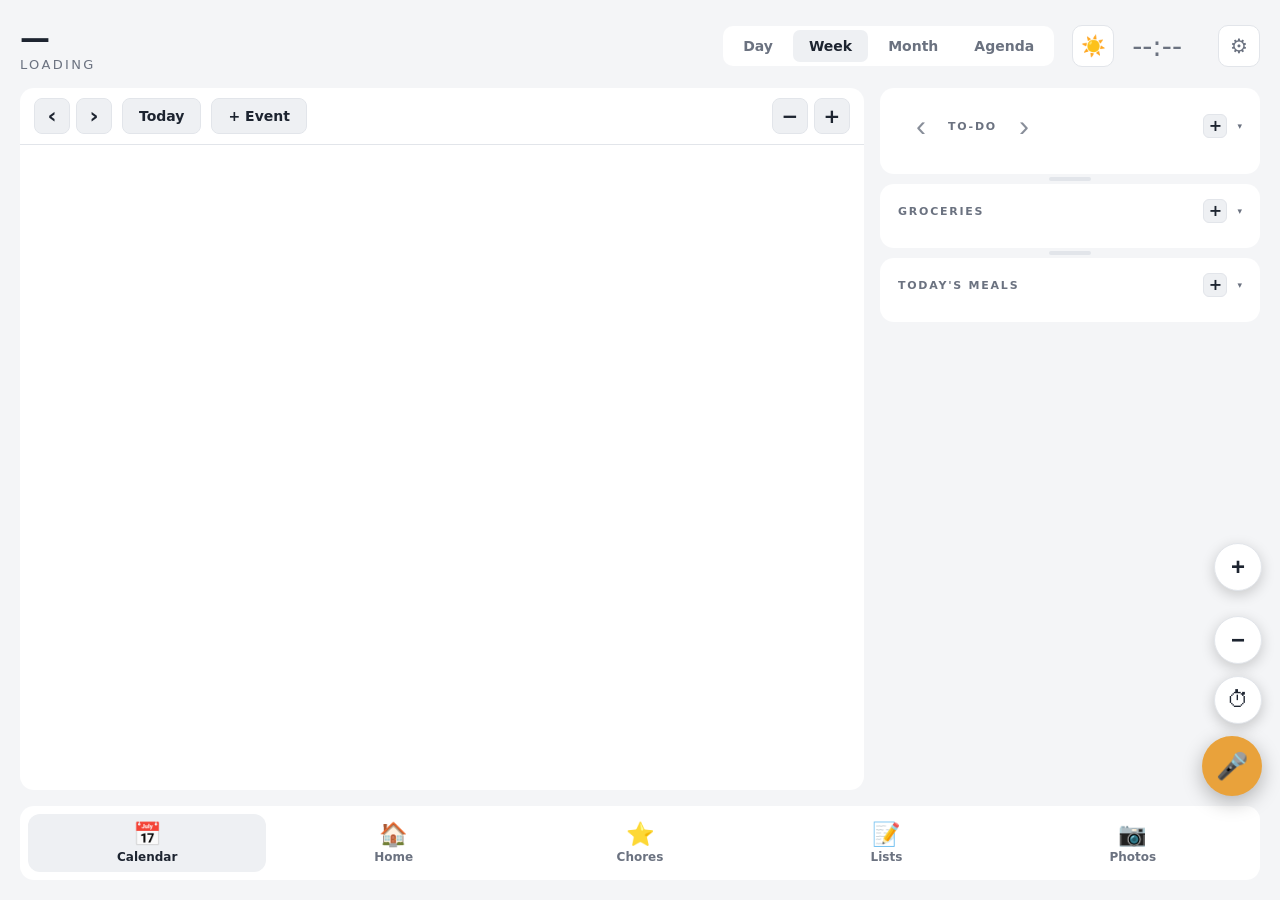
==== static/index.html @ 084352c5 "Game day: follow our teams (live score on the wall, lights flash team colors and the wall cheers on " ====
<!DOCTYPE html>
<html lang="en">
<head>
<meta charset="utf-8">
<meta name="viewport" content="width=device-width, initial-scale=1, maximum-scale=1, user-scalable=no">
<title>FamilyHub</title>
<style>
  :root{
    --r:14px;
    --font:"Inter","Segoe UI",system-ui,sans-serif;
    --density:1;
  }
  html[data-theme="dark"]{
    --bg:#14171c; --panel:#1b1f26; --panel2:#222834; --line:#2b313b;
    --ink:#ece6da; --ink-dim:#8a8f99; --now:#e9a23b;
  }
  html[data-theme="light"]{
    --bg:#f4f5f7; --panel:#ffffff; --panel2:#eef0f3; --line:#e2e5ea;
    --ink:#1d2430; --ink-dim:#6b7280; --now:#e9a23b;
  }
  /* Soft — warm, rounded, gentle: a Skylight-like cozy look */
  html[data-theme="soft"]{
    --bg:#f7f3ec; --panel:#fffdf8; --panel2:#f1ece1; --line:#ece5d8;
    --ink:#3b342b; --ink-dim:#8c8478; --now:#e8a04a; --r:20px;
  }
  html[data-theme="soft"] .card,
  html[data-theme="soft"] .main,
  html[data-theme="soft"] .bottomnav,
  html[data-theme="soft"] .cc-hero,
  html[data-theme="soft"] .home-view-nav,
  html[data-theme="soft"] .tile,
  html[data-theme="soft"] .ph-card{
    box-shadow:0 4px 16px rgba(90,65,30,.07); border:1px solid #efe9dd;
  }
  html[data-theme="soft"] .tile{border-radius:16px}
  html[data-theme="soft"] .bottomnav button.active,
  html[data-theme="soft"] .tabs button.active{background:#f3ead9}
  /* Large text: enlarge the readable content areas (scroll, so no overflow) */
  html[data-textsize="large"] .main,
  html[data-textsize="large"] .side,
  html[data-textsize="large"] .page-pad,
  html[data-textsize="large"] .home-wrap{ zoom:1.15; }
  /* gentle, soft transitions on interactive bits */
  .bottomnav button, .tabs button, .cal-tools button, .tile, .cc-qa,
  .list-row, .addbtn, .gear{ transition:background .18s ease, box-shadow .18s ease, transform .1s ease, color .18s ease; }
  *{box-sizing:border-box; margin:0; padding:0; -webkit-tap-highlight-color:transparent}
  html{ --bg:#f4f5f7; --panel:#fff; --panel2:#eef0f3; --line:#e2e5ea; --ink:#1d2430; --ink-dim:#6b7280; --now:#e9a23b; }
  html,body{height:100%}
  body{
    background:var(--bg); color:var(--ink); overflow:hidden;
    font-family:var(--font);
    font-feature-settings:"tnum" 1; -webkit-font-smoothing:antialiased;
    transition:background .3s, color .3s;
  }
  @media (prefers-reduced-motion:reduce){*{animation:none!important;transition:none!important}}

  .wrap{display:grid; grid-template-columns:1fr; grid-template-rows:auto 1fr auto; height:100vh; gap:calc(16px * var(--density)); padding:calc(20px * var(--density))}
  header{display:flex; align-items:center; justify-content:space-between}

  /* multi-page shell + bottom nav */
  .pages{position:relative; min-height:0}
  .page{position:absolute; inset:0; display:none; min-height:0}
  .page.active{display:block}
  .cal-page{grid-template-columns:1fr 380px; grid-template-rows:1fr; gap:calc(16px * var(--density))}
  .cal-page.active{display:grid}
  .page-pad{position:absolute; inset:0; overflow:auto; padding:2px}
  .page-grid2{display:grid; grid-template-columns:1fr 1fr; gap:calc(16px * var(--density)); align-items:start}
  @media(max-width:860px){ .page-grid2{grid-template-columns:1fr} }
  .page-center{position:absolute; inset:0; display:flex; align-items:center; justify-content:center; padding:24px}
  .ph-card{max-width:460px; text-align:center; background:var(--panel); border-radius:var(--r); padding:42px 32px}
  .ph-ico{font-size:56px; margin-bottom:10px}
  .ph-card h3{font-size:22px; margin-bottom:8px}
  .ph-card p{color:var(--ink-dim); font-size:15px; line-height:1.55}
  .ph-card code{background:var(--panel2); padding:2px 6px; border-radius:5px; font-size:13px}
  .photo-grid{display:grid; grid-template-columns:repeat(auto-fill,minmax(180px,1fr)); gap:12px}
  .photo-grid img{width:100%; aspect-ratio:4/3; object-fit:cover; border-radius:10px}
  /* ---- calendar status bar (smart-home glance) ---- */
  .homebar{display:none; flex:none; gap:10px; align-items:center; padding:7px 14px; background:var(--panel2);
           border-bottom:1px solid var(--line); font-size:13.5px; overflow-x:auto; white-space:nowrap; cursor:pointer}
  .homebar.show{display:flex}
  .homebar .hb{display:inline-flex; align-items:center; gap:6px; color:var(--ink-dim)}
  .homebar .hb b{color:var(--ink); font-weight:600}
  .homebar .hb.armed b{color:#3bb273}
  .homebar .hb.warn{color:#e0a44a}
  .homebar .hb-sep{opacity:.3}
  /* ---- Home / smart-home tab ---- */
  .home-wrap{position:absolute; inset:0; overflow:auto; padding:10px 8px 20px}
  .home-bar{display:flex; align-items:center; gap:12px; flex-wrap:wrap; margin:2px 6px 14px; font-size:14px; color:var(--ink-dim)}
  .home-bar .pill{display:inline-flex; align-items:center; gap:6px; background:var(--panel); border-radius:999px; padding:5px 12px}
  .home-bar .dot{width:9px; height:9px; border-radius:50%; background:#3bb273}
  .home-bar .dot.off{background:#c75146}
  .home-bar .demo{background:var(--now); color:#fff}
  .home-sec{margin:0 4px 18px}
  .home-sec h3{font-size:15px; text-transform:uppercase; letter-spacing:.06em; color:var(--ink-dim); margin:0 4px 8px}
  .tile-grid{display:grid; grid-template-columns:repeat(auto-fill,minmax(150px,1fr)); gap:10px}
  .tile{position:relative; background:var(--panel); border:1px solid transparent; border-radius:14px; padding:14px; min-height:84px;
        display:flex; flex-direction:column; justify-content:space-between; cursor:pointer; user-select:none;
        transition:transform .08s, background .15s, border-color .15s}
  .tile:active{transform:scale(.97)}
  .tl-name{display:inline-flex; align-items:center; gap:4px} .tl-arrow{border:0; background:transparent; color:inherit; font-size:30px; line-height:1; padding:0 8px; min-width:46px; min-height:46px; cursor:pointer; opacity:.8}
  .tile.ro{cursor:default}
  .tile.ro:active{transform:none}
  .tile.on{background:color-mix(in srgb, var(--now) 20%, var(--panel)); border-color:color-mix(in srgb, var(--now) 55%, transparent);
           box-shadow:0 6px 22px color-mix(in srgb, var(--now) 22%, transparent)}
  .tile.on .t-ico{filter:drop-shadow(0 0 7px color-mix(in srgb, var(--now) 55%, transparent))}
  .tile .t-ico{font-size:26px; line-height:1}
  .tile .t-name{font-size:15px; font-weight:600; margin-top:auto}
  .tile .t-state{font-size:12.5px; color:var(--ink-dim)}
  .tile.on .t-state{color:var(--now)}
  .tile.scene{align-items:center; text-align:center; justify-content:center}
  .tile.scene .t-name{margin-top:6px}
  /* ---- command-center hero (Home tab) ---- */
  .cc-hero{background:linear-gradient(135deg, color-mix(in srgb,var(--now) 20%, var(--panel)), var(--panel) 70%);
    border:1px solid var(--line); border-radius:18px; padding:16px 18px; margin:2px 4px 16px}
  .cc-hero-top{display:flex; justify-content:space-between; align-items:flex-start; margin-bottom:13px}
  .cc-greet{font-size:23px; font-weight:700; line-height:1.1}
  .cc-date{font-size:13px; color:var(--ink-dim); margin-top:3px}
  .cc-live{font-size:12px; color:#3bb273; font-weight:600}
  .cc-demo{font-size:12px; background:var(--now); color:#1a1205; padding:4px 11px; border-radius:999px; font-weight:700}
  .cc-chips{display:flex; gap:8px; flex-wrap:wrap; margin-bottom:14px}
  .cc-chip{display:inline-flex; align-items:center; gap:5px; font-size:12.5px; background:var(--panel2);
    border-radius:999px; padding:5px 11px; color:var(--ink-dim)}
  .cc-chip.ok{color:#3bb273} .cc-chip.warn{color:#e0a44a}
  .cc-kpis{display:grid; grid-template-columns:repeat(4,1fr); gap:10px; margin-bottom:14px}
  .cc-kpi{background:var(--panel2); border-radius:13px; padding:12px 8px; text-align:center}
  .cc-kpi-v{font-size:22px; font-weight:700; line-height:1}
  .cc-kpi-v small{font-size:12px; color:var(--ink-dim); font-weight:600; margin-left:2px}
  .cc-kpi-l{font-size:10.5px; color:var(--ink-dim); margin-top:5px; text-transform:uppercase; letter-spacing:.05em}
  .cc-actions{display:flex; gap:8px; flex-wrap:wrap}
  .cc-qa{background:var(--panel); border:1px solid var(--line); color:var(--ink); border-radius:11px;
    padding:11px 15px; font:inherit; font-size:14px; font-weight:600; cursor:pointer}
  .cc-qa:active{transform:scale(.97)}
  @media(max-width:620px){ .cc-kpis{grid-template-columns:repeat(2,1fr)} }
  /* ---- command-center "custom cool" polish (richer in dark) ---- */
  html[data-theme="dark"] .cc-hero{
    background:
      radial-gradient(130% 90% at 0% 0%, color-mix(in srgb,var(--now) 26%, transparent), transparent 58%),
      linear-gradient(135deg, color-mix(in srgb,var(--now) 9%, var(--panel)), var(--panel) 72%);
    border-color:color-mix(in srgb,var(--now) 22%, var(--line));
    box-shadow:0 12px 34px rgba(0,0,0,.38), inset 0 1px 0 rgba(255,255,255,.05);
  }
  html[data-theme="dark"] .cc-kpi{
    background:linear-gradient(180deg, color-mix(in srgb,#fff 5%, var(--panel2)), var(--panel2));
    box-shadow:inset 0 1px 0 rgba(255,255,255,.05);
  }
  html[data-theme="dark"] .cc-kpi-v{ text-shadow:0 0 18px color-mix(in srgb,var(--now) 22%, transparent); }
  html[data-theme="dark"] .cc-qa{
    background:linear-gradient(180deg, color-mix(in srgb,var(--now) 11%, var(--panel)), var(--panel));
    border-color:color-mix(in srgb,var(--now) 22%, var(--line));
  }
  html[data-theme="dark"] .cc-qa:active{ box-shadow:0 0 0 2px color-mix(in srgb,var(--now) 45%, transparent); }
  html[data-theme="dark"] .tile.on{
    background:linear-gradient(180deg, color-mix(in srgb,var(--now) 26%, var(--panel)), color-mix(in srgb,var(--now) 13%, var(--panel)));
    box-shadow:0 0 0 1px color-mix(in srgb,var(--now) 45%, transparent), 0 8px 26px color-mix(in srgb,var(--now) 26%, transparent);
  }
  html[data-theme="dark"] .fp .room.on rect{ filter:drop-shadow(0 0 9px color-mix(in srgb,var(--now) 50%, transparent)); }
  html[data-theme="dark"] .iso .r3d.on .top{ filter:drop-shadow(0 0 7px color-mix(in srgb,var(--now) 50%, transparent)); }
  html[data-theme="dark"] #voicefab{ box-shadow:0 6px 22px color-mix(in srgb,var(--now) 40%, transparent); }
  html[data-theme="dark"] .home-view-nav .hv-btn.active{ box-shadow:inset 0 0 0 1px color-mix(in srgb,var(--now) 30%, transparent); }
  /* ---- Home view switcher + floor plan ---- */
  .home-view-nav{display:flex; gap:6px; background:var(--panel); border:1px solid var(--line); border-radius:12px; padding:5px; margin:2px 4px 14px}
  .hv-btn{flex:1; background:none; border:0; color:var(--ink-dim); font:inherit; font-size:14px; font-weight:600; padding:10px 0; border-radius:8px; cursor:pointer}
  .hv-btn.active{background:var(--panel2); color:var(--ink)}
  .fp{padding:0 4px}
  .fp svg{height:clamp(300px, calc(100vh - 320px), 900px); width:auto; max-width:100%; display:block; margin:0 auto}
  .fp .room{cursor:pointer}
  .fp .room rect{fill:var(--panel2); stroke:var(--line); stroke-width:2; transition:fill .2s,stroke .2s}
  .fp .room.on rect{fill:color-mix(in srgb,var(--now) 28%, var(--panel)); stroke:color-mix(in srgb,var(--now) 60%, transparent)}
  .fp .room .rname{fill:var(--ink); font-size:14px; font-weight:600}
  .fp .room .rtemp{fill:var(--ink-dim); font-size:13px}
  .fp .room .rdot{fill:#6b7280}
  .fp .room.on .rdot{fill:var(--now); filter:drop-shadow(0 0 4px var(--now))}
  .fp-note{color:var(--ink-dim); font-size:12.5px; padding:12px 8px 4px; text-align:center}
  .fp-floors{display:flex; gap:6px; justify-content:center; margin:2px 0 12px}
  .fp-fbtn{background:var(--panel); border:1px solid var(--line); color:var(--ink-dim); font:inherit; font-size:14px;
    font-weight:600; padding:8px 18px; border-radius:999px; cursor:pointer}
  .fp-fbtn.active{background:var(--now); border-color:var(--now); color:#1a1205}
  /* ---- isometric 3D home ---- */
  .iso{padding:6px 4px 0}
  .iso svg{width:100%; height:auto; max-height:60vh; display:block}
  .iso .r3d{cursor:pointer}
  .iso .top{fill:var(--panel2); stroke:var(--line); stroke-width:1.2; transition:fill .2s}
  .iso .wl-r{fill:var(--panel); transition:fill .2s}
  .iso .wl-f{fill:var(--bg); transition:fill .2s}
  .iso .r3d.on .top{fill:color-mix(in srgb,var(--now) 48%, var(--panel))}
  .iso .r3d.on .wl-r{fill:color-mix(in srgb,var(--now) 32%, var(--panel))}
  .iso .r3d.on .wl-f{fill:color-mix(in srgb,var(--now) 20%, var(--bg))}
  .iso .rlbl{fill:var(--ink); font-size:11px; font-weight:600; text-anchor:middle; pointer-events:none}
  .iso .rtmp{fill:var(--ink-dim); font-size:9.5px; font-weight:500}
  .iso-list{display:flex; gap:8px; flex-wrap:wrap; padding:14px 6px 6px; justify-content:center}
  .iso-chip{display:inline-flex; align-items:center; gap:6px; background:var(--panel2); border:1px solid var(--line);
    border-radius:999px; padding:6px 13px; font-size:13px; cursor:pointer; color:var(--ink-dim)}
  .iso-chip.on{background:color-mix(in srgb,var(--now) 22%, var(--panel)); border-color:color-mix(in srgb,var(--now) 55%, transparent); color:var(--now)}
  /* PIN pad modal */
  .pinpad{position:fixed; inset:0; background:rgba(0,0,0,.55); display:none; align-items:center; justify-content:center; z-index:60}
  .pinpad.on{display:flex}
  .pin-card{background:var(--panel); border-radius:18px; padding:22px; width:300px; max-width:92vw; text-align:center}
  .pin-card h3{font-size:18px; margin-bottom:4px}
  .lp-card{width:360px; text-align:left} .lp-card h3{text-align:center} .lp-card .pin-sub{text-align:center}
  .lp-btns{display:flex; gap:10px; margin-top:12px} .lp-btns .cc-qa{flex:1; padding:12px}
  .hg-switch{display:inline-flex; gap:4px; background:var(--panel2); border-radius:999px; padding:4px; margin:14px 0 2px}
  .hg-switch button{border:0; background:transparent; color:var(--ink-dim); font:inherit; font-size:16px; padding:12px 20px; min-height:46px; border-radius:999px; cursor:pointer}
  .hg-switch button.active{background:var(--panel); color:var(--ink); font-weight:600}
  .hg-on{font-weight:500; color:var(--now); font-size:13px; margin-left:6px; text-transform:none; letter-spacing:0}
  .tile{position:relative} .t-adj{position:absolute; top:6px; right:6px; width:44px; height:44px; border-radius:50%; border:2px solid rgba(255,255,255,.85);
    background:var(--panel2); color:var(--ink); font-size:20px; cursor:pointer; display:flex; align-items:center; justify-content:center;
    box-shadow:0 2px 8px rgba(0,0,0,.35); padding:0}
  .t-adj.col{background:conic-gradient(#ff4d4d,#ffb84d,#fff04d,#5dff4d,#4dd2ff,#6a4dff,#ff4dd8,#ff4d4d)}
  .t-adj.col span{width:16px; height:16px; border-radius:50%; background:#fff; box-shadow:0 0 0 2px rgba(0,0,0,.25)}
  .pin-card .pin-sub{color:var(--ink-dim); font-size:13px; margin-bottom:12px}
  .pin-dots{letter-spacing:10px; font-size:26px; height:30px; margin-bottom:12px}
  .pin-keys{display:grid; grid-template-columns:repeat(3,1fr); gap:10px}
  .pin-keys button{font-size:22px; padding:14px 0; border:none; border-radius:12px; background:var(--panel2); color:var(--ink); cursor:pointer}
  .pin-keys button:active{transform:scale(.95)}
  .pin-x{margin-top:12px; background:none; border:none; color:var(--ink-dim); cursor:pointer; font-size:14px}
  /* wall voice */
  #voicefab{position:fixed; right:18px; bottom:104px; z-index:55; width:60px; height:60px; border-radius:50%;
    border:none; background:var(--now); color:#fff; font-size:26px; cursor:pointer; box-shadow:0 6px 20px rgba(0,0,0,.28);
    display:flex; align-items:center; justify-content:center; transition:transform .1s}
  #voicefab:active{transform:scale(.92)}
  #voicefab.listening{animation:vpulse 1.1s infinite}
  @keyframes vpulse{0%{box-shadow:0 0 0 0 color-mix(in srgb,var(--now) 55%,transparent)}70%,100%{box-shadow:0 0 0 16px transparent}}
  #voiceov{position:fixed; inset:0; z-index:60; background:rgba(0,0,0,.55); display:none; align-items:center; justify-content:center}
  #voiceov.on{display:flex}
  .vo-card{background:var(--panel); border-radius:20px; padding:28px 26px; width:440px; max-width:92vw; text-align:center}
  .vo-ico{font-size:42px}
  .vo-status{color:var(--ink-dim); font-size:14px; margin:8px 0}
  .vo-heard{font-size:21px; font-weight:700; min-height:27px; margin-bottom:8px}
  .vo-reply{font-size:16px; color:var(--now); font-weight:600; min-height:22px; margin-bottom:12px}
  .vo-hint{font-size:12px; color:var(--ink-dim); line-height:1.5; margin-bottom:6px}
  @media(max-width:760px){ #voicefab{width:54px; height:54px; font-size:23px; bottom:96px; right:14px} }
  /* wall volume: big +/- stacked above the timer, on every page */
  #volfab{position:fixed; right:18px; bottom:236px; z-index:55; display:flex; flex-direction:column; gap:6px; align-items:center}
  #volfab button{width:48px; height:48px; border-radius:50%; border:1px solid var(--line); background:var(--panel); color:var(--ink);
    font-size:24px; font-weight:700; cursor:pointer; box-shadow:0 4px 14px rgba(0,0,0,.18); display:flex; align-items:center; justify-content:center}
  #volfab button:active{transform:scale(.92)}
  #volfab .lvl{font-size:11px; color:var(--ink-dim); font-weight:600; min-height:13px}
  #voltoast{position:fixed; left:50%; bottom:120px; transform:translateX(-50%); z-index:70; background:var(--panel); color:var(--ink);
    border-radius:14px; padding:12px 22px; font-size:22px; font-weight:700; box-shadow:0 8px 30px rgba(0,0,0,.35); display:none; align-items:center; gap:12px}
  #voltoast.on{display:flex}
  #voltoast .bar{width:200px; height:8px; border-radius:4px; background:var(--line); overflow:hidden}
  #voltoast .bar i{display:block; height:100%; background:var(--now)}
  @media(max-width:760px){ #volfab{bottom:214px; right:19px} #volfab button{width:44px; height:44px; font-size:21px} }
  /* TV / Roku remote */
  .remote-card{background:var(--panel); border-radius:20px; padding:20px; width:300px; max-width:92vw; text-align:center}
  .remote-top{display:flex; align-items:center; justify-content:space-between; margin-bottom:16px; font-size:17px; font-weight:600}
  .rbtn{border:none; border-radius:12px; background:var(--panel2); color:var(--ink); font:inherit; font-size:16px; cursor:pointer; padding:12px}
  .rbtn:active{transform:scale(.94)}
  .rbtn.power{background:#c75146; color:#fff; width:46px; height:46px; border-radius:50%; font-size:20px; padding:0}
  .dpad{display:grid; grid-template-columns:repeat(3,1fr); grid-template-rows:repeat(3,56px); gap:8px; margin:0 auto 14px; width:200px}
  .dpad .up{grid-area:1/2} .dpad .left{grid-area:2/1} .dpad .ok{grid-area:2/2}
  .dpad .right{grid-area:2/3} .dpad .down{grid-area:3/2}
  .dpad .ok{background:var(--now); color:#fff; border-radius:50%; font-weight:700}
  /* Spotify browser */
  .spb-card{width:min(980px,94vw); max-height:88vh; display:flex; flex-direction:column; background:var(--panel); border-radius:22px; padding:18px 20px; box-shadow:0 20px 60px rgba(0,0,0,.45)}
  .spb-top{display:flex; align-items:center; gap:12px; margin-bottom:12px}
  .spb-top h3{margin:0; flex:1; font-size:22px; font-weight:600; white-space:nowrap; overflow:hidden; text-overflow:ellipsis}
  .spb-grid{display:grid; grid-template-columns:repeat(auto-fill,minmax(150px,1fr)); gap:12px; overflow-y:auto; padding:2px}
  .spb-item{background:var(--panel2); border:1px solid var(--line); border-radius:14px; padding:10px; text-align:left; color:var(--ink); cursor:pointer; display:flex; flex-direction:column; gap:8px; min-height:150px}
  .spb-item img,.spb-item .ph{width:100%; aspect-ratio:1; object-fit:cover; border-radius:10px; background:var(--line); display:flex; align-items:center; justify-content:center; font-size:38px}
  .spb-item .nm{font-size:14px; font-weight:600; line-height:1.25; overflow:hidden; display:-webkit-box; -webkit-line-clamp:2; -webkit-box-orient:vertical}
  .spb-item.play .nm::after{content:" \25B6"; color:#1db954}
  .spb-empty{padding:30px; text-align:center; color:var(--ink-dim)}
  .remote-row{display:grid; grid-template-columns:repeat(3,1fr); gap:8px; margin-bottom:10px}
  .remote-chan-label{font-size:11px; text-transform:uppercase; letter-spacing:.08em; color:var(--ink-dim); margin:14px 2px 8px; text-align:left}
  .remote-apps{display:grid; grid-template-columns:repeat(2,1fr); gap:8px; margin:0 0 4px; max-height:168px; overflow-y:auto}
  .remote-apps .rbtn{font-size:14px; padding:10px}
  .remote-apps .rbtn.cur{background:var(--now); color:#1a1205}
  .remote-apps .loading{grid-column:1/-1; color:var(--ink-dim); font-size:13px; text-align:center; padding:8px}

  .bottomnav{display:flex; gap:8px; background:var(--panel); border-radius:var(--r); padding:8px}
  .bottomnav button{flex:1; background:none; border:0; color:var(--ink-dim); font:inherit; cursor:pointer;
    display:flex; flex-direction:column; align-items:center; justify-content:center; gap:4px;
    min-height:58px; border-radius:12px; transition:background .12s, transform .08s}
  .bottomnav button .ico{font-size:23px; line-height:1}
  .bottomnav button .lbl{font-size:12px; font-weight:600}
  .bottomnav button.active{background:var(--panel2); color:var(--ink)}
  .bottomnav button:active{transform:scale(.95)}
  .confetti{position:fixed; z-index:70; width:9px; height:9px; border-radius:2px; pointer-events:none}

  /* add pop-up: the phone's Add screen in a frame (Event / Chore / To-do / Grocery / Meal / Routine / Countdown) */
  #add-ov{position:fixed; inset:0; z-index:56; background:rgba(0,0,0,.55); display:none}
  #add-ov.on{display:block}
  #add-box{position:fixed; z-index:57; left:50%; top:16px; transform:translateX(-50%); width:620px; max-width:94vw;
    height:min(720px, calc(100vh - 300px)); min-height:420px; background:var(--panel); border:1px solid var(--line); border-radius:20px;
    box-shadow:0 20px 60px rgba(0,0,0,.5); display:none; flex-direction:column; overflow:hidden}
  #add-box.on{display:flex}
  #add-box .ah{display:flex; align-items:center; justify-content:space-between; padding:12px 14px 6px 20px}
  #add-box .ah b{font-size:20px}
  #add-box .ah{font-family:var(--font, inherit)}
  #add-box .ahb{display:flex; gap:8px; align-items:center}
  #add-box .ah button{border:0; background:var(--panel2); color:var(--ink); width:52px; height:52px; border-radius:50%; font-size:20px; cursor:pointer; touch-action:manipulation}
  #add-box .ah button.txt{width:auto; border-radius:26px; padding:0 18px; font:inherit; font-size:16px; font-weight:600}
  #add-box iframe{flex:1; border:0; width:100%; background:transparent}

  /* on-screen keyboard (touch wall has no physical keyboard) */
  #osk{position:fixed; left:0; right:0; bottom:0; z-index:58; background:var(--panel2);
    border-top:1px solid var(--line); padding:8px 8px 10px; display:none; box-shadow:0 -10px 30px rgba(0,0,0,.4)}
  #osk.on{display:block}
  .osk-row{display:flex; gap:6px; justify-content:center; margin:6px 0}
  .osk-key{flex:1 1 0; max-width:94px; min-height:52px; background:var(--panel); border:1px solid var(--line);
    border-radius:9px; color:var(--ink); font:inherit; font-size:20px; font-weight:600; cursor:pointer;
    display:flex; align-items:center; justify-content:center; user-select:none; -webkit-user-select:none}
  .osk-key:active{background:var(--now); color:#fff}
  .osk-key.wide{flex:1.6 1 0; max-width:150px; font-size:15px}
  .osk-key.space{flex:6 1 0; max-width:none}
  .date{font-size:30px; font-weight:700; letter-spacing:-.02em}
  .date small{display:block; font-size:13px; font-weight:500; color:var(--ink-dim); letter-spacing:.18em; text-transform:uppercase; margin-top:2px}
  .right{display:flex; align-items:center; gap:18px}
  .clock{font-size:28px; font-weight:300; color:var(--ink-dim)}
  .gear{background:var(--panel); border:1px solid var(--line); color:var(--ink-dim); width:42px; height:42px; border-radius:10px; font-size:20px; cursor:pointer; display:flex; align-items:center; justify-content:center}
  .gear:active{transform:scale(.95)}
  .off-badge{font-size:11px; font-weight:700; letter-spacing:.02em; color:#fff; background:#e0533d;
    padding:4px 9px; border-radius:999px; white-space:nowrap}
  header.has-hero .off-badge{box-shadow:0 1px 6px rgba(0,0,0,.4)}
  .wx{display:flex; align-items:center; gap:8px; font-size:20px; color:var(--ink-dim)}
  .wx .t{font-size:24px; font-weight:600; color:var(--ink)}
  .wx .hl{font-size:13px; line-height:1.1}

  .tabs{display:flex; gap:4px; background:var(--panel); border-radius:10px; padding:4px}
  .tabs button{background:none; border:0; color:var(--ink-dim); font:inherit; font-size:14px; font-weight:600;
    padding:8px 16px; border-radius:7px; cursor:pointer; transition:.15s}
  .tabs button.active{background:var(--panel2); color:var(--ink)}

  .main{background:var(--panel); border-radius:var(--r); overflow:hidden; display:flex; flex-direction:column}
  .side{display:flex; flex-direction:column; gap:0; overflow:hidden}
  .card{background:var(--panel); border-radius:var(--r); padding:15px 18px; display:flex; flex-direction:column; min-height:0; overflow:hidden}
  .card h2{font-size:11px; letter-spacing:.16em; text-transform:uppercase; color:var(--ink-dim); margin-bottom:10px; font-weight:600; display:flex; justify-content:space-between; align-items:center; cursor:pointer; user-select:none}
  .card h2 .caret{font-size:9px; letter-spacing:0; transition:transform .2s}
  .card h2 .h2r{display:flex; align-items:center; gap:10px}
  .card .addbtn{background:var(--panel2); border:1px solid var(--line); color:var(--ink); font:inherit; font-size:16px;
    font-weight:700; width:24px; height:24px; border-radius:6px; cursor:pointer; line-height:1; letter-spacing:0;
    display:flex; align-items:center; justify-content:center}
  .card .addbtn:active{transform:scale(.92)}
  .qa-input{width:100%; background:var(--panel2); border:1px solid var(--now); border-radius:8px; color:var(--ink);
    font:inherit; font-size:15px; padding:9px 11px; margin-bottom:8px}
  .card.collapsed{flex:0 0 auto !important; min-height:0}
  .card.collapsed h2{margin-bottom:0}
  .card.collapsed .body{display:none}
  .card.collapsed h2 .caret{transform:rotate(-90deg)}
  .card .body{overflow-y:auto}
  .list-row{display:flex; align-items:center; gap:11px; padding:7px 0; border-top:1px solid var(--line); cursor:pointer}
  .list-row .who{font-size:.82em; font-weight:600; opacity:.85}
  .list-row .more{margin-left:auto; flex:none; border:0; background:var(--panel2); color:var(--ink); font-size:22px; line-height:1; width:44px; height:36px; border-radius:10px; cursor:pointer; opacity:.8}
  .list-row .more:active{background:var(--panel2); opacity:1}
  .list-row .qty + .more{margin-left:4px}
  /* item menu (press and hold a chore / to-do / grocery, or tap ⋯) */
  #im-ov{position:fixed; inset:0; z-index:60; background:rgba(0,0,0,.5); display:none; align-items:center; justify-content:center}
  #im-ov.on{display:flex}
  #im-box{background:var(--panel); color:var(--ink); border:1px solid var(--line); border-radius:20px; padding:18px; width:400px; max-width:92vw; box-shadow:0 20px 60px rgba(0,0,0,.5); font-family:var(--font, inherit)}
  #im-box h3{margin:0 0 4px; font-size:20px} #im-box .sub{font-size:14px; color:var(--ink-dim); margin-bottom:12px}
  #im-box button{display:block; width:100%; border:0; border-radius:12px; padding:15px; margin-top:8px; font:inherit; font-size:17px; font-weight:600; background:var(--panel2); color:var(--ink); cursor:pointer; touch-action:manipulation}
  #im-box button.danger{color:#fff; background:#c0392b}
  #im-box button.plain{background:none; color:var(--ink-dim)}
  .list-row:first-child{border-top:0}
  .box{width:20px; height:20px; border-radius:6px; border:2px solid var(--line); flex:none; transition:.15s}
  .list-row.done .box{background:var(--now); border-color:var(--now)}
  .list-row.done .label{text-decoration:line-through; color:var(--ink-dim)}
  .label{font-size:15px; flex:1}
  .qty{font-size:13px; color:var(--ink-dim)}
  .dot{width:9px; height:9px; border-radius:50%; flex:none}
  .empty{color:var(--ink-dim); font-size:14px; font-style:italic; padding:4px 0}

  /* day/night hero banner behind the header */
  header{position:relative; isolation:isolate}
  header.has-hero{min-height:118px; border-radius:var(--r); overflow:hidden; padding:16px 20px}
  .hero{position:absolute; inset:0; z-index:-1; background:#0b1020; display:none}
  header.has-hero .hero{display:block}
  .hero .layer{position:absolute; inset:0; background-size:cover; background-position:center; opacity:0; transition:opacity 1.5s}
  .hero .grad{position:absolute; inset:0; transition:background 2s}
  .hero .scrim{position:absolute; inset:0;
    background:linear-gradient(90deg, rgba(0,0,0,.5), rgba(0,0,0,.12) 42%, rgba(0,0,0,.5))}
  header.has-hero .date, header.has-hero .clock{color:#fff}
  header.has-hero .date small{color:#dfe3ea}
  header.has-hero .wx{color:#eef} header.has-hero .wx .t{color:#fff}
  header.has-hero .gear{background:rgba(255,255,255,.16); border-color:rgba(255,255,255,.28); color:#fff}
  header.has-hero .tabs{background:rgba(0,0,0,.32)} header.has-hero .tabs button{color:#dfe3ea}
  header.has-hero .tabs button.active{background:rgba(255,255,255,.22); color:#fff}

  /* scheduled screen-off (night blackout; taps wake it) */
  #screenoff{position:fixed; inset:0; background:#000; z-index:60; opacity:0; pointer-events:none; transition:opacity 1s}
  #screenoff.on{opacity:1; pointer-events:auto; cursor:none}

  /* per-person "my day" mode */
  #kidmode{position:fixed; inset:0; z-index:58; background:var(--bg); display:none; flex-direction:column; padding:22px 26px; overflow:auto}
  #kidmode.on{display:flex}
  .km-head{display:flex; align-items:center; gap:16px; margin-bottom:16px}
  .km-av{width:64px; height:64px; border-radius:50%; display:flex; align-items:center; justify-content:center; color:#fff; font-size:28px; font-weight:800}
  .km-name{font-size:30px; font-weight:800; line-height:1.1}
  .km-sub{font-size:14px; color:var(--ink-dim); margin-top:3px}
  .km-stars{margin-left:auto; font-size:26px; font-weight:800; color:var(--now); white-space:nowrap}
  .km-x{background:var(--panel); border:1px solid var(--line); color:var(--ink); border-radius:12px; font:inherit; font-size:15px; padding:10px 16px; cursor:pointer; margin-left:14px}
  .km-grid{display:grid; grid-template-columns:repeat(auto-fit,minmax(280px,1fr)); gap:14px; align-content:start}
  .km-card{background:var(--panel); border-radius:16px; padding:14px 16px}
  .km-card h3{font-size:12px; letter-spacing:.14em; text-transform:uppercase; color:var(--ink-dim); margin-bottom:10px}
  .km-ev{display:flex; gap:10px; align-items:center; padding:9px 0; border-top:1px solid var(--line); font-size:17px}
  .km-ev:first-of-type{border-top:0}
  .km-ev .t{color:var(--ink-dim); font-size:14px; min-width:72px}
  .km-big{display:flex; align-items:center; gap:12px; padding:12px 12px; border-radius:12px; background:var(--panel2); margin-bottom:8px; cursor:pointer; font-size:18px; font-weight:600; user-select:none}
  .km-big .box{width:26px; height:26px}
  .km-big.done{opacity:.55} .km-big.done .box{background:var(--now); border-color:var(--now)} .km-big.done span{text-decoration:line-through}
  .km-big .star{margin-left:auto; color:var(--now); font-size:14px}
  .km-rw{display:flex; align-items:center; gap:10px; padding:9px 0; border-top:1px solid var(--line); font-size:16px}
  .km-rw:first-of-type{border-top:0}
  .km-rw button{margin-left:auto; border:none; border-radius:10px; background:var(--now); color:#fff; font:inherit; font-weight:700; padding:8px 14px; cursor:pointer}
  .km-rw button:disabled{opacity:.35; cursor:default}
  .sb-row{cursor:pointer}
  @media(max-width:760px){ #kidmode{padding:16px} .km-name{font-size:24px} }

  /* Spotify now-playing card (Home tab) */
  .vg-card{background:var(--panel); border:1px solid var(--line); border-radius:16px; padding:14px 16px; margin-bottom:14px}
  .vg-head{display:flex; align-items:baseline; gap:12px; flex-wrap:wrap; margin-bottom:10px}
  .vg-t{font-weight:700; font-size:17px} .vg-s{color:var(--ink-dim); font-size:14px}
  .vg-btns{display:grid; grid-template-columns:repeat(6,minmax(0,1fr)); gap:8px}
  .vg-btns .cc-qa{width:100%; padding:12px 6px; font-size:15px}
  @media (max-width:900px){ .vg-btns{grid-template-columns:repeat(3,minmax(0,1fr))} }
  .sp{display:flex; gap:16px; align-items:center; background:var(--panel); border-radius:16px; padding:14px 16px; margin-bottom:14px; border:1px solid var(--line); flex-wrap:wrap}
  .sp-art{width:84px; height:84px; border-radius:12px; background:linear-gradient(135deg,#1db954,#0d6b35); flex:none; display:flex; align-items:center; justify-content:center; font-size:38px; overflow:hidden}
  .sp-art img{width:100%; height:100%; object-fit:cover}
  .sp-main{flex:1; min-width:200px}
  .sp-title{font-size:18px; font-weight:700; line-height:1.2; overflow:hidden; text-overflow:ellipsis; white-space:nowrap}
  .sp-sub{font-size:13px; color:var(--ink-dim); margin-top:2px; overflow:hidden; text-overflow:ellipsis; white-space:nowrap}
  .sp-ctl{display:flex; align-items:center; gap:8px; margin-top:10px; flex-wrap:wrap}
  .sp-btn{border:none; border-radius:50%; width:40px; height:40px; flex:0 0 40px; background:var(--panel2); color:var(--ink); font-size:17px; cursor:pointer; display:flex; align-items:center; justify-content:center}
  .sp-btn.main{width:48px; height:48px; flex-basis:48px; background:#1db954; color:#fff; font-size:20px}
  .sp-btn[data-browse]{width:auto; flex:0 0 auto; border-radius:20px; padding:0 14px; font-size:14px; font-weight:600; gap:6px}
  .sp-btn:active{transform:scale(.92)}
  .sp-vol{display:flex; align-items:center; gap:6px; margin-left:6px; font-size:12px; color:var(--ink-dim)}
  .sp-vol input{width:110px; accent-color:#1db954}
  .sp-dev{margin-left:auto; display:flex; flex-direction:column; gap:8px; align-items:flex-end; min-width:150px}
  .sp-dev select{background:var(--panel2); border:1px solid var(--line); color:var(--ink); border-radius:9px; font:inherit; font-size:13px; padding:7px 10px; max-width:220px}
  .sp-pl{display:flex; gap:6px; flex-wrap:wrap; justify-content:flex-end}
  .sp-chip{border:1px solid var(--line); background:var(--panel2); color:var(--ink); border-radius:999px; padding:6px 12px; font:inherit; font-size:12.5px; cursor:pointer; white-space:nowrap}
  .sp-chip.on{background:#1db954; color:#fff; border-color:transparent}
  .sp.idle .sp-art{filter:grayscale(.6); opacity:.8}
  html[data-theme="dark"] .sp{box-shadow:0 0 0 1px rgba(29,185,84,.18), 0 0 22px rgba(29,185,84,.1)}
  @media(max-width:760px){ .sp-dev{margin-left:0; align-items:flex-start; width:100%} .sp-pl{justify-content:flex-start} }

  /* routines (step checklists) */
  .routines{grid-column:1/-1}
  .rt-grid{display:grid; grid-template-columns:repeat(auto-fill,minmax(300px,1fr)); gap:calc(12px * var(--density))}
  .rt{background:var(--panel2); border-radius:14px; padding:12px 14px; border:1px solid var(--line); position:relative; overflow:hidden}
  .rt.complete{border-color:color-mix(in srgb,var(--now) 55%,transparent)}
  .rt-head{display:flex; align-items:center; gap:10px; margin-bottom:8px}
  .rt-emoji{font-size:24px; line-height:1}
  .rt-name{font-size:16px; font-weight:700; flex:1; min-width:0; overflow:hidden; text-overflow:ellipsis; white-space:nowrap}
  .rt-who{font-size:12px; color:var(--ink-dim); white-space:nowrap}
  .rt-av{width:24px; height:24px; border-radius:50%; display:inline-flex; align-items:center; justify-content:center; color:#fff; font-size:11px; font-weight:700; margin-left:6px; vertical-align:middle}
  .rt-bar{height:6px; border-radius:4px; background:var(--panel); overflow:hidden; margin-bottom:10px}
  .rt-fill{height:100%; background:var(--now); border-radius:4px; transition:width .4s}
  .rt-steps{display:flex; flex-direction:column; gap:6px}
  .rt-step{display:flex; align-items:center; gap:10px; padding:9px 10px; border-radius:10px; background:var(--panel); cursor:pointer; border:1px solid transparent; transition:.15s; user-select:none}
  .rt-step:active{transform:scale(.985)}
  .rt-step .box{width:22px; height:22px}
  .rt-step.done{opacity:.6}
  .rt-step.done .box{background:var(--now); border-color:var(--now)}
  .rt-step.done .rt-st{text-decoration:line-through}
  .rt-st{flex:1; font-size:15px; font-weight:500}
  .rt-min{font-size:12px; color:var(--ink-dim); background:var(--panel2); border:1px solid var(--line); border-radius:999px; padding:3px 9px; white-space:nowrap}
  .rt-min:hover{color:var(--ink)}
  .rt-done{position:absolute; inset:0; display:flex; align-items:center; justify-content:center; flex-direction:column; gap:4px;
    background:color-mix(in srgb,var(--panel2) 82%, transparent); backdrop-filter:blur(2px); font-weight:800; font-size:20px; cursor:pointer}
  .rt-done small{font-size:12px; font-weight:500; color:var(--ink-dim)}
  html[data-theme="dark"] .rt.complete{box-shadow:0 0 0 1px color-mix(in srgb,var(--now) 35%,transparent), 0 0 18px color-mix(in srgb,var(--now) 22%,transparent)}
  /* countdown chips above the calendar */
  .cdrow{display:none; flex:none; gap:8px; padding:8px 12px 0; overflow-x:auto; scrollbar-width:none}
  .cdrow.show{display:flex}
  .cd{flex:none; display:flex; align-items:center; gap:8px; padding:6px 12px; border-radius:999px; background:var(--panel2); border:1px solid var(--line); font-size:13px; white-space:nowrap}
  .cd b{font-size:15px}
  .cd .cdn{font-weight:800; color:var(--now)}
  .cd.today{background:color-mix(in srgb,var(--now) 22%, var(--panel2)); border-color:var(--now)}
  /* kitchen timer */
  #timerfab{position:fixed; right:18px; bottom:176px; z-index:55; width:48px; height:48px; border-radius:50%; border:1px solid var(--line);
    background:var(--panel); color:var(--ink); font-size:22px; cursor:pointer; box-shadow:0 4px 14px rgba(0,0,0,.2); display:flex; align-items:center; justify-content:center}
  #timerfab:active{transform:scale(.92)}
  #timerfab.running{background:var(--now); color:#fff; border-color:transparent}
  @media(max-width:760px){ #timerfab{width:44px; height:44px; font-size:19px; bottom:160px; right:19px} }
  .tpill{display:none; align-items:center; gap:7px; padding:5px 12px; border-radius:999px; background:var(--now); color:#fff; font-weight:700; font-size:15px; cursor:pointer; font-variant-numeric:tabular-nums}
  .tpill.show{display:inline-flex}
  .tpill.ringing{animation:tring .6s infinite alternate}
  @keyframes tring{from{background:var(--now)}to{background:#e0533d}}
  #camov{position:fixed; inset:0; z-index:62; background:rgba(0,0,0,.72); display:none; align-items:center; justify-content:center; padding:24px}
  #camov.on{display:flex}
  #camov.ring .cam-box{box-shadow:0 0 0 4px var(--now), 0 30px 80px rgba(0,0,0,.6)}
  .cam-box{background:#0e1016; border-radius:22px; overflow:hidden; width:min(92vw, 1180px); box-shadow:0 30px 80px rgba(0,0,0,.6)}
  .cam-top{display:flex; align-items:center; gap:14px; padding:14px 18px; color:#f1efe9; font-size:22px; font-weight:700}
  .cam-top #cam-when{flex:1; font-size:14px; font-weight:500; color:#9a9da6}
  .cam-top button{border:0; background:rgba(255,255,255,.1); color:#fff; width:44px; height:44px; border-radius:50%; font-size:20px}
  .cam-stage{position:relative; background:#000}
  #cam-img{display:block; width:100%; max-height:70vh; object-fit:contain; background:#000}
  #cam-video{position:absolute; inset:0; width:100%; height:100%; object-fit:contain; display:none; background:#000}
  #camov.live #cam-video{display:block} #camov.live #cam-img{visibility:hidden}
  .cam-foot .live-dot{display:inline-block; width:8px; height:8px; border-radius:50%; background:#e0533d; margin-right:6px; animation:campulse 1.2s infinite}
  @keyframes campulse{50%{opacity:.3}}
  .cam-foot{padding:10px 18px 14px; color:#9a9da6; font-size:13px}
  .tile.cam{padding:0; overflow:hidden; min-height:0}
  .tile.cam img{display:block; width:100%; aspect-ratio:16/9; object-fit:cover; background:#000}
  .tile.cam .t-name{padding:10px 14px 12px}
  #timerov{position:fixed; inset:0; z-index:60; background:rgba(0,0,0,.55); display:none; align-items:center; justify-content:center}
  #timerov.on{display:flex}
  .tm-card{background:var(--panel); border-radius:20px; padding:22px 22px 18px; width:420px; max-width:92vw}
  .tm-card h3{font-size:17px; margin-bottom:12px; display:flex; justify-content:space-between; align-items:center}
  .tm-list{display:flex; flex-direction:column; gap:8px; margin-bottom:12px}
  .tm-row{display:flex; align-items:center; gap:10px; background:var(--panel2); border-radius:12px; padding:10px 12px}
  .tm-row .tm-left{font-size:26px; font-weight:800; font-variant-numeric:tabular-nums; min-width:96px}
  .tm-row.ringing .tm-left{color:#e0533d}
  .tm-row .tm-lbl{flex:1; font-size:14px; color:var(--ink-dim)}
  .tm-row button{border:none; border-radius:9px; background:var(--panel); color:var(--ink); font:inherit; padding:8px 12px; cursor:pointer}
  .tm-presets{display:grid; grid-template-columns:repeat(4,1fr); gap:8px; margin-bottom:10px}
  .tm-presets button{border:none; border-radius:12px; background:var(--panel2); color:var(--ink); font:inherit; font-size:16px; font-weight:700; padding:14px 0; cursor:pointer}
  .tm-presets button:active{transform:scale(.95)}
  .tm-custom{display:flex; gap:8px; align-items:center}
  .tm-custom input{flex:1; background:var(--panel2); border:1px solid var(--line); border-radius:10px; color:var(--ink); font:inherit; font-size:15px; padding:10px 12px; min-width:0}
  .tm-custom button{border:none; border-radius:10px; background:var(--now); color:#fff; font:inherit; font-weight:700; padding:10px 16px; cursor:pointer}
  .tm-x{background:none; border:none; color:var(--ink-dim); cursor:pointer; font-size:20px}

  /* kids' scoreboard */
  .sb .body{display:flex; flex-direction:column; gap:11px}
  .sb-row{display:flex; align-items:center; gap:11px}
  .sb-rank{font-size:15px; width:20px; text-align:center; flex:none}
  .sb-av{width:30px; height:30px; border-radius:50%; flex:none; display:flex; align-items:center;
    justify-content:center; color:#fff; font-weight:700; font-size:13px}
  .sb-main{flex:1; min-width:0}
  .sb-name{font-size:14px; font-weight:600; display:flex; justify-content:space-between; gap:8px}
  .sb-stars{color:var(--now); font-weight:700; font-size:13px; white-space:nowrap}
  .sb-bar{height:6px; border-radius:4px; background:var(--panel2); overflow:hidden; margin-top:5px}
  .sb-fill{height:100%; border-radius:4px; transition:width .5s}
  .sb-sub{font-size:11px; color:var(--ink-dim); margin-top:3px}

  /* settings text input (banner URLs, times) */
  .sd-text{width:100%; background:var(--panel2); border:1px solid var(--line); border-radius:8px;
    color:var(--ink); font:inherit; font-size:14px; padding:8px 10px; margin-top:8px}
  .sd-row{display:flex; gap:10px; align-items:center; margin-top:8px}
  .sd-row input[type=time]{background:var(--panel2); border:1px solid var(--line); border-radius:8px;
    color:var(--ink); font:inherit; padding:7px 9px}

  .rail{flex:1; overflow-y:auto; padding:6px 0; position:relative}
  .hour{display:grid; grid-template-columns:62px 1fr; min-height:52px; border-top:1px solid var(--line)}
  .hour:first-child{border-top:0}
  .hour .t{font-size:12px; color:var(--ink-dim); padding:8px 0 0 16px}
  .hour .slot{padding:6px 16px 6px 0; display:flex; flex-direction:column; gap:5px}
  .ev{background:var(--panel2); border-left:4px solid var(--accent,#4f86c6); border-radius:8px; padding:7px 11px; font-size:15px; font-weight:600}
  .ev .who{font-size:11px; color:var(--ink-dim); font-weight:500; text-transform:uppercase; letter-spacing:.06em}
  .nowline{position:absolute; left:calc(var(--tlab,54px) + 8px); right:10px; height:2px; background:var(--now); box-shadow:0 0 10px var(--now); z-index:2}
  .nowline::before{content:""; position:absolute; left:-5px; top:-3px; width:8px; height:8px; border-radius:50%; background:var(--now)}

  .week{flex:1; display:grid; grid-template-columns:repeat(7,1fr); overflow:hidden}
  .wday{border-left:1px solid var(--line); display:flex; flex-direction:column; overflow:hidden}
  .wday:first-child{border-left:0}
  .wday .head{padding:10px; text-align:center; border-bottom:1px solid var(--line); cursor:pointer}
  .wday .head .dn{font-size:11px; color:var(--ink-dim); text-transform:uppercase; letter-spacing:.08em}
  .wday .head .dd{font-size:22px; font-weight:700; margin-top:2px}
  .wday.today .head .dd{color:var(--now)}
  .wday .evs{flex:1; overflow-y:auto; padding:8px; display:flex; flex-direction:column; gap:5px}
  .wev{background:var(--panel2); border-left:3px solid var(--accent,#4f86c6); border-radius:6px; padding:5px 8px; font-size:12px; font-weight:600; line-height:1.25}
  .wev .tm{display:block; font-size:10px; color:var(--ink-dim); font-weight:500}

  .agenda{flex:1; overflow-y:auto; padding:2px}
  .agenda-day{position:sticky; top:0; background:var(--panel); z-index:1; font-size:12px; font-weight:700;
    letter-spacing:.08em; text-transform:uppercase; color:var(--ink-dim); padding:14px 12px 6px}
  .agenda-day.today{color:var(--now)}
  .agenda-ev{display:flex; align-items:center; gap:12px; padding:11px 12px; border-top:1px solid var(--line); cursor:pointer}
  .agenda-time{font-size:13px; color:var(--ink-dim); width:78px; flex:none; font-feature-settings:"tnum" 1}
  .agenda-dot{width:10px; height:10px; border-radius:50%; flex:none}
  .agenda-title{font-size:16px; font-weight:600; overflow:hidden; text-overflow:ellipsis; white-space:nowrap}
  .agenda-ev:active{background:var(--panel2)}

  .month{flex:1; display:flex; flex-direction:column; padding:8px}
  .mdow{display:grid; grid-template-columns:repeat(7,1fr); padding:0 4px 8px}
  .mdow span{text-align:center; font-size:11px; color:var(--ink-dim); text-transform:uppercase; letter-spacing:.08em}
  .mgrid{flex:1; display:grid; grid-template-columns:repeat(7,1fr); grid-auto-rows:1fr; gap:4px}
  .mcell{background:var(--panel2); border-radius:8px; padding:6px 8px; cursor:pointer; overflow:hidden; display:flex; flex-direction:column; gap:3px; transition:.15s}
  .mcell.dim{opacity:.35}
  .mcell.today{outline:2px solid var(--now)}
  .mcell .num{font-size:14px; font-weight:600}
  .mdot{height:5px; border-radius:3px; background:var(--accent,#4f86c6); flex:none}
  .mev{font-size:11px; font-weight:600; line-height:1.2; padding:1px 5px; border-radius:4px; flex:none; cursor:pointer;
    background:color-mix(in srgb, var(--accent,#4f86c6) 20%, var(--panel)); border-left:3px solid var(--accent,#4f86c6);
    overflow:hidden; white-space:nowrap; text-overflow:ellipsis}
  .mev .mt{color:var(--ink-dim); font-weight:500; margin-right:3px}
  .mmore{font-size:10px; color:var(--ink-dim)}
  .mevs{display:flex; flex-direction:column; gap:3px; overflow:hidden; min-width:0}
  /* phone month: show events as compact dots (titles don't fit at 50px columns) */
  @media(max-width:760px){
    .mevs{flex-direction:row; flex-wrap:wrap; gap:3px; align-content:flex-start}
    .mcell .num{font-size:13px}
    .mcell{padding:5px 5px}
    .mcell .mev{width:8px; height:8px; min-width:8px; padding:0; border-left:0; border-radius:50%;
      background:var(--accent,#4f86c6); font-size:0; overflow:hidden}
    .mcell .mmore{font-size:9px; width:100%; line-height:1}
  }

  /* calendar nav toolbar */
  .cal-tools{display:flex; align-items:center; gap:10px; padding:10px 14px; border-bottom:1px solid var(--line); flex:none}
  .cal-tools button{background:var(--panel2); border:1px solid var(--line); color:var(--ink); font:inherit; font-weight:600; border-radius:8px; cursor:pointer}
  .cal-tools .nav{display:flex; gap:6px}
  .cal-tools .nav button{width:36px; height:36px; font-size:22px; line-height:1; display:flex; align-items:center; justify-content:center}
  .cal-tools .today{padding:0 16px; height:36px; font-size:14px}
  .cal-tools button:active{transform:scale(.95)}
  .cal-tools .period{font-size:18px; font-weight:700; letter-spacing:-.01em; margin-left:2px}
  .cal-tools .zoom{display:flex; gap:6px; margin-left:auto}
  .cal-tools .zoom button{width:36px; height:36px; font-size:20px; line-height:1; display:flex; align-items:center; justify-content:center}
  .calbody{flex:1; display:flex; flex-direction:column; overflow:hidden; min-height:0}

  /* draggable handles to resize the side panels */
  .resizer{height:10px; flex:none; cursor:row-resize; position:relative; touch-action:none}
  .resizer::before{content:""; position:absolute; left:50%; top:50%; transform:translate(-50%,-50%);
    width:42px; height:4px; border-radius:2px; background:var(--line); transition:.15s}
  .resizer:hover::before, .resizer.drag::before{background:var(--ink-dim); width:60px}

  /* day/week hourly time-grid */
  .tg{flex:1; display:flex; flex-direction:column; overflow:hidden; min-height:0}
  .tg-head{display:grid; grid-template-columns:var(--tlab,54px) repeat(var(--cols,7),minmax(0,1fr)); flex:none; padding-right:var(--sbw,0px)}
  .tg-head .cnr{border-bottom:1px solid var(--line)}
  .tg-head .dcol{padding:7px 2px; text-align:center; cursor:pointer; border-left:1px solid var(--line); border-bottom:1px solid var(--line); overflow:hidden}
  .tg-head .dcol .dn{font-size:11px; color:var(--ink-dim); text-transform:uppercase; letter-spacing:.06em}
  .tg-head .dcol .dd{font-size:18px; font-weight:700; margin-top:1px}
  .tg-head .dcol.today .dd{color:var(--now)}
  .tg-head .dcol .dwx{font-size:11px; color:var(--ink-dim); margin-top:2px; white-space:nowrap}
  .tg-allday{display:grid; grid-template-columns:var(--tlab,54px) repeat(var(--cols,7),minmax(0,1fr)); flex:none; border-bottom:1px solid var(--line); max-height:78px; overflow-y:auto; padding-right:var(--sbw,0px)}
  .tg-allday .lbl{font-size:9px; color:var(--ink-dim); padding:5px 4px 0; text-transform:uppercase; text-align:right; letter-spacing:.04em}
  .tg-allday .adcol{border-left:1px solid var(--line); padding:3px; display:flex; flex-direction:column; gap:3px; min-height:24px}
  .adev.task, .mev.task, .agenda-ev.task{border-style:dashed}
  .adev.task::before, .mev.task::before{content:"\2610"; margin-right:4px; opacity:.85}
  .adev.task.done, .mev.task.done, .agenda-ev.task.done .agenda-title{text-decoration:line-through; opacity:.55}
  .adev.task.done::before, .mev.task.done::before{content:"\2611"}
  .agenda-ev.task .agenda-time{font-size:18px; line-height:1}
  .adev{flex:none; font-size:11px; font-weight:600; background:color-mix(in srgb, var(--accent,#4f86c6) 20%, var(--panel)); border-left:3px solid var(--accent,#4f86c6); border-radius:5px; padding:2px 6px; cursor:pointer; overflow:hidden; white-space:nowrap; text-overflow:ellipsis}
  .tg-body{flex:1; overflow-y:auto; position:relative; min-height:0; scrollbar-gutter:stable}
  .tg-cols{display:grid; grid-template-columns:var(--tlab,54px) repeat(var(--cols,7),minmax(0,1fr)); position:relative}
  .tg-gut .gh{height:var(--hpx,46px); font-size:11px; color:var(--ink-dim); text-align:right; padding-right:7px; transform:translateY(-7px)}
  .tg-day{position:relative; border-left:1px solid var(--line);
    background-image:repeating-linear-gradient(var(--line) 0 1px, transparent 1px var(--hpx,46px))}
  .tg-ev{position:absolute; left:3px; right:3px; background:color-mix(in srgb, var(--accent,#4f86c6) 20%, var(--panel));
    border-left:3px solid var(--accent,#4f86c6);
    border-radius:6px; padding:2px 6px; overflow:hidden; cursor:pointer; display:flex; flex-direction:column}
  /* title comes first and wraps, so narrow (phone) columns still show the headline over
     a few lines; wide (wall) columns show it in full. Parent clips what doesn't fit. */
  .tg-ev .evt{font-size:11px; font-weight:700; line-height:1.15; overflow-wrap:break-word; word-break:break-word}
  .tg-ev .tm{font-size:9px; color:var(--ink-dim); font-weight:500; line-height:1.1; white-space:nowrap; overflow:hidden; text-overflow:ellipsis}
  .tg-now{position:absolute; height:2px; background:var(--now); box-shadow:0 0 8px var(--now); z-index:3; pointer-events:none}
  .tg-now::before{content:""; position:absolute; left:-4px; top:-3px; width:9px; height:9px; border-radius:50%; background:var(--now)}

  #sleep{position:fixed; inset:0; background:#000; z-index:50; opacity:0; pointer-events:none; transition:opacity 1.2s}
  #sleep.on{opacity:1; pointer-events:auto}
  /* the floating mic / timer / volume buttons can't be used over the slideshow, so hide them while it's up */
  #voicefab, #volfab, #timerfab{transition:opacity .6s}
  body.slideshow #voicefab, body.slideshow #volfab, body.slideshow #timerfab{opacity:0; pointer-events:none}
  #sleep img{position:absolute; inset:0; width:100%; height:100%; object-fit:cover; opacity:0; transition:opacity 2s}
  #sleep img.show{opacity:1}
  /* photoFit="fit": whole photo visible (no cropping) over a blurred, zoomed copy of itself */
  #sleep.fit img.pic{object-fit:contain; z-index:1}
  #sleep img.bg{object-fit:cover; filter:blur(28px) brightness(.55); transform:scale(1.12)}
  #sleep .ovl{position:absolute; left:40px; bottom:40px; z-index:2; text-shadow:0 2px 20px #000}
  #sleep .ovl .t{font-size:64px; font-weight:200; color:#fff}
  #sleep .ovl .d{font-size:20px; color:#ddd; margin-top:4px}

  /* settings drawer */
  #settings-overlay{position:fixed; inset:0; background:rgba(0,0,0,.45); z-index:60; opacity:0; pointer-events:none; transition:.25s}
  #settings-overlay.on{opacity:1; pointer-events:auto}
  #settings-drawer{position:fixed; top:0; right:0; bottom:0; width:380px; max-width:90vw; background:var(--panel);
    border-left:1px solid var(--line); z-index:61; transform:translateX(100%); transition:transform .28s;
    padding:24px; overflow-y:auto}
  #settings-drawer.on{transform:translateX(0)}
  #settings-drawer.all{width:560px}
  .sd-tabs{display:flex; gap:6px; margin-bottom:18px}
  .sd-tabs button{flex:1; background:var(--panel2); border:1px solid var(--line); color:var(--ink-dim); border-radius:10px; padding:10px; font:inherit; font-size:14px; font-weight:600; cursor:pointer}
  .sd-tabs button.active{background:var(--now); border-color:var(--now); color:#1a1205}
  #sd-all{display:none; height:calc(100vh - 150px)}
  #settings-drawer.all #sd-all{display:block}
  #settings-drawer.all .sd-native{display:none}
  #sd-all iframe{width:100%; height:100%; border:0; border-radius:12px; background:var(--bg)}
  .sd-phone{display:block; background:var(--now); color:#1a1205; border-radius:12px; padding:11px 14px; text-decoration:none; margin-bottom:16px; font-size:14px}
  .sd-phone span{display:block; font-size:12px; opacity:.8; margin-top:2px}
  .sd-title{font-size:22px; font-weight:700; margin-bottom:20px}
  .sd-group{margin-bottom:22px}
  .sd-group>label{display:block; font-size:12px; letter-spacing:.12em; text-transform:uppercase; color:var(--ink-dim); font-weight:600; margin-bottom:10px}
  .sd-seg{display:flex; flex-wrap:wrap; gap:6px}
  .sd-seg button{flex:1; min-width:72px; background:var(--panel2); border:1px solid var(--line); color:var(--ink-dim);
    font:inherit; font-size:14px; font-weight:600; padding:10px 8px; border-radius:9px; cursor:pointer}
  .sd-seg button.active{background:var(--now); border-color:var(--now); color:#1a1205}
  .sd-people-row{display:flex; align-items:center; gap:10px; padding:8px 0; border-top:1px solid var(--line)}
  .sd-people-row:first-child{border-top:0}
  .sd-people-row .pdot{width:18px; height:18px; border-radius:50%; flex:none; cursor:pointer}
  .sd-people-row .pname{flex:1; font-size:15px; cursor:pointer}
  .sd-people-row .pdel{background:none; border:0; color:var(--ink-dim); font-size:18px; cursor:pointer; padding:2px 6px}
  .np-name{width:100%; background:var(--panel2); border:1px solid var(--line); border-radius:10px; color:var(--ink);
    font:inherit; font-size:15px; padding:11px; margin:10px 0}
  .sd-addbtn{width:100%; background:var(--panel2); border:1px solid var(--line); color:var(--ink); font:inherit;
    font-size:14px; font-weight:600; padding:11px; border-radius:10px; cursor:pointer; margin-top:10px}
  .sd-colors{display:flex; gap:10px; flex-wrap:wrap}
  .sd-colors .sw{width:34px; height:34px; border-radius:50%; border:3px solid transparent; cursor:pointer}
  .sd-colors .sw.sel{border-color:var(--ink); transform:scale(1.1)}
  .sd-toggles{display:flex; flex-direction:column; gap:12px}
  .sd-pills{display:flex; gap:6px; flex-wrap:wrap}
  .sd-pills button{background:var(--panel2); border:1px solid var(--line); color:var(--ink-dim); border-radius:999px; padding:9px 14px; font:inherit; font-size:14px; cursor:pointer}
  .sd-pills button.active{background:var(--now); border-color:var(--now); color:#1a1205; font-weight:600}
  .sd-hint{font-size:12px; color:var(--ink-dim); margin-top:8px; line-height:1.4}
  .sd-hours{display:flex; align-items:center; gap:10px}
  .sd-hours select{flex:1; background:var(--panel2); border:1px solid var(--line); color:var(--ink);
    font:inherit; font-size:15px; font-weight:600; padding:10px; border-radius:9px; cursor:pointer}
  .sd-hours span{color:var(--ink-dim); font-size:13px}
  .sd-toggles label{display:flex; align-items:center; gap:10px; font-size:15px; cursor:pointer}
  .sd-fx-row{display:flex; align-items:center; gap:10px; padding:8px 0; border-top:1px solid var(--line)}
  .sd-fx-row label{flex:1; display:flex; align-items:center; gap:10px; font-size:15px; cursor:pointer}
  .sd-fx-row input{width:20px; height:20px; accent-color:var(--now)}
  .sd-fx-row .prev{background:var(--panel2); border:1px solid var(--line); color:var(--ink); font:inherit;
    font-size:13px; font-weight:600; padding:7px 12px; border-radius:8px; cursor:pointer}
  .sd-toggles input{width:20px; height:20px; accent-color:var(--now)}
  .sd-close{width:100%; background:var(--now); color:#1a1205; border:0; border-radius:12px; font:inherit;
    font-size:16px; font-weight:700; padding:14px; cursor:pointer; margin-top:8px}

  /* event editor modal */
  #ev-overlay{position:fixed; inset:0; background:rgba(0,0,0,.5); z-index:70; opacity:0; pointer-events:none; transition:.2s}
  #ev-overlay.on{opacity:1; pointer-events:auto}
  #ev-modal{position:fixed; top:50%; left:50%; transform:translate(-50%,-46%); width:420px; max-width:92vw;
    background:var(--panel); border:1px solid var(--line); border-radius:16px; padding:22px; z-index:71;
    opacity:0; pointer-events:none; transition:.2s}
  #ev-modal.on{opacity:1; pointer-events:auto; transform:translate(-50%,-50%)}
  .ev-title{font-size:20px; font-weight:700; margin-bottom:16px}
  #ev-modal input{width:100%; background:var(--panel2); border:1px solid var(--line); border-radius:10px;
    color:var(--ink); font:inherit; font-size:16px; padding:12px; margin-bottom:11px}
  #ev-modal textarea{width:100%; background:var(--panel2); border:1px solid var(--line); border-radius:10px;
    color:var(--ink); font:inherit; font-size:15px; padding:12px; margin-bottom:11px; resize:vertical; min-height:58px}
  .ev-two{display:flex; gap:10px}
  .ev-two input{flex:1}
  .ev-actions{display:flex; gap:10px; margin-top:6px}
  .ev-del{flex:1; background:var(--panel2); border:1px solid var(--line); color:#e0533d; font:inherit;
    font-size:15px; font-weight:600; padding:13px; border-radius:11px; cursor:pointer}
  .ev-save{flex:2; background:var(--now); border:0; color:#1a1205; font:inherit; font-size:15px;
    font-weight:700; padding:13px; border-radius:11px; cursor:pointer}
  .ev-cancel{width:100%; background:none; border:0; color:var(--ink-dim); font:inherit; font-size:14px;
    padding:12px 0 0; cursor:pointer}
  .ev-chk{display:flex; align-items:center; gap:10px; font-size:15px; margin-bottom:11px; cursor:pointer; color:var(--ink)}
  .ev-chk input{width:20px; height:20px; accent-color:var(--now)}
  .ev-field{display:flex; align-items:center; justify-content:space-between; gap:10px; margin-bottom:11px}
  .ev-field label{font-size:13px; color:var(--ink-dim); font-weight:600}
  #ev-modal select{background:var(--panel2); border:1px solid var(--line); border-radius:10px; color:var(--ink);
    font:inherit; font-size:15px; padding:10px; flex:1; max-width:62%}
  .ev-colors{display:flex; gap:8px; flex-wrap:wrap; justify-content:flex-end; flex:1}
  .ev-colors .sw{width:28px; height:28px; border-radius:50%; border:3px solid transparent; cursor:pointer}
  .ev-colors .sw.sel{border-color:var(--ink); transform:scale(1.12)}
  #ev-recur-box{border-top:1px solid var(--line); margin-top:4px; padding-top:13px}
  .ev-mlabel{display:block; font-size:13px; color:var(--ink-dim); font-weight:600; margin-bottom:8px}
  .ev-mrow{display:grid; grid-template-columns:repeat(6,1fr); gap:6px}
  .ev-mrow button{background:var(--panel2); border:1px solid var(--line); color:var(--ink-dim); font:inherit;
    font-size:12px; font-weight:600; padding:8px 0; border-radius:8px; cursor:pointer}
  .ev-mrow button.on{background:#e0533d; border-color:#e0533d; color:#fff}

  /* =================== MOBILE / PORTRAIT (phones) =================== */
  @media(max-width:760px){
    html,body{overflow-x:hidden}
    .wrap{padding:10px; gap:10px; height:100dvh}
    /* header shrinks + wraps */
    header{flex-wrap:wrap; gap:8px 10px}
    .date{font-size:21px; letter-spacing:-.01em}
    .right{gap:10px 12px; flex-wrap:wrap}
    .clock{font-size:19px}
    .wx{font-size:14px; gap:5px}
    .tabs button{padding:7px 10px; font-size:13px}
    .gear{width:36px; height:36px; font-size:18px}
    /* let each page scroll vertically */
    .page{overflow-y:auto; -webkit-overflow-scrolling:touch}
    /* calendar: stack the grid above the side panels instead of side-by-side */
    .cal-page{grid-template-columns:1fr}
    .cal-page.active{display:flex; flex-direction:column}
    .main{flex:none; height:64vh; min-height:340px}
    /* calendar week: narrower time-label gutter + smaller day text so all 7 days fit */
    :root{ --tlab:40px }
    .tg-head .dcol{padding:7px 1px}
    .tg-head .dcol .dn{font-size:10px}
    .tg-head .dcol .dd{font-size:16px}
    .tg-head .dcol .dwx{font-size:9.5px; margin-top:1px}
    .tg-gut .gh{font-size:10px; padding-right:4px}
    .side{display:block; overflow:visible; margin-top:10px}
    .side .card{margin-bottom:10px}
    .resizer{display:none}
    .cal-tools{flex-wrap:wrap; gap:8px; padding:9px 10px}
    .cal-tools .period{order:5; width:100%; margin-left:0}
    .cal-tools .zoom{margin-left:auto}
    /* smart-home + lists tighten up */
    .tile-grid{grid-template-columns:repeat(auto-fill,minmax(132px,1fr)); gap:8px}
    .cc-kpis{grid-template-columns:repeat(2,1fr)}
    .cc-greet{font-size:20px}
    /* bottom nav fits five items */
    .bottomnav{gap:3px; padding:6px}
    .bottomnav button{padding:5px 1px}
    .bottomnav button .ico{font-size:20px}
    .bottomnav button .lbl{font-size:10px}
  }
  /* very narrow: drop the weather chips in the header so the clock/tabs fit */
  @media(max-width:460px){
    .wx{display:none}
    .date{font-size:19px}
    .tabs button{padding:6px 8px; font-size:12px}
  }
.whochips{display:flex;flex-wrap:wrap;gap:8px;margin-top:8px}
.whochips button,#im-box .whochips button{border:1.5px solid var(--pc);background:transparent;color:var(--ink);border-radius:999px;padding:10px 16px;font:inherit;font-size:16px;min-height:44px;margin:0;width:auto}
.whochips button.on,#im-box .whochips button.on{background:var(--pc);color:#fff;font-weight:600}
.whochips button.on::before{content:"\2713  "}
</style>
</head>
<body>
<div class="wrap">
  <header>
    <div class="hero" id="hero" aria-hidden="true">
      <div class="grad" id="hero-grad"></div>
      <div class="layer" id="hero-day"></div>
      <div class="layer" id="hero-night"></div>
      <div class="scrim"></div>
    </div>
    <div class="date" id="date">—<small id="dow">loading</small></div>
    <div class="right">
      <div class="tabs">
        <button data-v="day">Day</button>
        <button data-v="week" class="active">Week</button>
        <button data-v="month">Month</button>
        <button data-v="agenda">Agenda</button>
      </div>
      <button class="gear" id="brief-btn" title="Today's briefing">&#9728;&#65039;</button>
      <span class="tpill" id="timerpill" title="Timers"></span>
      <div class="clock" id="clock">--:--</div>
      <span class="off-badge" id="offline-badge" hidden>offline</span>
      <div class="wx" id="wx"></div>
      <button class="gear" id="gear" title="Settings">&#9881;</button>
    </div>
  </header>
  <main class="pages" id="pages">

    <section class="page cal-page active" id="page-calendar">
      <section class="main" id="main">
        <div id="home-statusbar" class="homebar" title="Open Home"></div>
        <div id="countdowns" class="cdrow"></div>
        <div class="cal-tools">
          <div class="nav"><button id="nav-prev" title="Previous">&#8249;</button><button id="nav-next" title="Next">&#8250;</button></div>
          <button class="today" id="nav-today">Today</button>
          <button class="today" id="add-event">+ Event</button>
          <div class="period" id="period"></div>
          <div class="zoom"><button id="zoom-out" title="Zoom out">&#8722;</button><button id="zoom-in" title="Zoom in">&#43;</button></div>
        </div>
        <div class="calbody" id="calbody"></div>
      </section>
      <aside class="side">
        <div class="card sb" id="panel-scoreboard" style="display:none"><h2 data-panel="scoreboard"><span>Scoreboard</span><span class="caret">&#9662;</span></h2><div class="body" id="scoreboard"></div></div>
        <div class="card" id="panel-todos"><h2 data-panel="todos"><span class="tl-name"><button class="tl-arrow" data-tl="-1" aria-label="Previous list">‹</button><span id="todo-list-name">To-Do</span><button class="tl-arrow" data-tl="1" aria-label="Next list">›</button></span><span class="h2r"><button class="addbtn" data-add="todo" title="Add to-do">+</button><span class="caret">&#9662;</span></span></h2><div class="body" id="todos"></div></div>
        <div class="resizer" data-above="0" data-below="1"></div>
        <div class="card" id="panel-groceries"><h2 data-panel="groceries"><span>Groceries</span><span class="h2r"><button class="addbtn" data-add="grocery" title="Add item">+</button><span class="caret">&#9662;</span></span></h2><div class="body" id="groceries"></div></div>
        <div class="resizer" data-above="1" data-below="2"></div>
        <div class="card" id="panel-meals"><h2 data-panel="meals"><span>Today's Meals</span><span class="h2r"><button class="addbtn" data-add="meal" title="Add meal">+</button><span class="caret">&#9662;</span></span></h2><div class="body" id="meals"></div></div>
      </aside>
    </section>

    <section class="page" id="page-home">
      <div class="home-wrap" id="home-wrap"></div>
    </section>

    <section class="page" id="page-chores">
      <div class="page-pad page-grid2">
        <div class="card routines" id="routines-card"><h2><span>Routines</span><span class="h2r" id="routines-sub"></span></h2><div class="body rt-grid" id="routines"></div></div>
        <div class="card"><h2><span>Chores</span></h2><div class="body" id="chorelist"></div></div>
        <div class="card sb"><h2><span>Scoreboard</span></h2><div class="body" id="scoreboard2"></div></div>
      </div>
    </section>

    <section class="page" id="page-lists">
      <div class="page-pad page-grid2">
        <div class="card"><h2><span>Groceries</span><button class="addbtn" data-add="grocery" title="Add item">+</button></h2><div class="body" id="groceries2"></div></div>
        <div class="card"><h2><span>To-Do</span><button class="addbtn" data-add="todo" title="Add to-do">+</button></h2><div class="body" id="todos2"></div></div>
      </div>
    </section>

    <section class="page" id="page-photos">
      <div class="page-pad"><div class="photo-grid" id="photo-grid"></div></div>
    </section>

  </main>

  <nav class="bottomnav" id="bottomnav">
    <button data-page="calendar" class="active"><span class="ico">&#128197;</span><span class="lbl">Calendar</span></button>
    <button data-page="home"><span class="ico">&#127968;</span><span class="lbl">Home</span></button>
    <button data-page="chores"><span class="ico">&#11088;</span><span class="lbl">Chores</span></button>
    <button data-page="lists"><span class="ico">&#128221;</span><span class="lbl">Lists</span></button>
    <button data-page="photos"><span class="ico">&#128247;</span><span class="lbl">Photos</span></button>
  </nav>
</div>

<!-- settings drawer -->
<div id="settings-overlay"></div>
<div id="settings-drawer">
  <h2 class="sd-title">Settings</h2>
  <div class="sd-tabs"><button id="sd-tab-display" class="active">Display</button><button id="sd-tab-all">Everything</button></div>
  <div id="sd-all"><iframe id="sd-all-frame" title="All settings"></iframe></div>
  <div class="sd-native">
  <a class="sd-phone" href="/phone.html">&#128241; <b>Open the phone app</b><span>add events &amp; family · routines · rewards · calendars · photos · Spotify · start fresh</span></a>

  <div class="sd-group"><label>Theme</label>
    <div class="sd-seg" data-key="theme">
      <button data-val="light">Light</button><button data-val="soft">Soft</button><button data-val="dark">Dark</button>
    </div>
  </div>

  <div class="sd-group"><label>Accent color</label>
    <div class="sd-colors" id="sd-accent"></div>
  </div>

  <div class="sd-group"><label>People</label>
    <div id="sd-people"></div>
    <input id="np-name" class="np-name" placeholder="Add a person…">
    <div class="sd-colors" id="np-colors"></div>
    <button class="sd-addbtn" id="np-add">Add person</button>
  </div>

  <div class="sd-group"><label>Font</label>
    <div class="sd-seg" data-key="font">
      <button data-val="inter">Inter</button><button data-val="serif">Serif</button>
      <button data-val="rounded">Rounded</button><button data-val="mono">Mono</button>
    </div>
  </div>

  <div class="sd-group"><label>Density</label>
    <div class="sd-seg" data-key="density">
      <button data-val="compact">Compact</button><button data-val="comfortable">Comfortable</button>
      <button data-val="spacious">Spacious</button>
    </div>
  </div>

  <div class="sd-group"><label>Text size</label>
    <div class="sd-seg" data-key="textSize">
      <button data-val="normal">Normal</button><button data-val="large">Large</button>
    </div>
  </div>

  <div class="sd-group"><label>Calendar hours</label>
    <div class="sd-hours">
      <select id="day-start"></select>
      <span>to</span>
      <select id="day-end"></select>
    </div>
  </div>

  <div class="sd-group"><label>Show panels</label>
    <div class="sd-toggles" id="sd-panels">
      <label><input type="checkbox" data-panel="scoreboard"> Scoreboard</label>
      <label><input type="checkbox" data-panel="todos"> To-Do</label>
      <label><input type="checkbox" data-panel="groceries"> Groceries</label>
      <label><input type="checkbox" data-panel="meals"> Meals</label>
    </div>
  </div>

  <div class="sd-group"><label>Calendar</label>
    <div class="sd-toggles">
      <label><input type="checkbox" id="sd-caltasks"> Show to-dos &amp; chores on the calendar (tap a chip to check it off)</label>
    </div>
  </div>

  <div class="sd-group"><label>On-screen keyboard</label>
    <div class="sd-toggles">
      <label><input type="checkbox" id="kbd-enabled"> Pop up a keyboard when I tap a text field</label>
    </div>
  </div>

  <div class="sd-group"><label>Voice</label>
    <div class="sd-toggles">
      <label><input type="checkbox" id="mic-enabled"> Show the voice-command mic button</label>
    </div>
  </div>

  <div class="sd-group"><label>Day/night banner</label>
    <div class="sd-toggles">
      <label><input type="checkbox" id="hero-enabled"> Show a house photo behind the header</label>
    </div>
    <input class="sd-text" id="hero-day-url" placeholder="Day image URL  (e.g. /photos/house-day.jpg)">
    <input class="sd-text" id="hero-night-url" placeholder="Night image URL  (e.g. /photos/house-night.jpg)">
  </div>

  <div class="sd-group"><label>Night screen-off</label>
    <div class="sd-toggles">
      <label><input type="checkbox" id="disp-enabled"> Turn the screen off overnight</label>
    </div>
    <div class="sd-row">
      <span style="color:var(--ink-dim); font-size:13px">Off from</span>
      <input type="time" id="disp-start">
      <span style="color:var(--ink-dim); font-size:13px">to</span>
      <input type="time" id="disp-end">
    </div>
    <div style="color:var(--ink-dim); font-size:12px; margin-top:8px">
      Tap the screen to wake it. A motion sensor can wake it too by POSTing to
      <code>/api/display/wake</code>.
    </div>
  </div>

  <div class="sd-group"><label>Holidays</label>
    <div class="sd-toggles" id="sd-holidays">
      <label><input type="checkbox" data-hol="us_federal"> US federal</label>
      <label><input type="checkbox" data-hol="christian"> Christian</label>
      <label><input type="checkbox" data-hol="jewish"> Jewish</label>
      <label><input type="checkbox" data-hol="observances"> Fun days (Valentine's, Halloween…)</label>
    </div>
  </div>

  <div class="sd-group"><label>Holiday skin</label>
    <div class="sd-pills" id="sd-skin">
      <button data-skin="auto">Auto</button><button data-skin="off">Off</button>
    </div>
    <div class="sd-hint">Auto: Valentine's, St. Patrick's, Easter, 4th of July, Halloween, Thanksgiving, Christmas, New Year's Eve, and Birthday on any family member's birthday (set birthdays in the phone app → Family members).</div>
    <div class="sd-toggles" style="margin-top:10px"><label><input type="checkbox" id="sd-skin-banner"> Show the "Days until…" card in the header</label>
      <label><input type="checkbox" id="sd-skin-art"> Painted frame artwork (off = simple drawn frame, more room)</label>
      <label><input type="checkbox" id="sd-skin-slim"> Thin frame (crops the painting so the calendar gets more room)</label></div>
    <button class="prev" id="sd-skin-surprise" style="margin-top:8px">🛷 Fly Santa / 🦃 walk the turkey now</button>
  </div>
  <div class="sd-group"><label>Seasonal effects</label>
    <div class="sd-toggles" id="sd-effects">
      <label><input type="checkbox" data-fx="effects"> Enable seasonal effects</label>
      <label><input type="checkbox" id="sd-weatherfx"> Match the live weather (rain, snow, fog)</label>
    </div>
    <div id="sd-fxlist"></div>
  </div>

  <div class="sd-group"><label>Trouble?</label>
    <button class="sd-addbtn" id="sd-reload">&#8635; Reload the display</button>
  </div>
  </div>

  <button class="sd-close" id="sd-close">Done</button>
</div>
<div id="sleep"><div class="ovl"><div class="t" id="sclock">--:--</div><div class="d" id="sdate"></div></div></div>
<div id="screenoff" title="Tap to wake"></div>

<!-- wall voice command -->
<div id="kidmode"></div>
<div id="volfab" aria-label="Wall volume">
  <button id="vol-up" title="Volume up">+</button>
  <div class="lvl" id="vol-lvl"></div>
  <button id="vol-down" title="Volume down">&minus;</button>
</div>
<div id="voltoast">&#128266; <div class="bar"><i id="voltoast-bar"></i></div><span id="voltoast-pct"></span></div>
<button id="timerfab" title="Kitchen timer" aria-label="Kitchen timer">&#9201;</button>
<div id="timerov">
  <div class="tm-card">
    <h3><span>&#9201; Timers</span><button class="tm-x" id="tm-close">&#10005;</button></h3>
    <div class="tm-list" id="tm-list"></div>
    <div class="tm-presets" id="tm-presets">
      <button data-m="1">1 min</button><button data-m="3">3 min</button><button data-m="5">5 min</button><button data-m="10">10 min</button>
      <button data-m="15">15 min</button><button data-m="20">20 min</button><button data-m="30">30 min</button><button data-m="60">1 hr</button>
    </div>
    <div class="tm-custom"><input id="tm-min" type="number" min="1" max="600" placeholder="Minutes"><input id="tm-lbl" placeholder="Label (optional)"><button id="tm-go">Start</button></div>
  </div>
</div>
<button id="voicefab" title="Voice command" aria-label="Voice command">&#127908;</button>
<div id="voiceov">
  <div class="vo-card">
    <div class="vo-ico">&#127908;</div>
    <div class="vo-status" id="vo-status">Listening…</div>
    <div class="vo-heard" id="vo-heard"></div>
    <div class="vo-reply" id="vo-reply"></div>
    <div class="vo-hint" id="vo-hint">Try: "turn on the kitchen lights", "what's for dinner", "set a timer for 10 minutes", "did the Panthers win"</div>
    <button class="pin-x" id="vo-close">Close</button>
  </div>
</div>

<!-- TV / Roku remote -->
<div class="pinpad" id="remote">
  <div class="remote-card">
    <div class="remote-top">
      <span id="remote-name">TV</span>
      <button class="rbtn power" data-m="power" title="Power">&#9211;</button>
    </div>
    <div class="dpad">
      <button class="rbtn up" data-m="up">&#9650;</button>
      <button class="rbtn left" data-m="left">&#9664;</button>
      <button class="rbtn ok" data-m="ok">OK</button>
      <button class="rbtn right" data-m="right">&#9654;</button>
      <button class="rbtn down" data-m="down">&#9660;</button>
    </div>
    <div class="remote-row">
      <button class="rbtn" data-m="back">&#8592; Back</button>
      <button class="rbtn" data-m="home">&#127968; Home</button>
      <button class="rbtn" data-m="info">&#9733; Options</button>
    </div>
    <div class="remote-row">
      <button class="rbtn" data-m="replay">&#8634; Replay</button>
      <button class="rbtn" data-m="play_pause">&#9199;</button>
      <button class="rbtn" data-m="forward">&#9193;</button>
    </div>
    <div class="remote-row">
      <button class="rbtn" data-m="vol_down">&#128264; &minus;</button>
      <button class="rbtn" data-m="mute">&#128263;</button>
      <button class="rbtn" data-m="vol_up">&#128266; &plus;</button>
    </div>
    <div class="remote-chan-label">Channels</div>
    <div class="remote-apps" id="remote-apps"></div>
    <button class="pin-x" id="remote-close">Close</button>
  </div>
</div>

<!-- Camera viewer: a tapped camera, or the doorbell pop-up -->
<div id="camov"><div class="cam-box">
  <div class="cam-top"><span id="cam-title">Camera</span><span id="cam-when"></span><button id="cam-close" aria-label="Close">✕</button></div>
  <div class="cam-stage"><img id="cam-img" alt="camera snapshot"><video id="cam-video" autoplay muted playsinline></video></div>
  <div class="cam-foot" id="cam-foot">Connecting to the live feed…</div>
</div></div>

<!-- Spotify library browser -->
<div class="pinpad" id="spbrowse">
  <div class="spb-card">
    <div class="spb-top">
      <button class="rbtn" id="spb-back" title="Back">&#8592;</button>
      <h3 id="spb-title">Spotify</h3>
      <button class="pin-x" id="spb-close" style="margin:0">Close</button>
    </div>
    <div class="spb-grid" id="spb-grid"></div>
  </div>
</div>

<!-- alarm PIN pad -->
<div class="pinpad" id="pinpad">
  <div class="pin-card">
    <h3 id="pin-title">Enter code</h3>
    <div class="pin-sub" id="pin-sub">Disarm the alarm</div>
    <div class="pin-dots" id="pin-dots"></div>
    <div class="pin-keys">
      <button data-k="1">1</button><button data-k="2">2</button><button data-k="3">3</button>
      <button data-k="4">4</button><button data-k="5">5</button><button data-k="6">6</button>
      <button data-k="7">7</button><button data-k="8">8</button><button data-k="9">9</button>
      <button data-k="del">&#9003;</button><button data-k="0">0</button><button data-k="ok">&#10003;</button>
    </div>
    <button class="pin-x" id="pin-cancel">Cancel</button>
  </div>
</div>

<div id="add-ov"></div>
<div id="add-box" role="dialog" aria-modal="true"><div class="ah"><b>Add</b><span class="ahb"><button id="add-cancel" class="txt">Cancel</button><button id="add-x" aria-label="Close">✕</button></span></div><iframe id="add-frame" title="Add"></iframe></div>

<!-- event editor / creator modal -->
<div id="ev-overlay"></div>
<div id="ev-modal">
  <h2 class="ev-title">Edit event</h2>
  <input id="ev-name" placeholder="Title">
  <input id="ev-loc" placeholder="Where (address or place, optional) — shows when to leave">
  <label class="ev-chk"><input type="checkbox" id="ev-allday"> All day</label>
  <div class="ev-two"><input id="ev-date" type="date"><input id="ev-time" type="time"><input id="ev-end-date" type="date" title="Last day (for trips and multi-day events)" style="display:none"></div>
  <div class="ev-field" id="ev-dur-row"><label>Length</label>
    <div class="ev-two" style="flex:1; justify-content:flex-end">
      <select id="ev-dur-h" title="Hours"></select>
      <select id="ev-dur-m" title="Minutes"></select>
    </div>
  </div>
  <div class="ev-field" id="ev-cal-row"><label>Calendar</label>
    <select id="ev-cal"></select>
  </div>
  <div class="ev-field" id="ev-person-row"><label>Person</label>
    <div id="ev-person"></div>
  </div>
  <div class="ev-field" id="ev-color-row"><label>Color</label>
    <div class="ev-colors" id="ev-colors"></div>
  </div>
  <textarea id="ev-desc" placeholder="Notes / description (optional)"></textarea>
  <div id="ev-recur-box">
    <div class="ev-field"><label>Repeat</label>
      <select id="ev-repeat">
        <option value="">Doesn't repeat</option><option value="daily">Daily</option>
        <option value="weekly">Weekly</option><option value="monthly">Monthly</option>
      </select>
    </div>
    <div id="ev-repeat-opts" style="display:none">
      <div class="ev-field"><label>Every</label>
        <select id="ev-interval"><option value="1">1</option><option value="2">2</option><option value="3">3</option><option value="4">4</option><option value="6">6</option></select>
        <span id="ev-interval-unit" style="color:var(--ink-dim); font-size:14px; margin-left:8px">weeks</span>
      </div>
      <div class="ev-field"><label>Ends</label>
        <select id="ev-endmode"><option value="never">Never</option><option value="count">After N times</option><option value="until">On a date</option></select>
      </div>
      <input id="ev-count" type="number" min="1" value="3" style="display:none">
      <input id="ev-until" type="date" style="display:none">
      <div id="ev-months"><label class="ev-mlabel">Skip months (optional)</label><div class="ev-mrow" id="ev-month-row"></div></div>
    </div>
  </div>
  <div class="ev-actions">
    <button class="ev-del" id="ev-skip" style="display:none" title="Cancel only this date; the series keeps going">Skip this one</button>
    <button class="ev-del" id="ev-del">Delete</button>
    <button class="ev-save" id="ev-save">Save</button>
  </div>
  <button class="ev-cancel" id="ev-cancel">Cancel</button>
</div>

<script src="/auth.js"></script>
<script src="/theme.js"></script>
<script src="/home-shared.js"></script>
<script src="/vendor/three.min.js"></script>
<script src="/home3d.js"></script>
<script src="/adc-stream.js"></script>
<script src="/seasonal.js"></script>
<script src="/skins.js"></script>
<script>
const $ = s => document.querySelector(s);
// Default view by screen: phones open on Agenda (easiest to read), the wall opens
// on Week. Either can switch tabs; this is just the initial default each load.
let view = (window.matchMedia && window.matchMedia("(max-width:760px)").matches) ? "agenda" : "week";
let cursor = new Date();              // the date the calendar is centered on
let cache = {events:[], dash:null};
let people = [];   // family members, from the dashboard feed
let forecast = {}; // date 'YYYY-MM-DD' -> {high, low, icon, desc}
let START_HOUR = 6, END_HOUR = 20;   // default visible window (where the grid opens), overridden by settings
const GRID_H0 = 0, GRID_H1 = 24;     // the grid itself always covers the whole day; scroll/pinch to see the rest
let tgScroll = null;                 // remembered scroll position so the 10 s refresh doesn't yank it back
let HOURPX = 46;                     // zoom level (hour-row height), from settings
const ZOOM_MIN = 26, ZOOM_MAX = 120;
function syncHours(){
  const s = FH.get();
  let a = parseInt(s.dayStart, 10); if(isNaN(a)) a = 6;
  let b = parseInt(s.dayEnd, 10);   if(isNaN(b)) b = 20;
  a = Math.min(Math.max(a, 0), 23);
  b = Math.min(Math.max(b, a + 1), 24);   // end always after start
  START_HOUR = a; END_HOUR = b;
  let z = parseInt(s.hourPx, 10); if(isNaN(z)) z = 46;
  HOURPX = Math.min(Math.max(z, ZOOM_MIN), ZOOM_MAX);
}
function zoom(dir){
  HOURPX = Math.min(Math.max(HOURPX + dir*10, ZOOM_MIN), ZOOM_MAX);
  FH.save({hourPx:HOURPX}); render();
}
/* local calendar date as YYYY-MM-DD (toISOString() would flip to tomorrow after 7pm EST) */
function localISODate(d){ d=d||new Date(); const p=n=>String(n).padStart(2,"0"); return `${d.getFullYear()}-${p(d.getMonth()+1)}-${p(d.getDate())}`; }
function esc(s){ return String(s==null?"":s).replace(/[&<>"']/g,c=>({"&":"&amp;","<":"&lt;",">":"&gt;",'"':"&quot;","'":"&#39;"}[c])); }
function evStart(ev){ // local Date; date-only all-day strings parsed in local tz (no UTC shift)
  const s=ev.start; if(!s) return null;
  if(/^\d{4}-\d{2}-\d{2}$/.test(s)){ const [y,m,d]=s.split("-").map(Number); return new Date(y,m-1,d); }
  return new Date(s);
}

function tick(){
  const n=new Date();
  const hm=n.toLocaleTimeString([],{hour:"2-digit",minute:"2-digit"});
  $("#clock").textContent=hm; $("#sclock").textContent=hm;
  $("#date").firstChild.textContent=n.toLocaleDateString([],{month:"long",day:"numeric"});
  $("#dow").textContent=n.toLocaleDateString([],{weekday:"long",year:"numeric"});
  $("#sdate").textContent=n.toLocaleDateString([],{weekday:"long",month:"long",day:"numeric"});
  placeNow();
  updateHeroPhase();
}

document.querySelectorAll(".tabs button").forEach(b=>{
  b.onclick=()=>{ setActive(b.dataset.v); view=b.dataset.v; render(); resetSleep(); };
});
function setActive(v){ document.querySelectorAll(".tabs button").forEach(b=>b.classList.toggle("active",b.dataset.v===v)); }

function render(){
  syncHours();
  updatePeriod();
  if(view==="day") renderGrid([new Date(cursor)]);
  else if(view==="week") renderGrid(weekDays(cursor));
  else if(view==="agenda") renderAgenda();
  else renderMonth();
}
function renderAgenda(){
  const body=$("#calbody");
  const wrap=document.createElement("div"); wrap.className="agenda";
  // agenda follows the same week as the Week view, so the header shows its dates
  const start=weekStart(cursor);
  const horizon=new Date(start); horizon.setDate(horizon.getDate()+7);
  const evs=calItems().map(e=>({e,s:evStart(e)}))
    .filter(x=>x.s && !isNaN(x.s) && x.s>=start && x.s<horizon)
    .sort((a,b)=> (a.s-b.s) || ((a.e.all_day?0:1)-(b.e.all_day?0:1)));
  if(!evs.length){
    wrap.innerHTML='<div class="empty" style="padding:22px 14px">Nothing scheduled this week. Tap &rsaquo; for next week.</div>';
    body.innerHTML=""; body.appendChild(wrap); return;
  }
  let lastKey=""; const todayKey=new Date().toDateString();
  evs.forEach(({e,s})=>{
    const key=s.toDateString();
    if(key!==lastKey){
      lastKey=key;
      const isToday=key===todayKey;
      const hd=document.createElement("div"); hd.className="agenda-day"+(isToday?" today":"");
      hd.textContent = isToday ? "Today" : s.toLocaleDateString([],{weekday:"long",month:"long",day:"numeric"});
      wrap.appendChild(hd);
    }
    const row=document.createElement("div"); row.className="agenda-ev"+(e.task?" task":"")+(e.done?" done":"");
    const time = e.task ? (e.done?"\u2611":"\u2610") : e.all_day ? "All day" : s.toLocaleTimeString([],{hour:"numeric",minute:"2-digit"});
    row.innerHTML=`<span class="agenda-time">${time}</span>`
      +`<span class="agenda-dot" style="background:${esc(evColor(e))}"></span>`
      +`<span class="agenda-title">${esc(e.title)}</span>${e.task?`<span class="agenda-time" style="width:auto;font-size:12px;margin-left:auto">${e.task.kind==="chore"?"chore":"to-do"}</span>`:""}`;
    row.onclick=()=>{ openItem(e,row); resetSleep(); };
    wrap.appendChild(row);
  });
  body.innerHTML=""; body.appendChild(wrap);
}
function evColor(ev){ return ev.color || "#4f86c6"; }
/* To-dos and chores with a due date ride the calendar as all-day chips (chores default to today).
   They're pseudo-events: id "todo:5" / "chore:9", task={kind,id}, and tapping one checks it off. */
function taskEvents(){
  if(FH.get().calendarTasks===false || !cache.dash) return [];
  const today=dateStr(new Date()); const out=[];
  (cache.dash.todos||[]).forEach(t=>{ const due=(t.just_done&&t.was_due)||t.due_date; if(due) out.push({id:"todo:"+t.id, title:t.title, start:due, all_day:true, color:t.color, task:{kind:"todo",id:t.id}, done:!!(t.done||t.just_done)}); });
  (cache.dash.chores||[]).forEach(c=>{ const due=(c.just_done&&c.was_due)||c.due_date, d=due||today; if(d>=today || due) out.push({id:"chore:"+c.id, title:(c.stars?"\u2B50 ":"")+c.title, start:due||today, all_day:true, color:c.color, task:{kind:"chore",id:c.id}, done:!!(c.done||c.just_done)}); });
  return out;
}
function calItems(){ return cache.events.concat(taskEvents()); }
async function toggleTask(ev, el){
  if(el){ el.classList.toggle("done"); }
  try{ await fetch(`/api/${ev.task.kind==="todo"?"todos":"chores"}/${ev.task.id}/toggle`,{method:"POST"}); }catch(e){}
  if(ev.task.kind==="chore" && el && !el.classList.contains("done")===false) try{ celebrate(el); }catch(e){}
  setTimeout(load, 400);
}
function openItem(ev, el){
  if(!ev.task) return openEditor(ev);
  // a chore / to-do on the calendar opens its menu (Mark done, Edit, Skip, Delete…) instead of ticking it straight away
  const list=ev.task.kind==="todo"?(cache.dash&&cache.dash.todos):(cache.dash&&cache.dash.chores);
  const item=(list||[]).find(x=>x.id===ev.task.id);
  if(item) itemMenu(ev.task.kind, item, {markDone:()=>toggleTask(ev, el), done:!!ev.done}); else toggleTask(ev, el);
}
function weekDays(d){ const s=weekStart(d); return Array.from({length:7},(_,i)=>{const x=new Date(s);x.setDate(s.getDate()+i);return x;}); }
function hourLabel(h){ const hh=h%24; return (hh%12||12)+(hh<12?'am':'pm'); }

function renderGrid(daysArr){
  const body=$("#calbody"); const cols=daysArr.length; const hrs=GRID_H1-GRID_H0;
  let head='<div class="cnr"></div>';
  daysArr.forEach(d=>{
    const wx=forecast[dateStr(d)];
    const wxhtml = wx ? `<div class="dwx">${wx.icon} ${wx.high}°/${wx.low}°</div>` : "";
    head+=`<div class="dcol${sameDay(d,new Date())?' today':''}" data-iso="${d.toISOString()}">`
        +`<div class="dn">${d.toLocaleDateString([],{weekday:'short'})}</div>`
        +`<div class="dd">${d.getDate()}</div>${wxhtml}</div>`;
  });
  let allday='<div class="lbl">all-day</div>';
  daysArr.forEach(d=>{
    let cell='';
    calItems().filter(e=>e.all_day && sameDay(evStart(e),d)).forEach(ev=>{
      cell+=`<div class="adev${ev.task?' task':''}${ev.done?' done':''}" data-id="${encodeURIComponent(ev.id||'')}" style="--accent:${evColor(ev)}">${esc(ev.title)}</div>`;
    });
    allday+=`<div class="adcol">${cell}</div>`;
  });
  let gut=''; for(let h=GRID_H0;h<GRID_H1;h++) gut+=`<div class="gh">${hourLabel(h)}</div>`;
  let dayCols=''; daysArr.forEach((d,i)=> dayCols+=`<div class="tg-day" data-col="${i}"></div>`);
  body.innerHTML=
    `<div class="tg" style="--cols:${cols};--hpx:${HOURPX}px">`
    +`<div class="tg-head">${head}</div>`
    +`<div class="tg-allday">${allday}</div>`
    +`<div class="tg-body"><div class="tg-cols" id="tgcols" style="height:${hrs*HOURPX}px">`
    +`<div class="tg-gut">${gut}</div>${dayCols}</div></div></div>`;
  // place timed events into each day column
  daysArr.forEach((d,i)=>{
    const col=body.querySelector(`.tg-day[data-col="${i}"]`);
    // tap an empty slot to create an event at that hour
    col.onclick=(e)=>{ if(e.target!==col) return;
      const y=e.clientY-col.getBoundingClientRect().top;
      const hour=Math.min(GRID_H1-1, Math.max(GRID_H0, GRID_H0+Math.floor(y/HOURPX)));
      openAdd("event", d, `${pad(hour)}:00`); resetSleep();
    };
    cache.events.filter(e=>!e.all_day && sameDay(evStart(e),d)).forEach(ev=>{
      const sdt=evStart(ev); if(!sdt||isNaN(sdt))return;
      const sh=sdt.getHours()+sdt.getMinutes()/60; if(sh>=GRID_H1)return;
      const edt=ev.end?new Date(ev.end):null;
      const dur=(edt&&!isNaN(edt))?Math.max((edt-sdt)/3600000,0.25):1;
      const top=Math.max(0,sh-GRID_H0)*HOURPX;
      const h=Math.max(19,Math.min(dur,GRID_H1-Math.max(sh,GRID_H0))*HOURPX);
      const el=document.createElement("div"); el.className="tg-ev"; el.style.setProperty("--accent",evColor(ev));
      el.style.top=top+"px"; el.style.height=h+"px"; el.title=ev.title;
      el.innerHTML=`<span class="evt">${esc(ev.title)}</span><span class="tm">${sdt.toLocaleTimeString([],{hour:"numeric",minute:"2-digit"})}</span>`;
      el.onclick=(e)=>{e.stopPropagation();openEditor(ev);};
      col.appendChild(el);
    });
  });
  // all-day chips clickable
  body.querySelectorAll(".adev").forEach(el=>{
    el.onclick=(e)=>{ e.stopPropagation(); const id=decodeURIComponent(el.dataset.id);
      const ev=calItems().find(x=>String(x.id||'')===id && x.all_day); if(ev)openItem(ev,el); };
  });
  // day header → jump into that day
  body.querySelectorAll(".dcol").forEach(el=>{
    el.onclick=()=>{ cursor=new Date(el.dataset.iso); view="day"; setActive("day"); render(); };
  });
  // current-time line, only when the visible range includes today
  if(daysArr.some(d=>sameDay(d,new Date()))){
    const line=document.createElement("div"); line.className="tg-now"; line.style.left="54px"; line.style.right="0";
    $("#tgcols").appendChild(line); placeNow();
  }
  // The grid holds all 24 h; open it at the household's day-start (settings) and keep
  // whatever the user scrolled to across the 10 s refreshes. Drag up/down to see the rest.
  const tb=body.querySelector(".tg-body");
  if(tb){
    if(tgScroll===null) tgScroll=Math.max(0,(START_HOUR-GRID_H0))*HOURPX;
    tb.scrollTop=tgScroll;
    tb.addEventListener("scroll", ()=>{ tgScroll=tb.scrollTop; }, {passive:true});
  }
}
function placeNow(){
  const cols=$("#tgcols"); if(!cols)return; const line=cols.querySelector(".tg-now"); if(!line)return;
  const n=new Date(); const h=n.getHours()+n.getMinutes()/60;
  line.style.display=""; line.style.top=((h-GRID_H0)*HOURPX)+"px";
}

function renderMonth(){
  const body=$("#calbody");
  body.innerHTML='<div class="month"><div class="mdow"></div><div class="mgrid" id="mgrid"></div></div>';
  const dow=body.querySelector(".mdow");
  ["Sun","Mon","Tue","Wed","Thu","Fri","Sat"].forEach(d=>{const s=document.createElement("span");s.textContent=d;dow.appendChild(s);});
  const grid=$("#mgrid"); const ref=new Date(cursor);
  const first=new Date(ref.getFullYear(),ref.getMonth(),1);
  const gridStart=new Date(first); gridStart.setDate(1-first.getDay());
  for(let i=0;i<42;i++){
    const d=new Date(gridStart); d.setDate(gridStart.getDate()+i);
    const cell=document.createElement("div");
    cell.className="mcell"+(d.getMonth()!==ref.getMonth()?" dim":"")+(sameDay(d,new Date())?" today":"");
    cell.innerHTML=`<div class="num">${d.getDate()}</div>`;
    const evbox=document.createElement("div"); evbox.className="mevs";
    const dayEvs=calItems().filter(e=>sameDay(evStart(e),d))
      .sort((a,b)=>(a.all_day?0:1)-(b.all_day?0:1) || (a.start||"").localeCompare(b.start||""));
    dayEvs.slice(0,3).forEach(ev=>{
      const chip=document.createElement("div"); chip.className="mev"+(ev.task?" task":"")+(ev.done?" done":""); chip.style.setProperty("--accent",evColor(ev));
      chip.title=ev.title;
      const sdt=evStart(ev); const tm=(!ev.all_day && sdt && !isNaN(sdt)) ? sdt.toLocaleTimeString([],{hour:"numeric"}) : "";
      chip.innerHTML=`${tm?`<span class="mt">${tm}</span>`:""}${esc(ev.title)}`;
      chip.onclick=(e)=>{ e.stopPropagation(); openItem(ev,chip); };
      evbox.appendChild(chip);
    });
    if(dayEvs.length>3){const m=document.createElement("div");m.className="mmore";m.textContent=`+${dayEvs.length-3} more`;evbox.appendChild(m);}
    cell.appendChild(evbox);
    cell.onclick=()=>{ cursor=new Date(d); view="day"; setActive("day"); render(); };
    grid.appendChild(cell);
  }
}

function weekRangeLabel(d){
  const ds=weekDays(d), a=ds[0], b=ds[6];
  const m1=a.toLocaleDateString([],{month:"short"}), m2=b.toLocaleDateString([],{month:"short"});
  return (m1===m2) ? `${m1} ${a.getDate()} – ${b.getDate()}` : `${m1} ${a.getDate()} – ${m2} ${b.getDate()}`;
}
function updatePeriod(){
  const p=$("#period"); if(!p)return;
  if(view==="day"){ p.textContent=cursor.toLocaleDateString([],{weekday:"long",month:"long",day:"numeric"}); }
  else if(view==="week" || view==="agenda"){ p.textContent = weekRangeLabel(cursor); }
  else { p.textContent=cursor.toLocaleDateString([],{month:"long",year:"numeric"}); }
}
function navStep(dir){
  const c=new Date(cursor);
  if(view==="day") c.setDate(c.getDate()+dir);
  else if(view==="week") c.setDate(c.getDate()+7*dir);
  else if(view==="agenda") c.setDate(c.getDate()+7*dir);
  else c.setMonth(c.getMonth()+dir);
  cursor=c; render();
}
$("#nav-prev").onclick=()=>{ navStep(-1); resetSleep(); };
$("#nav-next").onclick=()=>{ navStep(1); resetSleep(); };
$("#nav-today").onclick=()=>{ cursor=new Date(); render(); resetSleep(); };
$("#zoom-in").onclick=()=>{ zoom(1); resetSleep(); };
$("#zoom-out").onclick=()=>{ zoom(-1); resetSleep(); };

/* swipe left/right on the calendar to change week/month/day; pinch to zoom */
(function enableTouch(){
  const el=$("#calbody"); if(!el) return;
  let x0=null,y0=null,pinch0=null,px0=null;
  el.addEventListener("touchstart",e=>{
    if(e.touches.length===2){ pinch0=dist(e.touches); px0=HOURPX; x0=null; }
    else { const t=e.changedTouches[0]; x0=t.clientX; y0=t.clientY; }
  },{passive:true});
  el.addEventListener("touchmove",e=>{
    if(pinch0!==null && e.touches.length===2){
      const f=dist(e.touches)/pinch0;
      HOURPX=Math.min(Math.max(Math.round(px0*f),ZOOM_MIN),ZOOM_MAX); render();
    }
  },{passive:true});
  el.addEventListener("touchend",e=>{
    if(pinch0!==null){ pinch0=null; FH.save({hourPx:HOURPX}); resetSleep(); return; }
    if(x0===null) return;
    const t=e.changedTouches[0], dx=t.clientX-x0, dy=t.clientY-y0;
    if(Math.abs(dx)>60 && Math.abs(dx)>Math.abs(dy)*1.5){ navStep(dx<0?1:-1); resetSleep(); }
    x0=y0=null;
  },{passive:true});
  function dist(t){ return Math.hypot(t[0].clientX-t[1].clientX, t[0].clientY-t[1].clientY); }
})();

/* drag the handles between side panels to resize them */
(function enablePanelResize(){
  document.querySelectorAll(".resizer").forEach(rz=>{
    const ai=+rz.dataset.above, bi=+rz.dataset.below;
    const cards=[$("#panel-todos"),$("#panel-groceries"),$("#panel-meals")];
    let y0,fa0,fb0,h;
    const down=(e)=>{
      e.preventDefault(); rz.classList.add("drag");
      const p=e.touches?e.touches[0]:e; y0=p.clientY; h=$(".side").clientHeight;
      const sz=panelSizes(); fa0=sz[ai]; fb0=sz[bi];
      window.addEventListener("pointermove",move); window.addEventListener("pointerup",up);
    };
    const move=(e)=>{
      const p=e.touches?e.touches[0]:e; const dPx=p.clientY-y0;
      const dFlex=(dPx/h)*(fa0+fb0);            // convert pixels to flex units
      let fa=Math.max(0.25, fa0+dFlex), fb=Math.max(0.25, fb0-dFlex);
      const sz=panelSizes(); sz[ai]=fa; sz[bi]=fb; applyPanelSizes(sz);
    };
    const up=()=>{
      rz.classList.remove("drag");
      window.removeEventListener("pointermove",move); window.removeEventListener("pointerup",up);
      FH.save({panelSizes:panelSizes()}); resetSleep();
    };
    rz.addEventListener("pointerdown",down);
  });
})();
function panelSizes(){
  const cards=[$("#panel-todos"),$("#panel-groceries"),$("#panel-meals")];
  return cards.map(c=>parseFloat(c.style.flexGrow)|| (FH.get().panelSizes||[1.1,1.1,.9])[cards.indexOf(c)] || 1);
}
function applyPanelSizes(sz){
  const cards=[$("#panel-todos"),$("#panel-groceries"),$("#panel-meals")];
  cards.forEach((c,i)=>{ c.style.flexGrow=sz[i]; c.style.flexShrink=1; c.style.flexBasis="0"; });
}

/* ---- item menu: delete / stop repeating / skip, for chores, to-dos and groceries ----
   Opened by pressing and holding a row (or its ⋯). Edits start from the item as stored (GET), so the
   colour chain (item -> category -> person) isn't overwritten with the dashboard's resolved colour. */
function itemMenu(kind, item, opts){
  opts=opts||{};
  resetSleep();
  let ov=$("#im-ov");
  if(!ov){ ov=document.createElement("div"); ov.id="im-ov"; ov.innerHTML='<div id="im-box" role="dialog" aria-modal="true"></div>'; document.body.appendChild(ov);
    let downOnBackdrop=false;
    ov.addEventListener("pointerdown", e=>{ downOnBackdrop = e.target===ov && Date.now()-(+ov.dataset.opened||0) > 400; });
    ov.addEventListener("click", e=>{ if(e.target===ov && downOnBackdrop) ov.classList.remove("on"); downOnBackdrop=false; }); }
  ov.dataset.opened=String(Date.now());
  const box=$("#im-box"), title=item.title||item.item||"", rec=item.recurrence;
  const api={chore:"chores", todo:"todos", grocery:"groceries"}[kind];
  const recTxt=rec?({daily:"every day", weekly:"every week", monthly:"every month"}[String(rec).split(";")[0]]||"on a schedule"):"";
  box.innerHTML=`<h3>${esc(title)}</h3><div class="sub">${kind==="grocery"?"Grocery":kind==="chore"?"Chore":"To-do"}${recTxt?" · repeats "+recTxt:""}${item.due_date?" · due "+esc(item.due_date.slice(5)):""}</div>
    ${opts.markDone?`<button data-a="markdone" style="background:var(--now); color:#fff">${opts.done?"\u21A9 Mark not done":"\u2713 Mark done"}</button>`:""}
    ${kind!=="grocery"?`<button data-a="edit">\u270F\uFE0F Edit</button>`:""}
    ${rec?`<button data-a="skip">Skip this one (move to the next date)</button><button data-a="stop">Stop repeating (keep this one)</button>`:""}
    <button data-a="del" class="danger">${rec?"Delete it (all future ones too)":"Delete"}</button>
    <button data-a="x" class="plain">Cancel</button>`;
  ov.classList.add("on");
  const done=()=>{ ov.classList.remove("on"); load(); };
  box.querySelectorAll("button").forEach(b=>b.onclick=async()=>{
    const a=b.dataset.a;
    if(a==="x") return ov.classList.remove("on");
    if(a==="markdone"){ ov.classList.remove("on"); return opts.markDone(); }
    if(a==="edit") return itemEdit(kind, item);
    if(a==="del"){
      if(!b.dataset.sure){ b.dataset.sure="1"; b.textContent="Tap again to delete"; return; }
      const r=await fetch(`/api/${api}/${item.id}`,{method:"DELETE"}).catch(()=>null);
      banner(r&&r.ok?"\u{1F5D1} Deleted":"Couldn't delete it", r&&r.ok?title:"Try again in a moment"); return done();
    }
    if(a==="skip"){ const r=await fetch(`/api/${api}/${item.id}/toggle?skip=true`,{method:"POST"}).catch(()=>null);
      banner(r&&r.ok?"\u23ED Skipped":"Couldn't skip it", r&&r.ok?title:"Try again in a moment"); return done(); }
    if(a==="stop"){
      let raw=null; try{ raw=(await fetch(`/api/${api}/`).then(r=>r.json())).find(x=>x.id===item.id); }catch(e){}
      if(!raw){ banner("Couldn't change it", "Try again in a moment"); return; }
      const body={title:raw.title, person_id:raw.person_id, person_ids:itemIds(raw), category_id:raw.category_id, color:raw.color, due_date:raw.due_date, recurrence:null};
      if(kind==="chore") body.stars=raw.stars||0;
      await fetch(`/api/${api}/${item.id}`,{method:"PUT",headers:{"Content-Type":"application/json"},body:JSON.stringify(body)}).catch(()=>{});
      banner("\u{1F501} Stopped repeating", title); return done();
    }
  });
}
/* Several people on one item: ids (person_ids, falling back to person_id), joined first names, chip picker. */
function itemIds(x){ return (x&&x.person_ids&&x.person_ids.length) ? x.person_ids : (x&&x.person_id ? [x.person_id] : []); }
function whoNames(x){ const n=itemIds(x).map(id=>((people||[]).find(p=>p.id===id)||{}).name).filter(Boolean).map(n=>n.split(" ")[0]);
  return n.length<=2 ? n.join(" & ") : n.slice(0,-1).join(", ")+" & "+n[n.length-1]; }
function whoChips(id, ids){ ids=ids||[];
  return `<div class="whochips" id="${id}">`+(people||[]).map(p=>`<button type="button" data-id="${p.id}" class="${ids.includes(p.id)?"on":""}" style="--pc:${esc(p.color||"#888")}" onclick="this.classList.toggle('on')">${esc(p.name.split(" ")[0])}</button>`).join("")+`</div>`; }
function whoPicked(id){ const ids=[...document.querySelectorAll(`#${id} button.on`)].map(b=>+b.dataset.id); return {person_id:ids[0]||null, person_ids:ids}; }
/* Edit a chore / to-do in place: title, who, due date, repeat (+ stars for chores). Starts from the stored item. */
async function itemEdit(kind, item){
  const api=kind==="chore"?"chores":"todos", box=$("#im-box");
  let raw=null; try{ raw=(await fetch(`/api/${api}/`).then(r=>r.json())).find(x=>x.id===item.id); }catch(e){}
  if(!raw){ banner("Couldn't open it", "Try again in a moment"); return; }
  const rec=String(raw.recurrence||"").split(";")[0];
  const sel=(v,o)=>o.map(([k,t])=>`<option value="${k}" ${String(v??"")===String(k)?"selected":""}>${t}</option>`).join("");
  const fld="width:100%; box-sizing:border-box; margin-top:8px; padding:12px; font:inherit; font-size:17px; border-radius:12px; border:1px solid var(--line); background:var(--panel2); color:var(--ink)";
  box.innerHTML=`<h3>Edit ${kind==="chore"?"chore":"to-do"}</h3>
    <input id="ie-title" style="${fld}" value="${esc(raw.title||"")}" placeholder="Title">
    ${whoChips("ie-who", itemIds(raw))}
    <input id="ie-due" type="date" style="${fld}" value="${esc(raw.due_date||"")}">
    <select id="ie-rec" style="${fld}">${sel(rec, [["","Doesn't repeat"],["daily","Every day"],["weekly","Every week"],["monthly","Every month"]])}</select>
    ${kind==="chore"?`<select id="ie-stars" style="${fld}">${sel(raw.stars||0, [[0,"No stars"],[1,"\u2B50"],[2,"\u2B50\u2B50"],[3,"\u2B50\u2B50\u2B50"],[4,"\u2B50\u2B50\u2B50\u2B50"],[5,"\u2B50\u2B50\u2B50\u2B50\u2B50"]])}</select>`:""}
    <button data-a="save" style="background:var(--now); color:#fff">Save</button>
    <button data-a="x" class="plain">Cancel</button>`;
  box.querySelector('[data-a="x"]').onclick=()=>$("#im-ov").classList.remove("on");
  box.querySelector('[data-a="save"]').onclick=async()=>{
    const title=$("#ie-title").value.trim(); if(!title){ $("#ie-title").focus(); return; }
    const newRec=$("#ie-rec").value, keep=String(raw.recurrence||"").split(";").slice(1).join(";");   // keep "interval=2" etc. if the kind didn't change
    const body={title, ...whoPicked("ie-who"), category_id:raw.category_id, color:raw.color,
      due_date:$("#ie-due").value||null, recurrence:newRec?(newRec===rec&&keep?newRec+";"+keep:newRec):null};
    if(kind==="chore") body.stars=+$("#ie-stars").value||0;
    const r=await fetch(`/api/${api}/${item.id}`,{method:"PUT",headers:{"Content-Type":"application/json"},body:JSON.stringify(body)}).catch(()=>null);
    $("#im-ov").classList.remove("on");
    if(r&&r.ok){ banner("\u270F\uFE0F Saved", title); load(); } else banner("Couldn't save", "Try again");
  };
}
/* press-and-hold a list row -> itemMenu; a quick tap still checks it off. Adds a ⋯ button too. */
function holdable(row, open){
  let t=null, held=false;
  const start=()=>{ held=false; clearTimeout(t); t=setTimeout(()=>{ held=true; if(navigator.vibrate) navigator.vibrate(20); open(); }, 550); };
  const stop=()=>clearTimeout(t);
  row.addEventListener("pointerdown", start); ["pointerup","pointerleave","pointercancel"].forEach(ev=>row.addEventListener(ev, stop));
  row.addEventListener("contextmenu", e=>{ e.preventDefault(); });
  const tap=row.onclick; row.onclick=(e)=>{ if(held){ held=false; return; } if(tap) tap(e); };
  const m=document.createElement("button"); m.className="more"; m.textContent="⋯"; m.setAttribute("aria-label","More");
  m.onclick=(e)=>{ e.stopPropagation(); open(); }; m.addEventListener("pointerdown", e=>e.stopPropagation());
  row.appendChild(m);
}
let showLaterTodos=false;
/* several to-do lists: "To-Do" + settings.todoLists + any iCloud Reminders list; ‹ › on the box header cycles them */
const todoListOf=t=>t.list_name||t.ext_list||"To-Do";
let todoList=(()=>{ try{ return localStorage.getItem("fh_todo_list")||"To-Do"; }catch(e){ return "To-Do"; } })();
function todoLists(todos){
  const names=["To-Do", ...((FH.get().todoLists)||[])];
  (todos||[]).forEach(t=>{ const n=todoListOf(t); if(!names.includes(n)) names.push(n); });
  return names;
}
function cycleTodoList(dir){
  const all=todoLists(lastTodos); let i=all.indexOf(todoList); i=(i<0?0:i+dir+all.length)%all.length;
  todoList=all[i]; try{ localStorage.setItem("fh_todo_list", todoList); }catch(e){}
  renderTodos(lastTodos); resetSleep();
}
let lastTodos=[];
document.addEventListener("click", e=>{ const b=e.target.closest(".tl-arrow"); if(!b) return; e.stopPropagation(); cycleTodoList(+b.dataset.tl); }, true);
function renderTodos(todos, box){
  box=box||$("#todos"); if(!box) return; box.innerHTML="";
  if(box.id==="todos"){
    lastTodos=todos;
    const all=todoLists(todos); if(!all.includes(todoList)) todoList="To-Do";
    const nm=$("#todo-list-name"); if(nm){
      nm.textContent=todoList; nm.title=all.length>1?"Tap ‹ › for your other lists":""; }
    document.querySelectorAll("#panel-todos .tl-arrow").forEach(b=>b.style.display=all.length>1?"":"none");
    todos=todos.filter(t=>todoListOf(t)===todoList);
  }
  // this week only: anything due after Saturday (e.g. a repeating to-do already rolled to next week) waits for its week
  const wkEnd=weekStart(new Date()); wkEnd.setDate(wkEnd.getDate()+6); const endKey=dateStr(wkEnd);
  const later=todos.filter(t=>t.due_date&&t.due_date>endKey&&!t.done&&!t.just_done).length;
  if(!showLaterTodos) todos=todos.filter(t=>!(t.due_date&&t.due_date>endKey&&!t.done&&!t.just_done));
  if(!todos.length){box.innerHTML='<div class="empty">Nothing to do</div>';return;}
  todos.forEach(t=>{
    const row=document.createElement("div"); row.className="list-row"+((t.done||t.just_done)?" done":"");
    if(t.just_done) row.title="Checked off. Tap again to bring it back";
    const who=whoNames(t);
    row.innerHTML=`<div class="box"></div><span class="dot" style="background:${t.color||'#4f86c6'}"></span><div class="label">${esc(t.title)}${who?` <span class="who" style="color:${t.color||'#4f86c6'}">· ${esc(who)}</span>`:""}</div>${t.ext_list?`<div class="qty" title="iCloud Reminders">\u{1F34E} ${esc(t.ext_list)}</div>`:(t.due_date?`<div class="qty">${esc(t.due_date.slice(5))}</div>`:"")}`;
    row.onclick=async()=>{ const r=await fetch(`/api/todos/${t.id}/toggle`,{method:"POST"}).then(x=>x.json()).catch(()=>({}));
      if(r.undone) banner("\u21A9\uFE0F Back on the list", t.title); load(); resetSleep(); };
    holdable(row, ()=>itemMenu("todo", t));
    box.appendChild(row);
  });
  if(later){ const n=document.createElement("div"); n.className="empty"; n.style.cssText="font-size:13px; cursor:pointer; padding:8px 0";
    n.textContent=showLaterTodos?"Hide later ones":`+ ${later} later (next week or after) · tap to show`;
    n.onclick=()=>{ showLaterTodos=!showLaterTodos; resetSleep(); load(); }; box.appendChild(n); }
}
function renderGroceries(items, box){
  box=box||$("#groceries"); if(!box) return; box.innerHTML="";
  if(!items.length){box.innerHTML='<div class="empty">List is empty</div>';return;}
  items.forEach(g=>{
    const row=document.createElement("div"); row.className="list-row"+(g.got?" done":"");
    row.innerHTML=`<div class="box"></div><span class="dot" style="background:${g.color||'#4f86c6'}"></span><div class="label">${esc(g.item)}</div>${g.qty?`<div class="qty">${esc(g.qty)}</div>`:""}`;
    row.onclick=async()=>{await fetch(`/api/groceries/${g.id}/toggle`,{method:"POST"});load();resetSleep();};
    holdable(row, ()=>itemMenu("grocery", g));
    box.appendChild(row);
  });
}
function renderChoreList(chores, box){
  box=box||$("#chorelist"); if(!box) return; box.innerHTML="";
  if(!chores.length){box.innerHTML='<div class="empty">No chores right now — all done! \u{1F389}</div>';return;}
  chores.forEach(c=>{
    const row=document.createElement("div"); row.className="list-row"+((c.done||c.just_done)?" done":"");
    if(c.just_done) row.title="Checked off. Tap again to bring it back";
    const stars=c.stars?`<div class="qty">${"★".repeat(Math.min(c.stars,5))}</div>`:"";
    row.innerHTML=`<div class="box"></div><span class="dot" style="background:${esc(c.color||'#4f86c6')}"></span><div class="label">${esc(c.title)}${whoNames(c)?` <span class="who" style="color:${esc(c.color||'#4f86c6')}">· ${esc(whoNames(c))}</span>`:""}</div>${stars}`;
    row.onclick=async()=>{ const r=await fetch(`/api/chores/${c.id}/toggle`,{method:"POST"}).then(x=>x.json()).catch(()=>({}));
      if(r.undone) banner("\u21A9\uFE0F Back on the list", c.stars?`${c.title} · stars taken back`:c.title); else celebrate(row);
      load(); resetSleep(); };
    holdable(row, ()=>itemMenu("chore", c));
    box.appendChild(row);
  });
}
/* ---- routines (daily step checklists) ---- */
function renderRoutines(list){
  const box=$("#routines"), card=$("#routines-card"); if(!box) return;
  list=list||[];
  if(!list.length){ card.style.display="none"; return; }
  card.style.display="";
  const done=list.filter(r=>r.complete).length;
  $("#routines-sub").textContent = done===list.length ? "All done \u{1F389}" : `${done}/${list.length} done`;
  box.innerHTML="";
  list.forEach(r=>{
    const n=r.steps.length, d=r.done.length, pct=n?Math.round(d/n*100):0;
    const el=document.createElement("div"); el.className="rt"+(r.complete?" complete":"");
    const who = r.person ? `<span class="rt-who">${esc(r.person)}<span class="rt-av" style="background:${esc(r.color||'#4f86c6')}">${esc(r.person.slice(0,1).toUpperCase())}</span></span>` : "";
    el.innerHTML = `<div class="rt-head"><span class="rt-emoji">${esc(r.emoji||"\u{2705}")}</span><span class="rt-name">${esc(r.name)}</span>${who}</div>`+
      `<div class="rt-bar"><div class="rt-fill" style="width:${pct}%"></div></div>`+
      `<div class="rt-steps">`+r.steps.map((st,i)=>{
        const dn=r.done.includes(i);
        return `<div class="rt-step${dn?' done':''}" data-i="${i}"><div class="box"></div><span class="rt-st">${st.emoji?esc(st.emoji)+' ':''}${esc(st.title)}</span>`+
          (st.minutes?`<span class="rt-min" data-min="${st.minutes}" data-lbl="${esc(st.title)}">&#9201; ${st.minutes} min</span>`:"")+`</div>`;
      }).join("")+`</div>`+
      (r.complete?`<div class="rt-done">Done! ${r.stars?'+'+r.stars+'\u2605':''}<small>tap to reopen</small></div>`:"");
    el.querySelectorAll(".rt-step").forEach(stp=>{
      stp.onclick=async(e)=>{
        resetSleep();
        if(e.target.classList.contains("rt-min")){ startTimer(+e.target.dataset.min*60, e.target.dataset.lbl); if(FH.get().speakAlerts!==false) sayAloud(`${e.target.dataset.min} minute${+e.target.dataset.min===1?"":"s"} for ${e.target.dataset.lbl}. Go!`); return; }
        try{
          const res=await post(`/api/routines/${r.id}/step/${stp.dataset.i}`).then(x=>x.json());
          if(res.complete && res.stars_earned){ celebrate(el); }
          else if(!stp.classList.contains("done")) celebrate(stp);
        }catch(err){}
        load();
      };
    });
    const ov=el.querySelector(".rt-done");
    if(ov) ov.onclick=async()=>{ resetSleep(); await post(`/api/routines/${r.id}/reset`).catch(()=>{}); load(); };
    box.appendChild(el);
  });
}
function renderCountdowns(list){
  const row=$("#countdowns"); if(!row) return;
  list=(list||[]).filter(c=>c.days_left>=0).slice(0,8);
  if(!list.length){ row.classList.remove("show"); row.innerHTML=""; return; }
  row.innerHTML=list.map(c=>{
    const n=c.days_left, txt = n===0?"Today!":n===1?"Tomorrow":`<span class="cdn">${n}</span> days`;
    return `<div class="cd${n===0?' today':''}" style="${c.color?`border-color:${esc(c.color)}`:''}"><b>${esc(c.emoji||"\u{1F389}")}</b><span>${esc(c.title)}</span><span>${txt}</span></div>`;
  }).join("");
  row.classList.add("show");
}
function renderMeals(meals, box){
  box=box||$("#meals"); if(!box) return; box.innerHTML="";
  const today=localISODate();
  const t=meals.filter(m=>m.date===today);
  if(!t.length){box.innerHTML='<div class="empty">No meals planned</div>';return;}
  t.forEach(m=>{
    const row=document.createElement("div"); row.className="list-row";
    row.innerHTML=`<span class="dot" style="background:${m.color||'#4f86c6'}"></span><div class="label">${m.title}</div><div class="qty">${m.slot}</div>`;
    box.appendChild(row);
  });
}

function sameDay(a,b){ if(!a)return false; const x=new Date(a),y=new Date(b);
  return x.getFullYear()===y.getFullYear()&&x.getMonth()===y.getMonth()&&x.getDate()===y.getDate(); }
function weekStart(d){ const s=new Date(d); s.setDate(d.getDate()-d.getDay()); s.setHours(0,0,0,0); return s; }

/* ---- offline cache: keep working if the internet (or server) drops ----
   Each fetch's last good JSON is saved locally; if a later fetch fails we fall
   back to that copy and flag the display as showing cached data. */
function cacheGet(k){ try{ const c=localStorage.getItem("fhcache:"+k); return c?JSON.parse(c):null; }catch(e){ return null; } }
function cacheSet(k,v){ try{ localStorage.setItem("fhcache:"+k, JSON.stringify({t:Date.now(),v})); }catch(e){} }
async function cachedFetch(url, key){
  try{
    const ac=new AbortController(); const to=setTimeout(()=>ac.abort(), 15000);   // a hung server must not stack up requests
    const r=await fetch(url,{signal:ac.signal}).finally(()=>clearTimeout(to)); if(!r.ok) throw new Error("HTTP "+r.status);
    const j=await r.json(); cacheSet(key, j); return {data:j, stale:false, t:Date.now()};
  }catch(e){
    const c=cacheGet(key); if(c) return {data:c.v, stale:true, t:c.t};
    throw e;
  }
}
let offlineSince=null;
function setOffline(stale, t){
  const b=$("#offline-badge"); if(!b) return;
  if(stale){
    const mins=t?Math.round((Date.now()-t)/60000):0;
    b.textContent = mins>0 ? `offline · updated ${mins<60?mins+"m":Math.round(mins/60)+"h"} ago` : "offline";
    b.hidden=false;
  } else { b.hidden=true; }
}

async function load(){
  try{
    const [dashR,calR]=await Promise.all([
      cachedFetch("/api/dashboard","dash"),
      cachedFetch("/api/calendar/events?days=120&back=45","events").catch(()=>({data:{events:[]},stale:true,t:0}))
    ]);
    const dash=dashR.data, cal=calR.data;
    cache.dash=dash; cache.events=cal.events||[];
    setOffline(dashR.stale || calR.stale, Math.min(dashR.t||Date.now(), calR.t||Date.now()));
    people = dash.people || [];
    if(window.Skins && Skins.pick(FH.get())!==Skins.current()) applySeasonal();   // a family birthday today -> party
    render();
    renderTodos(dash.todos||[]); renderGroceries(dash.groceries||[]); renderMeals(dash.meals||[]);
    renderCountdowns(dash.countdowns||[]);
    loadScoreboard();
    refreshActivePage();
  }catch(e){console.error(e);}
}

let sleepTimer, slideTimer, photos=[], pIdx=0, asleep=false;
// minutes idle before the slideshow and seconds per photo come from settings (phone > Settings > Photos)
const sleepAfterMs=()=>{ const m=parseFloat(FH.get().slideshowAfter); return isNaN(m)?5*60000:m*60000; };
const slideMs=()=>Math.max(3, parseFloat(FH.get().slideSeconds)||8)*1000;
async function loadPhotos(){ try{ const r=await fetch("/api/photos/").then(r=>r.json()); photos=r.photos||[]; if(curPage==="photos") renderPhotosPage(); }catch(e){} }
function goToSleep(){ if(!photos.length||sleepMode)return;
  try{ if($("#add-box").classList.contains("on")) closeAdd(); }catch(e){}
  try{ const im=$("#im-ov"); if(im) im.classList.remove("on"); }catch(e){}
  try{ oskHide(); }catch(e){}
  asleep=true; $("#sleep").classList.add("on"); document.body.classList.add("slideshow"); showSlide(); slideTimer=setInterval(showSlide,slideMs()); }
function showSlide(){
  const layer=$("#sleep"); layer.querySelectorAll("img").forEach(i=>i.remove());
  const fit=(FH.get().photoFit||"fit")==="fit"; layer.classList.toggle("fit", fit);
  const src=photos[pIdx%photos.length];
  const img=document.createElement("img"); img.className="pic"; img.src=src;
  img.onerror=()=>{ layer.querySelectorAll("img").forEach(i=>i.remove()); if(photos.length>1){ pIdx++; showSlide(); } };   // expired album URL -> next
  if(fit){ const bg=document.createElement("img"); bg.className="bg"; bg.src=src; layer.prepend(bg); requestAnimationFrame(()=>bg.classList.add("show")); }
  layer.prepend(img); requestAnimationFrame(()=>img.classList.add("show")); pIdx++;
}
function wake(){ if(asleep){asleep=false;$("#sleep").classList.remove("on"); document.body.classList.remove("slideshow");clearInterval(slideTimer); tgScroll=null; render();} }   // fresh look: grid back to the day-start window
function resetSleep(){ wake(); clearTimeout(sleepTimer); const ms=sleepAfterMs(); if(ms>0) sleepTimer=setTimeout(goToSleep,ms); maybeBriefing(); }
["click","touchstart","mousemove","keydown"].forEach(ev=>window.addEventListener(ev,resetSleep,{passive:true}));

/* ---- settings drawer ---- */
const ACCENTS = ["#e9a23b","#4f86c6","#d96b8a","#7c5cff","#5cb88a","#e0533d","#3db5c9","#1d2430"];

function openSettings(){ $("#settings-drawer").classList.add("on"); $("#settings-overlay").classList.add("on"); syncSettingsUI(); }
function closeSettings(){ $("#settings-drawer").classList.remove("on"); $("#settings-overlay").classList.remove("on"); load(); if($("#sd-all-frame").src) syncSettings(); }   // pick up anything changed on the Everything tab right away

$("#gear").onclick=openSettings;
/* "Everything" = the phone app's full settings page, embedded, so the wall and phone always offer the same options */
$("#sd-tab-all").onclick=()=>{ $("#settings-drawer").classList.add("all"); $("#sd-tab-all").classList.add("active"); $("#sd-tab-display").classList.remove("active"); const f=$("#sd-all-frame"); if(!f.src) f.src="/phone.html?embed=settings"; };
$("#sd-tab-display").onclick=async()=>{ $("#settings-drawer").classList.remove("all"); $("#sd-tab-display").classList.add("active"); $("#sd-tab-all").classList.remove("active"); await syncSettings(); syncSettingsUI(); };
$("#sd-close").onclick=closeSettings;
$("#sd-reload").onclick=()=>location.reload();
$("#settings-overlay").onclick=closeSettings;

// build accent swatches
const accBox=$("#sd-accent");
ACCENTS.forEach(c=>{ const s=document.createElement("div"); s.className="sw"; s.style.background=c;
  s.dataset.c=c; s.onclick=()=>{ FH.save({accent:c}); syncSettingsUI(); }; accBox.appendChild(s); });

/* ---- people management (settings) ---- */
let npColor = ACCENTS[1];
const npBox=$("#np-colors");
ACCENTS.forEach((c,i)=>{ const s=document.createElement("div"); s.className="sw"+(i===1?" sel":""); s.style.background=c;
  s.dataset.c=c; s.onclick=()=>{ npColor=c; npBox.querySelectorAll(".sw").forEach(x=>x.classList.toggle("sel",x.dataset.c===c)); };
  npBox.appendChild(s); });

let editingPersonId = null;
async function refreshPeople(){
  try{ people = await fetch("/api/categories/people").then(r=>r.json()); }catch(e){}
  renderPeopleList();
}
function cancelPersonEdit(){
  editingPersonId=null; $("#np-name").value=""; npColor=ACCENTS[1];
  npBox.querySelectorAll(".sw").forEach(x=>x.classList.toggle("sel",x.dataset.c===npColor));
  $("#np-add").textContent="Add person";
}
function editPerson(p){
  editingPersonId=p.id;
  $("#np-name").value=p.name; $("#np-name").focus();
  npColor=p.color || ACCENTS[1];
  npBox.querySelectorAll(".sw").forEach(x=>x.classList.toggle("sel",x.dataset.c===npColor));
  $("#np-add").textContent="Save changes";
}
function renderPeopleList(){
  const box=$("#sd-people"); if(!box) return;
  cancelPersonEdit();
  if(!people.length){ box.innerHTML='<div class="empty">No people yet</div>'; return; }
  box.innerHTML="";
  people.forEach(p=>{
    const row=document.createElement("div"); row.className="sd-people-row";
    row.innerHTML=`<span class="pdot" style="background:${p.color||'#888'}"></span><span class="pname">${esc(p.name)}</span><button class="pdel" title="Remove">&times;</button>`;
    // click the name/dot to edit; the × removes
    row.querySelector(".pname").onclick=()=>editPerson(p);
    row.querySelector(".pdot").onclick=()=>editPerson(p);
    row.querySelector(".pdel").onclick=async(e)=>{
      e.stopPropagation();
      await fetch(`/api/categories/people/${p.id}`,{method:"DELETE"}).catch(()=>{});
      refreshPeople();
    };
    box.appendChild(row);
  });
}
$("#np-add").onclick=async()=>{
  const name=$("#np-name").value.trim(); if(!name) return;
  if(editingPersonId!=null){
    await fetch(`/api/categories/people/${editingPersonId}`,{method:"PUT",headers:{"Content-Type":"application/json"},
      body:JSON.stringify({name, color:npColor})}).catch(()=>{});
  } else {
    await fetch("/api/categories/people",{method:"POST",headers:{"Content-Type":"application/json"},
      body:JSON.stringify({name, color:npColor})}).catch(()=>{});
  }
  refreshPeople();
};

// segmented controls (theme/font/density)
document.querySelectorAll(".sd-seg").forEach(seg=>{
  const key=seg.dataset.key;
  seg.querySelectorAll("button").forEach(b=>{
    b.onclick=()=>{ FH.save({[key]:b.dataset.val}); syncSettingsUI(); };
  });
});

// panel + holiday checkboxes
document.querySelectorAll("#sd-panels input").forEach(cb=>{
  cb.onchange=()=>{ const p={...FH.get().panels,[cb.dataset.panel]:cb.checked}; FH.save({panels:p}); applyPanels(); };
});
document.querySelectorAll("#sd-holidays input").forEach(cb=>{
  cb.onchange=()=>{ const h={...FH.get().holidays,[cb.dataset.hol]:cb.checked}; FH.save({holidays:h}); load(); };
});
let lastWeatherCode=null;
function applySeasonal(){
  const s=FH.get();
  if(window.Skins){ Skins.apply(s); Seasonal.force(Skins.effect()); }
  // live weather effects take over when enabled and we have a reading; otherwise date-based
  if(s.weatherFx!==false && lastWeatherCode!=null)
    Seasonal.applyWeather(lastWeatherCode, s.effects!==false, s.effectPrefs||{});
  else
    Seasonal.start(s.effects!==false, s.effectPrefs||{});
}
$("#sd-effects input").onchange=(e)=>{ FH.save({effects:e.target.checked}); applySeasonal(); };
(function setupSkinPills(){ const box=$("#sd-skin"); if(!box) return;
  if(window.Skins) Skins.list().forEach(k=>{ const b=document.createElement("button"); b.dataset.skin=k.key; b.textContent=k.emoji+" "+k.name; box.appendChild(b); });
  const sync=()=>{ const cur=FH.get().skin||"auto"; box.querySelectorAll("button").forEach(b=>b.classList.toggle("active", b.dataset.skin===cur)); };
  box.querySelectorAll("button").forEach(b=>{ b.onclick=()=>{ FH.save({skin:b.dataset.skin}); sync(); applySeasonal(); resetSleep(); }; });
  sync(); document.addEventListener("fh-settings", sync);
  const ct=$("#sd-caltasks"); if(ct){ ct.checked=FH.get().calendarTasks!==false; ct.onchange=()=>{ FH.save({calendarTasks:ct.checked}); render(); }; }
  const sb=$("#sd-skin-banner"); if(sb){ sb.checked=FH.get().skinBanner!==false; sb.onchange=()=>{ FH.save({skinBanner:sb.checked}); applySeasonal(); }; }
  const ss=$("#sd-skin-slim"); if(ss){ ss.checked=FH.get().skinSlim!==false; ss.onchange=()=>{ FH.save({skinSlim:ss.checked}); applySeasonal(); }; }
  const sa=$("#sd-skin-art"); if(sa){ sa.checked=FH.get().skinArt!==false; sa.onchange=()=>{ FH.save({skinArt:sa.checked}); applySeasonal(); }; }
  const su=$("#sd-skin-surprise"); if(su) su.onclick=()=>{ closeSettings(); Skins.surprise(); resetSleep(); }; })();
$("#sd-weatherfx").onchange=(e)=>{ FH.save({weatherFx:e.target.checked}); applySeasonal(); };

const FX=[{k:"snow",n:"Snow ❄️"},{k:"fireworks",n:"Fireworks 🎆"},{k:"halloween",n:"Bats & leaves 🦇"},{k:"petals",n:"Spring petals 🌸"}];
function renderFx(){
  const box=$("#sd-fxlist"); if(!box) return;
  const prefs=FH.get().effectPrefs||{};
  box.innerHTML="";
  FX.forEach(f=>{
    const row=document.createElement("div"); row.className="sd-fx-row";
    row.innerHTML=`<label><input type="checkbox" ${prefs[f.k]!==false?"checked":""}> ${f.n}</label><button class="prev">Preview</button>`;
    row.querySelector("input").onchange=(e)=>{
      FH.save({effectPrefs:{...(FH.get().effectPrefs||{}), [f.k]:e.target.checked}}); applySeasonal();
    };
    row.querySelector(".prev").onclick=()=>{ closeSettings(); Seasonal.preview(f.k); resetSleep(); };
    box.appendChild(row);
  });
}

// day-hours selects
function fmtHour(h){ return h===24 ? "12am" : (h%12||12)+(h<12?"am":"pm"); }
(function buildHourSelects(){
  const ss=$("#day-start"), es=$("#day-end");
  for(let h=0;h<=23;h++){ const o=document.createElement("option"); o.value=h; o.textContent=fmtHour(h); ss.appendChild(o); }
  for(let h=1;h<=24;h++){ const o=document.createElement("option"); o.value=h; o.textContent=fmtHour(h); es.appendChild(o); }
  ss.onchange=()=>{ let a=+ss.value, b=+es.value; if(b<=a) b=a+1; FH.save({dayStart:a,dayEnd:b}); syncSettingsUI(); render(); };
  es.onchange=()=>{ let a=+ss.value, b=+es.value; if(b<=a) a=b-1; FH.save({dayStart:a,dayEnd:b}); syncSettingsUI(); render(); };
})();

function syncSettingsUI(){
  const s=FH.get();
  $("#day-start").value = s.dayStart ?? 6;
  $("#day-end").value   = s.dayEnd ?? 23;
  document.querySelectorAll(".sd-seg").forEach(seg=>{
    const key=seg.dataset.key;
    seg.querySelectorAll("button").forEach(b=>b.classList.toggle("active", b.dataset.val===s[key]));
  });
  document.querySelectorAll("#sd-accent .sw").forEach(sw=>sw.classList.toggle("sel", sw.dataset.c===s.accent));
  renderPeopleList();
  document.querySelectorAll("#sd-panels input").forEach(cb=>cb.checked=!!s.panels[cb.dataset.panel]);
  document.querySelectorAll("#sd-holidays input").forEach(cb=>cb.checked=!!s.holidays[cb.dataset.hol]);
  const fx=$("#sd-effects input"); if(fx) fx.checked=s.effects!==false;
  const wfx=$("#sd-weatherfx"); if(wfx) wfx.checked=s.weatherFx!==false;
  $("#kbd-enabled").checked = s.onscreenKbd!==false;
  const me=$("#mic-enabled"); if(me) me.checked = s.wallMic!==false;
  $("#hero-enabled").checked = !!s.heroEnabled;
  $("#hero-day-url").value   = s.heroDay || "";
  $("#hero-night-url").value = s.heroNight || "";
  syncDispUI();
  renderFx();
  applyPanels();
}

function applyPanels(){
  const p=FH.get().panels;
  const vis=[!!p.todos,!!p.groceries,!!p.meals];
  $("#panel-todos").style.display=vis[0]?"":"none";
  $("#panel-groceries").style.display=vis[1]?"":"none";
  $("#panel-meals").style.display=vis[2]?"":"none";
  applyPanelSizes(FH.get().panelSizes || [1.1,1.1,.9]);
  // a handle only makes sense when both the panels it sits between are visible
  document.querySelectorAll(".resizer").forEach(rz=>{
    rz.style.display=(vis[+rz.dataset.above] && vis[+rz.dataset.below])?"":"none";
  });
  $("#panel-scoreboard").style.display = p.scoreboard ? "" : "none";
  // restore collapsed state
  const col=FH.get().collapsed || {};
  $("#panel-scoreboard").classList.toggle("collapsed", !!col.scoreboard);
  $("#panel-todos").classList.toggle("collapsed", !!col.todos);
  $("#panel-groceries").classList.toggle("collapsed", !!col.groceries);
  $("#panel-meals").classList.toggle("collapsed", !!col.meals);
}
// collapse/expand a panel when its header is tapped
document.querySelectorAll(".card h2[data-panel]").forEach(h=>{
  h.onclick=()=>{
    const card=h.closest(".card"); const key=h.dataset.panel;
    const now=!card.classList.contains("collapsed");
    card.classList.toggle("collapsed", now);
    FH.save({collapsed:{...(FH.get().collapsed||{}), [key]:now}});
    resetSleep();
  };
});

// quick-add to-dos / groceries / meals straight from the wall
// X-FH-Source: wall — so adds typed on the wall itself aren't announced back by the wall
function post(url, body){ return fetch(url,{method:"POST",headers:{"Content-Type":"application/json","X-FH-Source":"wall"},body:JSON.stringify(body)}); }
function startQuickAdd(kind, box){
  const map={todo:"todos", grocery:"groceries", meal:"meals"};
  box=box||$("#"+map[kind]); if(!box) return;
  box.closest(".card").classList.remove("collapsed");       // make sure it's open
  const existing=box.querySelector(".qa-input"); if(existing){ existing.focus(); return; }
  const inp=document.createElement("input"); inp.className="qa-input";
  inp.placeholder = kind==="grocery"?"Add item, press Enter…" : kind==="meal"?"Add tonight's meal…" : "Add a to-do…";
  box.prepend(inp); inp.focus();
  const submit=async()=>{
    const v=inp.value.trim(); if(!v){ inp.remove(); return; }
    if(kind==="todo") await post("/api/todos/",{title:v, list_name:todoList}).catch(()=>{});
    else if(kind==="grocery") await post("/api/groceries/",{item:v}).catch(()=>{});
    else await post("/api/meals/",{date:localISODate(), slot:"dinner", title:v}).catch(()=>{});
    await load();
    startQuickAdd(kind, box);   // reopen a fresh input in the same list for rapid entry
  };
  inp.onkeydown=(e)=>{ if(e.key==="Enter"){ e.preventDefault(); submit(); } else if(e.key==="Escape") inp.remove(); };
  inp.onblur=()=>{ if(!inp.value.trim()) inp.remove(); };
}
document.querySelectorAll(".card .addbtn").forEach(b=>{
  b.onclick=(e)=>{ e.stopPropagation(); if(b.dataset.add==="todo") openAdd("todo"); else startQuickAdd(b.dataset.add, b.closest(".card").querySelector(".body")); resetSleep(); };
});

/* ---- boot ---- */
/* ---- event editor / creator ---- */
let editing = null, modalMode = "view";   // view | create | edit-local | edit-google | edit-icloud
const pad = n => String(n).padStart(2,"0");
const dateStr = d => `${d.getFullYear()}-${pad(d.getMonth()+1)}-${pad(d.getDate())}`;
/* Length = hours (0–23) + minutes (0–55 by 5); any combination, not just presets */
(function setupDur(){
  const h=$("#ev-dur-h"), m=$("#ev-dur-m"); if(!h) return;
  h.innerHTML=Array.from({length:24},(_,i)=>`<option value="${i}">${i} h</option>`).join("");
  m.innerHTML=Array.from({length:12},(_,i)=>`<option value="${i*5}">${String(i*5).padStart(2,"0")} min</option>`).join("");
})();
function setDurMins(total){ total=Math.max(5,Math.round((total||60)/5)*5); $("#ev-dur-h").value=String(Math.min(23,Math.floor(total/60))); $("#ev-dur-m").value=String(total%60); }
function getDurMins(){ return (parseInt($("#ev-dur-h").value)||0)*60+(parseInt($("#ev-dur-m").value)||0) || 5; }
function nextDayStr(s){ const d=new Date(s+"T00:00:00"); d.setDate(d.getDate()+1); return dateStr(d); }
function prevDayStr(s){ const d=new Date(s+"T00:00:00"); d.setDate(d.getDate()-1); return dateStr(d); }
function plusMinutesLocal(start, mins){ const d=new Date(new Date(start).getTime()+mins*60000);
  return `${dateStr(d)}T${pad(d.getHours())}:${pad(d.getMinutes())}:00`; }

// event color swatches (built once); chosenEvColor null = use default resolution
let chosenEvColor = null;
(function(){ const box=$("#ev-colors");
  ACCENTS.forEach(c=>{ const s=document.createElement("div"); s.className="sw"; s.style.background=c; s.dataset.c=c;
    s.onclick=()=>{ chosenEvColor = (chosenEvColor===c) ? null : c; syncEvColors(); };
    box.appendChild(s);
  });
})();
function syncEvColors(){ document.querySelectorAll("#ev-colors .sw").forEach(sw=>sw.classList.toggle("sel", sw.dataset.c===chosenEvColor)); }
/* where a new event is written: FamilyHub / Google / a specific iCloud calendar */
let calTargets=[{id:"local",label:"FamilyHub only (this screen)"}];
async function loadCalTargets(){ try{ const r=await fetch("/api/sources/targets").then(r=>r.json()); if(r.targets&&r.targets.length) calTargets=r.targets; }catch(e){} }
function fillCalOptions(){
  const sel=$("#ev-cal"); if(!sel) return;
  sel.innerHTML=calTargets.map(t=>`<option value="${esc(t.id)}">${esc(t.label)}</option>`).join("");
  const want=FH.get().defaultCalendar||"";
  sel.value = calTargets.some(t=>t.id===want) ? want : (calTargets.find(t=>t.id!=="local")||calTargets[0]).id;
}
function fillPersonOptions(ids){
  $("#ev-person").outerHTML = whoChips("ev-person", ids||[]);
  // picking a person colors the event with their color (Google has no person field)
  $("#ev-person").querySelectorAll("button").forEach(b=>b.addEventListener("click",()=>{
    const p=people.find(x=>x.id===+b.dataset.id);
    if(b.classList.contains("on") && p && p.color && whoPicked("ev-person").person_ids.length===1){ chosenEvColor=p.color; syncEvColors(); }
  }));
}

// month skip buttons (built once)
(function(){ const row=$("#ev-month-row");
  ["Jan","Feb","Mar","Apr","May","Jun","Jul","Aug","Sep","Oct","Nov","Dec"].forEach((n,i)=>{
    const b=document.createElement("button"); b.type="button"; b.dataset.m=i+1; b.textContent=n;
    b.onclick=()=>b.classList.toggle("on"); row.appendChild(b);
  });
})();

function updateRecurUI(){
  const repeats=!!$("#ev-repeat").value, mode=$("#ev-endmode").value;
  $("#ev-repeat-opts").style.display=repeats?"":"none";
  $("#ev-interval-unit").textContent={daily:"days",weekly:"weeks",monthly:"months"}[$("#ev-repeat").value]||"";
  $("#ev-count").style.display=(repeats&&mode==="count")?"":"none";
  $("#ev-until").style.display=(repeats&&mode==="until")?"":"none";
}
function updateAllDayUI(){
  const ad=$("#ev-allday").checked;
  $("#ev-time").style.display=ad?"none":"";
  $("#ev-end-date").style.display=ad?"":"none";          // all-day events can run several days (vacation)
  $("#ev-dur-row").style.display=ad?"none":"flex";
}
$("#ev-repeat").onchange=updateRecurUI;
$("#ev-endmode").onchange=updateRecurUI;
$("#ev-allday").onchange=updateAllDayUI;

function buildRecFromUI(){
  const base=$("#ev-repeat").value; if(!base) return null;
  let s=base;
  const mode=$("#ev-endmode").value;
  const iv=parseInt($("#ev-interval").value)||1; if(iv>1) s+=`;interval=${iv}`;
  if(mode==="count") s+=`;count=${Math.max(1,parseInt($("#ev-count").value)||1)}`;
  else if(mode==="until" && $("#ev-until").value) s+=`;until=${$("#ev-until").value}`;
  const ex=[...document.querySelectorAll("#ev-month-row button.on")].map(b=>b.dataset.m);
  if(ex.length) s+=`;exmonths=${ex.join(",")}`;
  return s;
}
function parseRecToUI(rec){
  $("#ev-repeat").value=""; $("#ev-endmode").value="never"; $("#ev-count").value=3; $("#ev-until").value=""; $("#ev-interval").value="1";
  document.querySelectorAll("#ev-month-row button").forEach(b=>b.classList.remove("on"));
  if(rec){
    const [base,...mods]=rec.split(";");
    $("#ev-repeat").value=base.trim();
    mods.forEach(m=>{ const [k,v]=m.split("=");
      if(k==="interval"){ $("#ev-interval").value=v; }
      else if(k==="count"){ $("#ev-endmode").value="count"; $("#ev-count").value=v; }
      else if(k==="until"){ $("#ev-endmode").value="until"; $("#ev-until").value=v; }
      else if(k==="exmonths"){ v.split(",").forEach(mm=>{ const b=document.querySelector(`#ev-month-row button[data-m="${mm}"]`); if(b)b.classList.add("on"); }); }
    });
  }
  updateRecurUI();
}

function openCreate(prefDate, prefTime){
  modalMode="create"; editing=null;
  $(".ev-title").textContent="New event";
  $("#ev-name").value=""; $("#ev-loc").value=""; $("#ev-loc").disabled=false; $("#ev-loc").style.display="";
  $("#ev-name").disabled=$("#ev-date").disabled=$("#ev-time").disabled=$("#ev-allday").disabled=false;
  $("#ev-allday").checked=false;
  const d=prefDate?new Date(prefDate):new Date();
  $("#ev-date").value=dateStr(d);
  $("#ev-time").value=prefTime||"09:00";
  setDurMins(60);
  $("#ev-desc").value=""; $("#ev-desc").disabled=false; $("#ev-desc").style.display="";
  chosenEvColor=null; syncEvColors(); $("#ev-color-row").style.display="flex";
  fillPersonOptions(null); $("#ev-person-row").style.display="flex";
  fillCalOptions(); $("#ev-cal-row").style.display="flex";
  $("#ev-recur-box").style.display=""; parseRecToUI(null);
  updateAllDayUI();
  $("#ev-del").style.display="none"; $("#ev-save").style.display="";
  $("#ev-modal").classList.add("on"); $("#ev-overlay").classList.add("on");
}

function openEditor(ev){
  // Every event opens a popup. Holidays/demo are read-only; local events are
  // fully editable (incl. recurrence); Google/iCloud events edit title+time.
  const isLocal = ev.source==="local";
  const isCal = ev.source==="google" || ev.source==="caldav" || ev.source==="icloud";
  const editable = !!ev.id && (isLocal || isCal);
  modalMode = !editable ? "view" : isLocal ? "edit-local"
            : (ev.source==="caldav"||ev.source==="icloud") ? "edit-icloud" : "edit-google";
  editing = editable ? ev : null;
  $(".ev-title").textContent = editable ? "Edit event" : (ev.title||"Event");
  $("#ev-name").value=ev.title||""; $("#ev-loc").value=ev.location||"";
  const d=ev.start?evStart(ev):new Date(); const valid=d&&!isNaN(d);
  $("#ev-allday").checked=!!ev.all_day;
  $("#ev-date").value=valid?(ev.span_start||dateStr(d)):"";
  // last day of a multi-day all-day event (end is exclusive); blank = single day
  $("#ev-end-date").value = (ev.all_day&&ev.span_end) ? prevDayStr(ev.span_end) : "";
  $("#ev-time").value=(ev.all_day||!valid)?"":d.toTimeString().slice(0,5);
  setDurMins(ev.all_day?60:Math.round((new Date(ev.end||ev.start)-evStart(ev))/60000)||60);
  $("#ev-name").disabled=$("#ev-date").disabled=$("#ev-time").disabled=$("#ev-allday").disabled=!editable;
  $("#ev-loc").disabled=!(editable&&modalMode==="edit-local"); $("#ev-loc").style.display=(modalMode==="edit-local"||ev.location)?"":"none";
  $("#ev-desc").value=ev.description||""; $("#ev-desc").disabled=!editable;
  $("#ev-desc").style.display=(editable||ev.description)?"":"none";
  chosenEvColor = editable ? (ev.color || null) : null; syncEvColors();
  $("#ev-color-row").style.display = editable ? "flex" : "none";
  fillPersonOptions(itemIds(ev)); $("#ev-person-row").style.display = editable ? "flex" : "none";
  $("#ev-cal-row").style.display="none";
  if(modalMode==="edit-local"){ $("#ev-recur-box").style.display=""; parseRecToUI(ev.recurrence); }
  else { $("#ev-recur-box").style.display="none"; }
  updateAllDayUI();
  $("#ev-del").style.display=editable?"":"none";
  $("#ev-save").style.display=editable?"":"none";
  // One date of a repeating event can be cancelled on its own (Thanksgiving week…):
  // FamilyHub events via skip_dates, Google events by deleting just that occurrence.
  // iCloud series: FamilyHub can only remove the whole series; single dates are done in the iPhone Calendar app.
  const inst = !!ev.recurring_instance && (modalMode==="edit-local" || (modalMode==="edit-google" && !!ev.series_id));
  $("#ev-skip").style.display = inst ? "" : "none";
  $("#ev-del").textContent = ev.recurring_instance ? "Delete series" : "Delete";
  $("#ev-modal").classList.add("on"); $("#ev-overlay").classList.add("on");
}
$("#ev-skip").onclick=async()=>{
  if(!editing || !editing.start) return;
  const d=dateStr(evStart(editing)), title=editing.title;
  try{
    if(modalMode==="edit-local") await fetch(`/api/events/${editing.id}/skip`,{method:"POST",headers:{"Content-Type":"application/json"},body:JSON.stringify({date:d})});
    else await fetch(`/api/calendar/events/${encodeURIComponent(editing.id)}?target=google`,{method:"DELETE"});   // Google: this occurrence only
  }catch(e){}
  closeEditor(); load(); banner(`Skipped ${title} on ${d} — the series continues.`);
};
function closeEditor(){ editing=null; modalMode="view"; $("#ev-modal").classList.remove("on"); $("#ev-overlay").classList.remove("on"); }

$("#add-event").onclick=()=>{ openAdd("event", cursor); resetSleep(); };
/* Add pop-up = phone.html?embed=add in a frame, opened on the right kind with the date filled in.
   It tells us when something was saved (postMessage) so the wall refreshes and the pop-up closes. */
function openAdd(kind, date, time){
  const d=date instanceof Date?dateStr(date):(date||"");
  const q=new URLSearchParams({embed:"add", kind:kind||"event"}); if(d) q.set("date",d); if(time) q.set("time",time);
  if(kind==="todo"&&todoList&&todoList!=="To-Do") q.set("list",todoList);
  $("#add-frame").src="/phone.html?"+q.toString();
  $("#add-ov").classList.add("on"); $("#add-box").classList.add("on"); resetSleep();
}
function closeAdd(){ $("#add-ov").classList.remove("on"); $("#add-box").classList.remove("on"); oskHide(); setTimeout(()=>{ if(!$("#add-box").classList.contains("on")) $("#add-frame").src="about:blank"; }, 300); }
// close on finger-up as well as click (a touch that starts while a field inside the frame has focus can lose its click)
["#add-x","#add-cancel"].forEach(q=>{ const b=$(q); b.onclick=closeAdd; b.addEventListener("pointerup", e=>{ e.preventDefault(); closeAdd(); }); });
$("#add-ov").onclick=closeAdd;
document.addEventListener("keydown", e=>{ if(e.key==="Escape" && $("#add-box").classList.contains("on")) closeAdd(); });
window.addEventListener("message", e=>{ if(e.origin!==location.origin||!e.data||e.data.fh!=="added") return;
  load(); banner(e.data.msg||"Added"); closeAdd(); });
$("#ev-cancel").onclick=closeEditor;
$("#ev-overlay").onclick=closeEditor;

function eventTimes(){
  const allday=$("#ev-allday").checked;
  const date=$("#ev-date").value || dateStr(new Date());
  if(allday){ const last=$("#ev-end-date").value; return {start:date, end:nextDayStr(last&&last>date?last:date), all_day:true}; }
  const time=$("#ev-time").value||"09:00";
  const start=`${date}T${time}:00`;
  return {start, end:plusMinutesLocal(start, getDurMins()), all_day:false};
}
$("#ev-save").onclick=async()=>{
  const title=$("#ev-name").value.trim(); if(!title) return;
  const t=eventTimes();
  const who = whoPicked("ev-person");
  const desc = $("#ev-desc").value.trim() || null;
  const location = $("#ev-loc").value.trim() || null;
  try{
    if(modalMode==="create"){
      // target "auto": goes to Google (with RRULE + color) if connected, else local
      const destination=$("#ev-cal").value||"local";
      FH.save({defaultCalendar:destination});     // remember the last-used calendar
      const res=await fetch("/api/calendar/events",{method:"POST",headers:{"Content-Type":"application/json"},
        body:JSON.stringify({title, start:t.start, end:t.end, all_day:t.all_day, description:desc, location,
          recurrence:buildRecFromUI(), color:chosenEvColor, ...who, target:"auto", destination})}).then(r=>r.json()).catch(()=>({}));
      if(res.warning) banner(res.warning);
    } else if(modalMode==="edit-local"){
      await fetch(`/api/events/${editing.id}`,{method:"PUT",headers:{"Content-Type":"application/json"},
        body:JSON.stringify({title, start:t.start, end:t.end, all_day:t.all_day, description:desc, location, recurrence:buildRecFromUI(),
          ...who, category_id:editing.category_id, color:chosenEvColor})});
    } else if(editing){
      const target = modalMode==="edit-icloud" ? "icloud" : "google";
      await fetch("/api/calendar/events",{method:"PUT",headers:{"Content-Type":"application/json"},
        body:JSON.stringify({event_id:editing.id, title, start:t.start, end:t.end, description:desc, color:chosenEvColor, target})});
    }
  }catch(e){}
  closeEditor(); load();
};
$("#ev-del").onclick=async()=>{
  try{
    if(modalMode==="edit-local" && editing){
      await fetch(`/api/events/${editing.id}`,{method:"DELETE"});
    } else if(editing && editing.id){
      const target = modalMode==="edit-icloud" ? "icloud" : "google";
      const id = (target==="google" && editing.series_id) ? editing.series_id : editing.id;   // whole series for Google
      await fetch(`/api/calendar/events/${encodeURIComponent(id)}?target=${target}`,{method:"DELETE"});
    }
  }catch(e){}
  closeEditor(); load();
};

/* ---- notifications (reminders + digest) ---- */
async function checkNotifications(){
  try{
    const r = await fetch("/api/notifications/due").then(r=>r.json());
    for(const n of (r.notifications||[])){
      showNotification(n);
      await fetch(`/api/notifications/${n.id}/seen`,{method:"POST"}).catch(()=>{});
    }
  }catch(e){}
}
/* Game day: a burst of the team's colour around the screen + confetti, and a small live-score chip. */
function scoreBurst(color){
  if(!/^#[0-9a-f]{6}$/i.test(color)) color="#e9a23b";
  const o=document.createElement("div");
  o.style.cssText=`position:fixed;inset:0;z-index:79;pointer-events:none;box-shadow:inset 0 0 0 14px ${color}, inset 0 0 140px 40px ${color};opacity:0`;
  document.body.appendChild(o);
  o.animate([{opacity:0},{opacity:1},{opacity:.25},{opacity:1},{opacity:.25},{opacity:1},{opacity:0}],{duration:4200,easing:"ease-in-out"}).onfinish=()=>o.remove();
  for(let k=0;k<5;k++) setTimeout(()=>{ try{ const a=document.createElement("div"); a.style.cssText=`position:fixed;left:${15+Math.random()*70}vw;top:${20+Math.random()*50}vh;width:1px;height:1px`; document.body.appendChild(a); celebrate(a); setTimeout(()=>a.remove(),1500); }catch(e){} }, k*450);
}
let _gameHTML="";
async function loadGameChip(){
  const s=FH.get();
  let g=null;
  if(s.gameChip!==false && (s.teams||[]).length){ try{ const r=await fetch("/api/games").then(r=>r.json()); g=(r.games||[]).find(x=>x.state==="in")||(r.games||[]).find(x=>x.state==="post")||(r.games||[])[0]||null; }catch(e){} }
  const was=_gameHTML;
  if(!g) _gameHTML="";
  else{
    const col=/^#[0-9a-f]{6}$/i.test(g.team.color)?g.team.color:"var(--now)";
    const dot=`<i style="display:inline-block;width:10px;height:10px;border-radius:50%;background:${col};margin-right:6px"></i>`;
    const when=g.state==="pre"?new Date(g.start).toLocaleTimeString([], {hour:"numeric",minute:"2-digit"}):g.detail;
    _gameHTML=`<span class="hb">${dot}`+(g.state==="pre"
      ? `${esc(g.team.abbr||g.team.name)} ${g.home?"vs":"@"} ${esc(g.opp_abbr||g.opp)} <span style="opacity:.7">· ${esc(when)}</span>`
      : `<b>${esc(g.team.abbr||g.team.name)} ${g.us}</b> · ${esc(g.opp_abbr||g.opp)} ${g.them} <span style="opacity:.7">· ${esc(when)}</span>`)+`</span>`;
  }
  if(was!==_gameHTML) try{ loadHomeStatus(); }catch(e){}
}
setInterval(loadGameChip, 30000); setTimeout(loadGameChip, 4000);
function showNotification(n){
  // browser notification if permitted, else an on-screen banner
  if("Notification" in window && Notification.permission==="granted"){
    new Notification(n.title, {body: n.body || ""});
  }
  banner(n.title, n.body);
  // and say it — announcements from a phone, reminders, "events found in email"
  if(FH.get().speakAlerts!==false){
    const clean=s=>String(s||"").replace(/[\u{1F300}-\u{1FAFF}\u2600-\u27BF\u2B50\u2705]/gu,"").trim();
    if(n.kind==="doorbell"||n.kind==="motion") return;      // handled live via the SSE ring
    if(String(n.kind||"").startsWith("score:")){ scoreBurst(n.kind.slice(6)); if(n.body) sayAloud(clean(n.body)); }
    else if(n.kind==="announce") sayAloud(clean(n.body||n.title));
    else if(n.kind==="reminder") sayAloud("Reminder: "+clean(n.title).replace(/^Upcoming:\s*/i,""));
    else if(n.kind==="mail") sayAloud(clean(n.title)+". Approve it on your phone.");
    wake();
  }
}
/* ---- morning briefing: spoken the first time someone walks up each day ---- */
let briefingBusy=false;
async function maybeBriefing(){
  const s=FH.get(); if(s.morningBriefing===false || briefingBusy) return;
  const now=new Date(); if(now.getHours()<(+s.briefingHour||6) || now.getHours()>=12) return;
  const key=localISODate(); if(localStorage.getItem("fh_briefed")===key) return;
  briefingBusy=true; localStorage.setItem("fh_briefed", key);
  try{ const d=await fetch("/api/notifications/digest").then(r=>r.json());
    banner(d.summary, (d.details||[]).join("\n")); sayAloud(d.spoken); }catch(e){}
  briefingBusy=false;
}
async function sayBriefingNow(day){ resetSleep(); try{ const d=await fetch("/api/notifications/digest?day="+(day==="tomorrow"?"tomorrow":"today")).then(r=>r.json()); banner(d.summary,(d.details||[]).join("\n")); sayAloud(d.spoken); }catch(e){} }
/* ☀️ button: tap = today, long-press (or tap again within 2 s) = tomorrow */
(function(){ const b=$("#brief-btn"); if(!b) return; let t=null, armed=false;
  const go=(day)=>{ b.title = day==="tomorrow" ? "Tomorrow's briefing" : "Today's briefing"; sayBriefingNow(day); };
  b.addEventListener("pointerdown",()=>{ t=setTimeout(()=>{ t=null; go("tomorrow"); },650); });
  b.addEventListener("pointerup",()=>{ if(t){ clearTimeout(t); t=null; if(armed){ armed=false; go("tomorrow"); } else { armed=true; setTimeout(()=>armed=false,2000); go("today"); } } });
  b.addEventListener("pointerleave",()=>{ if(t){ clearTimeout(t); t=null; } });
})();
function banner(title, body){
  let b = document.getElementById("fh-banner");
  if(!b){ b=document.createElement("div"); b.id="fh-banner";
    b.style.cssText="position:fixed;top:20px;left:50%;transform:translateX(-50%);background:var(--now);color:#1a1205;padding:14px 22px;border-radius:12px;font-weight:600;z-index:80;box-shadow:0 6px 24px rgba(0,0,0,.3);max-width:80vw;text-align:center;transition:opacity .4s";
    document.body.appendChild(b); }
  b.innerHTML = `${title}${body?`<div style="font-weight:400;font-size:13px;margin-top:4px;white-space:pre-line">${body}</div>`:""}`;
  b.style.opacity="1";
  clearTimeout(b._t); b._t=setTimeout(()=>{ b.style.opacity="0"; }, 12000);
}
// ask for notification permission once
if("Notification" in window && Notification.permission==="default"){
  Notification.requestPermission().catch(()=>{});
}

/* ---- weather ---- */
async function loadWeather(){
  try{
    const w = (await cachedFetch("/api/weather","weather")).data;
    if (w.error || w.temp === undefined) { $("#wx").innerHTML = ""; return; }
    $("#wx").innerHTML = `<span>${w.icon}</span><span class="t">${w.temp}°</span>`
      + `<span class="hl">H ${w.high}°<br>L ${w.low}°</span>`;
    if (w.sunrise || w.sunset) { heroSun = { sunrise:w.sunrise, sunset:w.sunset }; updateHeroPhase(); }
    if (w.code !== undefined) { lastWeatherCode = w.code; applySeasonal(); }   // drive live weather effects
  }catch(e){ $("#wx").innerHTML = ""; }
}
async function loadForecast(){
  try{
    const r = (await cachedFetch("/api/weather/forecast?days=10","forecast")).data;
    forecast = r.days || {};
    if($(".tg")) render();   // refresh headers with weather
  }catch(e){}
}

/* ---- day/night hero banner ---- */
let heroSun = { sunrise:null, sunset:null };   // ISO local times from weather
function applyHero(){
  const s=FH.get();
  document.querySelector("header").classList.toggle("has-hero", !!s.heroEnabled);
  $("#hero-day").style.backgroundImage   = s.heroDay   ? `url("${s.heroDay}")`   : "";
  $("#hero-night").style.backgroundImage = s.heroNight ? `url("${s.heroNight}")` : "";
  updateHeroPhase();
}
function nightFraction(){
  // 0 = full day, 1 = full night, ~1h crossfade around sunrise/sunset
  const now=new Date(); const mins=now.getHours()*60+now.getMinutes();
  const toMin=(iso,def)=>{ if(!iso) return def; const t=iso.slice(11,16).split(":"); return (+t[0])*60+(+t[1]); };
  const sr=toMin(heroSun.sunrise, 7*60), ss=toMin(heroSun.sunset, 19*60), fade=60;
  if(mins < sr-fade/2) return 1;
  if(mins < sr+fade/2) return (sr+fade/2-mins)/fade;   // dawn 1->0
  if(mins < ss-fade/2) return 0;
  if(mins < ss+fade/2) return (mins-(ss-fade/2))/fade; // dusk 0->1
  return 1;
}
function updateHeroPhase(){
  const s=FH.get(); if(!s.heroEnabled) return;
  const n=nightFraction();
  $("#hero-day").style.opacity   = 1-n;
  $("#hero-night").style.opacity = n;
  const day  ="linear-gradient(120deg,#7fb6f0,#bfe0ff 55%,#e9f3ff)";
  const dusk ="linear-gradient(120deg,#2a3a63,#7a5b8c 55%,#e08a5b)";
  const night="linear-gradient(120deg,#0b1020,#132544 55%,#1b2b4a)";
  $("#hero-grad").style.background = n>0.6 ? night : (n>0.25 ? dusk : day);
  // gradient only shows when no photos are set; photos cover it otherwise
  $("#hero-grad").style.opacity = (s.heroDay || s.heroNight) ? 0 : 1;
}

/* ---- scheduled screen-off + wake ---- */
let _reloadToken=null, sleepMode=false;
async function loadDisplayState(){
  try{
    const st=await fetch("/api/display/state").then(r=>r.json());
    $("#screenoff").classList.toggle("on", !st.on);
    if(st.sleep_mode && !sleepMode){ sleepMode=true; if(asleep) wake(); }        // night: dark, not the photo slideshow
    else if(!st.sleep_mode && sleepMode){ sleepMode=false; resetSleep(); }   // morning: wall back + the usual first-wake briefing
    // phone pressed "Reload the wall" (or the server restarted after a git pull)
    if(st.reload_token!==undefined){
      if(_reloadToken===null) _reloadToken=st.reload_token;
      else if(st.reload_token!==_reloadToken){ location.reload(); }
    }
  }catch(e){}
}
async function wakeDisplay(){
  $("#screenoff").classList.remove("on");
  try{ await fetch("/api/display/wake",{method:"POST"}); }catch(e){}
}
$("#screenoff").addEventListener("click", wakeDisplay);
$("#screenoff").addEventListener("touchstart", wakeDisplay, {passive:true});

/* ---- kids' scoreboard ---- */
async function loadScoreboard(){
  // always fetch: the side-panel card may be hidden, but the Chores page always shows it
  try{
    const r=await fetch("/api/chores/scoreboard").then(r=>r.json());
    renderScoreboard(r.scoreboard||[], $("#scoreboard"));
    renderScoreboard(r.scoreboard||[], $("#scoreboard2"));
  }catch(e){}
}
function renderScoreboard(rows, el){
  if(!el) return;
  if(!rows.length){ el.innerHTML='<div class="empty">No chores assigned yet</div>'; return; }
  const medal=["\u{1F947}","\u{1F948}","\u{1F949}"];
  el.innerHTML="";
  rows.forEach((p,i)=>{
    const row=document.createElement("div"); row.className="sb-row";
    const rank = i<3 ? medal[i] : (i+1);
    const sub = `${p.done_today}/${p.total_today} today` + (p.earned_today?` · +${p.earned_today}★`:"");
    row.innerHTML =
      `<div class="sb-rank">${rank}</div>`+
      `<div class="sb-av" style="background:${esc(p.color)}">${esc((p.name||"?").slice(0,1).toUpperCase())}</div>`+
      `<div class="sb-main">`+
        `<div class="sb-name"><span>${esc(p.name)}</span><span class="sb-stars">★ ${p.stars}</span></div>`+
        `<div class="sb-bar"><div class="sb-fill" style="width:${p.pct}%;background:${esc(p.color)}"></div></div>`+
        `<div class="sb-sub">${sub}</div>`+
      `</div>`;
    row.onclick=()=>openKidMode(p);
    el.appendChild(row);
  });
}

/* ---- per-person "my day" mode (tap an avatar) ---- */
let kidTimer=null, kidPerson=null;
function closeKidMode(){ $("#kidmode").classList.remove("on"); kidPerson=null; clearTimeout(kidTimer); }
async function openKidMode(p){
  resetSleep(); kidPerson=p; const km=$("#kidmode"); km.classList.add("on"); renderKidMode();
  clearTimeout(kidTimer); kidTimer=setTimeout(closeKidMode, 120000);     // hands-off after 2 min
}
async function renderKidMode(){
  const p=kidPerson; if(!p) return; const km=$("#kidmode");
  const d=cache.dash||{}; const today=localISODate();
  const nm=(p.name||"").toLowerCase();
  const evs=cache.events.filter(e=>{ const st=evStart(e); return st && sameDay(st,new Date()) && (itemIds(e).includes(p.id) || String(e.title||"").toLowerCase().includes(nm)); })
    .sort((a,b)=>evStart(a)-evStart(b));
  const routines=(d.routines||[]).filter(r=>r.person_id===p.id);
  const chores=(d.chores||[]).filter(c=>itemIds(c).includes(p.id));
  let stars=0, rewards=[];
  try{ const b=await fetch("/api/rewards/balances").then(r=>r.json()); stars=((b.balances||[]).find(x=>x.id===p.id)||{}).stars||0; }catch(e){}
  try{ rewards=await fetch("/api/rewards/").then(r=>r.json()); }catch(e){}
  if(kidPerson!==p) return;
  const fmt=e=>e.all_day?"all day":evStart(e).toLocaleTimeString([],{hour:"numeric",minute:"2-digit"});
  let html=`<div class="km-head"><div class="km-av" style="background:${esc(p.color||'#4f86c6')}">${esc((p.name||"?").slice(0,1).toUpperCase())}</div>
    <div><div class="km-name">${esc(p.name)}'s day</div><div class="km-sub">${new Date().toLocaleDateString([],{weekday:"long",month:"long",day:"numeric"})}</div></div>
    <div class="km-stars">\u2605 ${stars}</div><button class="km-x" id="km-close">Done</button></div><div class="km-grid">`;
  html+=`<div class="km-card"><h3>Today</h3>`+(evs.length?evs.map(e=>`<div class="km-ev"><span class="t">${fmt(e)}</span><span class="dot" style="background:${esc(e.color||p.color||'#4f86c6')}"></span><span>${esc(e.title)}</span></div>`).join(""):'<div class="empty">Nothing on the calendar \u{1F389}</div>')+`</div>`;
  routines.forEach(r=>{
    html+=`<div class="km-card"><h3>${esc(r.emoji||"")} ${esc(r.name)}${r.complete?" \u2014 done!":""}</h3>`+r.steps.map((st,i)=>`<div class="km-big${r.done.includes(i)?' done':''}" data-rt="${r.id}" data-i="${i}"><div class="box"></div><span>${st.emoji?esc(st.emoji)+' ':''}${esc(st.title)}</span>${st.minutes?`<span class="star">\u23F1 ${st.minutes} min</span>`:""}</div>`).join("")+`</div>`;
  });
  html+=`<div class="km-card"><h3>Chores</h3>`+(chores.length?chores.map(c=>`<div class="km-big" data-chore="${c.id}"${c.just_done?' style="opacity:.45; text-decoration:line-through"':''}><div class="box"></div><span>${esc(c.title)}</span>${c.stars?`<span class="star">${"\u2605".repeat(Math.min(c.stars,5))}</span>`:""}</div>`).join(""):'<div class="empty">All done!</div>')+`</div>`;
  if(rewards.length) html+=`<div class="km-card"><h3>Rewards</h3>`+rewards.map(r=>`<div class="km-rw"><span>${esc(r.name)}</span><span style="color:var(--ink-dim);font-size:13px">\u2605 ${r.cost}</span><button data-rw="${r.id}" ${stars<r.cost?'disabled':''}>Redeem</button></div>`).join("")+`</div>`;
  html+=`</div>`;
  km.innerHTML=html;
  $("#km-close").onclick=closeKidMode;
  km.querySelectorAll("[data-rt]").forEach(el=>{ el.onclick=async()=>{ resetSleep(); clearTimeout(kidTimer); kidTimer=setTimeout(closeKidMode,120000);
    const res=await post(`/api/routines/${el.dataset.rt}/step/${el.dataset.i}`).then(x=>x.json()).catch(()=>null);
    celebrate(el); if(res&&res.complete&&res.stars_earned&&FH.get().speakAlerts!==false) sayAloud(`${p.name}, routine done! You earned ${res.stars_earned} star${res.stars_earned===1?"":"s"}.`);
    await load(); renderKidMode(); }; });
  km.querySelectorAll("[data-chore]").forEach(el=>{ el.onclick=async()=>{ resetSleep(); const res=await post(`/api/chores/${el.dataset.chore}/toggle`).then(x=>x.json()).catch(()=>null);
    celebrate(el); if(res&&res.stars_earned&&FH.get().speakAlerts!==false) sayAloud(`Nice, ${p.name}! Plus ${res.stars_earned}.`); await load(); renderKidMode(); }; });
  km.querySelectorAll("[data-rw]").forEach(b=>{ b.onclick=async()=>{ resetSleep(); const res=await post("/api/rewards/redeem",{person_id:p.id,reward_id:+b.dataset.rw}).then(x=>x.json()).catch(()=>({}));
    if(res.ok){ celebrate(b); if(FH.get().speakAlerts!==false) sayAloud(`${res.redeemed} for ${p.name}!`); } else banner(res.error||"Couldn't redeem"); await load(); renderKidMode(); }; });
}

/* ---- bottom-nav page switching ---- */
let curPage = "calendar";
function showPage(name){
  curPage = name;
  document.querySelectorAll(".page").forEach(p=>p.classList.toggle("active", p.id==="page-"+name));
  document.querySelectorAll(".bottomnav button").forEach(b=>b.classList.toggle("active", b.dataset.page===name));
  const tabs=document.querySelector(".tabs"); if(tabs) tabs.style.visibility = (name==="calendar")?"":"hidden";
  refreshActivePage();
  resetSleep();
}
function refreshActivePage(){
  const d = cache.dash || {};
  if(curPage==="lists"){
    renderGroceries(d.groceries||[], $("#groceries2"));
    renderTodos(d.todos||[], $("#todos2"));
  } else if(curPage==="chores"){
    renderRoutines(d.routines||[]);
    renderChoreList(d.chores||[], $("#chorelist"));
    loadScoreboard();
  } else if(curPage==="photos"){
    renderPhotosPage();
  } else if(curPage==="home"){
    loadHome();
  } else if(curPage==="calendar"){
    render();   // recompute calendar layout now that it's visible
    loadHomeStatus();
  } else {
    const bar=$("#home-statusbar"); if(bar) bar.classList.remove("show");
  }
}
document.querySelectorAll(".bottomnav button").forEach(b=>{
  b.onclick=()=>showPage(b.dataset.page);
});

function renderPhotosPage(){
  const g=$("#photo-grid"); if(!g) return; g.innerHTML="";
  if(!photos.length){
    g.innerHTML='<div class="empty" style="grid-column:1/-1">No photos yet — upload them from your phone. '
      +'They appear here and in the idle slideshow.</div>';
    return;
  }
  photos.forEach(src=>{ const im=document.createElement("img"); im.src=src; im.loading="lazy"; g.appendChild(im); });
}

/* ---- Home / smart-home tab (talks to Home Assistant via /api/ha) ---- */
/* icons / labels / floor plan live in home-shared.js (shared with the phone app) */
const HA_ICON=FHHome.HA_ICON; const haIcon=FHHome.haIcon; const haStateLabel=FHHome.haStateLabel;
/* leave-by countdown: /api/travel/next every 2 min; the chip re-renders with the status bar */
let trips=[], tripsSaid={};
async function loadTrips(){ try{ trips=(await fetch("/api/travel/next").then(r=>r.json())).trips||[]; }catch(e){} loadHomeStatus(); }
function tripChip(){
  const t=trips.find(x=>x.leave_at); if(!t) return "";
  const mins=Math.round((new Date(t.leave_at)-Date.now())/60000), start=new Date(t.start);
  if(mins>60 || Date.now()>start) return "";
  const key=t.title+"|"+t.start;
  if(mins<=0 && !tripsSaid[key] && FH.get().speakAlerts!==false && !asleep){ tripsSaid[key]=1; sayAloud(`Time to leave for ${t.title}. It's about ${t.minutes} minutes away${t.traffic?" with traffic":""}.`); }
  const when=start.toLocaleTimeString([],{hour:"numeric",minute:"2-digit"});
  const txt = mins<=0 ? `Leave now for <b>${esc(t.title)}</b>` : `Leave in <b>${mins} min</b> for ${esc(t.title)}`;
  return `<span class="hb ${mins<=10?'warn':''}" title="${esc(t.location)}">\u{1F697} ${txt} <span style="opacity:.7">· ${t.minutes} min drive${t.traffic?"":", no traffic data"} · ${when}</span></span>`;
}
async function loadHomeStatus(){
  const bar=$("#home-statusbar"); if(!bar) return;
  if(curPage!=="calendar"){ bar.classList.remove("show"); return; }
  let s;
  try{ s=(await cachedFetch("/api/ha/status","hastatus")).data; }
  catch(e){ s=null; }
  const chip=[tripChip(),_gameHTML].filter(Boolean).join('<span class="hb-sep">·</span>');
  if(!s || !s.connected){ if(chip){ bar.innerHTML=chip; bar.classList.add("show"); } else bar.classList.remove("show"); return; }
  const parts=[];
  if(chip) parts.push(chip);
  const armed=(s.alarm||"").startsWith("armed");
  const alarmLabel={disarmed:"Disarmed",armed_home:"Armed home",armed_away:"Armed away",
    armed_night:"Armed night",pending:"Pending",triggered:"TRIGGERED"}[s.alarm]||s.alarm;
  if(s.alarm) parts.push(`<span class="hb ${armed?'armed':''}">\u{1F6E1}️ <b>${esc(alarmLabel)}</b></span>`);
  if((s.open_doors||[]).length) parts.push(`<span class="hb warn">⚠️ ${esc(s.open_doors.join(", "))} open</span>`);
  (s.temps||[]).forEach(t=>parts.push(`<span class="hb">\u{1F321}️ ${esc(t.name)} <b>${t.value}${esc(t.unit)}</b></span>`));
  if(s.demo) parts.push('<span class="hb" style="opacity:.55">demo</span>');
  if(!parts.length){ bar.classList.remove("show"); return; }
  bar.innerHTML=parts.join('<span class="hb-sep">·</span>');
  bar.classList.add("show");
  bar.onclick=()=>showPage("home");
}
/* ---- Christmas village tile (services/village.py) — only shows while the village answers ---- */
let lastVillage=null;
async function loadVillage(){ try{ lastVillage=await fetch("/api/village/status").then(r=>r.json()); }catch(e){ lastVillage=null; } }
function villageCardHTML(v){
  if(!v||!v.reachable) return "";
  const awake=/awake|show/.test(v.mode||"");
  const b=(d,ic,t)=>`<button class="cc-qa" data-vg="${d}">${ic} ${t}</button>`;
  return `<div class="vg-card"><div class="vg-head"><span class="vg-t">\u{1F384} North Pole Village</span><span class="vg-s">${esc(v.said||"")}</span></div>
    <div class="vg-btns">${b("tree","\u{1F332}","Tree show")}${b("rachell","\u{1F496}","Rachell's show")}${b("carol","\u{1F3B6}","Carolers")}
    ${b("train","\u{1F682}","Train")}${b("stop","\u23F9\uFE0F","Stop train")}${awake?b("sleep","\u{1F319}","Sleep"):b("wake","\u2600\uFE0F","Wake up")}</div></div>`;
}
function bindVillage(root){
  root.querySelectorAll("[data-vg]").forEach(btn=>{ btn.onclick=async()=>{
    resetSleep(); const lbl=btn.textContent; btn.disabled=true; btn.textContent="…";
    let r={}; try{ r=await post("/api/village/cmd",{do:btn.dataset.vg}).then(x=>x.json()); }catch(e){}
    btn.disabled=false; btn.textContent=lbl;
    if(!r.ok) banner("\u{1F384} Village", r.reason||"The village isn't answering.");
    setTimeout(()=>loadVillage().then(()=>{ if(lastHome&&curPage==="home") renderHome(lastHome); }), 1500);
  }; });
}
async function loadHome(){
  loadPresence();
  loadVillage().then(()=>{ if(lastHome&&curPage==="home") renderHome(lastHome); });
  const wrap=$("#home-wrap"); if(!wrap) return;
  let h;
  try{ h=(await cachedFetch("/api/ha/home","ha")).data; }
  catch(e){ h={connected:false, groups:[], reason:"can't reach FamilyHub"}; }
  renderHome(h);
}
let homeView="tiles", lastHome=null;
function renderHome(h){
  lastHome=h;
  const wrap=$("#home-wrap"); if(!wrap) return;
  if(!h.connected){
    wrap.innerHTML =
      '<div class="page-center"><div class="ph-card"><div class="ph-ico">\u{1F3E0}</div>'+
      '<h3>Home Assistant offline</h3>'+
      '<p>'+esc(h.reason||"Can't reach Home Assistant")+'.<br><br>'+
      'Set <code>HA_URL</code> and <code>HA_TOKEN</code> in <code>.env</code>, or run with '+
      '<code>HA_DEMO=1</code> to explore with demo devices.<br><br>'+
      'Setup: <code>docs/home-assistant-setup.md</code></p></div></div>';
    return;
  }
  const views={tiles:"\u{1F3E0} Tiles", floor:"\u{1F4D0} Floor plan", iso:"\u{1F3D8}️ 3D"};
  const nav=Object.keys(views).map(v=>
    `<button class="hv-btn${homeView===v?' active':''}" data-hv="${v}">${views[v]}</button>`).join("");
  // Build the shell once per view. Rebuilding it on every refresh (15 s + every HA change) emptied #home-body, so the
  // "nothing changed, skip" check never hit: every tile was re-created and a finger already down on one lost its tap.
  if(wrap.dataset.view!==homeView || !$("#home-body")){
    wrap.dataset.view=homeView;
    wrap.innerHTML=`<div class="home-view-nav">${nav}</div><div id="home-body"></div><div id="home-health" style="margin-top:14px"></div>`;
    wrap.querySelectorAll(".hv-btn").forEach(b=>{ b.onclick=()=>{ homeView=b.dataset.hv; renderHome(lastHome); }; });
  }
  Promise.all([FHHome.health(), FHHome.laundry()]).then(([d,l])=>{ const el=$("#home-health"), h2=FHHome.laundryHTML(l)+FHHome.healthHTML(d); if(el&&el.dataset.sig!==h2){ el.dataset.sig=h2; el.innerHTML=h2; } });
  const body=$("#home-body");
  if(homeView==="floor") return renderFloorView(body,h);
  if(homeView==="iso") return renderIsoView(body,h);
  renderTilesView(body,h);
}
let homeGroup=(()=>{ try{ return localStorage.getItem("fh_home_group")||"room"; }catch(e){ return "room"; } })();
function renderTilesView(body,h){
  const tiles=(h.groups||[]).reduce((a,g)=>a.concat(g.tiles),[]);
  const alarm=tiles.find(t=>t.domain==="alarm_control_panel");
  const locks=tiles.filter(t=>t.domain==="lock");
  const lockedN=locks.filter(t=>t.state==="locked").length;
  const outdoor=tiles.find(t=>t.domain==="sensor"&&t.device_class==="temperature"&&/out/i.test(t.name));
  const power=tiles.find(t=>t.domain==="sensor"&&t.device_class==="power");
  const energy=tiles.find(t=>t.domain==="sensor"&&t.device_class==="energy");
  const onCount=tiles.filter(t=>t.on&&["light","switch","fan"].includes(t.domain)).length;
  const openThings=[];
  tiles.forEach(t=>{
    if(t.domain==="cover"&&(t.state==="open"||t.state==="opening")) openThings.push(t.name);
    if(t.domain==="binary_sensor"&&["door","garage_door","window"].includes(t.device_class)&&t.on) openThings.push(t.name);
  });
  const hr=new Date().getHours();
  const greet=hr<12?"Good morning":hr<18?"Good afternoon":"Good evening";
  const dstr=new Date().toLocaleDateString([],{weekday:"long",month:"long",day:"numeric"});

  const chips=[];
  if(alarm){ const armed=alarm.state.startsWith("armed");
    const lbl={disarmed:"Disarmed",armed_home:"Armed home",armed_away:"Armed away",armed_night:"Armed night"}[alarm.state]||alarm.state;
    chips.push(`<span class="cc-chip ${armed?'ok':''}">\u{1F6E1}️ ${esc(lbl)}</span>`); }
  if(locks.length) chips.push(lockedN===locks.length
    ? '<span class="cc-chip ok">\u{1F512} All locked</span>'
    : `<span class="cc-chip warn">\u{1F513} ${locks.length-lockedN} unlocked</span>`);
  chips.push(openThings.length
    ? `<span class="cc-chip warn">⚠️ ${esc(openThings.join(", "))} open</span>`
    : '<span class="cc-chip ok">✓ All closed</span>');
  if(outdoor) chips.push(`<span class="cc-chip">\u{1F321}️ ${esc(outdoor.state)}${esc(outdoor.unit||"")} outside</span>`);
  if(lastPresence&&lastPresence.length){ const home=lastPresence.filter(p=>p.home).map(p=>p.name), away=lastPresence.filter(p=>!p.home).map(p=>p.name);
    chips.push(`<span class="cc-chip ${home.length?'ok':''}">\u{1F3E0} ${home.length?esc(home.join(", "))+" home":"nobody home"}${away.length?' · '+esc(away.join(", "))+' away':''}</span>`); }

  const kpis=[`<div class="cc-kpi"><div class="cc-kpi-v">${onCount}</div><div class="cc-kpi-l">on now</div></div>`];
  if(power) kpis.push(`<div class="cc-kpi"><div class="cc-kpi-v">${esc(power.state)}<small>${esc(power.unit||"W")}</small></div><div class="cc-kpi-l">power</div></div>`);
  if(energy) kpis.push(`<div class="cc-kpi"><div class="cc-kpi-v">${esc(energy.state)}<small>${esc(energy.unit||"kWh")}</small></div><div class="cc-kpi-l">today</div></div>`);
  kpis.push(`<div class="cc-kpi"><div class="cc-kpi-v">${h.count}</div><div class="cc-kpi-l">devices</div></div>`);

  const qa=['<button class="cc-qa" data-mode="goodnight">\u{1F319} Good night</button>',
            '<button class="cc-qa" data-mode="morning">\u2600\uFE0F Good morning</button>',
            '<button class="cc-qa" data-mode="away">\u{1F6AA} Leaving</button>',
            '<button class="cc-qa" data-mode="welcome">\u{1F3E1} I\'m home</button>',
            '<button class="cc-qa" data-qa="lights-off">\u{1F4A1} All lights off</button>'];
  tiles.filter(t=>t.domain==="scene").slice(0,3).forEach(s=>
    qa.push(`<button class="cc-qa" data-scene="${esc(s.entity_id)}">✨ ${esc(s.name)}</button>`));

  let html=`<div class="cc-hero">
    <div class="cc-hero-top">
      <div><div class="cc-greet">${greet}</div><div class="cc-date">${esc(dstr)}</div></div>
      ${h.demo?'<span class="cc-demo">Demo</span>':'<span class="cc-live">● Live</span>'}
    </div>
    <div class="cc-chips">${chips.join("")}</div>
    <div class="cc-kpis">${kpis.join("")}</div>
    <div class="cc-actions">${qa.join("")}</div>
  </div>`;

  if(h.spotify) html += spotifyCardHTML(h.spotify);
  html += villageCardHTML(lastVillage);

  const tileHTML=t=>{
    if(t.domain==="camera"){
      return '<div class="tile cam" data-ha="'+esc(t.entity_id)+'" data-domain="camera" data-name="'+esc(t.name)+'">'+
        '<img src="'+esc(t.snapshot)+'?v=1&t='+Date.now()+'" alt="" loading="lazy"><div class="t-name">📷 '+esc(t.name)+'</div></div>';
    }
    const scene = t.activatable;
    const ro = !t.toggleable && !t.activatable;   // sensors etc. = read-only
    const cls = "tile"+(t.on?" on":"")+(scene?" scene":"")+(ro?" ro":"");
    // every light gets the ◐/🎨 button; a light that can only switch says so in the pop-up instead of hiding it
    const adj = t.domain==="light" ? '<button class="t-adj'+(t.color?' col':'')+'" data-adj="'+esc(t.entity_id)+'" aria-label="Brightness and color" title="Brightness and color"><span>'+(t.color?'':'\u2600\uFE0F')+'</span></button>' : '';
    return '<div class="'+cls+'" data-ha="'+esc(t.entity_id)+'" data-domain="'+esc(t.domain)+'" data-name="'+esc(t.name)+'">'+adj+
      '<div class="t-ico">'+haIcon(t)+'</div>'+
      '<div class="t-name">'+esc(t.name)+'</div>'+
      (scene?'':'<div class="t-state">'+esc(haStateLabel(t))+'</div>')+
    '</div>';
  };
  const sec=(title, list)=> list.length ? '<div class="home-sec"><h3>'+title+'</h3><div class="tile-grid">'+list.map(tileHTML).join("")+'</div></div>' : '';
  html += `<div class="hg-switch"><button data-hg="room" class="${homeGroup==="room"?"active":""}">\u{1F6AA} By room</button><button data-hg="type" class="${homeGroup==="type"?"active":""}">\u{1F4A1} By type</button></div>`;
  if(homeGroup==="room"){
    // like the phone: one section per room (HA Areas / the floor plan), cameras first, scenes last
    const rooms=FHHome.resolveRooms(h)||[];
    const hidden=t=>["sensor","binary_sensor","automation","script","alarm_control_panel"].includes(t.domain);
    const all=tiles.filter(t=>!hidden(t));
    const cams=all.filter(t=>t.domain==="camera"), scenes=all.filter(t=>t.domain==="scene");
    const buckets=new Map();              // title -> tiles, in floor-plan order first
    const dup=n=>rooms.filter(r=>r.name===n).length>1;
    rooms.forEach(r=>{ const k=r.name+(dup(r.name)?(String(r.floor||1)==="2"?" (upstairs)":" (downstairs)"):""); if(!buckets.has(k)) buckets.set(k,{icon:"", tiles:[], r}); });
    const order={light:0,switch:1,fan:2,climate:3,media_player:4,cover:5,lock:6};
    all.filter(t=>t.domain!=="camera"&&t.domain!=="scene").forEach(t=>{
      const r=FHHome.roomFor(t, rooms);
      let k=r?(r.name+(dup(r.name)?(String(r.floor||1)==="2"?" (upstairs)":" (downstairs)"):"")):(t.area||"Other devices");
      if(!buckets.has(k)) buckets.set(k,{tiles:[]});
      buckets.get(k).tiles.push(t);
    });
    html += sec("\u{1F4F7} Cameras", cams);
    const keys=[...buckets.keys()].filter(k=>buckets.get(k).tiles.length);
    keys.sort((a,b)=>(a==="Other devices")-(b==="Other devices"));
    keys.forEach(k=>{ const list=buckets.get(k).tiles.sort((a,b)=>((order[a.domain]??9)-(order[b.domain]??9))||a.name.localeCompare(b.name));
      const on=list.filter(t=>t.on&&["light","switch","fan"].includes(t.domain)).length;
      html += sec(esc(k)+(on?` <small class="hg-on">${on} on</small>`:""), list); });
    html += sec("\u2728 Scenes", scenes);
  } else {
    (h.groups||[]).filter(g=>g.group!=="Sensors").forEach(g=>{     // door/motion/temp sensors work behind the scenes (status bar, night check, 3D), no tiles
      html += sec(esc(g.group), g.tiles);
    });
  }
  // Skip the rebuild when nothing visible changed: the 10 s refresh otherwise re-creates
  // every tile and chip, which reads as flicker on the touch screen (and drops a tap).
  // The album-art cache-buster is stripped from the comparison.
  const sig = html.replace(/&t=\d+/g, "");
  if (body.dataset.sig === sig){ body.querySelectorAll(".tile.cam img").forEach(im=>{ im.src=im.src.replace(/&t=\d+/, "&t="+Date.now()); }); return; }
  body.dataset.sig = sig;
  body.innerHTML = html;
  bindSpotify(body);
  bindVillage(body);
  body.querySelectorAll(".tile").forEach(el=>{ el.onclick=()=>onTileTap(el); });
  body.querySelectorAll("[data-hg]").forEach(b=>{ b.onclick=()=>{ homeGroup=b.dataset.hg; try{ localStorage.setItem("fh_home_group", homeGroup); }catch(e){} body.dataset.sig=""; renderTilesView(body, lastHome); }; });
  body.querySelectorAll('.tile[data-domain="light"]').forEach(el=>{ try{ holdable(el, ()=>{ const t=(FHHome.tilesOf(lastHome||{})).find(x=>x.entity_id===el.dataset.ha); if(t) openLightPop(t); }); const m=el.querySelector(":scope > .more"); if(m) m.remove(); }catch(e){} });   // press and hold = brightness/color too
  body.querySelectorAll("[data-adj]").forEach(b=>{ b.addEventListener("pointerdown",e=>e.stopPropagation());
    b.onclick=(e)=>{ e.stopPropagation(); const t=(FHHome.tilesOf(lastHome||{})).find(x=>x.entity_id===b.dataset.adj); if(t) openLightPop(t); }; });
  body.querySelectorAll(".cc-qa[data-scene]").forEach(b=>{ b.onclick=()=>runScene(b.dataset.scene); });
  const lo=body.querySelector('.cc-qa[data-qa="lights-off"]'); if(lo) lo.onclick=allLightsOff;
  body.querySelectorAll(".cc-qa[data-mode]").forEach(b=>{ b.onclick=()=>runMode(b.dataset.mode, b); });
}
let lastPresence=null;
async function loadPresence(){ try{ const r=await fetch("/api/ha/presence").then(x=>x.json()); lastPresence=r.people||[]; }catch(e){} }
/* Good night / Leaving: one tap does the rounds (lights, TVs, locks, alarm) and the wall says what it did */
async function runMode(mode, btn, code){
  resetSleep();
  // I'm home = the Surety Home scene: if the alarm is armed, ask for the panel code first
  if((mode==="welcome"||mode==="morning") && code===undefined && FH.get().welcomeNoCode!==true){
    const tiles=lastHome?FHHome.tilesOf(lastHome):[], alarm=tiles.find(t=>t.domain==="alarm_control_panel");
    if(alarm && /^armed|pending|arming/.test(alarm.state||"")){ openWelcomePad(btn, mode); return; }
  }
  const label=btn?btn.textContent:""; if(btn){ btn.disabled=true; btn.textContent="…"; }
  let r={}; try{ r=await post("/api/ha/mode",{mode, source:"wall", code:code||null, open_garage:mode==="welcome"}).then(x=>x.json()); }catch(e){}
  if(btn){ btn.disabled=false; btn.textContent=label; }
  if(r.say){ banner(mode==="goodnight"?"\u{1F319} Good night":mode==="welcome"?"\u{1F3E1} Welcome home":mode==="morning"?"\u2600\uFE0F Good morning":"\u{1F6AA} Leaving", r.say); if(FH.get().speakAlerts!==false && !r.quiet) sayAloud(r.say); }
  if(r.briefing && typeof sayBriefingNow==="function") setTimeout(()=>sayBriefingNow("today"), 1500);
  setTimeout(loadHome, 1200);
}

/* ---- Spotify now-playing card ---- */
function spotifyCardHTML(sp){
  const playing=sp.state==="playing";
  const pls=(FH.get().spotifyPlaylists||[]).slice(0,6);
  const cur=(sp.playlist||"").toLowerCase();
  const title=sp.title||(playing?"Playing":"Nothing playing");
  const sub=[sp.artist, sp.album].filter(Boolean).join(" · ")||(sp.playlist?"Playlist: "+sp.playlist:"Pick a playlist or play from your phone");
  return `<div class="sp${playing?'':' idle'}" id="spcard">
    <div class="sp-art">${sp.art?`<img src="${esc(sp.art)}&t=${Date.now()}" alt="">`:'\u{1F3B5}'}</div>
    <div class="sp-main">
      <div class="sp-title">${esc(title)}</div>
      <div class="sp-sub">${esc(sub)}${sp.demo?' · demo':''}</div>
      <div class="sp-ctl">
        <button class="sp-btn" data-sp="prev" title="Previous">\u23EE</button>
        <button class="sp-btn main" data-sp="play_pause" title="Play/Pause">${playing?'\u23F8':'\u25B6'}</button>
        <button class="sp-btn" data-sp="next" title="Next">\u23ED</button>
        <button class="sp-btn${sp.shuffle?' on':''}" data-sp="shuffle" title="Shuffle" style="${sp.shuffle?'color:#1db954':''}">\u{1F500}</button>
        <button class="sp-btn" data-browse="1" title="Browse your Spotify library">\u{1F4DA} Browse</button>
        <label class="sp-vol">\u{1F50A}<input type="range" min="0" max="100" value="${Math.round((sp.volume??0.5)*100)}" data-sp="volume"></label>
      </div>
    </div>
    <div class="sp-dev">
      ${sp.sources&&sp.sources.length?`<div class="sp-sub" style="margin-bottom:4px">Play on</div><div class="sp-pl sp-devs">${sp.sources.slice(0,8).map(x=>`<button class="sp-chip${x===sp.source?' on':''}" data-src="${esc(x)}">${esc(x)}</button>`).join("")}</div>`:''}
      ${pls.length?`<div class="sp-pl">${pls.map(p=>`<button class="sp-chip${cur&&(p.name.toLowerCase()===cur||(p.uri||"").toLowerCase().endsWith(":"+cur))?' on':''}" data-uri="${esc(p.uri)}">${esc(p.name)}</button>`).join("")}</div>`
        :'<div class="sp-sub">Pin playlists from the phone app → Settings</div>'}
    </div>
  </div>`;
}
function bindSpotify(body){
  const card=body.querySelector("#spcard"); if(!card) return;
  const send=async(action,value)=>{ resetSleep(); try{ await post("/api/ha/spotify",{action,value}); }catch(e){} setTimeout(loadHome,600); };
  card.querySelectorAll("button[data-sp]").forEach(b=>{ b.onclick=()=>send(b.dataset.sp); });
  const vol=card.querySelector('input[data-sp="volume"]'); if(vol) vol.onchange=()=>send("volume", String(vol.value/100));
  card.querySelectorAll(".sp-chip[data-src]").forEach(c=>{ c.onclick=()=>send("source", c.dataset.src); });
  card.querySelectorAll(".sp-chip[data-uri]").forEach(c=>{ c.onclick=()=>send("play", c.dataset.uri); });
  const br=card.querySelector("button[data-browse]"); if(br) br.onclick=()=>openSpotifyBrowser();
}

/* ---- Spotify library browser (HA media browse over WebSocket, see /api/ha/spotify/browse) ---- */
let spbStack=[];   // [{id,type,title}] breadcrumb; empty = root
async function openSpotifyBrowser(){ spbStack=[]; $("#spbrowse").classList.add("on"); resetSleep(); await spbLoad(); }
function closeSpotifyBrowser(){ $("#spbrowse").classList.remove("on"); }
async function spbLoad(){
  const cur=spbStack[spbStack.length-1]||null;
  $("#spb-title").textContent=cur?cur.title:"Spotify";
  $("#spb-back").style.visibility=cur?"visible":"hidden";
  const grid=$("#spb-grid"); grid.innerHTML='<div class="spb-empty">Loading…</div>';
  let r=null;
  try{ r=await fetch("/api/ha/spotify/browse"+(cur?`?id=${encodeURIComponent(cur.id)}&type=${encodeURIComponent(cur.type||"")}`:"")).then(x=>x.json()); }catch(e){}
  if(!r||!r.children||!r.children.length){ grid.innerHTML=`<div class="spb-empty">${esc((r&&r.reason)||"Nothing here")}</div>`; return; }
  grid.innerHTML="";
  r.children.forEach(c=>{
    const b=document.createElement("button"); b.className="spb-item"+(c.can_play&&!c.can_expand?" play":"");
    b.innerHTML=(c.thumb?`<img src="${esc(c.thumb)}" alt="" loading="lazy">`:`<div class="ph">${c.can_expand?"\u{1F4C1}":"\u{1F3B5}"}</div>`)+`<div class="nm">${esc(c.title||"")}</div>`;
    b.onclick=async()=>{
      resetSleep();
      if(c.can_expand){ spbStack.push({id:c.id,type:c.type,title:c.title}); await spbLoad(); return; }
      if(c.can_play){ try{ await post("/api/ha/spotify",{action:"play", value:c.id, kind:c.type||""}); }catch(e){} closeSpotifyBrowser(); setTimeout(loadHome,800); }
    };
    grid.appendChild(b);
  });
}
$("#spb-back").onclick=async()=>{ spbStack.pop(); await spbLoad(); };
$("#spb-close").onclick=closeSpotifyBrowser;
$("#spbrowse").onclick=(e)=>{ if(e.target.id==="spbrowse") closeSpotifyBrowser(); };
/* ---- cameras: tap a camera tile/pin, or the doorbell rings ---- */
let lastRing=null, _camTimer=null, _camClose=null, _camEid=null, _camStream=null;
function openCamera(eid, name, opts){
  opts=opts||{}; _camEid=eid; resetSleep(); wake();
  const ov=$("#camov"); ov.classList.toggle("ring", !!opts.ring); ov.classList.remove("live"); ov.classList.add("on");
  $("#cam-title").textContent=(opts.ring?"🔔 ":"📷 ")+(name||"Camera");
  $("#cam-when").textContent=opts.ring?"Someone's at the door":"";
  // snapshot first (instant), then the live WebRTC feed takes over when it connects
  const tick=()=>{ if(_camEid!==eid||ov.classList.contains("live")) return; $("#cam-img").src=`/api/ha/camera/${encodeURIComponent(eid)}?v=1&t=${Date.now()}`; };
  tick(); clearInterval(_camTimer); _camTimer=setInterval(tick, 3000);
  $("#cam-foot").textContent="Connecting to the live feed…";
  if(_camStream) _camStream.stop();
  if(window.ADCStream){
    _camStream=new ADCStream($("#cam-video"), eid, {onstatus:(st,why)=>{ if(_camEid!==eid) return;
      if(st==="live"){ ov.classList.add("live"); $("#cam-foot").innerHTML='<span class="live-dot"></span>Live'; }
      else if(st==="failed"){ ov.classList.remove("live"); $("#cam-foot").innerHTML='Live view isn\u2019t answering · showing a fresh picture every 3 s · <a href="#" id="cam-retry" style="color:#fff;font-weight:700;display:inline-block;margin-left:8px;padding:8px 16px;border-radius:18px;background:rgba(255,255,255,.18);text-decoration:none">Try live again</a>'; const rb=$("#cam-retry"); if(rb) rb.onclick=(e)=>{ e.preventDefault(); e.stopPropagation(); _camStream._retries=0; _camStream.start(); }; }
      else if(st==="connecting"){ ov.classList.remove("live"); $("#cam-foot").textContent="Connecting to the live feed…"; } }});
    _camStream.start();
  }
  clearTimeout(_camClose); _camClose=setTimeout(closeCamera, opts.ring?90000:180000);
}
function closeCamera(){ $("#camov").classList.remove("on","ring","live"); clearInterval(_camTimer); clearTimeout(_camClose); _camEid=null; if(_camStream){ _camStream.stop(); _camStream=null; } }
$("#cam-close").onclick=closeCamera;
$("#camov").onclick=(e)=>{ if(e.target.id==="camov") closeCamera(); };
async function onRing(){
  let r={}; try{ r=await fetch("/api/ha/doorbell").then(x=>x.json()); }catch(e){}
  if(r.kind==="motion"){ banner("🎥 Motion", `Motion at the ${r.where||"camera"}.`); return; }   // quiet: banner only
  if(r.camera) openCamera(r.camera, r.name||"Front door", {ring:true}); else banner("🔔 Doorbell", "Someone's at the door.");
  beep(3);
  if(FH.get().speakAlerts!==false && FH.get().doorbellSpeak!==false) sayAloud(`Someone's at the ${r.where||"front door"}.`);
}
FHHome.camera=(eid,name)=>openCamera(eid,name);

/* ---- live Home Assistant updates: SSE stream of state changes ---- */
(function liveHA(){
  if(!("EventSource" in window)) return;
  let es=null, lastV=null, backoff=2000;
  const connect=()=>{
    try{ es=new EventSource("/api/ha/events"); }catch(e){ return; }
    es.onmessage=(m)=>{ backoff=2000; let d={}; try{ d=JSON.parse(m.data); }catch(e){ return; }
      if(d.ring!=null){ if(lastRing!==null && d.ring>lastRing) onRing(); lastRing=d.ring; }
      if(lastV!==null && d.version!==lastV){
        if(curPage==="home" && !document.querySelector("#remote.on,#pinpad.on,#timerov.on,#lightpop.on")) loadHome();
        if(curPage==="calendar") loadHomeStatus();
        if($("#remote").classList.contains("on") && typeof refreshRemote==="function") refreshRemote();
      }
      lastV=d.version; };
    es.onerror=()=>{ try{es.close();}catch(e){} setTimeout(connect, backoff); backoff=Math.min(backoff*2, 60000); };
  };
  connect();
})();
/* keep now-playing fresh while the Home tab is open */
setInterval(()=>{ if(curPage==="home" && !document.querySelector("#remote.on,#pinpad.on,#timerov.on,#lightpop.on")) loadHome(); }, 15000);

/* ---- floor-plan + 3D views: renderers in home-shared.js; the wall wires its callbacks ---- */
const DEFAULT_LAYOUT=FHHome.DEFAULT_LAYOUT;
const getLayout=FHHome.getLayout, layoutExtent=FHHome.layoutExtent, isCustomLayout=FHHome.isCustomLayout, resolveRooms=FHHome.resolveRooms;
function renderFloorView(body,h){ FHHome.renderFloorView(body,h,{budget:760}); }
function renderIsoView(body,h){
  // live three.js house (lights/TVs follow HA, pins toggle devices); flat isometric SVG if WebGL is missing
  if(FHHome.has3D&&FHHome.has3D()) FHHome.render3D(body,h,{id:"wall", height:Math.round(window.innerHeight*0.66), pins:true});
  else FHHome.renderIsoView(body,h);
}
FHHome.toggle=(eid)=>toggleEntity(eid);
FHHome.remote=(eid,name)=>openRemote(eid,name);
FHHome.rerender=()=>{ renderHome(lastHome); resetSleep(); };
async function toggleEntity(eid){ resetSleep(); try{ await post("/api/ha/toggle",{entity_id:eid}); }catch(e){} setTimeout(loadHome,400); }
async function runScene(eid){ resetSleep(); try{ await post("/api/ha/toggle",{entity_id:eid}); }catch(e){} setTimeout(loadHome,500); }
async function allLightsOff(){
  resetSleep();
  const wrap=$("#home-wrap"); if(!wrap) return;
  const lights=[...wrap.querySelectorAll('.tile[data-domain="light"]')].map(el=>el.dataset.ha);
  for(const eid of lights){ try{ await post("/api/ha/service",{domain:"light",service:"turn_off",entity_id:eid}); }catch(e){} }
  setTimeout(loadHome,500);
}
/* tap feedback: the tile pulses while Home Assistant works, then a small pill says what happened */
function tapToast(msg, ok){
  let t=document.getElementById("tap-toast");
  if(!t){ t=document.createElement("div"); t.id="tap-toast"; document.body.appendChild(t);
    const st=document.createElement("style"); st.textContent=`#tap-toast{position:fixed; left:50%; bottom:120px; transform:translate(-50%,20px); z-index:9000; opacity:0; transition:.25s;
      background:rgba(20,20,20,.92); color:#fff; padding:14px 22px; border-radius:999px; font-size:20px; font-weight:700; box-shadow:0 8px 30px rgba(0,0,0,.4); pointer-events:none; white-space:nowrap}
      #tap-toast.on{opacity:1; transform:translate(-50%,0)} #tap-toast.bad{background:#b3261e}
      .tile.busy{animation:tilepulse .8s ease-in-out infinite} @keyframes tilepulse{50%{transform:scale(.95); filter:brightness(1.35)}}
      .tile.done{animation:tiledone .5s ease-out} @keyframes tiledone{0%{box-shadow:0 0 0 0 rgba(255,210,120,.9)} 100%{box-shadow:0 0 0 14px rgba(255,210,120,0)}}`;
    document.head.appendChild(st); }
  t.textContent=msg; t.classList.toggle("bad", ok===false); t.classList.add("on");
  clearTimeout(t._h); t._h=setTimeout(()=>t.classList.remove("on"), ok===null?6000:2200);
}
async function onTileTap(el){
  resetSleep();
  const eid=el.dataset.ha, domain=el.dataset.domain, name=el.dataset.name||"";
  if(domain==="alarm_control_panel"){ openAlarmPad(el); return; }
  if(domain==="media_player"){ openRemote(el.dataset.ha, el.dataset.name); return; }
  if(domain==="camera"){ openCamera(eid, el.dataset.name); return; }
  if(el.classList.contains("ro")) return;      // sensors: nothing to do
  if(el.classList.contains("busy")) return;     // already working on it
  if(navigator.vibrate) navigator.vibrate(10);
  const scene=el.classList.contains("scene"), wasOn=el.classList.contains("on");
  const verb=scene?"Running":domain==="lock"?(wasOn?"Unlocking":"Locking"):domain==="cover"?(wasOn?"Closing":"Opening"):(wasOn?"Turning off":"Turning on");
  tapToast(`${verb} ${name}…`, null);
  el.classList.add("busy");
  if(!scene) el.classList.toggle("on");         // optimistic flip
  try{
    const r=await post("/api/ha/toggle",{entity_id:eid}); let j={}; try{ j=await r.json(); }catch(e){}
    if(r.ok===false||j.ok===false) throw new Error(j.reason||"failed");
    el.classList.remove("busy"); el.classList.add("done"); setTimeout(()=>el.classList.remove("done"),600);
    const past=scene?"✓ "+name+" done":domain==="lock"?(wasOn?"🔓 "+name+" unlocked":"🔒 "+name+" locked"):domain==="cover"?"✓ "+name+(wasOn?" closing":" opening"):"✓ "+name+(wasOn?" off":" on");
    tapToast(past, true);
    setTimeout(loadHome, 400);                  // reconcile with real state
  }catch(e){ el.classList.remove("busy"); if(!scene) el.classList.toggle("on", wasOn); tapToast("Couldn't reach "+name+". Try again", false); }
}

/* ---- light pop-up: on/off, brightness, colour wheel (FHHome.lightPanelHTML) ---- */
function openLightPop(t){
  resetSleep();
  let ov=$("#lightpop");
  if(!ov){ ov=document.createElement("div"); ov.id="lightpop"; ov.className="pinpad";
    ov.innerHTML='<div class="pin-card lp-card"><h3 id="lp-name"></h3><div class="pin-sub" id="lp-state"></div><div id="lp-body"></div><div class="lp-btns"><button class="cc-qa" id="lp-tg"></button><button class="cc-qa" id="lp-x">Done</button></div></div>';
    document.body.appendChild(ov);
    ov.addEventListener("click",e=>{ if(e.target===ov) closeLightPop(); }); $("#lp-x").onclick=closeLightPop; }
  const draw=(t)=>{
    $("#lp-name").textContent=t.name; $("#lp-state").textContent=t.on?("On"+(t.brightness!=null?" · "+t.brightness+"%":"")):"Off";
    $("#lp-tg").textContent=t.on?"Turn off":"Turn on";
    const body=$("#lp-body"); body.innerHTML=FHHome.lightPanelHTML(t);
    if(!t.dimmable && !t.color && !t.whites) body.innerHTML='<div class="pin-sub" style="margin:6px 0 2px">Home Assistant says this one can only switch on and off'+
      ((t.modes&&t.modes.length)?' ('+esc(t.modes.join(", "))+')':'')+'. Brightness and color need the LED controller itself in Home Assistant, not the switch or plug that powers it.</div>';
    FHHome.bindLightPanel(body, t, async data=>{ resetSleep();
      try{ await post("/api/ha/service",{domain:"light", service:"turn_on", entity_id:t.entity_id, data}); t.on=true; $("#lp-state").textContent="On"; $("#lp-tg").textContent="Turn off"; }catch(e){} });
  };
  $("#lp-tg").onclick=async()=>{ try{ await post("/api/ha/toggle",{entity_id:t.entity_id}); }catch(e){} t.on=!t.on; draw(t); setTimeout(loadHome,500); };
  draw(t); ov.classList.add("on");
}
function closeLightPop(){ const ov=$("#lightpop"); if(ov) ov.classList.remove("on"); setTimeout(loadHome,300); }

/* ---- alarm PIN pad ---- */
let pinBuf="", pinTile=null;
let pinWelcome=null;
function openWelcomePad(btn, mode){
  pinTile=null; pinWelcome={btn, mode:mode||"welcome"}; pinBuf="";
  $("#pin-title").textContent=mode==="morning"?"Good morning":"Welcome home";
  $("#pin-sub").textContent=mode==="morning"?"Enter your alarm code to disarm":"Enter your alarm code to disarm and open the garage";
  renderPinDots(); $("#pinpad").classList.add("on");
}
function openAlarmPad(el){
  pinWelcome=null; pinTile=el; pinBuf="";
  const armed = el.classList.contains("on");
  $("#pin-title").textContent = armed ? "Disarm alarm" : "Arm alarm";
  $("#pin-sub").textContent = armed ? "Enter your panel code" : "Arm the system (away)";
  renderPinDots();
  $("#pinpad").classList.add("on");
}
function renderPinDots(){ $("#pin-dots").textContent = "•".repeat(pinBuf.length); }
function closePinPad(){ $("#pinpad").classList.remove("on"); pinBuf=""; pinTile=null; pinWelcome=null; }
async function submitPin(){
  if(pinWelcome){ const w=pinWelcome, c=pinBuf; closePinPad(); runMode(w.mode, w.btn, c||null); return; }
  if(!pinTile){ closePinPad(); return; }
  const armed = pinTile.classList.contains("on");
  const action = armed ? "disarm" : "arm_away";
  try{
    await post("/api/ha/alarm",{action, code:pinBuf});
    closePinPad();
    setTimeout(loadHome, 500);
  }catch(e){
    $("#pin-sub").textContent = "That didn't work — try again";
    pinBuf=""; renderPinDots();
  }
}
document.querySelectorAll("#pinpad .pin-keys button").forEach(b=>{
  b.onclick=()=>{ resetSleep();
    const k=b.dataset.k;
    if(k==="del") pinBuf=pinBuf.slice(0,-1);
    else if(k==="ok") return submitPin();
    else if(pinBuf.length<8) pinBuf+=k;
    renderPinDots();
  };
});
$("#pin-cancel").onclick=closePinPad;
$("#pinpad").onclick=(e)=>{ if(e.target.id==="pinpad") closePinPad(); };

/* ---- TV / Roku remote ---- */
const REMOTE_APPS=["Netflix","YouTube","Hulu","Disney+","Prime Video","Spotify"];
let remoteEid=null;
async function openRemote(eid, name){
  remoteEid=eid;
  $("#remote-name").textContent=name||"TV";
  const apps=$("#remote-apps");
  apps.innerHTML='<div class="loading">Loading channels…</div>';
  $("#remote").classList.add("on");
  let info=null;
  try{ info=await fetch("/api/ha/media_info?entity_id="+encodeURIComponent(eid)).then(r=>r.json()); }catch(e){}
  if(remoteEid!==eid) return;                    // closed/opened another while loading
  const list=(info&&info.sources&&info.sources.length)?info.sources:REMOTE_APPS;
  const cur=info&&info.source;
  apps.innerHTML="";
  list.slice(0,12).forEach(a=>{
    const b=document.createElement("button");
    b.className="rbtn"+(a===cur?" cur":"");
    b.textContent=a;
    b.onclick=()=>sendRemote("app", a);
    apps.appendChild(b);
  });
}
function closeRemote(){ $("#remote").classList.remove("on"); remoteEid=null; }
async function sendRemote(action, value){
  resetSleep();
  if(!remoteEid) return;
  try{ await post("/api/ha/media",{entity_id:remoteEid, action, value:value||""}); }catch(e){}
  if(action==="power") setTimeout(loadHome, 500);   // reflect on/off on the tile
}
document.querySelectorAll("#remote .rbtn[data-m]").forEach(b=>{
  b.onclick=()=>sendRemote(b.dataset.m);
});
$("#remote-close").onclick=closeRemote;
$("#remote").onclick=(e)=>{ if(e.target.id==="remote") closeRemote(); };

/* little celebration when a chore is checked off */
function celebrate(anchor){
  const r=(anchor||document.body).getBoundingClientRect();
  const cx=r.left+Math.min(r.width,160)*0.5, cy=r.top+r.height/2;
  const colors=["#e9a23b","#3bb273","#4f86c6","#e05a9c","#f5d547"];
  for(let i=0;i<16;i++){
    const d=document.createElement("div"); d.className="confetti";
    d.style.background=colors[i%colors.length];
    d.style.left=cx+"px"; d.style.top=cy+"px";
    document.body.appendChild(d);
    const ang=Math.random()*Math.PI*2, dist=60+Math.random()*90;
    d.animate(
      [{transform:"translate(0,0) rotate(0deg)", opacity:1},
       {transform:`translate(${Math.cos(ang)*dist}px, ${Math.sin(ang)*dist+40}px) rotate(${Math.random()*540}deg)`, opacity:0}],
      {duration:750+Math.random()*350, easing:"cubic-bezier(.2,.7,.3,1)"}
    ).onfinish=()=>d.remove();
  }
}

/* ---- night screen-off settings (stored server-side via /api/display/config) ---- */
let dispCfg = null;
async function loadDispConfig(){
  try{ dispCfg = await fetch("/api/display/config").then(r=>r.json()); }catch(e){ dispCfg=null; }
  syncDispUI();
}
function syncDispUI(){
  if(!dispCfg) return;
  const en=$("#disp-enabled"), st=$("#disp-start"), nd=$("#disp-end");
  if(en) en.checked = !!dispCfg.enabled;
  if(st) st.value = dispCfg.off_start || "22:00";
  if(nd) nd.value = dispCfg.off_end || "06:30";
}
async function saveDispConfig(patch){
  try{ dispCfg = await fetch("/api/display/config",{method:"PUT",
    headers:{"Content-Type":"application/json"}, body:JSON.stringify({...(dispCfg||{}),...patch})}).then(r=>r.json()); }
  catch(e){}
  loadDisplayState();
}
$("#disp-enabled").onchange=e=>saveDispConfig({enabled:e.target.checked});
$("#disp-start").onchange =e=>saveDispConfig({off_start:e.target.value});
$("#disp-end").onchange   =e=>saveDispConfig({off_end:e.target.value});
$("#hero-enabled").onchange  =e=>{ FH.save({heroEnabled:e.target.checked}); applyHero(); };
$("#hero-day-url").onchange  =e=>{ FH.save({heroDay:e.target.value.trim()}); applyHero(); };
$("#hero-night-url").onchange=e=>{ FH.save({heroNight:e.target.value.trim()}); applyHero(); };
$("#kbd-enabled").onchange   =e=>{ FH.save({onscreenKbd:e.target.checked}); if(!e.target.checked) oskHide(); };
$("#mic-enabled").onchange   =e=>{ FH.save({wallMic:e.target.checked}); applyWallMic(); };

/* ---- on-screen keyboard ---- */
let oskTarget=null, oskMode="abc", oskShift=false, oskEl=null;
const OSK_LAYOUT={
  abc:[["q","w","e","r","t","y","u","i","o","p"],
       ["a","s","d","f","g","h","j","k","l"],
       ["⇧","z","x","c","v","b","n","m","⌫"],
       ["123","space","return","⌄"]],
  num:[["1","2","3","4","5","6","7","8","9","0"],
       ["-","/",":",";","(",")","$","&","@"],
       ["#",".",",","?","!","'","⌫"],
       ["ABC","space","return","⌄"]],
};
function oskBuild(){
  oskEl=document.createElement("div"); oskEl.id="osk";
  document.body.appendChild(oskEl);
  // keep taps from blurring the focused field
  oskEl.addEventListener("mousedown", e=>e.preventDefault());
  oskEl.addEventListener("touchstart", e=>{ if(e.target.classList.contains("osk-key")) e.preventDefault(); }, {passive:false});
  oskRender();
}
function oskRender(){
  if(!oskEl) return;
  const rows=OSK_LAYOUT[oskMode];
  oskEl.innerHTML="";
  rows.forEach(r=>{
    const row=document.createElement("div"); row.className="osk-row";
    r.forEach(k=>{
      const b=document.createElement("div"); b.className="osk-key";
      if(k==="space"){ b.classList.add("space"); b.textContent="space"; }
      else if(["⇧","⌫","123","ABC","return","⌄"].includes(k)){ b.classList.add("wide");
        b.textContent = k==="return"?"return" : k==="⌄"?"⌄ hide" : k; }
      else b.textContent = (oskShift && oskMode==="abc") ? k.toUpperCase() : k;
      // touchstart is cancelled (keeps the text field focused), which also cancels the synthetic click on a
      // touchscreen, so keys fire on pointerup instead
      b.addEventListener("pointerup", e=>{ e.preventDefault(); oskPress(k); });
      row.appendChild(b);
    });
    oskEl.appendChild(row);
  });
}
function oskInsert(ch){
  const t=oskTarget; if(!t) return;
  const s=t.selectionStart, e=t.selectionEnd;
  if(s==null){ t.value+=ch; }
  else { t.value=t.value.slice(0,s)+ch+t.value.slice(e); try{ const p=s+ch.length; t.setSelectionRange(p,p); }catch(_){} }
  t.dispatchEvent(new Event("input",{bubbles:true}));
}
function oskDelete(){
  const t=oskTarget; if(!t) return;
  const s=t.selectionStart, e=t.selectionEnd;
  if(s==null){ t.value=t.value.slice(0,-1); }
  else if(s!==e){ t.value=t.value.slice(0,s)+t.value.slice(e); try{t.setSelectionRange(s,s);}catch(_){} }
  else if(s>0){ t.value=t.value.slice(0,s-1)+t.value.slice(s); try{t.setSelectionRange(s-1,s-1);}catch(_){} }
  t.dispatchEvent(new Event("input",{bubbles:true}));
}
function oskPress(k){
  if(k==="⌫") oskDelete();
  else if(k==="space") oskInsert(" ");
  else if(k==="return"){ const t=oskTarget; if(!t) return;
    if(t.tagName==="TEXTAREA"){ oskInsert("\n"); return; }
    const ev=new KeyboardEvent("keydown",{key:"Enter",bubbles:true,cancelable:true}); t.dispatchEvent(ev);
    if(!ev.defaultPrevented){ const scope=t.closest(".form,.magic,form,#ev-modal,#im-box"); const go=scope&&scope.querySelector("button.go,button.ev-save,button[data-a=save]"); if(go){ go.click(); oskHide(); } } }
  else if(k==="⇧"){ oskShift=!oskShift; oskRender(); }
  else if(k==="123"){ oskMode="num"; oskRender(); }
  else if(k==="ABC"){ oskMode="abc"; oskRender(); }
  else if(k==="⌄") oskHide();
  else { oskInsert((oskShift&&oskMode==="abc")?k.toUpperCase():k); if(oskShift){ oskShift=false; oskRender(); } }
}
function oskShow(el){ if(!oskEl) oskBuild(); oskTarget=el; oskMode="abc"; oskShift=false; oskRender(); oskEl.classList.add("on"); }
function oskHide(){ if(oskEl) oskEl.classList.remove("on"); oskTarget=null; }
const OSK_SEL="input:not([type=checkbox]):not([type=radio]):not([type=color]):not([type=range]):not([type=date]):not([type=time]):not([type=file]), textarea";
document.addEventListener("focusin", e=>{
  if(!FH.get().onscreenKbd) return;
  if(e.target.matches && e.target.matches(OSK_SEL)) oskShow(e.target);
});
// tap anywhere that isn't the keyboard or a text field -> put it away; and never leave it up for a field that's gone
document.addEventListener("pointerdown", e=>{ if(!oskEl||!oskEl.classList.contains("on")) return;
  if(e.target.closest&&(e.target.closest("#osk")||(e.target.matches&&e.target.matches(OSK_SEL)))) return; oskHide(); }, true);
setInterval(()=>{ if(oskEl&&oskEl.classList.contains("on")&&(!oskTarget||!oskTarget.isConnected||!oskTarget.offsetParent)) oskHide(); }, 700);
function oskHookFrame(fr){ const hook=()=>{ try{ const doc=fr.contentDocument; if(!doc||doc.__osk) return; doc.__osk=true;
    ["pointerdown","keydown","input"].forEach(ev=>doc.addEventListener(ev, ()=>{ try{ resetSleep(); }catch(e){} }, {passive:true}));
    doc.addEventListener("focusin", e=>{ if(FH.get().onscreenKbd&&e.target.matches&&e.target.matches(OSK_SEL)) oskShow(e.target); });
    doc.addEventListener("pointerdown", e=>{ if(oskEl&&oskEl.classList.contains("on")&&!(e.target.matches&&e.target.matches(OSK_SEL))) oskHide(); }, true);
  }catch(e){} }; fr.addEventListener("load", hook); hook(); }
setTimeout(()=>document.querySelectorAll("iframe").forEach(oskHookFrame), 0);
document.addEventListener("focusout", ()=>{
  setTimeout(()=>{ let a=document.activeElement; if(a&&a.tagName==="IFRAME"){ try{ a=a.contentDocument.activeElement; }catch(e){} } if(!a || !(a.matches&&a.matches(OSK_SEL))) oskHide(); }, 150);
});

/* measure the OS scrollbar width so the calendar header/all-day row reserve the
   same gutter as the scrolling body, keeping day columns aligned */
(function(){
  const d=document.createElement("div");
  d.style.cssText="overflow:scroll;width:60px;height:60px;position:absolute;top:-9999px;visibility:hidden";
  document.body.appendChild(d);
  document.documentElement.style.setProperty("--sbw",(d.offsetWidth-d.clientWidth)+"px");
  d.remove();
})();

/* ---- kitchen timers (multiple, survive a reload via localStorage) ---- */
let timers=[]; try{ timers=JSON.parse(localStorage.getItem("fh_timers")||"[]"); }catch(e){ timers=[]; }
function saveTimers(){ try{ localStorage.setItem("fh_timers", JSON.stringify(timers)); }catch(e){} }
function fmtLeft(ms){ const s=Math.max(0,Math.ceil(ms/1000)), h=Math.floor(s/3600), m=Math.floor(s%3600/60), x=s%60;
  return (h?h+":":"")+String(m).padStart(h?2:1,"0")+":"+String(x).padStart(2,"0"); }
function startTimer(seconds, label){
  if(!seconds||seconds<=0) return;
  timers.push({id:Date.now()+Math.random(), end:Date.now()+seconds*1000, label:label||"", total:seconds, rang:false});
  saveTimers(); renderTimers(); resetSleep();
}
function cancelTimer(id){ timers=timers.filter(t=>t.id!==id); if(!timers.some(t=>t.rang)) stopAlarm(); saveTimers(); renderTimers(); }
function cancelAllTimers(){ timers=[]; stopAlarm(); saveTimers(); renderTimers(); }
/* The alarm: an Alexa-style two-tone chime that keeps going (up to 60 s) until someone taps
   the screen, hits Dismiss, or says "stop". A one-off beep is easy to miss from the next room. */
let _alarm=null;
function startAlarm(){
  if(_alarm) return;
  try{
    _beepCtx=_beepCtx||new (window.AudioContext||window.webkitAudioContext)();
    const ctx=_beepCtx, started=Date.now();
    const ring=()=>{ const t0=ctx.currentTime;
      [[0,988],[0.18,1319],[0.36,988],[0.54,1319]].forEach(([dt,f])=>{ const o=ctx.createOscillator(), g=ctx.createGain(); o.type="triangle"; o.frequency.value=f; o.connect(g); g.connect(ctx.destination);
        const t=t0+dt; g.gain.setValueAtTime(0.0001,t); g.gain.exponentialRampToValueAtTime(0.7,t+0.02); g.gain.exponentialRampToValueAtTime(0.0001,t+0.16); o.start(t); o.stop(t+0.18); }); };
    ring(); _alarm=setInterval(()=>{ if(Date.now()-started>60000){ stopAlarm(); return; } ring(); }, 1400);
    $("#timerpill").classList.add("ringing");
  }catch(e){}
}
function stopAlarm(){ if(_alarm){ clearInterval(_alarm); _alarm=null; } }
// any tap anywhere silences the ringing (the timer stays "done" until dismissed)
document.addEventListener("pointerdown", ()=>{ if(_alarm) stopAlarm(); }, true);
let _beepCtx=null;
function beep(times=3){
  try{
    _beepCtx=_beepCtx||new (window.AudioContext||window.webkitAudioContext)();
    for(let i=0;i<times;i++){
      const o=_beepCtx.createOscillator(), g=_beepCtx.createGain();
      o.type="sine"; o.frequency.value=880; o.connect(g); g.connect(_beepCtx.destination);
      const t=_beepCtx.currentTime+i*0.35; g.gain.setValueAtTime(0.0001,t); g.gain.exponentialRampToValueAtTime(0.4,t+0.02);
      g.gain.exponentialRampToValueAtTime(0.0001,t+0.28); o.start(t); o.stop(t+0.3);
    }
  }catch(e){}
}
/* Speech: prefer the server's local Piper voice (/api/ai/tts) — snap Chromium on the
   wall has no speechSynthesis voices. Falls back to the browser engine if the server
   has no voice installed. voiceCaps is filled at boot from /api/ai/voice/status. */
let voiceCaps={stt:false,tts:false};
let _ttsAudio=null;
async function loadVoiceCaps(){ try{ voiceCaps=await fetch("/api/ai/voice/status").then(r=>r.json()); }catch(e){} applyWallMic(); }
function browserSpeak(s){ try{ speechSynthesis.cancel(); speechSynthesis.speak(new SpeechSynthesisUtterance(s)); }catch(e){} }
window.addEventListener("skin:newyear", e=>{ if(FH.get().speakAlerts!==false) sayAloud(`Happy New Year! Welcome to ${e.detail.year}!`); try{ Seasonal.force("fireworks"); }catch(err){} });
let _sayGen=0;
async function sayAloud(s){
  if(!s) return;
  if(!voiceCaps.tts){ browserSpeak(s); return; }
  // Speak sentence by sentence: the first sentence starts as soon as IT is ready while the next ones are being made,
  // instead of waiting for the whole answer to be turned into audio first.
  const parts=(String(s).match(/[^.!?]+[.!?]+["')\]]*\s*|[^.!?]+$/g)||[s]).map(x=>x.trim()).filter(Boolean);
  const chunks=[]; for(const p of parts){ if(chunks.length && (chunks[chunks.length-1]+" "+p).length<60) chunks[chunks.length-1]+=" "+p; else chunks.push(p); }
  const gen=++_sayGen;
  if(_ttsAudio){ try{_ttsAudio.pause();}catch(e){} }
  const fetchOne=t=>post("/api/ai/tts",{text:t}).then(r=>{ if(!r.ok) throw new Error(r.status); return r.blob(); });
  try{
    let next=fetchOne(chunks[0]);
    for(let i=0;i<chunks.length;i++){
      const blob=await next;
      if(gen!==_sayGen) return;                                  // something newer started talking
      next = i+1<chunks.length ? fetchOne(chunks[i+1]) : null;   // make the next sentence while this one plays
      if(next) next.catch(()=>{});
      const url=URL.createObjectURL(blob);
      _ttsAudio=new Audio(url);
      await new Promise((res,rej)=>{ _ttsAudio.onended=()=>{ URL.revokeObjectURL(url); res(); }; _ttsAudio.onerror=rej; _ttsAudio.play().catch(rej); });
    }
  }catch(e){ if(gen===_sayGen) browserSpeak(s); }
}
function tickTimers(){
  const now=Date.now(); let changed=false;
  timers.forEach(t=>{ if(!t.rang && now>=t.end){ t.rang=true; changed=true; wake(); sayAloud((t.label?t.label+" timer":"Timer")+" is done."); setTimeout(()=>{ if(timers.some(x=>x.id===t.id&&x.rang)) startAlarm(); }, 1800); } });
  if(changed) saveTimers();
  // header pill: soonest timer
  const pill=$("#timerpill"), fab=$("#timerfab");
  if(!timers.length){ pill.classList.remove("show","ringing"); fab.classList.remove("running"); return; }
  const ringing=timers.find(t=>t.rang);
  const next=[...timers].filter(t=>!t.rang).sort((a,b)=>a.end-b.end)[0];
  pill.classList.add("show"); fab.classList.add("running");
  if(ringing){ pill.classList.add("ringing"); pill.textContent="\u23F0 "+(ringing.label||"Timer")+" done"; if(now-ringing.end>120000) cancelTimer(ringing.id); }
  else { pill.classList.remove("ringing"); pill.textContent="\u23F1 "+fmtLeft(next.end-now)+(next.label?" "+next.label:"")+(timers.length>1?" +"+(timers.length-1):""); }
  if($("#timerov").classList.contains("on")) renderTimerList();
}
function renderTimerList(){
  const l=$("#tm-list"); const now=Date.now();
  if(!timers.length){ l.innerHTML='<div class="empty">No timers running</div>'; return; }
  l.innerHTML=[...timers].sort((a,b)=>a.end-b.end).map(t=>
    `<div class="tm-row${t.rang?' ringing':''}"><span class="tm-left">${t.rang?"0:00":fmtLeft(t.end-now)}</span><span class="tm-lbl">${esc(t.label||fmtLeft(t.total*1000)+" timer")}${t.rang?" \u2014 done!":""}</span>`+
    `<button data-id="${t.id}">${t.rang?"Dismiss":"Cancel"}</button></div>`).join("");
  l.querySelectorAll("button").forEach(b=>{ b.onclick=()=>cancelTimer(+b.dataset.id); });
}
function renderTimers(){ tickTimers(); renderTimerList(); }
function openTimers(){ $("#timerov").classList.add("on"); renderTimerList(); resetSleep(); }
function closeTimers(){ $("#timerov").classList.remove("on"); }
(function setupTimers(){
  const fab=$("#timerfab"); if(!fab) return;
  fab.onclick=()=>{ const r=timers.find(t=>t.rang); if(r){ cancelTimer(r.id); return; } openTimers(); };
  $("#timerpill").onclick=()=>{ const r=timers.find(t=>t.rang); if(r){ cancelTimer(r.id); return; } openTimers(); };
  $("#tm-close").onclick=closeTimers;
  $("#timerov").onclick=(e)=>{ if(e.target.id==="timerov") closeTimers(); };
  $("#tm-presets").querySelectorAll("button").forEach(b=>{ b.onclick=()=>startTimer(+b.dataset.m*60, $("#tm-lbl").value.trim()); });
  $("#tm-go").onclick=()=>{ const m=parseFloat($("#tm-min").value); if(m>0){ startTimer(Math.round(m*60), $("#tm-lbl").value.trim()); $("#tm-min").value=""; $("#tm-lbl").value=""; } };
  setInterval(tickTimers, 500); tickTimers();
})();

/* ---- wall voice command (push-to-talk mic → /api/ai/command → speaks reply) ---- */
function applyWallMic(){
  const fab=$("#voicefab"); if(!fab) return;
  const nm=(FH.get().assistantName||"Hub"); fab.title="Ask "+nm; const h=$("#vo-hint"); if(h) h.textContent=`Ask ${nm} anything — "turn on the kitchen lights", "what's for dinner", "set a timer for 10 minutes", "did the Panthers win"`;
  const SR=window.SpeechRecognition||window.webkitSpeechRecognition;
  const canRecord=!!(navigator.mediaDevices&&navigator.mediaDevices.getUserMedia&&window.MediaRecorder);
  const on = FH.get().wallMic!==false && (!!SR || (voiceCaps.stt&&canRecord));
  fab.style.display = on ? "flex" : "none";
}
(function setupWallVoice(){
  const fab=$("#voicefab"); if(!fab) return;
  const SR=window.SpeechRecognition||window.webkitSpeechRecognition;
  const canRecord=!!(navigator.mediaDevices&&navigator.mediaDevices.getUserMedia&&window.MediaRecorder);
  if(!SR && !canRecord){ fab.style.display="none"; return; }
  const show=()=>$("#voiceov").classList.add("on");
  const hide=()=>$("#voiceov").classList.remove("on");
  const status=(s)=>{ $("#vo-status").textContent=s; };
  let listening=false, finalText="", stopFn=null;

  async function handleText(text){
    text=(text||"").trim();
    if(!text){ status("Didn't catch that — tap the mic and try again, a little closer."); return; }
    $("#vo-heard").textContent=text; status("Working…");
    try{
      const slow=setTimeout(()=>status("Still thinking… (looking it up)"), 8000);
      const ac=new AbortController(), to=setTimeout(()=>ac.abort(), 75000);
      let r;
      try{ r=await fetch("/api/ai/command",{method:"POST",headers:{"Content-Type":"application/json","X-FH-Source":"wall"},
        body:JSON.stringify({text}), signal:ac.signal}).then(x=>x.json()); }
      finally{ clearTimeout(slow); clearTimeout(to); }
      status(""); $("#vo-reply").textContent=r.say||"";
      sayAloud(r.say);
      if(r.timer){ if(r.timer.cancel) cancelAllTimers(); else startTimer(r.timer.seconds, r.timer.label); }
      if(r.briefing){ sayBriefingNow(r.briefing); }
      if(r.person_mode){ const p=(people||[]).find(x=>x.id===r.person_mode); if(p) openKidMode(p); }
      if(r.refresh){ load(); if(curPage==="home"&&typeof loadHome==="function") loadHome(); loadHomeStatus(); }
      if(r.focus==="alarm"){ showPage("home"); }
      clearTimeout(window._voHide); window._voHide=setTimeout(hide, Math.min(15000, 4000+((r.say||"").length*60)));
    }catch(e){ status(e&&e.name==="AbortError"?"That took too long. Try again, or ask it a shorter way.":"Something went wrong. Try again."); }
  }

  /* --- path A: record a clip, server transcribes (Whisper on the mini PC) --- */
  async function recordAndSend(){
    let stream;
    try{ stream=await navigator.mediaDevices.getUserMedia({audio:{echoCancellation:true,noiseSuppression:true}}); }
    catch(e){ status("Microphone blocked — allow it in Chromium."); return; }
    const mime=["audio/webm;codecs=opus","audio/webm","audio/ogg;codecs=opus"].find(m=>MediaRecorder.isTypeSupported(m))||"";
    const mr=new MediaRecorder(stream, mime?{mimeType:mime}:{});
    const chunks=[]; mr.ondataavailable=e=>{ if(e.data&&e.data.size) chunks.push(e.data); };
    // simple end-of-speech: stop after ~1.3 s of quiet once we've heard something, hard cap 10 s
    const ac=new (window.AudioContext||window.webkitAudioContext)(); const src=ac.createMediaStreamSource(stream);
    const an=ac.createAnalyser(); an.fftSize=1024; src.connect(an); const buf=new Uint8Array(an.fftSize);
    // Adaptive: learn the room's noise floor over the first 400 ms, "speech" = 3x that
    // (min 0.006, max 0.03 — people often start talking the instant they tap, and that must not
    // become the "floor"). Stop ~1.7 s after speech ends (room for a pause mid-sentence); give up
    // after 7 s of nothing; cap 12 s.
    let heard=false, quietSince=0, peak=0, floor=0, n=0; const t0=Date.now();
    const done=new Promise(res=>{ mr.onstop=res; });
    const stop=()=>{ if(mr.state!=="inactive") mr.stop(); };
    stopFn=stop;
    const iv=setInterval(()=>{
      an.getByteTimeDomainData(buf); let sum=0; for(let i=0;i<buf.length;i++){ const v=(buf[i]-128)/128; sum+=v*v; }
      const rms=Math.sqrt(sum/buf.length); const now=Date.now(); peak=Math.max(peak,rms);
      if(now-t0<400){ floor=(floor*n+rms)/(n+1); n++; }
      const thr=Math.max(0.006, Math.min(0.03, floor*3));
      status("Listening… "+"▮".repeat(Math.min(12,Math.round(rms*150)))+"▯".repeat(Math.max(0,12-Math.min(12,Math.round(rms*150)))));
      // "still talking" = above the room's floor AND not far below how loud the speech itself was. With music or a TV
      // on, the room never drops under the floor rule alone and every recording ran to the 12 s cap.
      const talking = rms>thr && rms > peak*0.3;
      if(now-t0>=400 && talking){ heard=true; quietSince=0; } else if(heard){ quietSince=quietSince||now; if(now-quietSince>1100) stop(); }
      if(now-t0>12000 || (!heard && now-t0>7000)) stop();
    },100);
    listening=true; fab.classList.add("listening"); mr.start(250);
    await done; clearInterval(iv); listening=false; fab.classList.remove("listening"); stopFn=null;
    stream.getTracks().forEach(t=>t.stop()); try{ ac.close(); }catch(e){}
    if(peak<0.002){ status("Mic is silent — is the speaker bar the default input? (setup/audio-default.sh)"); return; }
    status("Thinking…");
    const blob=new Blob(chunks,{type:mime||"audio/webm"});
    const fd=new FormData(); fd.append("audio", blob, "clip.webm");
    try{
      const ac2=new AbortController(), to2=setTimeout(()=>ac2.abort(), 45000);
      const r=await fetch("/api/ai/transcribe",{method:"POST",body:fd,signal:ac2.signal}).finally(()=>clearTimeout(to2));
      if(!r.ok) throw new Error(r.status);
      const j=await r.json(); await handleText(j.text);
    }catch(e){ status("Couldn't understand — try again."); }
  }

  /* --- path B: browser Web Speech API (works in Google Chrome, not snap Chromium) --- */
  let rec=null;
  if(SR){
    rec=new SR(); rec.lang="en-US"; rec.interimResults=true; rec.continuous=false;
    rec.onstart=()=>{ listening=true; fab.classList.add("listening"); };
    rec.onerror=(e)=>{ status(e&&e.error==="not-allowed"?"Microphone blocked — allow it in Chromium.":"Couldn't hear — try again."); };
    rec.onresult=(e)=>{ let txt=""; for(let i=0;i<e.results.length;i++) txt+=e.results[i][0].transcript;
      $("#vo-heard").textContent=txt; if(e.results[e.results.length-1].isFinal) finalText=txt; };
    rec.onend=()=>{ listening=false; fab.classList.remove("listening");
      const t=(finalText||$("#vo-heard").textContent||"").trim();
      if(!t){ status("Browser speech engine heard nothing — server voice not active (check /api/ai/voice/status)"); return; }
      handleText(t); };
  }
  const useServer=()=>voiceCaps.stt&&canRecord;
  const stopAll=()=>{ if(stopFn) stopFn(); else if(rec){ try{rec.stop();}catch(e){} } };

  fab.onclick=()=>{ resetSleep(); if(listening){ stopAll(); return; }
    clearTimeout(window._voHide);                       // a reply's auto-close must not shut the next question
    if(/^(Thinking|Working|Still thinking)/.test(($("#vo-status")||{}).textContent||"")){ show(); return; }   // one question at a time
    finalText=""; $("#vo-heard").textContent=""; $("#vo-reply").textContent=""; status("Listening…"); show();
    if(useServer()) recordAndSend(); else if(rec){ try{ rec.start(); }catch(e){} } else status("Voice isn't set up — run setup/install-voice.sh"); };
  $("#vo-close").onclick=()=>{ stopAll(); hide(); };
  $("#voiceov").onclick=(e)=>{ if(e.target.id==="voiceov"){ stopAll(); hide(); } };
})();

/* ---- Wall volume buttons: drive the C3's system output (the speaker bar) so they work
   for Spotify, spoken replies, timers — everything. Server does the mixer call. ---- */
(function setupVolume(){
  const up=$("#vol-up"), dn=$("#vol-down"), lvl=$("#vol-lvl"), toast=$("#voltoast"); if(!up) return;
  let hideT=null;
  function show(pct){
    if(pct==null) return;
    lvl.textContent=pct+"%"; $("#voltoast-bar").style.width=pct+"%"; $("#voltoast-pct").textContent=pct+"%";
    toast.classList.add("on"); clearTimeout(hideT); hideT=setTimeout(()=>toast.classList.remove("on"),1400);
  }
  async function step(delta){
    resetSleep();
    // While Spotify is playing through the wall's own player, the volume people hear is the
    // player's volume (the one the Spotify app shows for "FamilyHub"), so move that one.
    // Otherwise move the C3's system output (spoken replies, timers, HA players).
    try{
      if(spPlayer&&spDeviceId){
        const st=await spPlayer.getCurrentState().catch(()=>null);
        if(st&&!st.paused){
          // The player's volume is linear gain, which sounds "all loud, then a cliff near 20%".
          // Step on a perceptual (squared) curve instead: level% -> gain = (level/100)^2.
          const cur=await spPlayer.getVolume();
          const lvl=Math.round(Math.sqrt(Math.max(0,cur))*100);
          const nextLvl=Math.max(0,Math.min(100,lvl+delta));
          await spPlayer.setVolume(Math.pow(nextLvl/100,2)); show(nextLvl);
          return;
        }
      }
      const r=await post("/api/display/volume",{delta}).then(r=>r.json()); show(r.percent);
    }catch(e){}
  }
  up.onclick=()=>step(+8); dn.onclick=()=>step(-8);
  // hold to repeat
  let rep=null; const hold=(b,d)=>{ b.addEventListener("touchstart",()=>{ rep=setInterval(()=>step(d),350); },{passive:true});
    ["touchend","touchcancel","mouseleave"].forEach(ev=>b.addEventListener(ev,()=>{ clearInterval(rep); rep=null; })); };
  hold(up,+8); hold(dn,-8);
  fetch("/api/display/volume").then(r=>r.json()).then(r=>{ if(r.percent!=null) lvl.textContent=r.percent+"%"; }).catch(()=>{});
})();

/* ---- Spotify Web Playback: the wall is its own, official Spotify device ("FamilyHub").
   Spotify's SDK runs inside this page; FamilyHub hands it a token from /api/spotify/token.
   Only active once Spotify is linked from the phone app (Settings → Spotify). ---- */
let spPlayer=null, spDeviceId=null;
// report what the SDK is doing so the phone app can show it (/api/spotify/player_log)
function spLog(stage, detail){ try{ post("/api/spotify/player_log",{stage, detail:String(detail||"").slice(0,300), ua:navigator.userAgent.slice(0,120)}); }catch(e){} }
async function setupSpotifyPlayer(){
  let st=null; try{ st=await fetch("/api/spotify/status").then(r=>r.json()); }catch(e){ return; }
  if(!st||!st.linked) return;
  // the SDK needs EME/Widevine; check up front so the failure is legible
  try{
    await navigator.requestMediaKeySystemAccess("com.widevine.alpha",[{initDataTypes:["cenc"],audioCapabilities:[{contentType:'audio/mp4;codecs="mp4a.40.2"'}]}]);
    spLog("drm","widevine ok");
  }catch(e){ spLog("drm_error","Widevine not available: "+(e&&e.message)); }
  if(!window.Spotify){
    await new Promise(res=>{ window.onSpotifyWebPlaybackSDKReady=res; const s=document.createElement("script"); s.src="https://sdk.scdn.co/spotify-player.js"; s.onerror=()=>{ spLog("sdk_error","script failed to load"); res(); }; document.head.appendChild(s); setTimeout(res,15000); });
  }
  if(!window.Spotify){ spLog("sdk_error","window.Spotify missing after load"); return; }
  spLog("sdk","loaded");
  const name=FH.get().spotifyDeviceName||"FamilyHub";
  // Start quiet, not full blast: settings.spotifyStartVolume is perceived loudness (like the wall's volume
  // buttons, which step on a squared curve), so 45% -> gain 0.45^2.
  const startGain=()=>{ const v=Number(FH.get().spotifyStartVolume); return Math.pow(Math.max(5,Math.min(100,isFinite(v)?v:45))/100,2); };
  spPlayer=new Spotify.Player({name, volume:startGain(),
    getOAuthToken: cb=>fetch("/api/spotify/token").then(r=>r.json()).then(j=>{ if(j.access_token) cb(j.access_token); else spLog("token_error", JSON.stringify(j)); }).catch(e=>spLog("token_error", e&&e.message))});
  spPlayer.addListener("ready", ({device_id})=>{ spDeviceId=device_id; spLog("ready", device_id); post("/api/spotify/device",{device_id,name}).catch(()=>{}); });
  spPlayer.addListener("not_ready", ()=>{ spDeviceId=null; spLog("not_ready",""); });
  ["initialization_error","authentication_error","account_error","playback_error"].forEach(ev=>
    spPlayer.addListener(ev, e=>{ console.warn("spotify player", ev, e&&e.message); spLog(ev, e&&e.message); }));
  // Each time music starts again after a break (5+ min of nothing playing), drop back to the start
  // volume — Spotify otherwise restores whatever it was last (often 100% when the phone hands it over).
  let spPlaying=false, spLastPlay=0;
  spPlayer.addListener("player_state_changed", st=>{
    const playing=!!(st&&!st.paused), now=Date.now();
    if(playing&&!spPlaying&&now-spLastPlay>5*60*1000){ spPlayer.setVolume(startGain()).catch(()=>{}); spLog("volume","start at "+FH.get().spotifyStartVolume+"%"); }
    if(playing||spPlaying) spLastPlay=now;
    spPlaying=playing;
    if(curPage==="home") setTimeout(loadHome, 800); });
  try{ await spPlayer.connect(); }catch(e){}
  // the SDK drops the device after long idle periods; reconnect on a slow heartbeat
  setInterval(async()=>{ if(!spDeviceId&&spPlayer){ try{ await spPlayer.connect(); }catch(e){} } }, 120000);
}

/* ---- boot ---- */
(async()=>{
  if("serviceWorker" in navigator){ navigator.serviceWorker.register("/sw.js").catch(()=>{}); }
  await FH.load();
  loadCalTargets();
  applyWallMic(); loadVoiceCaps(); setupSpotifyPlayer();
  setActive(view);   // highlight the right tab for the default (Agenda on phones, Week on the wall)
  applyPanels();
  applySeasonal();
  applyHero();
  tick(); load(); loadPhotos(); loadWeather(); loadForecast(); checkNotifications(); resetSleep();
  loadDispConfig(); loadDisplayState(); loadHomeStatus();
  setInterval(tick,1000); setInterval(load,10000); setInterval(loadPhotos,300000);   // 10 s: phone adds show up near-instantly
  setInterval(loadWeather, 600000);   // weather every 10 min
  setInterval(loadForecast, 1800000); // forecast every 30 min
  setInterval(checkNotifications, 30000);  // reminders every 30s
  setInterval(loadDisplayState, 20000);    // screen on/off schedule every 20s
  setInterval(loadHomeStatus, 30000);      // smart-home status bar every 30s
  loadTrips(); setInterval(loadTrips, 120000);   // leave-by drive times every 2 min
  setInterval(syncSettings, 60000);        // pick up settings changed from a phone
  scheduleNightlyReload();
})();

/* Reload the page once a night (03:45) — a kiosk Chromium that runs for months
   slowly bloats; a fresh load also picks up any `git pull` without a reboot.
   Timers survive it (localStorage). */
function scheduleNightlyReload(){
  const n=new Date(), t=new Date(n); t.setHours(3,45,0,0); if(t<=n) t.setDate(t.getDate()+1);
  setTimeout(()=>{ if(!document.querySelector("#timerov.on,#remote.on,#pinpad.on")) location.reload(); else setTimeout(()=>location.reload(), 30*60000); }, t-n);
}

async function syncSettings(){
  // don't clobber the wall's own settings drawer while it's open
  if($("#settings-drawer").classList.contains("on")) return;
  await FH.load();
  applyPanels(); applySeasonal(); applyHero();
}
</script>
<script>
/* NWS weather warnings: a strip floating over the top of every page (tap = details + storm checklist) */
(function(){
  const el=document.createElement("div"); el.id="wx-wall";
  el.style.cssText="position:fixed; top:10px; left:50%; transform:translateX(-50%); z-index:60; width:min(720px,92vw); pointer-events:auto";
  document.body.appendChild(el);
  const go=async()=>{ if(!window.FHHome||!FHHome.wxAlerts) return; const a=await FHHome.wxAlerts();
    el.innerHTML=FHHome.wxHTML((a||[]).filter(x=>x.big).slice(0,1)); };
  setTimeout(go, 4000); setInterval(go, 300000);
})();
</script>
</body>
</html>
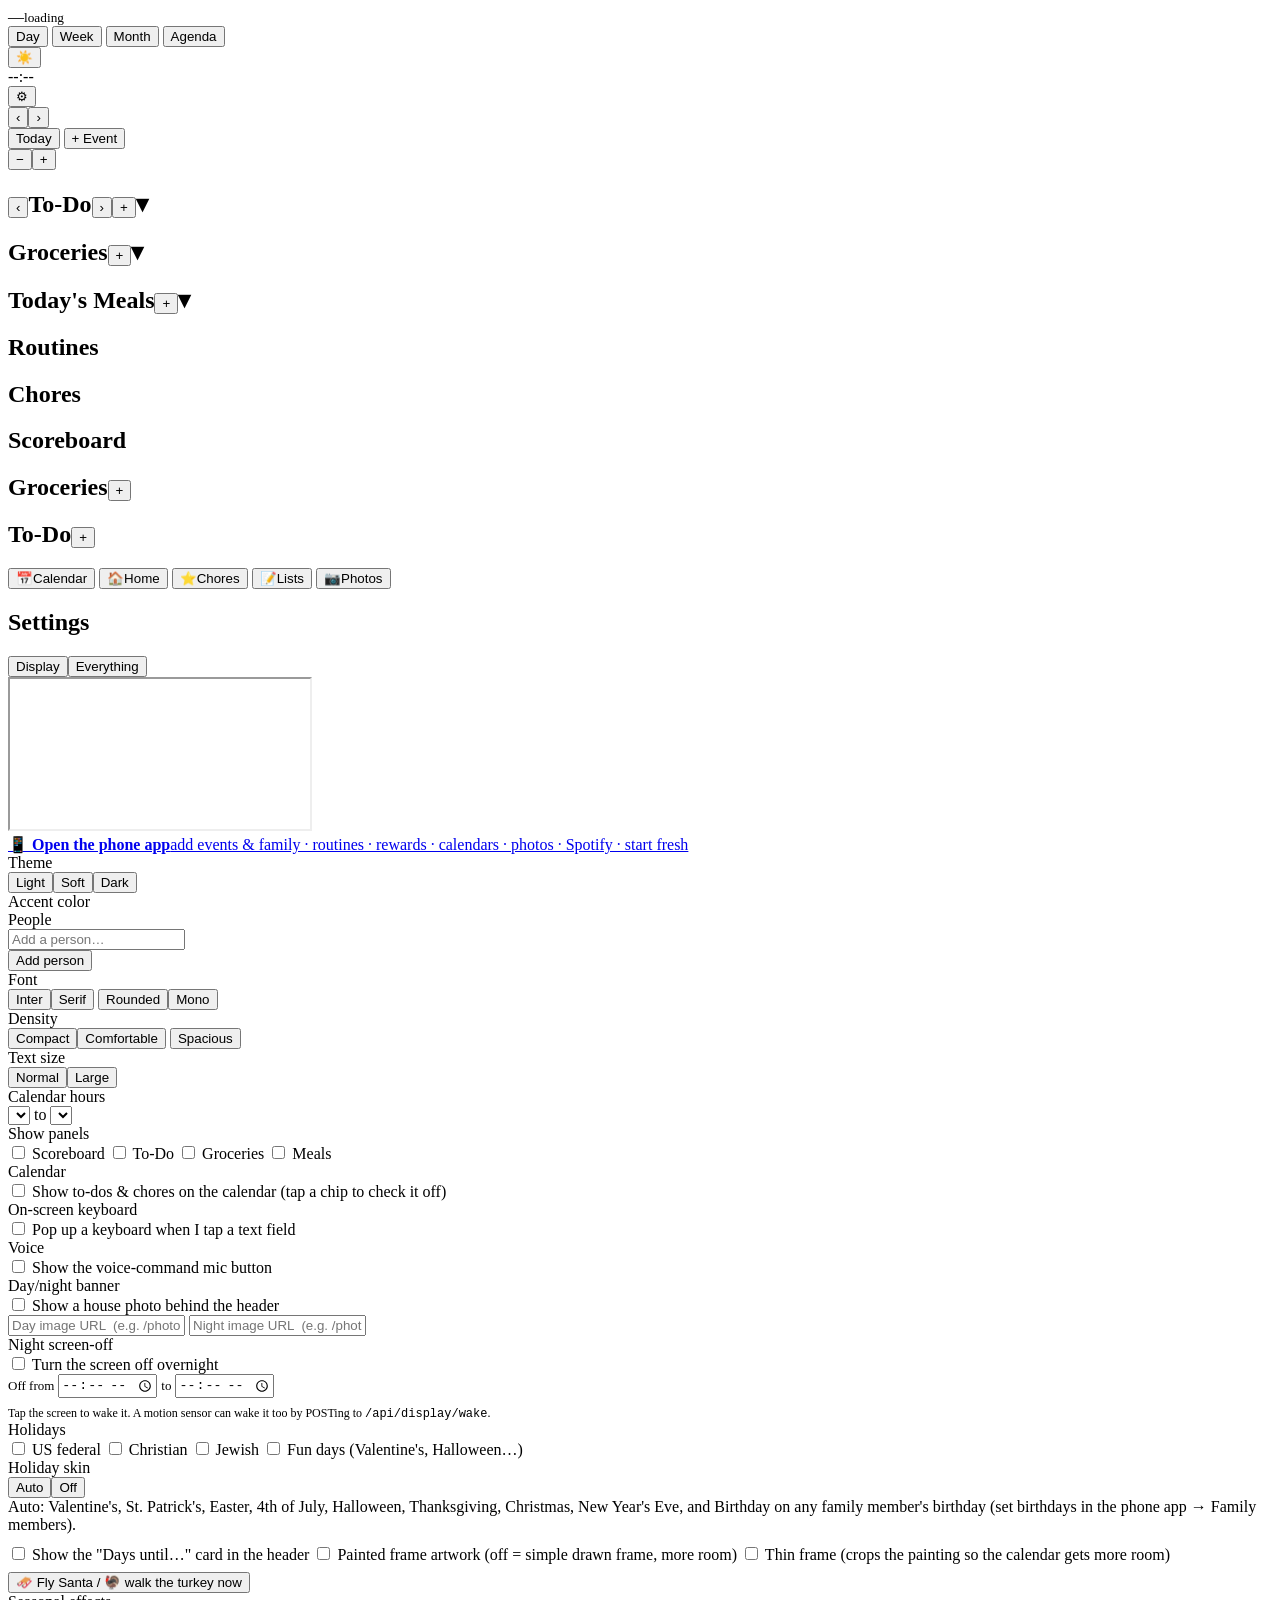
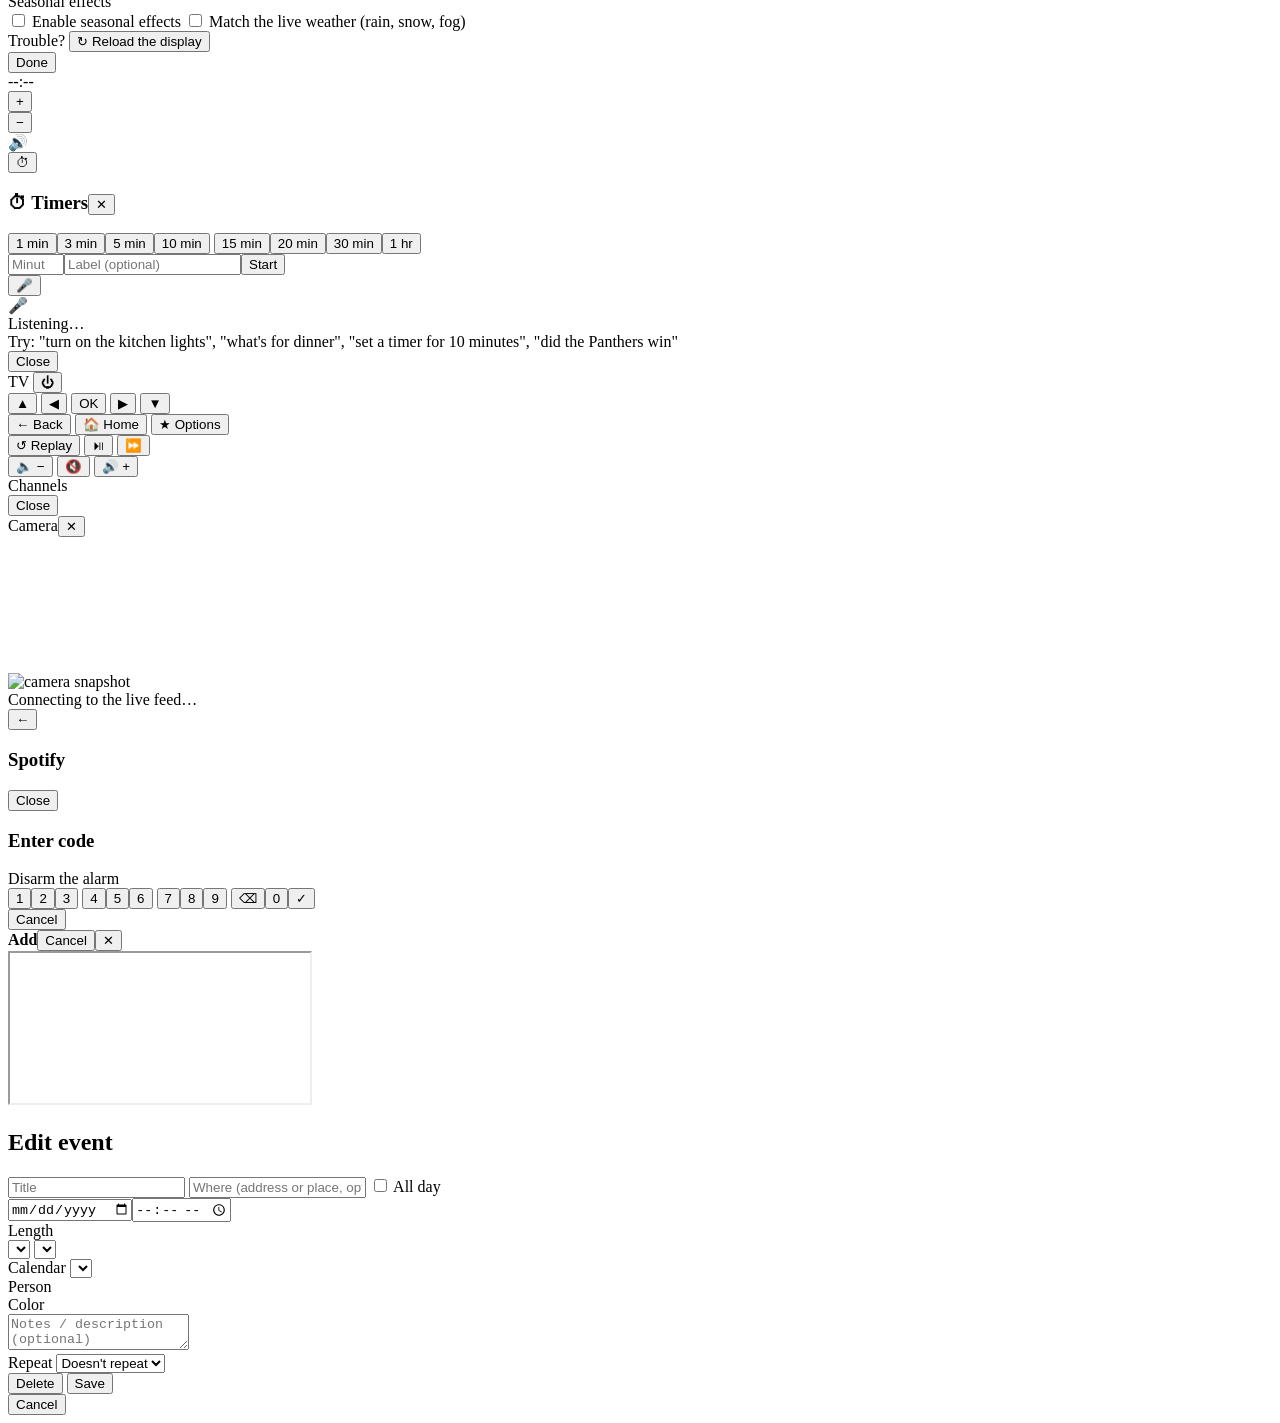
==== commit 7adb3e0f: "Wall and phone pages: styles and script moved to their own files (wall.css/js, phone.css/js); phone " ====
--- a/static/index.html
+++ b/static/index.html
@@ -4,801 +4,7 @@
 <meta charset="utf-8">
 <meta name="viewport" content="width=device-width, initial-scale=1, maximum-scale=1, user-scalable=no">
 <title>FamilyHub</title>
-<style>
-  :root{
-    --r:14px;
-    --font:"Inter","Segoe UI",system-ui,sans-serif;
-    --density:1;
-  }
-  html[data-theme="dark"]{
-    --bg:#14171c; --panel:#1b1f26; --panel2:#222834; --line:#2b313b;
-    --ink:#ece6da; --ink-dim:#8a8f99; --now:#e9a23b;
-  }
-  html[data-theme="light"]{
-    --bg:#f4f5f7; --panel:#ffffff; --panel2:#eef0f3; --line:#e2e5ea;
-    --ink:#1d2430; --ink-dim:#6b7280; --now:#e9a23b;
-  }
-  /* Soft — warm, rounded, gentle: a Skylight-like cozy look */
-  html[data-theme="soft"]{
-    --bg:#f7f3ec; --panel:#fffdf8; --panel2:#f1ece1; --line:#ece5d8;
-    --ink:#3b342b; --ink-dim:#8c8478; --now:#e8a04a; --r:20px;
-  }
-  html[data-theme="soft"] .card,
-  html[data-theme="soft"] .main,
-  html[data-theme="soft"] .bottomnav,
-  html[data-theme="soft"] .cc-hero,
-  html[data-theme="soft"] .home-view-nav,
-  html[data-theme="soft"] .tile,
-  html[data-theme="soft"] .ph-card{
-    box-shadow:0 4px 16px rgba(90,65,30,.07); border:1px solid #efe9dd;
-  }
-  html[data-theme="soft"] .tile{border-radius:16px}
-  html[data-theme="soft"] .bottomnav button.active,
-  html[data-theme="soft"] .tabs button.active{background:#f3ead9}
-  /* Large text: enlarge the readable content areas (scroll, so no overflow) */
-  html[data-textsize="large"] .main,
-  html[data-textsize="large"] .side,
-  html[data-textsize="large"] .page-pad,
-  html[data-textsize="large"] .home-wrap{ zoom:1.15; }
-  /* gentle, soft transitions on interactive bits */
-  .bottomnav button, .tabs button, .cal-tools button, .tile, .cc-qa,
-  .list-row, .addbtn, .gear{ transition:background .18s ease, box-shadow .18s ease, transform .1s ease, color .18s ease; }
-  *{box-sizing:border-box; margin:0; padding:0; -webkit-tap-highlight-color:transparent}
-  html{ --bg:#f4f5f7; --panel:#fff; --panel2:#eef0f3; --line:#e2e5ea; --ink:#1d2430; --ink-dim:#6b7280; --now:#e9a23b; }
-  html,body{height:100%}
-  body{
-    background:var(--bg); color:var(--ink); overflow:hidden;
-    font-family:var(--font);
-    font-feature-settings:"tnum" 1; -webkit-font-smoothing:antialiased;
-    transition:background .3s, color .3s;
-  }
-  @media (prefers-reduced-motion:reduce){*{animation:none!important;transition:none!important}}
-
-  .wrap{display:grid; grid-template-columns:1fr; grid-template-rows:auto 1fr auto; height:100vh; gap:calc(16px * var(--density)); padding:calc(20px * var(--density))}
-  header{display:flex; align-items:center; justify-content:space-between}
-
-  /* multi-page shell + bottom nav */
-  .pages{position:relative; min-height:0}
-  .page{position:absolute; inset:0; display:none; min-height:0}
-  .page.active{display:block}
-  .cal-page{grid-template-columns:1fr 380px; grid-template-rows:1fr; gap:calc(16px * var(--density))}
-  .cal-page.active{display:grid}
-  .page-pad{position:absolute; inset:0; overflow:auto; padding:2px}
-  .page-grid2{display:grid; grid-template-columns:1fr 1fr; gap:calc(16px * var(--density)); align-items:start}
-  @media(max-width:860px){ .page-grid2{grid-template-columns:1fr} }
-  .page-center{position:absolute; inset:0; display:flex; align-items:center; justify-content:center; padding:24px}
-  .ph-card{max-width:460px; text-align:center; background:var(--panel); border-radius:var(--r); padding:42px 32px}
-  .ph-ico{font-size:56px; margin-bottom:10px}
-  .ph-card h3{font-size:22px; margin-bottom:8px}
-  .ph-card p{color:var(--ink-dim); font-size:15px; line-height:1.55}
-  .ph-card code{background:var(--panel2); padding:2px 6px; border-radius:5px; font-size:13px}
-  .photo-grid{display:grid; grid-template-columns:repeat(auto-fill,minmax(180px,1fr)); gap:12px}
-  .photo-grid img{width:100%; aspect-ratio:4/3; object-fit:cover; border-radius:10px}
-  /* ---- calendar status bar (smart-home glance) ---- */
-  .homebar{display:none; flex:none; gap:10px; align-items:center; padding:7px 14px; background:var(--panel2);
-           border-bottom:1px solid var(--line); font-size:13.5px; overflow-x:auto; white-space:nowrap; cursor:pointer}
-  .homebar.show{display:flex}
-  .homebar .hb{display:inline-flex; align-items:center; gap:6px; color:var(--ink-dim)}
-  .homebar .hb b{color:var(--ink); font-weight:600}
-  .homebar .hb.armed b{color:#3bb273}
-  .homebar .hb.warn{color:#e0a44a}
-  .homebar .hb-sep{opacity:.3}
-  /* ---- Home / smart-home tab ---- */
-  .home-wrap{position:absolute; inset:0; overflow:auto; padding:10px 8px 20px}
-  .home-bar{display:flex; align-items:center; gap:12px; flex-wrap:wrap; margin:2px 6px 14px; font-size:14px; color:var(--ink-dim)}
-  .home-bar .pill{display:inline-flex; align-items:center; gap:6px; background:var(--panel); border-radius:999px; padding:5px 12px}
-  .home-bar .dot{width:9px; height:9px; border-radius:50%; background:#3bb273}
-  .home-bar .dot.off{background:#c75146}
-  .home-bar .demo{background:var(--now); color:#fff}
-  .home-sec{margin:0 4px 18px}
-  .home-sec h3{font-size:15px; text-transform:uppercase; letter-spacing:.06em; color:var(--ink-dim); margin:0 4px 8px}
-  .tile-grid{display:grid; grid-template-columns:repeat(auto-fill,minmax(150px,1fr)); gap:10px}
-  .tile{position:relative; background:var(--panel); border:1px solid transparent; border-radius:14px; padding:14px; min-height:84px;
-        display:flex; flex-direction:column; justify-content:space-between; cursor:pointer; user-select:none;
-        transition:transform .08s, background .15s, border-color .15s}
-  .tile:active{transform:scale(.97)}
-  .tl-name{display:inline-flex; align-items:center; gap:4px} .tl-arrow{border:0; background:transparent; color:inherit; font-size:30px; line-height:1; padding:0 8px; min-width:46px; min-height:46px; cursor:pointer; opacity:.8}
-  .tile.ro{cursor:default}
-  .tile.ro:active{transform:none}
-  .tile.on{background:color-mix(in srgb, var(--now) 20%, var(--panel)); border-color:color-mix(in srgb, var(--now) 55%, transparent);
-           box-shadow:0 6px 22px color-mix(in srgb, var(--now) 22%, transparent)}
-  .tile.on .t-ico{filter:drop-shadow(0 0 7px color-mix(in srgb, var(--now) 55%, transparent))}
-  .tile .t-ico{font-size:26px; line-height:1}
-  .tile .t-name{font-size:15px; font-weight:600; margin-top:auto}
-  .tile .t-state{font-size:12.5px; color:var(--ink-dim)}
-  .tile.on .t-state{color:var(--now)}
-  .tile.scene{align-items:center; text-align:center; justify-content:center}
-  .tile.scene .t-name{margin-top:6px}
-  /* ---- command-center hero (Home tab) ---- */
-  .cc-hero{background:linear-gradient(135deg, color-mix(in srgb,var(--now) 20%, var(--panel)), var(--panel) 70%);
-    border:1px solid var(--line); border-radius:18px; padding:16px 18px; margin:2px 4px 16px}
-  .cc-hero-top{display:flex; justify-content:space-between; align-items:flex-start; margin-bottom:13px}
-  .cc-greet{font-size:23px; font-weight:700; line-height:1.1}
-  .cc-date{font-size:13px; color:var(--ink-dim); margin-top:3px}
-  .cc-live{font-size:12px; color:#3bb273; font-weight:600}
-  .cc-demo{font-size:12px; background:var(--now); color:#1a1205; padding:4px 11px; border-radius:999px; font-weight:700}
-  .cc-chips{display:flex; gap:8px; flex-wrap:wrap; margin-bottom:14px}
-  .cc-chip{display:inline-flex; align-items:center; gap:5px; font-size:12.5px; background:var(--panel2);
-    border-radius:999px; padding:5px 11px; color:var(--ink-dim)}
-  .cc-chip.ok{color:#3bb273} .cc-chip.warn{color:#e0a44a}
-  .cc-kpis{display:grid; grid-template-columns:repeat(4,1fr); gap:10px; margin-bottom:14px}
-  .cc-kpi{background:var(--panel2); border-radius:13px; padding:12px 8px; text-align:center}
-  .cc-kpi-v{font-size:22px; font-weight:700; line-height:1}
-  .cc-kpi-v small{font-size:12px; color:var(--ink-dim); font-weight:600; margin-left:2px}
-  .cc-kpi-l{font-size:10.5px; color:var(--ink-dim); margin-top:5px; text-transform:uppercase; letter-spacing:.05em}
-  .cc-actions{display:flex; gap:8px; flex-wrap:wrap}
-  .cc-qa{background:var(--panel); border:1px solid var(--line); color:var(--ink); border-radius:11px;
-    padding:11px 15px; font:inherit; font-size:14px; font-weight:600; cursor:pointer}
-  .cc-qa:active{transform:scale(.97)}
-  @media(max-width:620px){ .cc-kpis{grid-template-columns:repeat(2,1fr)} }
-  /* ---- command-center "custom cool" polish (richer in dark) ---- */
-  html[data-theme="dark"] .cc-hero{
-    background:
-      radial-gradient(130% 90% at 0% 0%, color-mix(in srgb,var(--now) 26%, transparent), transparent 58%),
-      linear-gradient(135deg, color-mix(in srgb,var(--now) 9%, var(--panel)), var(--panel) 72%);
-    border-color:color-mix(in srgb,var(--now) 22%, var(--line));
-    box-shadow:0 12px 34px rgba(0,0,0,.38), inset 0 1px 0 rgba(255,255,255,.05);
-  }
-  html[data-theme="dark"] .cc-kpi{
-    background:linear-gradient(180deg, color-mix(in srgb,#fff 5%, var(--panel2)), var(--panel2));
-    box-shadow:inset 0 1px 0 rgba(255,255,255,.05);
-  }
-  html[data-theme="dark"] .cc-kpi-v{ text-shadow:0 0 18px color-mix(in srgb,var(--now) 22%, transparent); }
-  html[data-theme="dark"] .cc-qa{
-    background:linear-gradient(180deg, color-mix(in srgb,var(--now) 11%, var(--panel)), var(--panel));
-    border-color:color-mix(in srgb,var(--now) 22%, var(--line));
-  }
-  html[data-theme="dark"] .cc-qa:active{ box-shadow:0 0 0 2px color-mix(in srgb,var(--now) 45%, transparent); }
-  html[data-theme="dark"] .tile.on{
-    background:linear-gradient(180deg, color-mix(in srgb,var(--now) 26%, var(--panel)), color-mix(in srgb,var(--now) 13%, var(--panel)));
-    box-shadow:0 0 0 1px color-mix(in srgb,var(--now) 45%, transparent), 0 8px 26px color-mix(in srgb,var(--now) 26%, transparent);
-  }
-  html[data-theme="dark"] .fp .room.on rect{ filter:drop-shadow(0 0 9px color-mix(in srgb,var(--now) 50%, transparent)); }
-  html[data-theme="dark"] .iso .r3d.on .top{ filter:drop-shadow(0 0 7px color-mix(in srgb,var(--now) 50%, transparent)); }
-  html[data-theme="dark"] #voicefab{ box-shadow:0 6px 22px color-mix(in srgb,var(--now) 40%, transparent); }
-  html[data-theme="dark"] .home-view-nav .hv-btn.active{ box-shadow:inset 0 0 0 1px color-mix(in srgb,var(--now) 30%, transparent); }
-  /* ---- Home view switcher + floor plan ---- */
-  .home-view-nav{display:flex; gap:6px; background:var(--panel); border:1px solid var(--line); border-radius:12px; padding:5px; margin:2px 4px 14px}
-  .hv-btn{flex:1; background:none; border:0; color:var(--ink-dim); font:inherit; font-size:14px; font-weight:600; padding:10px 0; border-radius:8px; cursor:pointer}
-  .hv-btn.active{background:var(--panel2); color:var(--ink)}
-  .fp{padding:0 4px}
-  .fp svg{height:clamp(300px, calc(100vh - 320px), 900px); width:auto; max-width:100%; display:block; margin:0 auto}
-  .fp .room{cursor:pointer}
-  .fp .room rect{fill:var(--panel2); stroke:var(--line); stroke-width:2; transition:fill .2s,stroke .2s}
-  .fp .room.on rect{fill:color-mix(in srgb,var(--now) 28%, var(--panel)); stroke:color-mix(in srgb,var(--now) 60%, transparent)}
-  .fp .room .rname{fill:var(--ink); font-size:14px; font-weight:600}
-  .fp .room .rtemp{fill:var(--ink-dim); font-size:13px}
-  .fp .room .rdot{fill:#6b7280}
-  .fp .room.on .rdot{fill:var(--now); filter:drop-shadow(0 0 4px var(--now))}
-  .fp-note{color:var(--ink-dim); font-size:12.5px; padding:12px 8px 4px; text-align:center}
-  .fp-floors{display:flex; gap:6px; justify-content:center; margin:2px 0 12px}
-  .fp-fbtn{background:var(--panel); border:1px solid var(--line); color:var(--ink-dim); font:inherit; font-size:14px;
-    font-weight:600; padding:8px 18px; border-radius:999px; cursor:pointer}
-  .fp-fbtn.active{background:var(--now); border-color:var(--now); color:#1a1205}
-  /* ---- isometric 3D home ---- */
-  .iso{padding:6px 4px 0}
-  .iso svg{width:100%; height:auto; max-height:60vh; display:block}
-  .iso .r3d{cursor:pointer}
-  .iso .top{fill:var(--panel2); stroke:var(--line); stroke-width:1.2; transition:fill .2s}
-  .iso .wl-r{fill:var(--panel); transition:fill .2s}
-  .iso .wl-f{fill:var(--bg); transition:fill .2s}
-  .iso .r3d.on .top{fill:color-mix(in srgb,var(--now) 48%, var(--panel))}
-  .iso .r3d.on .wl-r{fill:color-mix(in srgb,var(--now) 32%, var(--panel))}
-  .iso .r3d.on .wl-f{fill:color-mix(in srgb,var(--now) 20%, var(--bg))}
-  .iso .rlbl{fill:var(--ink); font-size:11px; font-weight:600; text-anchor:middle; pointer-events:none}
-  .iso .rtmp{fill:var(--ink-dim); font-size:9.5px; font-weight:500}
-  .iso-list{display:flex; gap:8px; flex-wrap:wrap; padding:14px 6px 6px; justify-content:center}
-  .iso-chip{display:inline-flex; align-items:center; gap:6px; background:var(--panel2); border:1px solid var(--line);
-    border-radius:999px; padding:6px 13px; font-size:13px; cursor:pointer; color:var(--ink-dim)}
-  .iso-chip.on{background:color-mix(in srgb,var(--now) 22%, var(--panel)); border-color:color-mix(in srgb,var(--now) 55%, transparent); color:var(--now)}
-  /* PIN pad modal */
-  .pinpad{position:fixed; inset:0; background:rgba(0,0,0,.55); display:none; align-items:center; justify-content:center; z-index:60}
-  .pinpad.on{display:flex}
-  .pin-card{background:var(--panel); border-radius:18px; padding:22px; width:300px; max-width:92vw; text-align:center}
-  .pin-card h3{font-size:18px; margin-bottom:4px}
-  .lp-card{width:360px; text-align:left} .lp-card h3{text-align:center} .lp-card .pin-sub{text-align:center}
-  .lp-btns{display:flex; gap:10px; margin-top:12px} .lp-btns .cc-qa{flex:1; padding:12px}
-  .hg-switch{display:inline-flex; gap:4px; background:var(--panel2); border-radius:999px; padding:4px; margin:14px 0 2px}
-  .hg-switch button{border:0; background:transparent; color:var(--ink-dim); font:inherit; font-size:16px; padding:12px 20px; min-height:46px; border-radius:999px; cursor:pointer}
-  .hg-switch button.active{background:var(--panel); color:var(--ink); font-weight:600}
-  .hg-on{font-weight:500; color:var(--now); font-size:13px; margin-left:6px; text-transform:none; letter-spacing:0}
-  .tile{position:relative} .t-adj{position:absolute; top:6px; right:6px; width:44px; height:44px; border-radius:50%; border:2px solid rgba(255,255,255,.85);
-    background:var(--panel2); color:var(--ink); font-size:20px; cursor:pointer; display:flex; align-items:center; justify-content:center;
-    box-shadow:0 2px 8px rgba(0,0,0,.35); padding:0}
-  .t-adj.col{background:conic-gradient(#ff4d4d,#ffb84d,#fff04d,#5dff4d,#4dd2ff,#6a4dff,#ff4dd8,#ff4d4d)}
-  .t-adj.col span{width:16px; height:16px; border-radius:50%; background:#fff; box-shadow:0 0 0 2px rgba(0,0,0,.25)}
-  .pin-card .pin-sub{color:var(--ink-dim); font-size:13px; margin-bottom:12px}
-  .pin-dots{letter-spacing:10px; font-size:26px; height:30px; margin-bottom:12px}
-  .pin-keys{display:grid; grid-template-columns:repeat(3,1fr); gap:10px}
-  .pin-keys button{font-size:22px; padding:14px 0; border:none; border-radius:12px; background:var(--panel2); color:var(--ink); cursor:pointer}
-  .pin-keys button:active{transform:scale(.95)}
-  .pin-x{margin-top:12px; background:none; border:none; color:var(--ink-dim); cursor:pointer; font-size:14px}
-  /* wall voice */
-  #voicefab{position:fixed; right:18px; bottom:104px; z-index:55; width:60px; height:60px; border-radius:50%;
-    border:none; background:var(--now); color:#fff; font-size:26px; cursor:pointer; box-shadow:0 6px 20px rgba(0,0,0,.28);
-    display:flex; align-items:center; justify-content:center; transition:transform .1s}
-  #voicefab:active{transform:scale(.92)}
-  #voicefab.listening{animation:vpulse 1.1s infinite}
-  @keyframes vpulse{0%{box-shadow:0 0 0 0 color-mix(in srgb,var(--now) 55%,transparent)}70%,100%{box-shadow:0 0 0 16px transparent}}
-  #voiceov{position:fixed; inset:0; z-index:60; background:rgba(0,0,0,.55); display:none; align-items:center; justify-content:center}
-  #voiceov.on{display:flex}
-  .vo-card{background:var(--panel); border-radius:20px; padding:28px 26px; width:440px; max-width:92vw; text-align:center}
-  .vo-ico{font-size:42px}
-  .vo-status{color:var(--ink-dim); font-size:14px; margin:8px 0}
-  .vo-heard{font-size:21px; font-weight:700; min-height:27px; margin-bottom:8px}
-  .vo-reply{font-size:16px; color:var(--now); font-weight:600; min-height:22px; margin-bottom:12px}
-  .vo-hint{font-size:12px; color:var(--ink-dim); line-height:1.5; margin-bottom:6px}
-  @media(max-width:760px){ #voicefab{width:54px; height:54px; font-size:23px; bottom:96px; right:14px} }
-  /* wall volume: big +/- stacked above the timer, on every page */
-  #volfab{position:fixed; right:18px; bottom:236px; z-index:55; display:flex; flex-direction:column; gap:6px; align-items:center}
-  #volfab button{width:48px; height:48px; border-radius:50%; border:1px solid var(--line); background:var(--panel); color:var(--ink);
-    font-size:24px; font-weight:700; cursor:pointer; box-shadow:0 4px 14px rgba(0,0,0,.18); display:flex; align-items:center; justify-content:center}
-  #volfab button:active{transform:scale(.92)}
-  #volfab .lvl{font-size:11px; color:var(--ink-dim); font-weight:600; min-height:13px}
-  #voltoast{position:fixed; left:50%; bottom:120px; transform:translateX(-50%); z-index:70; background:var(--panel); color:var(--ink);
-    border-radius:14px; padding:12px 22px; font-size:22px; font-weight:700; box-shadow:0 8px 30px rgba(0,0,0,.35); display:none; align-items:center; gap:12px}
-  #voltoast.on{display:flex}
-  #voltoast .bar{width:200px; height:8px; border-radius:4px; background:var(--line); overflow:hidden}
-  #voltoast .bar i{display:block; height:100%; background:var(--now)}
-  @media(max-width:760px){ #volfab{bottom:214px; right:19px} #volfab button{width:44px; height:44px; font-size:21px} }
-  /* TV / Roku remote */
-  .remote-card{background:var(--panel); border-radius:20px; padding:20px; width:300px; max-width:92vw; text-align:center}
-  .remote-top{display:flex; align-items:center; justify-content:space-between; margin-bottom:16px; font-size:17px; font-weight:600}
-  .rbtn{border:none; border-radius:12px; background:var(--panel2); color:var(--ink); font:inherit; font-size:16px; cursor:pointer; padding:12px}
-  .rbtn:active{transform:scale(.94)}
-  .rbtn.power{background:#c75146; color:#fff; width:46px; height:46px; border-radius:50%; font-size:20px; padding:0}
-  .dpad{display:grid; grid-template-columns:repeat(3,1fr); grid-template-rows:repeat(3,56px); gap:8px; margin:0 auto 14px; width:200px}
-  .dpad .up{grid-area:1/2} .dpad .left{grid-area:2/1} .dpad .ok{grid-area:2/2}
-  .dpad .right{grid-area:2/3} .dpad .down{grid-area:3/2}
-  .dpad .ok{background:var(--now); color:#fff; border-radius:50%; font-weight:700}
-  /* Spotify browser */
-  .spb-card{width:min(980px,94vw); max-height:88vh; display:flex; flex-direction:column; background:var(--panel); border-radius:22px; padding:18px 20px; box-shadow:0 20px 60px rgba(0,0,0,.45)}
-  .spb-top{display:flex; align-items:center; gap:12px; margin-bottom:12px}
-  .spb-top h3{margin:0; flex:1; font-size:22px; font-weight:600; white-space:nowrap; overflow:hidden; text-overflow:ellipsis}
-  .spb-grid{display:grid; grid-template-columns:repeat(auto-fill,minmax(150px,1fr)); gap:12px; overflow-y:auto; padding:2px}
-  .spb-item{background:var(--panel2); border:1px solid var(--line); border-radius:14px; padding:10px; text-align:left; color:var(--ink); cursor:pointer; display:flex; flex-direction:column; gap:8px; min-height:150px}
-  .spb-item img,.spb-item .ph{width:100%; aspect-ratio:1; object-fit:cover; border-radius:10px; background:var(--line); display:flex; align-items:center; justify-content:center; font-size:38px}
-  .spb-item .nm{font-size:14px; font-weight:600; line-height:1.25; overflow:hidden; display:-webkit-box; -webkit-line-clamp:2; -webkit-box-orient:vertical}
-  .spb-item.play .nm::after{content:" \25B6"; color:#1db954}
-  .spb-empty{padding:30px; text-align:center; color:var(--ink-dim)}
-  .remote-row{display:grid; grid-template-columns:repeat(3,1fr); gap:8px; margin-bottom:10px}
-  .remote-chan-label{font-size:11px; text-transform:uppercase; letter-spacing:.08em; color:var(--ink-dim); margin:14px 2px 8px; text-align:left}
-  .remote-apps{display:grid; grid-template-columns:repeat(2,1fr); gap:8px; margin:0 0 4px; max-height:168px; overflow-y:auto}
-  .remote-apps .rbtn{font-size:14px; padding:10px}
-  .remote-apps .rbtn.cur{background:var(--now); color:#1a1205}
-  .remote-apps .loading{grid-column:1/-1; color:var(--ink-dim); font-size:13px; text-align:center; padding:8px}
-
-  .bottomnav{display:flex; gap:8px; background:var(--panel); border-radius:var(--r); padding:8px}
-  .bottomnav button{flex:1; background:none; border:0; color:var(--ink-dim); font:inherit; cursor:pointer;
-    display:flex; flex-direction:column; align-items:center; justify-content:center; gap:4px;
-    min-height:58px; border-radius:12px; transition:background .12s, transform .08s}
-  .bottomnav button .ico{font-size:23px; line-height:1}
-  .bottomnav button .lbl{font-size:12px; font-weight:600}
-  .bottomnav button.active{background:var(--panel2); color:var(--ink)}
-  .bottomnav button:active{transform:scale(.95)}
-  .confetti{position:fixed; z-index:70; width:9px; height:9px; border-radius:2px; pointer-events:none}
-
-  /* add pop-up: the phone's Add screen in a frame (Event / Chore / To-do / Grocery / Meal / Routine / Countdown) */
-  #add-ov{position:fixed; inset:0; z-index:56; background:rgba(0,0,0,.55); display:none}
-  #add-ov.on{display:block}
-  #add-box{position:fixed; z-index:57; left:50%; top:16px; transform:translateX(-50%); width:620px; max-width:94vw;
-    height:min(720px, calc(100vh - 300px)); min-height:420px; background:var(--panel); border:1px solid var(--line); border-radius:20px;
-    box-shadow:0 20px 60px rgba(0,0,0,.5); display:none; flex-direction:column; overflow:hidden}
-  #add-box.on{display:flex}
-  #add-box .ah{display:flex; align-items:center; justify-content:space-between; padding:12px 14px 6px 20px}
-  #add-box .ah b{font-size:20px}
-  #add-box .ah{font-family:var(--font, inherit)}
-  #add-box .ahb{display:flex; gap:8px; align-items:center}
-  #add-box .ah button{border:0; background:var(--panel2); color:var(--ink); width:52px; height:52px; border-radius:50%; font-size:20px; cursor:pointer; touch-action:manipulation}
-  #add-box .ah button.txt{width:auto; border-radius:26px; padding:0 18px; font:inherit; font-size:16px; font-weight:600}
-  #add-box iframe{flex:1; border:0; width:100%; background:transparent}
-
-  /* on-screen keyboard (touch wall has no physical keyboard) */
-  #osk{position:fixed; left:0; right:0; bottom:0; z-index:58; background:var(--panel2);
-    border-top:1px solid var(--line); padding:8px 8px 10px; display:none; box-shadow:0 -10px 30px rgba(0,0,0,.4)}
-  #osk.on{display:block}
-  .osk-row{display:flex; gap:6px; justify-content:center; margin:6px 0}
-  .osk-key{flex:1 1 0; max-width:94px; min-height:52px; background:var(--panel); border:1px solid var(--line);
-    border-radius:9px; color:var(--ink); font:inherit; font-size:20px; font-weight:600; cursor:pointer;
-    display:flex; align-items:center; justify-content:center; user-select:none; -webkit-user-select:none}
-  .osk-key:active{background:var(--now); color:#fff}
-  .osk-key.wide{flex:1.6 1 0; max-width:150px; font-size:15px}
-  .osk-key.space{flex:6 1 0; max-width:none}
-  .date{font-size:30px; font-weight:700; letter-spacing:-.02em}
-  .date small{display:block; font-size:13px; font-weight:500; color:var(--ink-dim); letter-spacing:.18em; text-transform:uppercase; margin-top:2px}
-  .right{display:flex; align-items:center; gap:18px}
-  .clock{font-size:28px; font-weight:300; color:var(--ink-dim)}
-  .gear{background:var(--panel); border:1px solid var(--line); color:var(--ink-dim); width:42px; height:42px; border-radius:10px; font-size:20px; cursor:pointer; display:flex; align-items:center; justify-content:center}
-  .gear:active{transform:scale(.95)}
-  .off-badge{font-size:11px; font-weight:700; letter-spacing:.02em; color:#fff; background:#e0533d;
-    padding:4px 9px; border-radius:999px; white-space:nowrap}
-  header.has-hero .off-badge{box-shadow:0 1px 6px rgba(0,0,0,.4)}
-  .wx{display:flex; align-items:center; gap:8px; font-size:20px; color:var(--ink-dim)}
-  .wx .t{font-size:24px; font-weight:600; color:var(--ink)}
-  .wx .hl{font-size:13px; line-height:1.1}
-
-  .tabs{display:flex; gap:4px; background:var(--panel); border-radius:10px; padding:4px}
-  .tabs button{background:none; border:0; color:var(--ink-dim); font:inherit; font-size:14px; font-weight:600;
-    padding:8px 16px; border-radius:7px; cursor:pointer; transition:.15s}
-  .tabs button.active{background:var(--panel2); color:var(--ink)}
-
-  .main{background:var(--panel); border-radius:var(--r); overflow:hidden; display:flex; flex-direction:column}
-  .side{display:flex; flex-direction:column; gap:0; overflow:hidden}
-  .card{background:var(--panel); border-radius:var(--r); padding:15px 18px; display:flex; flex-direction:column; min-height:0; overflow:hidden}
-  .card h2{font-size:11px; letter-spacing:.16em; text-transform:uppercase; color:var(--ink-dim); margin-bottom:10px; font-weight:600; display:flex; justify-content:space-between; align-items:center; cursor:pointer; user-select:none}
-  .card h2 .caret{font-size:9px; letter-spacing:0; transition:transform .2s}
-  .card h2 .h2r{display:flex; align-items:center; gap:10px}
-  .card .addbtn{background:var(--panel2); border:1px solid var(--line); color:var(--ink); font:inherit; font-size:16px;
-    font-weight:700; width:24px; height:24px; border-radius:6px; cursor:pointer; line-height:1; letter-spacing:0;
-    display:flex; align-items:center; justify-content:center}
-  .card .addbtn:active{transform:scale(.92)}
-  .qa-input{width:100%; background:var(--panel2); border:1px solid var(--now); border-radius:8px; color:var(--ink);
-    font:inherit; font-size:15px; padding:9px 11px; margin-bottom:8px}
-  .card.collapsed{flex:0 0 auto !important; min-height:0}
-  .card.collapsed h2{margin-bottom:0}
-  .card.collapsed .body{display:none}
-  .card.collapsed h2 .caret{transform:rotate(-90deg)}
-  .card .body{overflow-y:auto}
-  .list-row{display:flex; align-items:center; gap:11px; padding:7px 0; border-top:1px solid var(--line); cursor:pointer}
-  .list-row .who{font-size:.82em; font-weight:600; opacity:.85}
-  .list-row .more{margin-left:auto; flex:none; border:0; background:var(--panel2); color:var(--ink); font-size:22px; line-height:1; width:44px; height:36px; border-radius:10px; cursor:pointer; opacity:.8}
-  .list-row .more:active{background:var(--panel2); opacity:1}
-  .list-row .qty + .more{margin-left:4px}
-  /* item menu (press and hold a chore / to-do / grocery, or tap ⋯) */
-  #im-ov{position:fixed; inset:0; z-index:60; background:rgba(0,0,0,.5); display:none; align-items:center; justify-content:center}
-  #im-ov.on{display:flex}
-  #im-box{background:var(--panel); color:var(--ink); border:1px solid var(--line); border-radius:20px; padding:18px; width:400px; max-width:92vw; box-shadow:0 20px 60px rgba(0,0,0,.5); font-family:var(--font, inherit)}
-  #im-box h3{margin:0 0 4px; font-size:20px} #im-box .sub{font-size:14px; color:var(--ink-dim); margin-bottom:12px}
-  #im-box button{display:block; width:100%; border:0; border-radius:12px; padding:15px; margin-top:8px; font:inherit; font-size:17px; font-weight:600; background:var(--panel2); color:var(--ink); cursor:pointer; touch-action:manipulation}
-  #im-box button.danger{color:#fff; background:#c0392b}
-  #im-box button.plain{background:none; color:var(--ink-dim)}
-  .list-row:first-child{border-top:0}
-  .box{width:20px; height:20px; border-radius:6px; border:2px solid var(--line); flex:none; transition:.15s}
-  .list-row.done .box{background:var(--now); border-color:var(--now)}
-  .list-row.done .label{text-decoration:line-through; color:var(--ink-dim)}
-  .label{font-size:15px; flex:1}
-  .qty{font-size:13px; color:var(--ink-dim)}
-  .dot{width:9px; height:9px; border-radius:50%; flex:none}
-  .empty{color:var(--ink-dim); font-size:14px; font-style:italic; padding:4px 0}
-
-  /* day/night hero banner behind the header */
-  header{position:relative; isolation:isolate}
-  header.has-hero{min-height:118px; border-radius:var(--r); overflow:hidden; padding:16px 20px}
-  .hero{position:absolute; inset:0; z-index:-1; background:#0b1020; display:none}
-  header.has-hero .hero{display:block}
-  .hero .layer{position:absolute; inset:0; background-size:cover; background-position:center; opacity:0; transition:opacity 1.5s}
-  .hero .grad{position:absolute; inset:0; transition:background 2s}
-  .hero .scrim{position:absolute; inset:0;
-    background:linear-gradient(90deg, rgba(0,0,0,.5), rgba(0,0,0,.12) 42%, rgba(0,0,0,.5))}
-  header.has-hero .date, header.has-hero .clock{color:#fff}
-  header.has-hero .date small{color:#dfe3ea}
-  header.has-hero .wx{color:#eef} header.has-hero .wx .t{color:#fff}
-  header.has-hero .gear{background:rgba(255,255,255,.16); border-color:rgba(255,255,255,.28); color:#fff}
-  header.has-hero .tabs{background:rgba(0,0,0,.32)} header.has-hero .tabs button{color:#dfe3ea}
-  header.has-hero .tabs button.active{background:rgba(255,255,255,.22); color:#fff}
-
-  /* scheduled screen-off (night blackout; taps wake it) */
-  #screenoff{position:fixed; inset:0; background:#000; z-index:60; opacity:0; pointer-events:none; transition:opacity 1s}
-  #screenoff.on{opacity:1; pointer-events:auto; cursor:none}
-
-  /* per-person "my day" mode */
-  #kidmode{position:fixed; inset:0; z-index:58; background:var(--bg); display:none; flex-direction:column; padding:22px 26px; overflow:auto}
-  #kidmode.on{display:flex}
-  .km-head{display:flex; align-items:center; gap:16px; margin-bottom:16px}
-  .km-av{width:64px; height:64px; border-radius:50%; display:flex; align-items:center; justify-content:center; color:#fff; font-size:28px; font-weight:800}
-  .km-name{font-size:30px; font-weight:800; line-height:1.1}
-  .km-sub{font-size:14px; color:var(--ink-dim); margin-top:3px}
-  .km-stars{margin-left:auto; font-size:26px; font-weight:800; color:var(--now); white-space:nowrap}
-  .km-x{background:var(--panel); border:1px solid var(--line); color:var(--ink); border-radius:12px; font:inherit; font-size:15px; padding:10px 16px; cursor:pointer; margin-left:14px}
-  .km-grid{display:grid; grid-template-columns:repeat(auto-fit,minmax(280px,1fr)); gap:14px; align-content:start}
-  .km-card{background:var(--panel); border-radius:16px; padding:14px 16px}
-  .km-card h3{font-size:12px; letter-spacing:.14em; text-transform:uppercase; color:var(--ink-dim); margin-bottom:10px}
-  .km-ev{display:flex; gap:10px; align-items:center; padding:9px 0; border-top:1px solid var(--line); font-size:17px}
-  .km-ev:first-of-type{border-top:0}
-  .km-ev .t{color:var(--ink-dim); font-size:14px; min-width:72px}
-  .km-big{display:flex; align-items:center; gap:12px; padding:12px 12px; border-radius:12px; background:var(--panel2); margin-bottom:8px; cursor:pointer; font-size:18px; font-weight:600; user-select:none}
-  .km-big .box{width:26px; height:26px}
-  .km-big.done{opacity:.55} .km-big.done .box{background:var(--now); border-color:var(--now)} .km-big.done span{text-decoration:line-through}
-  .km-big .star{margin-left:auto; color:var(--now); font-size:14px}
-  .km-rw{display:flex; align-items:center; gap:10px; padding:9px 0; border-top:1px solid var(--line); font-size:16px}
-  .km-rw:first-of-type{border-top:0}
-  .km-rw button{margin-left:auto; border:none; border-radius:10px; background:var(--now); color:#fff; font:inherit; font-weight:700; padding:8px 14px; cursor:pointer}
-  .km-rw button:disabled{opacity:.35; cursor:default}
-  .sb-row{cursor:pointer}
-  @media(max-width:760px){ #kidmode{padding:16px} .km-name{font-size:24px} }
-
-  /* Spotify now-playing card (Home tab) */
-  .vg-card{background:var(--panel); border:1px solid var(--line); border-radius:16px; padding:14px 16px; margin-bottom:14px}
-  .vg-head{display:flex; align-items:baseline; gap:12px; flex-wrap:wrap; margin-bottom:10px}
-  .vg-t{font-weight:700; font-size:17px} .vg-s{color:var(--ink-dim); font-size:14px}
-  .vg-btns{display:grid; grid-template-columns:repeat(6,minmax(0,1fr)); gap:8px}
-  .vg-btns .cc-qa{width:100%; padding:12px 6px; font-size:15px}
-  @media (max-width:900px){ .vg-btns{grid-template-columns:repeat(3,minmax(0,1fr))} }
-  .sp{display:flex; gap:16px; align-items:center; background:var(--panel); border-radius:16px; padding:14px 16px; margin-bottom:14px; border:1px solid var(--line); flex-wrap:wrap}
-  .sp-art{width:84px; height:84px; border-radius:12px; background:linear-gradient(135deg,#1db954,#0d6b35); flex:none; display:flex; align-items:center; justify-content:center; font-size:38px; overflow:hidden}
-  .sp-art img{width:100%; height:100%; object-fit:cover}
-  .sp-main{flex:1; min-width:200px}
-  .sp-title{font-size:18px; font-weight:700; line-height:1.2; overflow:hidden; text-overflow:ellipsis; white-space:nowrap}
-  .sp-sub{font-size:13px; color:var(--ink-dim); margin-top:2px; overflow:hidden; text-overflow:ellipsis; white-space:nowrap}
-  .sp-ctl{display:flex; align-items:center; gap:8px; margin-top:10px; flex-wrap:wrap}
-  .sp-btn{border:none; border-radius:50%; width:40px; height:40px; flex:0 0 40px; background:var(--panel2); color:var(--ink); font-size:17px; cursor:pointer; display:flex; align-items:center; justify-content:center}
-  .sp-btn.main{width:48px; height:48px; flex-basis:48px; background:#1db954; color:#fff; font-size:20px}
-  .sp-btn[data-browse]{width:auto; flex:0 0 auto; border-radius:20px; padding:0 14px; font-size:14px; font-weight:600; gap:6px}
-  .sp-btn:active{transform:scale(.92)}
-  .sp-vol{display:flex; align-items:center; gap:6px; margin-left:6px; font-size:12px; color:var(--ink-dim)}
-  .sp-vol input{width:110px; accent-color:#1db954}
-  .sp-dev{margin-left:auto; display:flex; flex-direction:column; gap:8px; align-items:flex-end; min-width:150px}
-  .sp-dev select{background:var(--panel2); border:1px solid var(--line); color:var(--ink); border-radius:9px; font:inherit; font-size:13px; padding:7px 10px; max-width:220px}
-  .sp-pl{display:flex; gap:6px; flex-wrap:wrap; justify-content:flex-end}
-  .sp-chip{border:1px solid var(--line); background:var(--panel2); color:var(--ink); border-radius:999px; padding:6px 12px; font:inherit; font-size:12.5px; cursor:pointer; white-space:nowrap}
-  .sp-chip.on{background:#1db954; color:#fff; border-color:transparent}
-  .sp.idle .sp-art{filter:grayscale(.6); opacity:.8}
-  html[data-theme="dark"] .sp{box-shadow:0 0 0 1px rgba(29,185,84,.18), 0 0 22px rgba(29,185,84,.1)}
-  @media(max-width:760px){ .sp-dev{margin-left:0; align-items:flex-start; width:100%} .sp-pl{justify-content:flex-start} }
-
-  /* routines (step checklists) */
-  .routines{grid-column:1/-1}
-  .rt-grid{display:grid; grid-template-columns:repeat(auto-fill,minmax(300px,1fr)); gap:calc(12px * var(--density))}
-  .rt{background:var(--panel2); border-radius:14px; padding:12px 14px; border:1px solid var(--line); position:relative; overflow:hidden}
-  .rt.complete{border-color:color-mix(in srgb,var(--now) 55%,transparent)}
-  .rt-head{display:flex; align-items:center; gap:10px; margin-bottom:8px}
-  .rt-emoji{font-size:24px; line-height:1}
-  .rt-name{font-size:16px; font-weight:700; flex:1; min-width:0; overflow:hidden; text-overflow:ellipsis; white-space:nowrap}
-  .rt-who{font-size:12px; color:var(--ink-dim); white-space:nowrap}
-  .rt-av{width:24px; height:24px; border-radius:50%; display:inline-flex; align-items:center; justify-content:center; color:#fff; font-size:11px; font-weight:700; margin-left:6px; vertical-align:middle}
-  .rt-bar{height:6px; border-radius:4px; background:var(--panel); overflow:hidden; margin-bottom:10px}
-  .rt-fill{height:100%; background:var(--now); border-radius:4px; transition:width .4s}
-  .rt-steps{display:flex; flex-direction:column; gap:6px}
-  .rt-step{display:flex; align-items:center; gap:10px; padding:9px 10px; border-radius:10px; background:var(--panel); cursor:pointer; border:1px solid transparent; transition:.15s; user-select:none}
-  .rt-step:active{transform:scale(.985)}
-  .rt-step .box{width:22px; height:22px}
-  .rt-step.done{opacity:.6}
-  .rt-step.done .box{background:var(--now); border-color:var(--now)}
-  .rt-step.done .rt-st{text-decoration:line-through}
-  .rt-st{flex:1; font-size:15px; font-weight:500}
-  .rt-min{font-size:12px; color:var(--ink-dim); background:var(--panel2); border:1px solid var(--line); border-radius:999px; padding:3px 9px; white-space:nowrap}
-  .rt-min:hover{color:var(--ink)}
-  .rt-done{position:absolute; inset:0; display:flex; align-items:center; justify-content:center; flex-direction:column; gap:4px;
-    background:color-mix(in srgb,var(--panel2) 82%, transparent); backdrop-filter:blur(2px); font-weight:800; font-size:20px; cursor:pointer}
-  .rt-done small{font-size:12px; font-weight:500; color:var(--ink-dim)}
-  html[data-theme="dark"] .rt.complete{box-shadow:0 0 0 1px color-mix(in srgb,var(--now) 35%,transparent), 0 0 18px color-mix(in srgb,var(--now) 22%,transparent)}
-  /* countdown chips above the calendar */
-  .cdrow{display:none; flex:none; gap:8px; padding:8px 12px 0; overflow-x:auto; scrollbar-width:none}
-  .cdrow.show{display:flex}
-  .cd{flex:none; display:flex; align-items:center; gap:8px; padding:6px 12px; border-radius:999px; background:var(--panel2); border:1px solid var(--line); font-size:13px; white-space:nowrap}
-  .cd b{font-size:15px}
-  .cd .cdn{font-weight:800; color:var(--now)}
-  .cd.today{background:color-mix(in srgb,var(--now) 22%, var(--panel2)); border-color:var(--now)}
-  /* kitchen timer */
-  #timerfab{position:fixed; right:18px; bottom:176px; z-index:55; width:48px; height:48px; border-radius:50%; border:1px solid var(--line);
-    background:var(--panel); color:var(--ink); font-size:22px; cursor:pointer; box-shadow:0 4px 14px rgba(0,0,0,.2); display:flex; align-items:center; justify-content:center}
-  #timerfab:active{transform:scale(.92)}
-  #timerfab.running{background:var(--now); color:#fff; border-color:transparent}
-  @media(max-width:760px){ #timerfab{width:44px; height:44px; font-size:19px; bottom:160px; right:19px} }
-  .tpill{display:none; align-items:center; gap:7px; padding:5px 12px; border-radius:999px; background:var(--now); color:#fff; font-weight:700; font-size:15px; cursor:pointer; font-variant-numeric:tabular-nums}
-  .tpill.show{display:inline-flex}
-  .tpill.ringing{animation:tring .6s infinite alternate}
-  @keyframes tring{from{background:var(--now)}to{background:#e0533d}}
-  #camov{position:fixed; inset:0; z-index:62; background:rgba(0,0,0,.72); display:none; align-items:center; justify-content:center; padding:24px}
-  #camov.on{display:flex}
-  #camov.ring .cam-box{box-shadow:0 0 0 4px var(--now), 0 30px 80px rgba(0,0,0,.6)}
-  .cam-box{background:#0e1016; border-radius:22px; overflow:hidden; width:min(92vw, 1180px); box-shadow:0 30px 80px rgba(0,0,0,.6)}
-  .cam-top{display:flex; align-items:center; gap:14px; padding:14px 18px; color:#f1efe9; font-size:22px; font-weight:700}
-  .cam-top #cam-when{flex:1; font-size:14px; font-weight:500; color:#9a9da6}
-  .cam-top button{border:0; background:rgba(255,255,255,.1); color:#fff; width:44px; height:44px; border-radius:50%; font-size:20px}
-  .cam-stage{position:relative; background:#000}
-  #cam-img{display:block; width:100%; max-height:70vh; object-fit:contain; background:#000}
-  #cam-video{position:absolute; inset:0; width:100%; height:100%; object-fit:contain; display:none; background:#000}
-  #camov.live #cam-video{display:block} #camov.live #cam-img{visibility:hidden}
-  .cam-foot .live-dot{display:inline-block; width:8px; height:8px; border-radius:50%; background:#e0533d; margin-right:6px; animation:campulse 1.2s infinite}
-  @keyframes campulse{50%{opacity:.3}}
-  .cam-foot{padding:10px 18px 14px; color:#9a9da6; font-size:13px}
-  .tile.cam{padding:0; overflow:hidden; min-height:0}
-  .tile.cam img{display:block; width:100%; aspect-ratio:16/9; object-fit:cover; background:#000}
-  .tile.cam .t-name{padding:10px 14px 12px}
-  #timerov{position:fixed; inset:0; z-index:60; background:rgba(0,0,0,.55); display:none; align-items:center; justify-content:center}
-  #timerov.on{display:flex}
-  .tm-card{background:var(--panel); border-radius:20px; padding:22px 22px 18px; width:420px; max-width:92vw}
-  .tm-card h3{font-size:17px; margin-bottom:12px; display:flex; justify-content:space-between; align-items:center}
-  .tm-list{display:flex; flex-direction:column; gap:8px; margin-bottom:12px}
-  .tm-row{display:flex; align-items:center; gap:10px; background:var(--panel2); border-radius:12px; padding:10px 12px}
-  .tm-row .tm-left{font-size:26px; font-weight:800; font-variant-numeric:tabular-nums; min-width:96px}
-  .tm-row.ringing .tm-left{color:#e0533d}
-  .tm-row .tm-lbl{flex:1; font-size:14px; color:var(--ink-dim)}
-  .tm-row button{border:none; border-radius:9px; background:var(--panel); color:var(--ink); font:inherit; padding:8px 12px; cursor:pointer}
-  .tm-presets{display:grid; grid-template-columns:repeat(4,1fr); gap:8px; margin-bottom:10px}
-  .tm-presets button{border:none; border-radius:12px; background:var(--panel2); color:var(--ink); font:inherit; font-size:16px; font-weight:700; padding:14px 0; cursor:pointer}
-  .tm-presets button:active{transform:scale(.95)}
-  .tm-custom{display:flex; gap:8px; align-items:center}
-  .tm-custom input{flex:1; background:var(--panel2); border:1px solid var(--line); border-radius:10px; color:var(--ink); font:inherit; font-size:15px; padding:10px 12px; min-width:0}
-  .tm-custom button{border:none; border-radius:10px; background:var(--now); color:#fff; font:inherit; font-weight:700; padding:10px 16px; cursor:pointer}
-  .tm-x{background:none; border:none; color:var(--ink-dim); cursor:pointer; font-size:20px}
-
-  /* kids' scoreboard */
-  .sb .body{display:flex; flex-direction:column; gap:11px}
-  .sb-row{display:flex; align-items:center; gap:11px}
-  .sb-rank{font-size:15px; width:20px; text-align:center; flex:none}
-  .sb-av{width:30px; height:30px; border-radius:50%; flex:none; display:flex; align-items:center;
-    justify-content:center; color:#fff; font-weight:700; font-size:13px}
-  .sb-main{flex:1; min-width:0}
-  .sb-name{font-size:14px; font-weight:600; display:flex; justify-content:space-between; gap:8px}
-  .sb-stars{color:var(--now); font-weight:700; font-size:13px; white-space:nowrap}
-  .sb-bar{height:6px; border-radius:4px; background:var(--panel2); overflow:hidden; margin-top:5px}
-  .sb-fill{height:100%; border-radius:4px; transition:width .5s}
-  .sb-sub{font-size:11px; color:var(--ink-dim); margin-top:3px}
-
-  /* settings text input (banner URLs, times) */
-  .sd-text{width:100%; background:var(--panel2); border:1px solid var(--line); border-radius:8px;
-    color:var(--ink); font:inherit; font-size:14px; padding:8px 10px; margin-top:8px}
-  .sd-row{display:flex; gap:10px; align-items:center; margin-top:8px}
-  .sd-row input[type=time]{background:var(--panel2); border:1px solid var(--line); border-radius:8px;
-    color:var(--ink); font:inherit; padding:7px 9px}
-
-  .rail{flex:1; overflow-y:auto; padding:6px 0; position:relative}
-  .hour{display:grid; grid-template-columns:62px 1fr; min-height:52px; border-top:1px solid var(--line)}
-  .hour:first-child{border-top:0}
-  .hour .t{font-size:12px; color:var(--ink-dim); padding:8px 0 0 16px}
-  .hour .slot{padding:6px 16px 6px 0; display:flex; flex-direction:column; gap:5px}
-  .ev{background:var(--panel2); border-left:4px solid var(--accent,#4f86c6); border-radius:8px; padding:7px 11px; font-size:15px; font-weight:600}
-  .ev .who{font-size:11px; color:var(--ink-dim); font-weight:500; text-transform:uppercase; letter-spacing:.06em}
-  .nowline{position:absolute; left:calc(var(--tlab,54px) + 8px); right:10px; height:2px; background:var(--now); box-shadow:0 0 10px var(--now); z-index:2}
-  .nowline::before{content:""; position:absolute; left:-5px; top:-3px; width:8px; height:8px; border-radius:50%; background:var(--now)}
-
-  .week{flex:1; display:grid; grid-template-columns:repeat(7,1fr); overflow:hidden}
-  .wday{border-left:1px solid var(--line); display:flex; flex-direction:column; overflow:hidden}
-  .wday:first-child{border-left:0}
-  .wday .head{padding:10px; text-align:center; border-bottom:1px solid var(--line); cursor:pointer}
-  .wday .head .dn{font-size:11px; color:var(--ink-dim); text-transform:uppercase; letter-spacing:.08em}
-  .wday .head .dd{font-size:22px; font-weight:700; margin-top:2px}
-  .wday.today .head .dd{color:var(--now)}
-  .wday .evs{flex:1; overflow-y:auto; padding:8px; display:flex; flex-direction:column; gap:5px}
-  .wev{background:var(--panel2); border-left:3px solid var(--accent,#4f86c6); border-radius:6px; padding:5px 8px; font-size:12px; font-weight:600; line-height:1.25}
-  .wev .tm{display:block; font-size:10px; color:var(--ink-dim); font-weight:500}
-
-  .agenda{flex:1; overflow-y:auto; padding:2px}
-  .agenda-day{position:sticky; top:0; background:var(--panel); z-index:1; font-size:12px; font-weight:700;
-    letter-spacing:.08em; text-transform:uppercase; color:var(--ink-dim); padding:14px 12px 6px}
-  .agenda-day.today{color:var(--now)}
-  .agenda-ev{display:flex; align-items:center; gap:12px; padding:11px 12px; border-top:1px solid var(--line); cursor:pointer}
-  .agenda-time{font-size:13px; color:var(--ink-dim); width:78px; flex:none; font-feature-settings:"tnum" 1}
-  .agenda-dot{width:10px; height:10px; border-radius:50%; flex:none}
-  .agenda-title{font-size:16px; font-weight:600; overflow:hidden; text-overflow:ellipsis; white-space:nowrap}
-  .agenda-ev:active{background:var(--panel2)}
-
-  .month{flex:1; display:flex; flex-direction:column; padding:8px}
-  .mdow{display:grid; grid-template-columns:repeat(7,1fr); padding:0 4px 8px}
-  .mdow span{text-align:center; font-size:11px; color:var(--ink-dim); text-transform:uppercase; letter-spacing:.08em}
-  .mgrid{flex:1; display:grid; grid-template-columns:repeat(7,1fr); grid-auto-rows:1fr; gap:4px}
-  .mcell{background:var(--panel2); border-radius:8px; padding:6px 8px; cursor:pointer; overflow:hidden; display:flex; flex-direction:column; gap:3px; transition:.15s}
-  .mcell.dim{opacity:.35}
-  .mcell.today{outline:2px solid var(--now)}
-  .mcell .num{font-size:14px; font-weight:600}
-  .mdot{height:5px; border-radius:3px; background:var(--accent,#4f86c6); flex:none}
-  .mev{font-size:11px; font-weight:600; line-height:1.2; padding:1px 5px; border-radius:4px; flex:none; cursor:pointer;
-    background:color-mix(in srgb, var(--accent,#4f86c6) 20%, var(--panel)); border-left:3px solid var(--accent,#4f86c6);
-    overflow:hidden; white-space:nowrap; text-overflow:ellipsis}
-  .mev .mt{color:var(--ink-dim); font-weight:500; margin-right:3px}
-  .mmore{font-size:10px; color:var(--ink-dim)}
-  .mevs{display:flex; flex-direction:column; gap:3px; overflow:hidden; min-width:0}
-  /* phone month: show events as compact dots (titles don't fit at 50px columns) */
-  @media(max-width:760px){
-    .mevs{flex-direction:row; flex-wrap:wrap; gap:3px; align-content:flex-start}
-    .mcell .num{font-size:13px}
-    .mcell{padding:5px 5px}
-    .mcell .mev{width:8px; height:8px; min-width:8px; padding:0; border-left:0; border-radius:50%;
-      background:var(--accent,#4f86c6); font-size:0; overflow:hidden}
-    .mcell .mmore{font-size:9px; width:100%; line-height:1}
-  }
-
-  /* calendar nav toolbar */
-  .cal-tools{display:flex; align-items:center; gap:10px; padding:10px 14px; border-bottom:1px solid var(--line); flex:none}
-  .cal-tools button{background:var(--panel2); border:1px solid var(--line); color:var(--ink); font:inherit; font-weight:600; border-radius:8px; cursor:pointer}
-  .cal-tools .nav{display:flex; gap:6px}
-  .cal-tools .nav button{width:36px; height:36px; font-size:22px; line-height:1; display:flex; align-items:center; justify-content:center}
-  .cal-tools .today{padding:0 16px; height:36px; font-size:14px}
-  .cal-tools button:active{transform:scale(.95)}
-  .cal-tools .period{font-size:18px; font-weight:700; letter-spacing:-.01em; margin-left:2px}
-  .cal-tools .zoom{display:flex; gap:6px; margin-left:auto}
-  .cal-tools .zoom button{width:36px; height:36px; font-size:20px; line-height:1; display:flex; align-items:center; justify-content:center}
-  .calbody{flex:1; display:flex; flex-direction:column; overflow:hidden; min-height:0}
-
-  /* draggable handles to resize the side panels */
-  .resizer{height:10px; flex:none; cursor:row-resize; position:relative; touch-action:none}
-  .resizer::before{content:""; position:absolute; left:50%; top:50%; transform:translate(-50%,-50%);
-    width:42px; height:4px; border-radius:2px; background:var(--line); transition:.15s}
-  .resizer:hover::before, .resizer.drag::before{background:var(--ink-dim); width:60px}
-
-  /* day/week hourly time-grid */
-  .tg{flex:1; display:flex; flex-direction:column; overflow:hidden; min-height:0}
-  .tg-head{display:grid; grid-template-columns:var(--tlab,54px) repeat(var(--cols,7),minmax(0,1fr)); flex:none; padding-right:var(--sbw,0px)}
-  .tg-head .cnr{border-bottom:1px solid var(--line)}
-  .tg-head .dcol{padding:7px 2px; text-align:center; cursor:pointer; border-left:1px solid var(--line); border-bottom:1px solid var(--line); overflow:hidden}
-  .tg-head .dcol .dn{font-size:11px; color:var(--ink-dim); text-transform:uppercase; letter-spacing:.06em}
-  .tg-head .dcol .dd{font-size:18px; font-weight:700; margin-top:1px}
-  .tg-head .dcol.today .dd{color:var(--now)}
-  .tg-head .dcol .dwx{font-size:11px; color:var(--ink-dim); margin-top:2px; white-space:nowrap}
-  .tg-allday{display:grid; grid-template-columns:var(--tlab,54px) repeat(var(--cols,7),minmax(0,1fr)); flex:none; border-bottom:1px solid var(--line); max-height:78px; overflow-y:auto; padding-right:var(--sbw,0px)}
-  .tg-allday .lbl{font-size:9px; color:var(--ink-dim); padding:5px 4px 0; text-transform:uppercase; text-align:right; letter-spacing:.04em}
-  .tg-allday .adcol{border-left:1px solid var(--line); padding:3px; display:flex; flex-direction:column; gap:3px; min-height:24px}
-  .adev.task, .mev.task, .agenda-ev.task{border-style:dashed}
-  .adev.task::before, .mev.task::before{content:"\2610"; margin-right:4px; opacity:.85}
-  .adev.task.done, .mev.task.done, .agenda-ev.task.done .agenda-title{text-decoration:line-through; opacity:.55}
-  .adev.task.done::before, .mev.task.done::before{content:"\2611"}
-  .agenda-ev.task .agenda-time{font-size:18px; line-height:1}
-  .adev{flex:none; font-size:11px; font-weight:600; background:color-mix(in srgb, var(--accent,#4f86c6) 20%, var(--panel)); border-left:3px solid var(--accent,#4f86c6); border-radius:5px; padding:2px 6px; cursor:pointer; overflow:hidden; white-space:nowrap; text-overflow:ellipsis}
-  .tg-body{flex:1; overflow-y:auto; position:relative; min-height:0; scrollbar-gutter:stable}
-  .tg-cols{display:grid; grid-template-columns:var(--tlab,54px) repeat(var(--cols,7),minmax(0,1fr)); position:relative}
-  .tg-gut .gh{height:var(--hpx,46px); font-size:11px; color:var(--ink-dim); text-align:right; padding-right:7px; transform:translateY(-7px)}
-  .tg-day{position:relative; border-left:1px solid var(--line);
-    background-image:repeating-linear-gradient(var(--line) 0 1px, transparent 1px var(--hpx,46px))}
-  .tg-ev{position:absolute; left:3px; right:3px; background:color-mix(in srgb, var(--accent,#4f86c6) 20%, var(--panel));
-    border-left:3px solid var(--accent,#4f86c6);
-    border-radius:6px; padding:2px 6px; overflow:hidden; cursor:pointer; display:flex; flex-direction:column}
-  /* title comes first and wraps, so narrow (phone) columns still show the headline over
-     a few lines; wide (wall) columns show it in full. Parent clips what doesn't fit. */
-  .tg-ev .evt{font-size:11px; font-weight:700; line-height:1.15; overflow-wrap:break-word; word-break:break-word}
-  .tg-ev .tm{font-size:9px; color:var(--ink-dim); font-weight:500; line-height:1.1; white-space:nowrap; overflow:hidden; text-overflow:ellipsis}
-  .tg-now{position:absolute; height:2px; background:var(--now); box-shadow:0 0 8px var(--now); z-index:3; pointer-events:none}
-  .tg-now::before{content:""; position:absolute; left:-4px; top:-3px; width:9px; height:9px; border-radius:50%; background:var(--now)}
-
-  #sleep{position:fixed; inset:0; background:#000; z-index:50; opacity:0; pointer-events:none; transition:opacity 1.2s}
-  #sleep.on{opacity:1; pointer-events:auto}
-  /* the floating mic / timer / volume buttons can't be used over the slideshow, so hide them while it's up */
-  #voicefab, #volfab, #timerfab{transition:opacity .6s}
-  body.slideshow #voicefab, body.slideshow #volfab, body.slideshow #timerfab{opacity:0; pointer-events:none}
-  #sleep img{position:absolute; inset:0; width:100%; height:100%; object-fit:cover; opacity:0; transition:opacity 2s}
-  #sleep img.show{opacity:1}
-  /* photoFit="fit": whole photo visible (no cropping) over a blurred, zoomed copy of itself */
-  #sleep.fit img.pic{object-fit:contain; z-index:1}
-  #sleep img.bg{object-fit:cover; filter:blur(28px) brightness(.55); transform:scale(1.12)}
-  #sleep .ovl{position:absolute; left:40px; bottom:40px; z-index:2; text-shadow:0 2px 20px #000}
-  #sleep .ovl .t{font-size:64px; font-weight:200; color:#fff}
-  #sleep .ovl .d{font-size:20px; color:#ddd; margin-top:4px}
-
-  /* settings drawer */
-  #settings-overlay{position:fixed; inset:0; background:rgba(0,0,0,.45); z-index:60; opacity:0; pointer-events:none; transition:.25s}
-  #settings-overlay.on{opacity:1; pointer-events:auto}
-  #settings-drawer{position:fixed; top:0; right:0; bottom:0; width:380px; max-width:90vw; background:var(--panel);
-    border-left:1px solid var(--line); z-index:61; transform:translateX(100%); transition:transform .28s;
-    padding:24px; overflow-y:auto}
-  #settings-drawer.on{transform:translateX(0)}
-  #settings-drawer.all{width:560px}
-  .sd-tabs{display:flex; gap:6px; margin-bottom:18px}
-  .sd-tabs button{flex:1; background:var(--panel2); border:1px solid var(--line); color:var(--ink-dim); border-radius:10px; padding:10px; font:inherit; font-size:14px; font-weight:600; cursor:pointer}
-  .sd-tabs button.active{background:var(--now); border-color:var(--now); color:#1a1205}
-  #sd-all{display:none; height:calc(100vh - 150px)}
-  #settings-drawer.all #sd-all{display:block}
-  #settings-drawer.all .sd-native{display:none}
-  #sd-all iframe{width:100%; height:100%; border:0; border-radius:12px; background:var(--bg)}
-  .sd-phone{display:block; background:var(--now); color:#1a1205; border-radius:12px; padding:11px 14px; text-decoration:none; margin-bottom:16px; font-size:14px}
-  .sd-phone span{display:block; font-size:12px; opacity:.8; margin-top:2px}
-  .sd-title{font-size:22px; font-weight:700; margin-bottom:20px}
-  .sd-group{margin-bottom:22px}
-  .sd-group>label{display:block; font-size:12px; letter-spacing:.12em; text-transform:uppercase; color:var(--ink-dim); font-weight:600; margin-bottom:10px}
-  .sd-seg{display:flex; flex-wrap:wrap; gap:6px}
-  .sd-seg button{flex:1; min-width:72px; background:var(--panel2); border:1px solid var(--line); color:var(--ink-dim);
-    font:inherit; font-size:14px; font-weight:600; padding:10px 8px; border-radius:9px; cursor:pointer}
-  .sd-seg button.active{background:var(--now); border-color:var(--now); color:#1a1205}
-  .sd-people-row{display:flex; align-items:center; gap:10px; padding:8px 0; border-top:1px solid var(--line)}
-  .sd-people-row:first-child{border-top:0}
-  .sd-people-row .pdot{width:18px; height:18px; border-radius:50%; flex:none; cursor:pointer}
-  .sd-people-row .pname{flex:1; font-size:15px; cursor:pointer}
-  .sd-people-row .pdel{background:none; border:0; color:var(--ink-dim); font-size:18px; cursor:pointer; padding:2px 6px}
-  .np-name{width:100%; background:var(--panel2); border:1px solid var(--line); border-radius:10px; color:var(--ink);
-    font:inherit; font-size:15px; padding:11px; margin:10px 0}
-  .sd-addbtn{width:100%; background:var(--panel2); border:1px solid var(--line); color:var(--ink); font:inherit;
-    font-size:14px; font-weight:600; padding:11px; border-radius:10px; cursor:pointer; margin-top:10px}
-  .sd-colors{display:flex; gap:10px; flex-wrap:wrap}
-  .sd-colors .sw{width:34px; height:34px; border-radius:50%; border:3px solid transparent; cursor:pointer}
-  .sd-colors .sw.sel{border-color:var(--ink); transform:scale(1.1)}
-  .sd-toggles{display:flex; flex-direction:column; gap:12px}
-  .sd-pills{display:flex; gap:6px; flex-wrap:wrap}
-  .sd-pills button{background:var(--panel2); border:1px solid var(--line); color:var(--ink-dim); border-radius:999px; padding:9px 14px; font:inherit; font-size:14px; cursor:pointer}
-  .sd-pills button.active{background:var(--now); border-color:var(--now); color:#1a1205; font-weight:600}
-  .sd-hint{font-size:12px; color:var(--ink-dim); margin-top:8px; line-height:1.4}
-  .sd-hours{display:flex; align-items:center; gap:10px}
-  .sd-hours select{flex:1; background:var(--panel2); border:1px solid var(--line); color:var(--ink);
-    font:inherit; font-size:15px; font-weight:600; padding:10px; border-radius:9px; cursor:pointer}
-  .sd-hours span{color:var(--ink-dim); font-size:13px}
-  .sd-toggles label{display:flex; align-items:center; gap:10px; font-size:15px; cursor:pointer}
-  .sd-fx-row{display:flex; align-items:center; gap:10px; padding:8px 0; border-top:1px solid var(--line)}
-  .sd-fx-row label{flex:1; display:flex; align-items:center; gap:10px; font-size:15px; cursor:pointer}
-  .sd-fx-row input{width:20px; height:20px; accent-color:var(--now)}
-  .sd-fx-row .prev{background:var(--panel2); border:1px solid var(--line); color:var(--ink); font:inherit;
-    font-size:13px; font-weight:600; padding:7px 12px; border-radius:8px; cursor:pointer}
-  .sd-toggles input{width:20px; height:20px; accent-color:var(--now)}
-  .sd-close{width:100%; background:var(--now); color:#1a1205; border:0; border-radius:12px; font:inherit;
-    font-size:16px; font-weight:700; padding:14px; cursor:pointer; margin-top:8px}
-
-  /* event editor modal */
-  #ev-overlay{position:fixed; inset:0; background:rgba(0,0,0,.5); z-index:70; opacity:0; pointer-events:none; transition:.2s}
-  #ev-overlay.on{opacity:1; pointer-events:auto}
-  #ev-modal{position:fixed; top:50%; left:50%; transform:translate(-50%,-46%); width:420px; max-width:92vw;
-    background:var(--panel); border:1px solid var(--line); border-radius:16px; padding:22px; z-index:71;
-    opacity:0; pointer-events:none; transition:.2s}
-  #ev-modal.on{opacity:1; pointer-events:auto; transform:translate(-50%,-50%)}
-  .ev-title{font-size:20px; font-weight:700; margin-bottom:16px}
-  #ev-modal input{width:100%; background:var(--panel2); border:1px solid var(--line); border-radius:10px;
-    color:var(--ink); font:inherit; font-size:16px; padding:12px; margin-bottom:11px}
-  #ev-modal textarea{width:100%; background:var(--panel2); border:1px solid var(--line); border-radius:10px;
-    color:var(--ink); font:inherit; font-size:15px; padding:12px; margin-bottom:11px; resize:vertical; min-height:58px}
-  .ev-two{display:flex; gap:10px}
-  .ev-two input{flex:1}
-  .ev-actions{display:flex; gap:10px; margin-top:6px}
-  .ev-del{flex:1; background:var(--panel2); border:1px solid var(--line); color:#e0533d; font:inherit;
-    font-size:15px; font-weight:600; padding:13px; border-radius:11px; cursor:pointer}
-  .ev-save{flex:2; background:var(--now); border:0; color:#1a1205; font:inherit; font-size:15px;
-    font-weight:700; padding:13px; border-radius:11px; cursor:pointer}
-  .ev-cancel{width:100%; background:none; border:0; color:var(--ink-dim); font:inherit; font-size:14px;
-    padding:12px 0 0; cursor:pointer}
-  .ev-chk{display:flex; align-items:center; gap:10px; font-size:15px; margin-bottom:11px; cursor:pointer; color:var(--ink)}
-  .ev-chk input{width:20px; height:20px; accent-color:var(--now)}
-  .ev-field{display:flex; align-items:center; justify-content:space-between; gap:10px; margin-bottom:11px}
-  .ev-field label{font-size:13px; color:var(--ink-dim); font-weight:600}
-  #ev-modal select{background:var(--panel2); border:1px solid var(--line); border-radius:10px; color:var(--ink);
-    font:inherit; font-size:15px; padding:10px; flex:1; max-width:62%}
-  .ev-colors{display:flex; gap:8px; flex-wrap:wrap; justify-content:flex-end; flex:1}
-  .ev-colors .sw{width:28px; height:28px; border-radius:50%; border:3px solid transparent; cursor:pointer}
-  .ev-colors .sw.sel{border-color:var(--ink); transform:scale(1.12)}
-  #ev-recur-box{border-top:1px solid var(--line); margin-top:4px; padding-top:13px}
-  .ev-mlabel{display:block; font-size:13px; color:var(--ink-dim); font-weight:600; margin-bottom:8px}
-  .ev-mrow{display:grid; grid-template-columns:repeat(6,1fr); gap:6px}
-  .ev-mrow button{background:var(--panel2); border:1px solid var(--line); color:var(--ink-dim); font:inherit;
-    font-size:12px; font-weight:600; padding:8px 0; border-radius:8px; cursor:pointer}
-  .ev-mrow button.on{background:#e0533d; border-color:#e0533d; color:#fff}
-
-  /* =================== MOBILE / PORTRAIT (phones) =================== */
-  @media(max-width:760px){
-    html,body{overflow-x:hidden}
-    .wrap{padding:10px; gap:10px; height:100dvh}
-    /* header shrinks + wraps */
-    header{flex-wrap:wrap; gap:8px 10px}
-    .date{font-size:21px; letter-spacing:-.01em}
-    .right{gap:10px 12px; flex-wrap:wrap}
-    .clock{font-size:19px}
-    .wx{font-size:14px; gap:5px}
-    .tabs button{padding:7px 10px; font-size:13px}
-    .gear{width:36px; height:36px; font-size:18px}
-    /* let each page scroll vertically */
-    .page{overflow-y:auto; -webkit-overflow-scrolling:touch}
-    /* calendar: stack the grid above the side panels instead of side-by-side */
-    .cal-page{grid-template-columns:1fr}
-    .cal-page.active{display:flex; flex-direction:column}
-    .main{flex:none; height:64vh; min-height:340px}
-    /* calendar week: narrower time-label gutter + smaller day text so all 7 days fit */
-    :root{ --tlab:40px }
-    .tg-head .dcol{padding:7px 1px}
-    .tg-head .dcol .dn{font-size:10px}
-    .tg-head .dcol .dd{font-size:16px}
-    .tg-head .dcol .dwx{font-size:9.5px; margin-top:1px}
-    .tg-gut .gh{font-size:10px; padding-right:4px}
-    .side{display:block; overflow:visible; margin-top:10px}
-    .side .card{margin-bottom:10px}
-    .resizer{display:none}
-    .cal-tools{flex-wrap:wrap; gap:8px; padding:9px 10px}
-    .cal-tools .period{order:5; width:100%; margin-left:0}
-    .cal-tools .zoom{margin-left:auto}
-    /* smart-home + lists tighten up */
-    .tile-grid{grid-template-columns:repeat(auto-fill,minmax(132px,1fr)); gap:8px}
-    .cc-kpis{grid-template-columns:repeat(2,1fr)}
-    .cc-greet{font-size:20px}
-    /* bottom nav fits five items */
-    .bottomnav{gap:3px; padding:6px}
-    .bottomnav button{padding:5px 1px}
-    .bottomnav button .ico{font-size:20px}
-    .bottomnav button .lbl{font-size:10px}
-  }
-  /* very narrow: drop the weather chips in the header so the clock/tabs fit */
-  @media(max-width:460px){
-    .wx{display:none}
-    .date{font-size:19px}
-    .tabs button{padding:6px 8px; font-size:12px}
-  }
-.whochips{display:flex;flex-wrap:wrap;gap:8px;margin-top:8px}
-.whochips button,#im-box .whochips button{border:1.5px solid var(--pc);background:transparent;color:var(--ink);border-radius:999px;padding:10px 16px;font:inherit;font-size:16px;min-height:44px;margin:0;width:auto}
-.whochips button.on,#im-box .whochips button.on{background:var(--pc);color:#fff;font-weight:600}
-.whochips button.on::before{content:"\2713  "}
-</style>
+<link rel="stylesheet" href="/wall.css">
 </head>
 <body>
 <div class="wrap">
@@ -844,7 +50,7 @@
         <div class="card sb" id="panel-scoreboard" style="display:none"><h2 data-panel="scoreboard"><span>Scoreboard</span><span class="caret">&#9662;</span></h2><div class="body" id="scoreboard"></div></div>
         <div class="card" id="panel-todos"><h2 data-panel="todos"><span class="tl-name"><button class="tl-arrow" data-tl="-1" aria-label="Previous list">‹</button><span id="todo-list-name">To-Do</span><button class="tl-arrow" data-tl="1" aria-label="Next list">›</button></span><span class="h2r"><button class="addbtn" data-add="todo" title="Add to-do">+</button><span class="caret">&#9662;</span></span></h2><div class="body" id="todos"></div></div>
         <div class="resizer" data-above="0" data-below="1"></div>
-        <div class="card" id="panel-groceries"><h2 data-panel="groceries"><span>Groceries</span><span class="h2r"><button class="addbtn" data-add="grocery" title="Add item">+</button><span class="caret">&#9662;</span></span></h2><div class="body" id="groceries"></div></div>
+        <div class="card" id="panel-groceries"><h2 data-panel="groceries"><span id="slot2-title">Groceries</span><span class="h2r"><button class="addbtn" id="slot2-add" data-add="grocery" title="Add item">+</button><span class="caret">&#9662;</span></span></h2><div class="body" id="groceries"></div></div>
         <div class="resizer" data-above="1" data-below="2"></div>
         <div class="card" id="panel-meals"><h2 data-panel="meals"><span>Today's Meals</span><span class="h2r"><button class="addbtn" data-add="meal" title="Add meal">+</button><span class="caret">&#9662;</span></span></h2><div class="body" id="meals"></div></div>
       </aside>
@@ -1191,2351 +397,7 @@
 <script src="/adc-stream.js"></script>
 <script src="/seasonal.js"></script>
 <script src="/skins.js"></script>
-<script>
-const $ = s => document.querySelector(s);
-// Default view by screen: phones open on Agenda (easiest to read), the wall opens
-// on Week. Either can switch tabs; this is just the initial default each load.
-let view = (window.matchMedia && window.matchMedia("(max-width:760px)").matches) ? "agenda" : "week";
-let cursor = new Date();              // the date the calendar is centered on
-let cache = {events:[], dash:null};
-let people = [];   // family members, from the dashboard feed
-let forecast = {}; // date 'YYYY-MM-DD' -> {high, low, icon, desc}
-let START_HOUR = 6, END_HOUR = 20;   // default visible window (where the grid opens), overridden by settings
-const GRID_H0 = 0, GRID_H1 = 24;     // the grid itself always covers the whole day; scroll/pinch to see the rest
-let tgScroll = null;                 // remembered scroll position so the 10 s refresh doesn't yank it back
-let HOURPX = 46;                     // zoom level (hour-row height), from settings
-const ZOOM_MIN = 26, ZOOM_MAX = 120;
-function syncHours(){
-  const s = FH.get();
-  let a = parseInt(s.dayStart, 10); if(isNaN(a)) a = 6;
-  let b = parseInt(s.dayEnd, 10);   if(isNaN(b)) b = 20;
-  a = Math.min(Math.max(a, 0), 23);
-  b = Math.min(Math.max(b, a + 1), 24);   // end always after start
-  START_HOUR = a; END_HOUR = b;
-  let z = parseInt(s.hourPx, 10); if(isNaN(z)) z = 46;
-  HOURPX = Math.min(Math.max(z, ZOOM_MIN), ZOOM_MAX);
-}
-function zoom(dir){
-  HOURPX = Math.min(Math.max(HOURPX + dir*10, ZOOM_MIN), ZOOM_MAX);
-  FH.save({hourPx:HOURPX}); render();
-}
-/* local calendar date as YYYY-MM-DD (toISOString() would flip to tomorrow after 7pm EST) */
-function localISODate(d){ d=d||new Date(); const p=n=>String(n).padStart(2,"0"); return `${d.getFullYear()}-${p(d.getMonth()+1)}-${p(d.getDate())}`; }
-function esc(s){ return String(s==null?"":s).replace(/[&<>"']/g,c=>({"&":"&amp;","<":"&lt;",">":"&gt;",'"':"&quot;","'":"&#39;"}[c])); }
-function evStart(ev){ // local Date; date-only all-day strings parsed in local tz (no UTC shift)
-  const s=ev.start; if(!s) return null;
-  if(/^\d{4}-\d{2}-\d{2}$/.test(s)){ const [y,m,d]=s.split("-").map(Number); return new Date(y,m-1,d); }
-  return new Date(s);
-}
-
-function tick(){
-  const n=new Date();
-  const hm=n.toLocaleTimeString([],{hour:"2-digit",minute:"2-digit"});
-  $("#clock").textContent=hm; $("#sclock").textContent=hm;
-  $("#date").firstChild.textContent=n.toLocaleDateString([],{month:"long",day:"numeric"});
-  $("#dow").textContent=n.toLocaleDateString([],{weekday:"long",year:"numeric"});
-  $("#sdate").textContent=n.toLocaleDateString([],{weekday:"long",month:"long",day:"numeric"});
-  placeNow();
-  updateHeroPhase();
-}
-
-document.querySelectorAll(".tabs button").forEach(b=>{
-  b.onclick=()=>{ setActive(b.dataset.v); view=b.dataset.v; render(); resetSleep(); };
-});
-function setActive(v){ document.querySelectorAll(".tabs button").forEach(b=>b.classList.toggle("active",b.dataset.v===v)); }
-
-function render(){
-  syncHours();
-  updatePeriod();
-  if(view==="day") renderGrid([new Date(cursor)]);
-  else if(view==="week") renderGrid(weekDays(cursor));
-  else if(view==="agenda") renderAgenda();
-  else renderMonth();
-}
-function renderAgenda(){
-  const body=$("#calbody");
-  const wrap=document.createElement("div"); wrap.className="agenda";
-  // agenda follows the same week as the Week view, so the header shows its dates
-  const start=weekStart(cursor);
-  const horizon=new Date(start); horizon.setDate(horizon.getDate()+7);
-  const evs=calItems().map(e=>({e,s:evStart(e)}))
-    .filter(x=>x.s && !isNaN(x.s) && x.s>=start && x.s<horizon)
-    .sort((a,b)=> (a.s-b.s) || ((a.e.all_day?0:1)-(b.e.all_day?0:1)));
-  if(!evs.length){
-    wrap.innerHTML='<div class="empty" style="padding:22px 14px">Nothing scheduled this week. Tap &rsaquo; for next week.</div>';
-    body.innerHTML=""; body.appendChild(wrap); return;
-  }
-  let lastKey=""; const todayKey=new Date().toDateString();
-  evs.forEach(({e,s})=>{
-    const key=s.toDateString();
-    if(key!==lastKey){
-      lastKey=key;
-      const isToday=key===todayKey;
-      const hd=document.createElement("div"); hd.className="agenda-day"+(isToday?" today":"");
-      hd.textContent = isToday ? "Today" : s.toLocaleDateString([],{weekday:"long",month:"long",day:"numeric"});
-      wrap.appendChild(hd);
-    }
-    const row=document.createElement("div"); row.className="agenda-ev"+(e.task?" task":"")+(e.done?" done":"");
-    const time = e.task ? (e.done?"\u2611":"\u2610") : e.all_day ? "All day" : s.toLocaleTimeString([],{hour:"numeric",minute:"2-digit"});
-    row.innerHTML=`<span class="agenda-time">${time}</span>`
-      +`<span class="agenda-dot" style="background:${esc(evColor(e))}"></span>`
-      +`<span class="agenda-title">${esc(e.title)}</span>${e.task?`<span class="agenda-time" style="width:auto;font-size:12px;margin-left:auto">${e.task.kind==="chore"?"chore":"to-do"}</span>`:""}`;
-    row.onclick=()=>{ openItem(e,row); resetSleep(); };
-    wrap.appendChild(row);
-  });
-  body.innerHTML=""; body.appendChild(wrap);
-}
-function evColor(ev){ return ev.color || "#4f86c6"; }
-/* To-dos and chores with a due date ride the calendar as all-day chips (chores default to today).
-   They're pseudo-events: id "todo:5" / "chore:9", task={kind,id}, and tapping one checks it off. */
-function taskEvents(){
-  if(FH.get().calendarTasks===false || !cache.dash) return [];
-  const today=dateStr(new Date()); const out=[];
-  (cache.dash.todos||[]).forEach(t=>{ const due=(t.just_done&&t.was_due)||t.due_date; if(due) out.push({id:"todo:"+t.id, title:t.title, start:due, all_day:true, color:t.color, task:{kind:"todo",id:t.id}, done:!!(t.done||t.just_done)}); });
-  (cache.dash.chores||[]).forEach(c=>{ const due=(c.just_done&&c.was_due)||c.due_date, d=due||today; if(d>=today || due) out.push({id:"chore:"+c.id, title:(c.stars?"\u2B50 ":"")+c.title, start:due||today, all_day:true, color:c.color, task:{kind:"chore",id:c.id}, done:!!(c.done||c.just_done)}); });
-  return out;
-}
-function calItems(){ return cache.events.concat(taskEvents()); }
-async function toggleTask(ev, el){
-  if(el){ el.classList.toggle("done"); }
-  try{ await fetch(`/api/${ev.task.kind==="todo"?"todos":"chores"}/${ev.task.id}/toggle`,{method:"POST"}); }catch(e){}
-  if(ev.task.kind==="chore" && el && !el.classList.contains("done")===false) try{ celebrate(el); }catch(e){}
-  setTimeout(load, 400);
-}
-function openItem(ev, el){
-  if(!ev.task) return openEditor(ev);
-  // a chore / to-do on the calendar opens its menu (Mark done, Edit, Skip, Delete…) instead of ticking it straight away
-  const list=ev.task.kind==="todo"?(cache.dash&&cache.dash.todos):(cache.dash&&cache.dash.chores);
-  const item=(list||[]).find(x=>x.id===ev.task.id);
-  if(item) itemMenu(ev.task.kind, item, {markDone:()=>toggleTask(ev, el), done:!!ev.done}); else toggleTask(ev, el);
-}
-function weekDays(d){ const s=weekStart(d); return Array.from({length:7},(_,i)=>{const x=new Date(s);x.setDate(s.getDate()+i);return x;}); }
-function hourLabel(h){ const hh=h%24; return (hh%12||12)+(hh<12?'am':'pm'); }
-
-function renderGrid(daysArr){
-  const body=$("#calbody"); const cols=daysArr.length; const hrs=GRID_H1-GRID_H0;
-  let head='<div class="cnr"></div>';
-  daysArr.forEach(d=>{
-    const wx=forecast[dateStr(d)];
-    const wxhtml = wx ? `<div class="dwx">${wx.icon} ${wx.high}°/${wx.low}°</div>` : "";
-    head+=`<div class="dcol${sameDay(d,new Date())?' today':''}" data-iso="${d.toISOString()}">`
-        +`<div class="dn">${d.toLocaleDateString([],{weekday:'short'})}</div>`
-        +`<div class="dd">${d.getDate()}</div>${wxhtml}</div>`;
-  });
-  let allday='<div class="lbl">all-day</div>';
-  daysArr.forEach(d=>{
-    let cell='';
-    calItems().filter(e=>e.all_day && sameDay(evStart(e),d)).forEach(ev=>{
-      cell+=`<div class="adev${ev.task?' task':''}${ev.done?' done':''}" data-id="${encodeURIComponent(ev.id||'')}" style="--accent:${evColor(ev)}">${esc(ev.title)}</div>`;
-    });
-    allday+=`<div class="adcol">${cell}</div>`;
-  });
-  let gut=''; for(let h=GRID_H0;h<GRID_H1;h++) gut+=`<div class="gh">${hourLabel(h)}</div>`;
-  let dayCols=''; daysArr.forEach((d,i)=> dayCols+=`<div class="tg-day" data-col="${i}"></div>`);
-  body.innerHTML=
-    `<div class="tg" style="--cols:${cols};--hpx:${HOURPX}px">`
-    +`<div class="tg-head">${head}</div>`
-    +`<div class="tg-allday">${allday}</div>`
-    +`<div class="tg-body"><div class="tg-cols" id="tgcols" style="height:${hrs*HOURPX}px">`
-    +`<div class="tg-gut">${gut}</div>${dayCols}</div></div></div>`;
-  // place timed events into each day column
-  daysArr.forEach((d,i)=>{
-    const col=body.querySelector(`.tg-day[data-col="${i}"]`);
-    // tap an empty slot to create an event at that hour
-    col.onclick=(e)=>{ if(e.target!==col) return;
-      const y=e.clientY-col.getBoundingClientRect().top;
-      const hour=Math.min(GRID_H1-1, Math.max(GRID_H0, GRID_H0+Math.floor(y/HOURPX)));
-      openAdd("event", d, `${pad(hour)}:00`); resetSleep();
-    };
-    cache.events.filter(e=>!e.all_day && sameDay(evStart(e),d)).forEach(ev=>{
-      const sdt=evStart(ev); if(!sdt||isNaN(sdt))return;
-      const sh=sdt.getHours()+sdt.getMinutes()/60; if(sh>=GRID_H1)return;
-      const edt=ev.end?new Date(ev.end):null;
-      const dur=(edt&&!isNaN(edt))?Math.max((edt-sdt)/3600000,0.25):1;
-      const top=Math.max(0,sh-GRID_H0)*HOURPX;
-      const h=Math.max(19,Math.min(dur,GRID_H1-Math.max(sh,GRID_H0))*HOURPX);
-      const el=document.createElement("div"); el.className="tg-ev"; el.style.setProperty("--accent",evColor(ev));
-      el.style.top=top+"px"; el.style.height=h+"px"; el.title=ev.title;
-      el.innerHTML=`<span class="evt">${esc(ev.title)}</span><span class="tm">${sdt.toLocaleTimeString([],{hour:"numeric",minute:"2-digit"})}</span>`;
-      el.onclick=(e)=>{e.stopPropagation();openEditor(ev);};
-      col.appendChild(el);
-    });
-  });
-  // all-day chips clickable
-  body.querySelectorAll(".adev").forEach(el=>{
-    el.onclick=(e)=>{ e.stopPropagation(); const id=decodeURIComponent(el.dataset.id);
-      const ev=calItems().find(x=>String(x.id||'')===id && x.all_day); if(ev)openItem(ev,el); };
-  });
-  // day header → jump into that day
-  body.querySelectorAll(".dcol").forEach(el=>{
-    el.onclick=()=>{ cursor=new Date(el.dataset.iso); view="day"; setActive("day"); render(); };
-  });
-  // current-time line, only when the visible range includes today
-  if(daysArr.some(d=>sameDay(d,new Date()))){
-    const line=document.createElement("div"); line.className="tg-now"; line.style.left="54px"; line.style.right="0";
-    $("#tgcols").appendChild(line); placeNow();
-  }
-  // The grid holds all 24 h; open it at the household's day-start (settings) and keep
-  // whatever the user scrolled to across the 10 s refreshes. Drag up/down to see the rest.
-  const tb=body.querySelector(".tg-body");
-  if(tb){
-    if(tgScroll===null) tgScroll=Math.max(0,(START_HOUR-GRID_H0))*HOURPX;
-    tb.scrollTop=tgScroll;
-    tb.addEventListener("scroll", ()=>{ tgScroll=tb.scrollTop; }, {passive:true});
-  }
-}
-function placeNow(){
-  const cols=$("#tgcols"); if(!cols)return; const line=cols.querySelector(".tg-now"); if(!line)return;
-  const n=new Date(); const h=n.getHours()+n.getMinutes()/60;
-  line.style.display=""; line.style.top=((h-GRID_H0)*HOURPX)+"px";
-}
-
-function renderMonth(){
-  const body=$("#calbody");
-  body.innerHTML='<div class="month"><div class="mdow"></div><div class="mgrid" id="mgrid"></div></div>';
-  const dow=body.querySelector(".mdow");
-  ["Sun","Mon","Tue","Wed","Thu","Fri","Sat"].forEach(d=>{const s=document.createElement("span");s.textContent=d;dow.appendChild(s);});
-  const grid=$("#mgrid"); const ref=new Date(cursor);
-  const first=new Date(ref.getFullYear(),ref.getMonth(),1);
-  const gridStart=new Date(first); gridStart.setDate(1-first.getDay());
-  for(let i=0;i<42;i++){
-    const d=new Date(gridStart); d.setDate(gridStart.getDate()+i);
-    const cell=document.createElement("div");
-    cell.className="mcell"+(d.getMonth()!==ref.getMonth()?" dim":"")+(sameDay(d,new Date())?" today":"");
-    cell.innerHTML=`<div class="num">${d.getDate()}</div>`;
-    const evbox=document.createElement("div"); evbox.className="mevs";
-    const dayEvs=calItems().filter(e=>sameDay(evStart(e),d))
-      .sort((a,b)=>(a.all_day?0:1)-(b.all_day?0:1) || (a.start||"").localeCompare(b.start||""));
-    dayEvs.slice(0,3).forEach(ev=>{
-      const chip=document.createElement("div"); chip.className="mev"+(ev.task?" task":"")+(ev.done?" done":""); chip.style.setProperty("--accent",evColor(ev));
-      chip.title=ev.title;
-      const sdt=evStart(ev); const tm=(!ev.all_day && sdt && !isNaN(sdt)) ? sdt.toLocaleTimeString([],{hour:"numeric"}) : "";
-      chip.innerHTML=`${tm?`<span class="mt">${tm}</span>`:""}${esc(ev.title)}`;
-      chip.onclick=(e)=>{ e.stopPropagation(); openItem(ev,chip); };
-      evbox.appendChild(chip);
-    });
-    if(dayEvs.length>3){const m=document.createElement("div");m.className="mmore";m.textContent=`+${dayEvs.length-3} more`;evbox.appendChild(m);}
-    cell.appendChild(evbox);
-    cell.onclick=()=>{ cursor=new Date(d); view="day"; setActive("day"); render(); };
-    grid.appendChild(cell);
-  }
-}
-
-function weekRangeLabel(d){
-  const ds=weekDays(d), a=ds[0], b=ds[6];
-  const m1=a.toLocaleDateString([],{month:"short"}), m2=b.toLocaleDateString([],{month:"short"});
-  return (m1===m2) ? `${m1} ${a.getDate()} – ${b.getDate()}` : `${m1} ${a.getDate()} – ${m2} ${b.getDate()}`;
-}
-function updatePeriod(){
-  const p=$("#period"); if(!p)return;
-  if(view==="day"){ p.textContent=cursor.toLocaleDateString([],{weekday:"long",month:"long",day:"numeric"}); }
-  else if(view==="week" || view==="agenda"){ p.textContent = weekRangeLabel(cursor); }
-  else { p.textContent=cursor.toLocaleDateString([],{month:"long",year:"numeric"}); }
-}
-function navStep(dir){
-  const c=new Date(cursor);
-  if(view==="day") c.setDate(c.getDate()+dir);
-  else if(view==="week") c.setDate(c.getDate()+7*dir);
-  else if(view==="agenda") c.setDate(c.getDate()+7*dir);
-  else c.setMonth(c.getMonth()+dir);
-  cursor=c; render();
-}
-$("#nav-prev").onclick=()=>{ navStep(-1); resetSleep(); };
-$("#nav-next").onclick=()=>{ navStep(1); resetSleep(); };
-$("#nav-today").onclick=()=>{ cursor=new Date(); render(); resetSleep(); };
-$("#zoom-in").onclick=()=>{ zoom(1); resetSleep(); };
-$("#zoom-out").onclick=()=>{ zoom(-1); resetSleep(); };
-
-/* swipe left/right on the calendar to change week/month/day; pinch to zoom */
-(function enableTouch(){
-  const el=$("#calbody"); if(!el) return;
-  let x0=null,y0=null,pinch0=null,px0=null;
-  el.addEventListener("touchstart",e=>{
-    if(e.touches.length===2){ pinch0=dist(e.touches); px0=HOURPX; x0=null; }
-    else { const t=e.changedTouches[0]; x0=t.clientX; y0=t.clientY; }
-  },{passive:true});
-  el.addEventListener("touchmove",e=>{
-    if(pinch0!==null && e.touches.length===2){
-      const f=dist(e.touches)/pinch0;
-      HOURPX=Math.min(Math.max(Math.round(px0*f),ZOOM_MIN),ZOOM_MAX); render();
-    }
-  },{passive:true});
-  el.addEventListener("touchend",e=>{
-    if(pinch0!==null){ pinch0=null; FH.save({hourPx:HOURPX}); resetSleep(); return; }
-    if(x0===null) return;
-    const t=e.changedTouches[0], dx=t.clientX-x0, dy=t.clientY-y0;
-    if(Math.abs(dx)>60 && Math.abs(dx)>Math.abs(dy)*1.5){ navStep(dx<0?1:-1); resetSleep(); }
-    x0=y0=null;
-  },{passive:true});
-  function dist(t){ return Math.hypot(t[0].clientX-t[1].clientX, t[0].clientY-t[1].clientY); }
-})();
-
-/* drag the handles between side panels to resize them */
-(function enablePanelResize(){
-  document.querySelectorAll(".resizer").forEach(rz=>{
-    const ai=+rz.dataset.above, bi=+rz.dataset.below;
-    const cards=[$("#panel-todos"),$("#panel-groceries"),$("#panel-meals")];
-    let y0,fa0,fb0,h;
-    const down=(e)=>{
-      e.preventDefault(); rz.classList.add("drag");
-      const p=e.touches?e.touches[0]:e; y0=p.clientY; h=$(".side").clientHeight;
-      const sz=panelSizes(); fa0=sz[ai]; fb0=sz[bi];
-      window.addEventListener("pointermove",move); window.addEventListener("pointerup",up);
-    };
-    const move=(e)=>{
-      const p=e.touches?e.touches[0]:e; const dPx=p.clientY-y0;
-      const dFlex=(dPx/h)*(fa0+fb0);            // convert pixels to flex units
-      let fa=Math.max(0.25, fa0+dFlex), fb=Math.max(0.25, fb0-dFlex);
-      const sz=panelSizes(); sz[ai]=fa; sz[bi]=fb; applyPanelSizes(sz);
-    };
-    const up=()=>{
-      rz.classList.remove("drag");
-      window.removeEventListener("pointermove",move); window.removeEventListener("pointerup",up);
-      FH.save({panelSizes:panelSizes()}); resetSleep();
-    };
-    rz.addEventListener("pointerdown",down);
-  });
-})();
-function panelSizes(){
-  const cards=[$("#panel-todos"),$("#panel-groceries"),$("#panel-meals")];
-  return cards.map(c=>parseFloat(c.style.flexGrow)|| (FH.get().panelSizes||[1.1,1.1,.9])[cards.indexOf(c)] || 1);
-}
-function applyPanelSizes(sz){
-  const cards=[$("#panel-todos"),$("#panel-groceries"),$("#panel-meals")];
-  cards.forEach((c,i)=>{ c.style.flexGrow=sz[i]; c.style.flexShrink=1; c.style.flexBasis="0"; });
-}
-
-/* ---- item menu: delete / stop repeating / skip, for chores, to-dos and groceries ----
-   Opened by pressing and holding a row (or its ⋯). Edits start from the item as stored (GET), so the
-   colour chain (item -> category -> person) isn't overwritten with the dashboard's resolved colour. */
-function itemMenu(kind, item, opts){
-  opts=opts||{};
-  resetSleep();
-  let ov=$("#im-ov");
-  if(!ov){ ov=document.createElement("div"); ov.id="im-ov"; ov.innerHTML='<div id="im-box" role="dialog" aria-modal="true"></div>'; document.body.appendChild(ov);
-    let downOnBackdrop=false;
-    ov.addEventListener("pointerdown", e=>{ downOnBackdrop = e.target===ov && Date.now()-(+ov.dataset.opened||0) > 400; });
-    ov.addEventListener("click", e=>{ if(e.target===ov && downOnBackdrop) ov.classList.remove("on"); downOnBackdrop=false; }); }
-  ov.dataset.opened=String(Date.now());
-  const box=$("#im-box"), title=item.title||item.item||"", rec=item.recurrence;
-  const api={chore:"chores", todo:"todos", grocery:"groceries"}[kind];
-  const recTxt=rec?({daily:"every day", weekly:"every week", monthly:"every month"}[String(rec).split(";")[0]]||"on a schedule"):"";
-  box.innerHTML=`<h3>${esc(title)}</h3><div class="sub">${kind==="grocery"?"Grocery":kind==="chore"?"Chore":"To-do"}${recTxt?" · repeats "+recTxt:""}${item.due_date?" · due "+esc(item.due_date.slice(5)):""}</div>
-    ${opts.markDone?`<button data-a="markdone" style="background:var(--now); color:#fff">${opts.done?"\u21A9 Mark not done":"\u2713 Mark done"}</button>`:""}
-    ${kind!=="grocery"?`<button data-a="edit">\u270F\uFE0F Edit</button>`:""}
-    ${rec?`<button data-a="skip">Skip this one (move to the next date)</button><button data-a="stop">Stop repeating (keep this one)</button>`:""}
-    <button data-a="del" class="danger">${rec?"Delete it (all future ones too)":"Delete"}</button>
-    <button data-a="x" class="plain">Cancel</button>`;
-  ov.classList.add("on");
-  const done=()=>{ ov.classList.remove("on"); load(); };
-  box.querySelectorAll("button").forEach(b=>b.onclick=async()=>{
-    const a=b.dataset.a;
-    if(a==="x") return ov.classList.remove("on");
-    if(a==="markdone"){ ov.classList.remove("on"); return opts.markDone(); }
-    if(a==="edit") return itemEdit(kind, item);
-    if(a==="del"){
-      if(!b.dataset.sure){ b.dataset.sure="1"; b.textContent="Tap again to delete"; return; }
-      const r=await fetch(`/api/${api}/${item.id}`,{method:"DELETE"}).catch(()=>null);
-      banner(r&&r.ok?"\u{1F5D1} Deleted":"Couldn't delete it", r&&r.ok?title:"Try again in a moment"); return done();
-    }
-    if(a==="skip"){ const r=await fetch(`/api/${api}/${item.id}/toggle?skip=true`,{method:"POST"}).catch(()=>null);
-      banner(r&&r.ok?"\u23ED Skipped":"Couldn't skip it", r&&r.ok?title:"Try again in a moment"); return done(); }
-    if(a==="stop"){
-      let raw=null; try{ raw=(await fetch(`/api/${api}/`).then(r=>r.json())).find(x=>x.id===item.id); }catch(e){}
-      if(!raw){ banner("Couldn't change it", "Try again in a moment"); return; }
-      const body={title:raw.title, person_id:raw.person_id, person_ids:itemIds(raw), category_id:raw.category_id, color:raw.color, due_date:raw.due_date, recurrence:null};
-      if(kind==="chore") body.stars=raw.stars||0;
-      await fetch(`/api/${api}/${item.id}`,{method:"PUT",headers:{"Content-Type":"application/json"},body:JSON.stringify(body)}).catch(()=>{});
-      banner("\u{1F501} Stopped repeating", title); return done();
-    }
-  });
-}
-/* Several people on one item: ids (person_ids, falling back to person_id), joined first names, chip picker. */
-function itemIds(x){ return (x&&x.person_ids&&x.person_ids.length) ? x.person_ids : (x&&x.person_id ? [x.person_id] : []); }
-function whoNames(x){ const n=itemIds(x).map(id=>((people||[]).find(p=>p.id===id)||{}).name).filter(Boolean).map(n=>n.split(" ")[0]);
-  return n.length<=2 ? n.join(" & ") : n.slice(0,-1).join(", ")+" & "+n[n.length-1]; }
-function whoChips(id, ids){ ids=ids||[];
-  return `<div class="whochips" id="${id}">`+(people||[]).map(p=>`<button type="button" data-id="${p.id}" class="${ids.includes(p.id)?"on":""}" style="--pc:${esc(p.color||"#888")}" onclick="this.classList.toggle('on')">${esc(p.name.split(" ")[0])}</button>`).join("")+`</div>`; }
-function whoPicked(id){ const ids=[...document.querySelectorAll(`#${id} button.on`)].map(b=>+b.dataset.id); return {person_id:ids[0]||null, person_ids:ids}; }
-/* Edit a chore / to-do in place: title, who, due date, repeat (+ stars for chores). Starts from the stored item. */
-async function itemEdit(kind, item){
-  const api=kind==="chore"?"chores":"todos", box=$("#im-box");
-  let raw=null; try{ raw=(await fetch(`/api/${api}/`).then(r=>r.json())).find(x=>x.id===item.id); }catch(e){}
-  if(!raw){ banner("Couldn't open it", "Try again in a moment"); return; }
-  const rec=String(raw.recurrence||"").split(";")[0];
-  const sel=(v,o)=>o.map(([k,t])=>`<option value="${k}" ${String(v??"")===String(k)?"selected":""}>${t}</option>`).join("");
-  const fld="width:100%; box-sizing:border-box; margin-top:8px; padding:12px; font:inherit; font-size:17px; border-radius:12px; border:1px solid var(--line); background:var(--panel2); color:var(--ink)";
-  box.innerHTML=`<h3>Edit ${kind==="chore"?"chore":"to-do"}</h3>
-    <input id="ie-title" style="${fld}" value="${esc(raw.title||"")}" placeholder="Title">
-    ${whoChips("ie-who", itemIds(raw))}
-    <input id="ie-due" type="date" style="${fld}" value="${esc(raw.due_date||"")}">
-    <select id="ie-rec" style="${fld}">${sel(rec, [["","Doesn't repeat"],["daily","Every day"],["weekly","Every week"],["monthly","Every month"]])}</select>
-    ${kind==="chore"?`<select id="ie-stars" style="${fld}">${sel(raw.stars||0, [[0,"No stars"],[1,"\u2B50"],[2,"\u2B50\u2B50"],[3,"\u2B50\u2B50\u2B50"],[4,"\u2B50\u2B50\u2B50\u2B50"],[5,"\u2B50\u2B50\u2B50\u2B50\u2B50"]])}</select>`:""}
-    <button data-a="save" style="background:var(--now); color:#fff">Save</button>
-    <button data-a="x" class="plain">Cancel</button>`;
-  box.querySelector('[data-a="x"]').onclick=()=>$("#im-ov").classList.remove("on");
-  box.querySelector('[data-a="save"]').onclick=async()=>{
-    const title=$("#ie-title").value.trim(); if(!title){ $("#ie-title").focus(); return; }
-    const newRec=$("#ie-rec").value, keep=String(raw.recurrence||"").split(";").slice(1).join(";");   // keep "interval=2" etc. if the kind didn't change
-    const body={title, ...whoPicked("ie-who"), category_id:raw.category_id, color:raw.color,
-      due_date:$("#ie-due").value||null, recurrence:newRec?(newRec===rec&&keep?newRec+";"+keep:newRec):null};
-    if(kind==="chore") body.stars=+$("#ie-stars").value||0;
-    const r=await fetch(`/api/${api}/${item.id}`,{method:"PUT",headers:{"Content-Type":"application/json"},body:JSON.stringify(body)}).catch(()=>null);
-    $("#im-ov").classList.remove("on");
-    if(r&&r.ok){ banner("\u270F\uFE0F Saved", title); load(); } else banner("Couldn't save", "Try again");
-  };
-}
-/* press-and-hold a list row -> itemMenu; a quick tap still checks it off. Adds a ⋯ button too. */
-function holdable(row, open){
-  let t=null, held=false;
-  const start=()=>{ held=false; clearTimeout(t); t=setTimeout(()=>{ held=true; if(navigator.vibrate) navigator.vibrate(20); open(); }, 550); };
-  const stop=()=>clearTimeout(t);
-  row.addEventListener("pointerdown", start); ["pointerup","pointerleave","pointercancel"].forEach(ev=>row.addEventListener(ev, stop));
-  row.addEventListener("contextmenu", e=>{ e.preventDefault(); });
-  const tap=row.onclick; row.onclick=(e)=>{ if(held){ held=false; return; } if(tap) tap(e); };
-  const m=document.createElement("button"); m.className="more"; m.textContent="⋯"; m.setAttribute("aria-label","More");
-  m.onclick=(e)=>{ e.stopPropagation(); open(); }; m.addEventListener("pointerdown", e=>e.stopPropagation());
-  row.appendChild(m);
-}
-let showLaterTodos=false;
-/* several to-do lists: "To-Do" + settings.todoLists + any iCloud Reminders list; ‹ › on the box header cycles them */
-const todoListOf=t=>t.list_name||t.ext_list||"To-Do";
-let todoList=(()=>{ try{ return localStorage.getItem("fh_todo_list")||"To-Do"; }catch(e){ return "To-Do"; } })();
-function todoLists(todos){
-  const names=["To-Do", ...((FH.get().todoLists)||[])];
-  (todos||[]).forEach(t=>{ const n=todoListOf(t); if(!names.includes(n)) names.push(n); });
-  return names;
-}
-function cycleTodoList(dir){
-  const all=todoLists(lastTodos); let i=all.indexOf(todoList); i=(i<0?0:i+dir+all.length)%all.length;
-  todoList=all[i]; try{ localStorage.setItem("fh_todo_list", todoList); }catch(e){}
-  renderTodos(lastTodos); resetSleep();
-}
-let lastTodos=[];
-document.addEventListener("click", e=>{ const b=e.target.closest(".tl-arrow"); if(!b) return; e.stopPropagation(); cycleTodoList(+b.dataset.tl); }, true);
-function renderTodos(todos, box){
-  box=box||$("#todos"); if(!box) return; box.innerHTML="";
-  if(box.id==="todos"){
-    lastTodos=todos;
-    const all=todoLists(todos); if(!all.includes(todoList)) todoList="To-Do";
-    const nm=$("#todo-list-name"); if(nm){
-      nm.textContent=todoList; nm.title=all.length>1?"Tap ‹ › for your other lists":""; }
-    document.querySelectorAll("#panel-todos .tl-arrow").forEach(b=>b.style.display=all.length>1?"":"none");
-    todos=todos.filter(t=>todoListOf(t)===todoList);
-  }
-  // this week only: anything due after Saturday (e.g. a repeating to-do already rolled to next week) waits for its week
-  const wkEnd=weekStart(new Date()); wkEnd.setDate(wkEnd.getDate()+6); const endKey=dateStr(wkEnd);
-  const later=todos.filter(t=>t.due_date&&t.due_date>endKey&&!t.done&&!t.just_done).length;
-  if(!showLaterTodos) todos=todos.filter(t=>!(t.due_date&&t.due_date>endKey&&!t.done&&!t.just_done));
-  if(!todos.length){box.innerHTML='<div class="empty">Nothing to do</div>';return;}
-  todos.forEach(t=>{
-    const row=document.createElement("div"); row.className="list-row"+((t.done||t.just_done)?" done":"");
-    if(t.just_done) row.title="Checked off. Tap again to bring it back";
-    const who=whoNames(t);
-    row.innerHTML=`<div class="box"></div><span class="dot" style="background:${t.color||'#4f86c6'}"></span><div class="label">${esc(t.title)}${who?` <span class="who" style="color:${t.color||'#4f86c6'}">· ${esc(who)}</span>`:""}</div>${t.ext_list?`<div class="qty" title="iCloud Reminders">\u{1F34E} ${esc(t.ext_list)}</div>`:(t.due_date?`<div class="qty">${esc(t.due_date.slice(5))}</div>`:"")}`;
-    row.onclick=async()=>{ const r=await fetch(`/api/todos/${t.id}/toggle`,{method:"POST"}).then(x=>x.json()).catch(()=>({}));
-      if(r.undone) banner("\u21A9\uFE0F Back on the list", t.title); load(); resetSleep(); };
-    holdable(row, ()=>itemMenu("todo", t));
-    box.appendChild(row);
-  });
-  if(later){ const n=document.createElement("div"); n.className="empty"; n.style.cssText="font-size:13px; cursor:pointer; padding:8px 0";
-    n.textContent=showLaterTodos?"Hide later ones":`+ ${later} later (next week or after) · tap to show`;
-    n.onclick=()=>{ showLaterTodos=!showLaterTodos; resetSleep(); load(); }; box.appendChild(n); }
-}
-function renderGroceries(items, box){
-  box=box||$("#groceries"); if(!box) return; box.innerHTML="";
-  if(!items.length){box.innerHTML='<div class="empty">List is empty</div>';return;}
-  items.forEach(g=>{
-    const row=document.createElement("div"); row.className="list-row"+(g.got?" done":"");
-    row.innerHTML=`<div class="box"></div><span class="dot" style="background:${g.color||'#4f86c6'}"></span><div class="label">${esc(g.item)}</div>${g.qty?`<div class="qty">${esc(g.qty)}</div>`:""}`;
-    row.onclick=async()=>{await fetch(`/api/groceries/${g.id}/toggle`,{method:"POST"});load();resetSleep();};
-    holdable(row, ()=>itemMenu("grocery", g));
-    box.appendChild(row);
-  });
-}
-function renderChoreList(chores, box){
-  box=box||$("#chorelist"); if(!box) return; box.innerHTML="";
-  if(!chores.length){box.innerHTML='<div class="empty">No chores right now — all done! \u{1F389}</div>';return;}
-  chores.forEach(c=>{
-    const row=document.createElement("div"); row.className="list-row"+((c.done||c.just_done)?" done":"");
-    if(c.just_done) row.title="Checked off. Tap again to bring it back";
-    const stars=c.stars?`<div class="qty">${"★".repeat(Math.min(c.stars,5))}</div>`:"";
-    row.innerHTML=`<div class="box"></div><span class="dot" style="background:${esc(c.color||'#4f86c6')}"></span><div class="label">${esc(c.title)}${whoNames(c)?` <span class="who" style="color:${esc(c.color||'#4f86c6')}">· ${esc(whoNames(c))}</span>`:""}</div>${stars}`;
-    row.onclick=async()=>{ const r=await fetch(`/api/chores/${c.id}/toggle`,{method:"POST"}).then(x=>x.json()).catch(()=>({}));
-      if(r.undone) banner("\u21A9\uFE0F Back on the list", c.stars?`${c.title} · stars taken back`:c.title); else celebrate(row);
-      load(); resetSleep(); };
-    holdable(row, ()=>itemMenu("chore", c));
-    box.appendChild(row);
-  });
-}
-/* ---- routines (daily step checklists) ---- */
-function renderRoutines(list){
-  const box=$("#routines"), card=$("#routines-card"); if(!box) return;
-  list=list||[];
-  if(!list.length){ card.style.display="none"; return; }
-  card.style.display="";
-  const done=list.filter(r=>r.complete).length;
-  $("#routines-sub").textContent = done===list.length ? "All done \u{1F389}" : `${done}/${list.length} done`;
-  box.innerHTML="";
-  list.forEach(r=>{
-    const n=r.steps.length, d=r.done.length, pct=n?Math.round(d/n*100):0;
-    const el=document.createElement("div"); el.className="rt"+(r.complete?" complete":"");
-    const who = r.person ? `<span class="rt-who">${esc(r.person)}<span class="rt-av" style="background:${esc(r.color||'#4f86c6')}">${esc(r.person.slice(0,1).toUpperCase())}</span></span>` : "";
-    el.innerHTML = `<div class="rt-head"><span class="rt-emoji">${esc(r.emoji||"\u{2705}")}</span><span class="rt-name">${esc(r.name)}</span>${who}</div>`+
-      `<div class="rt-bar"><div class="rt-fill" style="width:${pct}%"></div></div>`+
-      `<div class="rt-steps">`+r.steps.map((st,i)=>{
-        const dn=r.done.includes(i);
-        return `<div class="rt-step${dn?' done':''}" data-i="${i}"><div class="box"></div><span class="rt-st">${st.emoji?esc(st.emoji)+' ':''}${esc(st.title)}</span>`+
-          (st.minutes?`<span class="rt-min" data-min="${st.minutes}" data-lbl="${esc(st.title)}">&#9201; ${st.minutes} min</span>`:"")+`</div>`;
-      }).join("")+`</div>`+
-      (r.complete?`<div class="rt-done">Done! ${r.stars?'+'+r.stars+'\u2605':''}<small>tap to reopen</small></div>`:"");
-    el.querySelectorAll(".rt-step").forEach(stp=>{
-      stp.onclick=async(e)=>{
-        resetSleep();
-        if(e.target.classList.contains("rt-min")){ startTimer(+e.target.dataset.min*60, e.target.dataset.lbl); if(FH.get().speakAlerts!==false) sayAloud(`${e.target.dataset.min} minute${+e.target.dataset.min===1?"":"s"} for ${e.target.dataset.lbl}. Go!`); return; }
-        try{
-          const res=await post(`/api/routines/${r.id}/step/${stp.dataset.i}`).then(x=>x.json());
-          if(res.complete && res.stars_earned){ celebrate(el); }
-          else if(!stp.classList.contains("done")) celebrate(stp);
-        }catch(err){}
-        load();
-      };
-    });
-    const ov=el.querySelector(".rt-done");
-    if(ov) ov.onclick=async()=>{ resetSleep(); await post(`/api/routines/${r.id}/reset`).catch(()=>{}); load(); };
-    box.appendChild(el);
-  });
-}
-function renderCountdowns(list){
-  const row=$("#countdowns"); if(!row) return;
-  list=(list||[]).filter(c=>c.days_left>=0).slice(0,8);
-  if(!list.length){ row.classList.remove("show"); row.innerHTML=""; return; }
-  row.innerHTML=list.map(c=>{
-    const n=c.days_left, txt = n===0?"Today!":n===1?"Tomorrow":`<span class="cdn">${n}</span> days`;
-    return `<div class="cd${n===0?' today':''}" style="${c.color?`border-color:${esc(c.color)}`:''}"><b>${esc(c.emoji||"\u{1F389}")}</b><span>${esc(c.title)}</span><span>${txt}</span></div>`;
-  }).join("");
-  row.classList.add("show");
-}
-function renderMeals(meals, box){
-  box=box||$("#meals"); if(!box) return; box.innerHTML="";
-  const today=localISODate();
-  const t=meals.filter(m=>m.date===today);
-  if(!t.length){box.innerHTML='<div class="empty">No meals planned</div>';return;}
-  t.forEach(m=>{
-    const row=document.createElement("div"); row.className="list-row";
-    row.innerHTML=`<span class="dot" style="background:${m.color||'#4f86c6'}"></span><div class="label">${m.title}</div><div class="qty">${m.slot}</div>`;
-    box.appendChild(row);
-  });
-}
-
-function sameDay(a,b){ if(!a)return false; const x=new Date(a),y=new Date(b);
-  return x.getFullYear()===y.getFullYear()&&x.getMonth()===y.getMonth()&&x.getDate()===y.getDate(); }
-function weekStart(d){ const s=new Date(d); s.setDate(d.getDate()-d.getDay()); s.setHours(0,0,0,0); return s; }
-
-/* ---- offline cache: keep working if the internet (or server) drops ----
-   Each fetch's last good JSON is saved locally; if a later fetch fails we fall
-   back to that copy and flag the display as showing cached data. */
-function cacheGet(k){ try{ const c=localStorage.getItem("fhcache:"+k); return c?JSON.parse(c):null; }catch(e){ return null; } }
-function cacheSet(k,v){ try{ localStorage.setItem("fhcache:"+k, JSON.stringify({t:Date.now(),v})); }catch(e){} }
-async function cachedFetch(url, key){
-  try{
-    const ac=new AbortController(); const to=setTimeout(()=>ac.abort(), 15000);   // a hung server must not stack up requests
-    const r=await fetch(url,{signal:ac.signal}).finally(()=>clearTimeout(to)); if(!r.ok) throw new Error("HTTP "+r.status);
-    const j=await r.json(); cacheSet(key, j); return {data:j, stale:false, t:Date.now()};
-  }catch(e){
-    const c=cacheGet(key); if(c) return {data:c.v, stale:true, t:c.t};
-    throw e;
-  }
-}
-let offlineSince=null;
-function setOffline(stale, t){
-  const b=$("#offline-badge"); if(!b) return;
-  if(stale){
-    const mins=t?Math.round((Date.now()-t)/60000):0;
-    b.textContent = mins>0 ? `offline · updated ${mins<60?mins+"m":Math.round(mins/60)+"h"} ago` : "offline";
-    b.hidden=false;
-  } else { b.hidden=true; }
-}
-
-async function load(){
-  try{
-    const [dashR,calR]=await Promise.all([
-      cachedFetch("/api/dashboard","dash"),
-      cachedFetch("/api/calendar/events?days=120&back=45","events").catch(()=>({data:{events:[]},stale:true,t:0}))
-    ]);
-    const dash=dashR.data, cal=calR.data;
-    cache.dash=dash; cache.events=cal.events||[];
-    setOffline(dashR.stale || calR.stale, Math.min(dashR.t||Date.now(), calR.t||Date.now()));
-    people = dash.people || [];
-    if(window.Skins && Skins.pick(FH.get())!==Skins.current()) applySeasonal();   // a family birthday today -> party
-    render();
-    renderTodos(dash.todos||[]); renderGroceries(dash.groceries||[]); renderMeals(dash.meals||[]);
-    renderCountdowns(dash.countdowns||[]);
-    loadScoreboard();
-    refreshActivePage();
-  }catch(e){console.error(e);}
-}
-
-let sleepTimer, slideTimer, photos=[], pIdx=0, asleep=false;
-// minutes idle before the slideshow and seconds per photo come from settings (phone > Settings > Photos)
-const sleepAfterMs=()=>{ const m=parseFloat(FH.get().slideshowAfter); return isNaN(m)?5*60000:m*60000; };
-const slideMs=()=>Math.max(3, parseFloat(FH.get().slideSeconds)||8)*1000;
-async function loadPhotos(){ try{ const r=await fetch("/api/photos/").then(r=>r.json()); photos=r.photos||[]; if(curPage==="photos") renderPhotosPage(); }catch(e){} }
-function goToSleep(){ if(!photos.length||sleepMode)return;
-  try{ if($("#add-box").classList.contains("on")) closeAdd(); }catch(e){}
-  try{ const im=$("#im-ov"); if(im) im.classList.remove("on"); }catch(e){}
-  try{ oskHide(); }catch(e){}
-  asleep=true; $("#sleep").classList.add("on"); document.body.classList.add("slideshow"); showSlide(); slideTimer=setInterval(showSlide,slideMs()); }
-function showSlide(){
-  const layer=$("#sleep"); layer.querySelectorAll("img").forEach(i=>i.remove());
-  const fit=(FH.get().photoFit||"fit")==="fit"; layer.classList.toggle("fit", fit);
-  const src=photos[pIdx%photos.length];
-  const img=document.createElement("img"); img.className="pic"; img.src=src;
-  img.onerror=()=>{ layer.querySelectorAll("img").forEach(i=>i.remove()); if(photos.length>1){ pIdx++; showSlide(); } };   // expired album URL -> next
-  if(fit){ const bg=document.createElement("img"); bg.className="bg"; bg.src=src; layer.prepend(bg); requestAnimationFrame(()=>bg.classList.add("show")); }
-  layer.prepend(img); requestAnimationFrame(()=>img.classList.add("show")); pIdx++;
-}
-function wake(){ if(asleep){asleep=false;$("#sleep").classList.remove("on"); document.body.classList.remove("slideshow");clearInterval(slideTimer); tgScroll=null; render();} }   // fresh look: grid back to the day-start window
-function resetSleep(){ wake(); clearTimeout(sleepTimer); const ms=sleepAfterMs(); if(ms>0) sleepTimer=setTimeout(goToSleep,ms); maybeBriefing(); }
-["click","touchstart","mousemove","keydown"].forEach(ev=>window.addEventListener(ev,resetSleep,{passive:true}));
-
-/* ---- settings drawer ---- */
-const ACCENTS = ["#e9a23b","#4f86c6","#d96b8a","#7c5cff","#5cb88a","#e0533d","#3db5c9","#1d2430"];
-
-function openSettings(){ $("#settings-drawer").classList.add("on"); $("#settings-overlay").classList.add("on"); syncSettingsUI(); }
-function closeSettings(){ $("#settings-drawer").classList.remove("on"); $("#settings-overlay").classList.remove("on"); load(); if($("#sd-all-frame").src) syncSettings(); }   // pick up anything changed on the Everything tab right away
-
-$("#gear").onclick=openSettings;
-/* "Everything" = the phone app's full settings page, embedded, so the wall and phone always offer the same options */
-$("#sd-tab-all").onclick=()=>{ $("#settings-drawer").classList.add("all"); $("#sd-tab-all").classList.add("active"); $("#sd-tab-display").classList.remove("active"); const f=$("#sd-all-frame"); if(!f.src) f.src="/phone.html?embed=settings"; };
-$("#sd-tab-display").onclick=async()=>{ $("#settings-drawer").classList.remove("all"); $("#sd-tab-display").classList.add("active"); $("#sd-tab-all").classList.remove("active"); await syncSettings(); syncSettingsUI(); };
-$("#sd-close").onclick=closeSettings;
-$("#sd-reload").onclick=()=>location.reload();
-$("#settings-overlay").onclick=closeSettings;
-
-// build accent swatches
-const accBox=$("#sd-accent");
-ACCENTS.forEach(c=>{ const s=document.createElement("div"); s.className="sw"; s.style.background=c;
-  s.dataset.c=c; s.onclick=()=>{ FH.save({accent:c}); syncSettingsUI(); }; accBox.appendChild(s); });
-
-/* ---- people management (settings) ---- */
-let npColor = ACCENTS[1];
-const npBox=$("#np-colors");
-ACCENTS.forEach((c,i)=>{ const s=document.createElement("div"); s.className="sw"+(i===1?" sel":""); s.style.background=c;
-  s.dataset.c=c; s.onclick=()=>{ npColor=c; npBox.querySelectorAll(".sw").forEach(x=>x.classList.toggle("sel",x.dataset.c===c)); };
-  npBox.appendChild(s); });
-
-let editingPersonId = null;
-async function refreshPeople(){
-  try{ people = await fetch("/api/categories/people").then(r=>r.json()); }catch(e){}
-  renderPeopleList();
-}
-function cancelPersonEdit(){
-  editingPersonId=null; $("#np-name").value=""; npColor=ACCENTS[1];
-  npBox.querySelectorAll(".sw").forEach(x=>x.classList.toggle("sel",x.dataset.c===npColor));
-  $("#np-add").textContent="Add person";
-}
-function editPerson(p){
-  editingPersonId=p.id;
-  $("#np-name").value=p.name; $("#np-name").focus();
-  npColor=p.color || ACCENTS[1];
-  npBox.querySelectorAll(".sw").forEach(x=>x.classList.toggle("sel",x.dataset.c===npColor));
-  $("#np-add").textContent="Save changes";
-}
-function renderPeopleList(){
-  const box=$("#sd-people"); if(!box) return;
-  cancelPersonEdit();
-  if(!people.length){ box.innerHTML='<div class="empty">No people yet</div>'; return; }
-  box.innerHTML="";
-  people.forEach(p=>{
-    const row=document.createElement("div"); row.className="sd-people-row";
-    row.innerHTML=`<span class="pdot" style="background:${p.color||'#888'}"></span><span class="pname">${esc(p.name)}</span><button class="pdel" title="Remove">&times;</button>`;
-    // click the name/dot to edit; the × removes
-    row.querySelector(".pname").onclick=()=>editPerson(p);
-    row.querySelector(".pdot").onclick=()=>editPerson(p);
-    row.querySelector(".pdel").onclick=async(e)=>{
-      e.stopPropagation();
-      await fetch(`/api/categories/people/${p.id}`,{method:"DELETE"}).catch(()=>{});
-      refreshPeople();
-    };
-    box.appendChild(row);
-  });
-}
-$("#np-add").onclick=async()=>{
-  const name=$("#np-name").value.trim(); if(!name) return;
-  if(editingPersonId!=null){
-    await fetch(`/api/categories/people/${editingPersonId}`,{method:"PUT",headers:{"Content-Type":"application/json"},
-      body:JSON.stringify({name, color:npColor})}).catch(()=>{});
-  } else {
-    await fetch("/api/categories/people",{method:"POST",headers:{"Content-Type":"application/json"},
-      body:JSON.stringify({name, color:npColor})}).catch(()=>{});
-  }
-  refreshPeople();
-};
-
-// segmented controls (theme/font/density)
-document.querySelectorAll(".sd-seg").forEach(seg=>{
-  const key=seg.dataset.key;
-  seg.querySelectorAll("button").forEach(b=>{
-    b.onclick=()=>{ FH.save({[key]:b.dataset.val}); syncSettingsUI(); };
-  });
-});
-
-// panel + holiday checkboxes
-document.querySelectorAll("#sd-panels input").forEach(cb=>{
-  cb.onchange=()=>{ const p={...FH.get().panels,[cb.dataset.panel]:cb.checked}; FH.save({panels:p}); applyPanels(); };
-});
-document.querySelectorAll("#sd-holidays input").forEach(cb=>{
-  cb.onchange=()=>{ const h={...FH.get().holidays,[cb.dataset.hol]:cb.checked}; FH.save({holidays:h}); load(); };
-});
-let lastWeatherCode=null;
-function applySeasonal(){
-  const s=FH.get();
-  if(window.Skins){ Skins.apply(s); Seasonal.force(Skins.effect()); }
-  // live weather effects take over when enabled and we have a reading; otherwise date-based
-  if(s.weatherFx!==false && lastWeatherCode!=null)
-    Seasonal.applyWeather(lastWeatherCode, s.effects!==false, s.effectPrefs||{});
-  else
-    Seasonal.start(s.effects!==false, s.effectPrefs||{});
-}
-$("#sd-effects input").onchange=(e)=>{ FH.save({effects:e.target.checked}); applySeasonal(); };
-(function setupSkinPills(){ const box=$("#sd-skin"); if(!box) return;
-  if(window.Skins) Skins.list().forEach(k=>{ const b=document.createElement("button"); b.dataset.skin=k.key; b.textContent=k.emoji+" "+k.name; box.appendChild(b); });
-  const sync=()=>{ const cur=FH.get().skin||"auto"; box.querySelectorAll("button").forEach(b=>b.classList.toggle("active", b.dataset.skin===cur)); };
-  box.querySelectorAll("button").forEach(b=>{ b.onclick=()=>{ FH.save({skin:b.dataset.skin}); sync(); applySeasonal(); resetSleep(); }; });
-  sync(); document.addEventListener("fh-settings", sync);
-  const ct=$("#sd-caltasks"); if(ct){ ct.checked=FH.get().calendarTasks!==false; ct.onchange=()=>{ FH.save({calendarTasks:ct.checked}); render(); }; }
-  const sb=$("#sd-skin-banner"); if(sb){ sb.checked=FH.get().skinBanner!==false; sb.onchange=()=>{ FH.save({skinBanner:sb.checked}); applySeasonal(); }; }
-  const ss=$("#sd-skin-slim"); if(ss){ ss.checked=FH.get().skinSlim!==false; ss.onchange=()=>{ FH.save({skinSlim:ss.checked}); applySeasonal(); }; }
-  const sa=$("#sd-skin-art"); if(sa){ sa.checked=FH.get().skinArt!==false; sa.onchange=()=>{ FH.save({skinArt:sa.checked}); applySeasonal(); }; }
-  const su=$("#sd-skin-surprise"); if(su) su.onclick=()=>{ closeSettings(); Skins.surprise(); resetSleep(); }; })();
-$("#sd-weatherfx").onchange=(e)=>{ FH.save({weatherFx:e.target.checked}); applySeasonal(); };
-
-const FX=[{k:"snow",n:"Snow ❄️"},{k:"fireworks",n:"Fireworks 🎆"},{k:"halloween",n:"Bats & leaves 🦇"},{k:"petals",n:"Spring petals 🌸"}];
-function renderFx(){
-  const box=$("#sd-fxlist"); if(!box) return;
-  const prefs=FH.get().effectPrefs||{};
-  box.innerHTML="";
-  FX.forEach(f=>{
-    const row=document.createElement("div"); row.className="sd-fx-row";
-    row.innerHTML=`<label><input type="checkbox" ${prefs[f.k]!==false?"checked":""}> ${f.n}</label><button class="prev">Preview</button>`;
-    row.querySelector("input").onchange=(e)=>{
-      FH.save({effectPrefs:{...(FH.get().effectPrefs||{}), [f.k]:e.target.checked}}); applySeasonal();
-    };
-    row.querySelector(".prev").onclick=()=>{ closeSettings(); Seasonal.preview(f.k); resetSleep(); };
-    box.appendChild(row);
-  });
-}
-
-// day-hours selects
-function fmtHour(h){ return h===24 ? "12am" : (h%12||12)+(h<12?"am":"pm"); }
-(function buildHourSelects(){
-  const ss=$("#day-start"), es=$("#day-end");
-  for(let h=0;h<=23;h++){ const o=document.createElement("option"); o.value=h; o.textContent=fmtHour(h); ss.appendChild(o); }
-  for(let h=1;h<=24;h++){ const o=document.createElement("option"); o.value=h; o.textContent=fmtHour(h); es.appendChild(o); }
-  ss.onchange=()=>{ let a=+ss.value, b=+es.value; if(b<=a) b=a+1; FH.save({dayStart:a,dayEnd:b}); syncSettingsUI(); render(); };
-  es.onchange=()=>{ let a=+ss.value, b=+es.value; if(b<=a) a=b-1; FH.save({dayStart:a,dayEnd:b}); syncSettingsUI(); render(); };
-})();
-
-function syncSettingsUI(){
-  const s=FH.get();
-  $("#day-start").value = s.dayStart ?? 6;
-  $("#day-end").value   = s.dayEnd ?? 23;
-  document.querySelectorAll(".sd-seg").forEach(seg=>{
-    const key=seg.dataset.key;
-    seg.querySelectorAll("button").forEach(b=>b.classList.toggle("active", b.dataset.val===s[key]));
-  });
-  document.querySelectorAll("#sd-accent .sw").forEach(sw=>sw.classList.toggle("sel", sw.dataset.c===s.accent));
-  renderPeopleList();
-  document.querySelectorAll("#sd-panels input").forEach(cb=>cb.checked=!!s.panels[cb.dataset.panel]);
-  document.querySelectorAll("#sd-holidays input").forEach(cb=>cb.checked=!!s.holidays[cb.dataset.hol]);
-  const fx=$("#sd-effects input"); if(fx) fx.checked=s.effects!==false;
-  const wfx=$("#sd-weatherfx"); if(wfx) wfx.checked=s.weatherFx!==false;
-  $("#kbd-enabled").checked = s.onscreenKbd!==false;
-  const me=$("#mic-enabled"); if(me) me.checked = s.wallMic!==false;
-  $("#hero-enabled").checked = !!s.heroEnabled;
-  $("#hero-day-url").value   = s.heroDay || "";
-  $("#hero-night-url").value = s.heroNight || "";
-  syncDispUI();
-  renderFx();
-  applyPanels();
-}
-
-function applyPanels(){
-  const p=FH.get().panels;
-  const vis=[!!p.todos,!!p.groceries,!!p.meals];
-  $("#panel-todos").style.display=vis[0]?"":"none";
-  $("#panel-groceries").style.display=vis[1]?"":"none";
-  $("#panel-meals").style.display=vis[2]?"":"none";
-  applyPanelSizes(FH.get().panelSizes || [1.1,1.1,.9]);
-  // a handle only makes sense when both the panels it sits between are visible
-  document.querySelectorAll(".resizer").forEach(rz=>{
-    rz.style.display=(vis[+rz.dataset.above] && vis[+rz.dataset.below])?"":"none";
-  });
-  $("#panel-scoreboard").style.display = p.scoreboard ? "" : "none";
-  // restore collapsed state
-  const col=FH.get().collapsed || {};
-  $("#panel-scoreboard").classList.toggle("collapsed", !!col.scoreboard);
-  $("#panel-todos").classList.toggle("collapsed", !!col.todos);
-  $("#panel-groceries").classList.toggle("collapsed", !!col.groceries);
-  $("#panel-meals").classList.toggle("collapsed", !!col.meals);
-}
-// collapse/expand a panel when its header is tapped
-document.querySelectorAll(".card h2[data-panel]").forEach(h=>{
-  h.onclick=()=>{
-    const card=h.closest(".card"); const key=h.dataset.panel;
-    const now=!card.classList.contains("collapsed");
-    card.classList.toggle("collapsed", now);
-    FH.save({collapsed:{...(FH.get().collapsed||{}), [key]:now}});
-    resetSleep();
-  };
-});
-
-// quick-add to-dos / groceries / meals straight from the wall
-// X-FH-Source: wall — so adds typed on the wall itself aren't announced back by the wall
-function post(url, body){ return fetch(url,{method:"POST",headers:{"Content-Type":"application/json","X-FH-Source":"wall"},body:JSON.stringify(body)}); }
-function startQuickAdd(kind, box){
-  const map={todo:"todos", grocery:"groceries", meal:"meals"};
-  box=box||$("#"+map[kind]); if(!box) return;
-  box.closest(".card").classList.remove("collapsed");       // make sure it's open
-  const existing=box.querySelector(".qa-input"); if(existing){ existing.focus(); return; }
-  const inp=document.createElement("input"); inp.className="qa-input";
-  inp.placeholder = kind==="grocery"?"Add item, press Enter…" : kind==="meal"?"Add tonight's meal…" : "Add a to-do…";
-  box.prepend(inp); inp.focus();
-  const submit=async()=>{
-    const v=inp.value.trim(); if(!v){ inp.remove(); return; }
-    if(kind==="todo") await post("/api/todos/",{title:v, list_name:todoList}).catch(()=>{});
-    else if(kind==="grocery") await post("/api/groceries/",{item:v}).catch(()=>{});
-    else await post("/api/meals/",{date:localISODate(), slot:"dinner", title:v}).catch(()=>{});
-    await load();
-    startQuickAdd(kind, box);   // reopen a fresh input in the same list for rapid entry
-  };
-  inp.onkeydown=(e)=>{ if(e.key==="Enter"){ e.preventDefault(); submit(); } else if(e.key==="Escape") inp.remove(); };
-  inp.onblur=()=>{ if(!inp.value.trim()) inp.remove(); };
-}
-document.querySelectorAll(".card .addbtn").forEach(b=>{
-  b.onclick=(e)=>{ e.stopPropagation(); if(b.dataset.add==="todo") openAdd("todo"); else startQuickAdd(b.dataset.add, b.closest(".card").querySelector(".body")); resetSleep(); };
-});
-
-/* ---- boot ---- */
-/* ---- event editor / creator ---- */
-let editing = null, modalMode = "view";   // view | create | edit-local | edit-google | edit-icloud
-const pad = n => String(n).padStart(2,"0");
-const dateStr = d => `${d.getFullYear()}-${pad(d.getMonth()+1)}-${pad(d.getDate())}`;
-/* Length = hours (0–23) + minutes (0–55 by 5); any combination, not just presets */
-(function setupDur(){
-  const h=$("#ev-dur-h"), m=$("#ev-dur-m"); if(!h) return;
-  h.innerHTML=Array.from({length:24},(_,i)=>`<option value="${i}">${i} h</option>`).join("");
-  m.innerHTML=Array.from({length:12},(_,i)=>`<option value="${i*5}">${String(i*5).padStart(2,"0")} min</option>`).join("");
-})();
-function setDurMins(total){ total=Math.max(5,Math.round((total||60)/5)*5); $("#ev-dur-h").value=String(Math.min(23,Math.floor(total/60))); $("#ev-dur-m").value=String(total%60); }
-function getDurMins(){ return (parseInt($("#ev-dur-h").value)||0)*60+(parseInt($("#ev-dur-m").value)||0) || 5; }
-function nextDayStr(s){ const d=new Date(s+"T00:00:00"); d.setDate(d.getDate()+1); return dateStr(d); }
-function prevDayStr(s){ const d=new Date(s+"T00:00:00"); d.setDate(d.getDate()-1); return dateStr(d); }
-function plusMinutesLocal(start, mins){ const d=new Date(new Date(start).getTime()+mins*60000);
-  return `${dateStr(d)}T${pad(d.getHours())}:${pad(d.getMinutes())}:00`; }
-
-// event color swatches (built once); chosenEvColor null = use default resolution
-let chosenEvColor = null;
-(function(){ const box=$("#ev-colors");
-  ACCENTS.forEach(c=>{ const s=document.createElement("div"); s.className="sw"; s.style.background=c; s.dataset.c=c;
-    s.onclick=()=>{ chosenEvColor = (chosenEvColor===c) ? null : c; syncEvColors(); };
-    box.appendChild(s);
-  });
-})();
-function syncEvColors(){ document.querySelectorAll("#ev-colors .sw").forEach(sw=>sw.classList.toggle("sel", sw.dataset.c===chosenEvColor)); }
-/* where a new event is written: FamilyHub / Google / a specific iCloud calendar */
-let calTargets=[{id:"local",label:"FamilyHub only (this screen)"}];
-async function loadCalTargets(){ try{ const r=await fetch("/api/sources/targets").then(r=>r.json()); if(r.targets&&r.targets.length) calTargets=r.targets; }catch(e){} }
-function fillCalOptions(){
-  const sel=$("#ev-cal"); if(!sel) return;
-  sel.innerHTML=calTargets.map(t=>`<option value="${esc(t.id)}">${esc(t.label)}</option>`).join("");
-  const want=FH.get().defaultCalendar||"";
-  sel.value = calTargets.some(t=>t.id===want) ? want : (calTargets.find(t=>t.id!=="local")||calTargets[0]).id;
-}
-function fillPersonOptions(ids){
-  $("#ev-person").outerHTML = whoChips("ev-person", ids||[]);
-  // picking a person colors the event with their color (Google has no person field)
-  $("#ev-person").querySelectorAll("button").forEach(b=>b.addEventListener("click",()=>{
-    const p=people.find(x=>x.id===+b.dataset.id);
-    if(b.classList.contains("on") && p && p.color && whoPicked("ev-person").person_ids.length===1){ chosenEvColor=p.color; syncEvColors(); }
-  }));
-}
-
-// month skip buttons (built once)
-(function(){ const row=$("#ev-month-row");
-  ["Jan","Feb","Mar","Apr","May","Jun","Jul","Aug","Sep","Oct","Nov","Dec"].forEach((n,i)=>{
-    const b=document.createElement("button"); b.type="button"; b.dataset.m=i+1; b.textContent=n;
-    b.onclick=()=>b.classList.toggle("on"); row.appendChild(b);
-  });
-})();
-
-function updateRecurUI(){
-  const repeats=!!$("#ev-repeat").value, mode=$("#ev-endmode").value;
-  $("#ev-repeat-opts").style.display=repeats?"":"none";
-  $("#ev-interval-unit").textContent={daily:"days",weekly:"weeks",monthly:"months"}[$("#ev-repeat").value]||"";
-  $("#ev-count").style.display=(repeats&&mode==="count")?"":"none";
-  $("#ev-until").style.display=(repeats&&mode==="until")?"":"none";
-}
-function updateAllDayUI(){
-  const ad=$("#ev-allday").checked;
-  $("#ev-time").style.display=ad?"none":"";
-  $("#ev-end-date").style.display=ad?"":"none";          // all-day events can run several days (vacation)
-  $("#ev-dur-row").style.display=ad?"none":"flex";
-}
-$("#ev-repeat").onchange=updateRecurUI;
-$("#ev-endmode").onchange=updateRecurUI;
-$("#ev-allday").onchange=updateAllDayUI;
-
-function buildRecFromUI(){
-  const base=$("#ev-repeat").value; if(!base) return null;
-  let s=base;
-  const mode=$("#ev-endmode").value;
-  const iv=parseInt($("#ev-interval").value)||1; if(iv>1) s+=`;interval=${iv}`;
-  if(mode==="count") s+=`;count=${Math.max(1,parseInt($("#ev-count").value)||1)}`;
-  else if(mode==="until" && $("#ev-until").value) s+=`;until=${$("#ev-until").value}`;
-  const ex=[...document.querySelectorAll("#ev-month-row button.on")].map(b=>b.dataset.m);
-  if(ex.length) s+=`;exmonths=${ex.join(",")}`;
-  return s;
-}
-function parseRecToUI(rec){
-  $("#ev-repeat").value=""; $("#ev-endmode").value="never"; $("#ev-count").value=3; $("#ev-until").value=""; $("#ev-interval").value="1";
-  document.querySelectorAll("#ev-month-row button").forEach(b=>b.classList.remove("on"));
-  if(rec){
-    const [base,...mods]=rec.split(";");
-    $("#ev-repeat").value=base.trim();
-    mods.forEach(m=>{ const [k,v]=m.split("=");
-      if(k==="interval"){ $("#ev-interval").value=v; }
-      else if(k==="count"){ $("#ev-endmode").value="count"; $("#ev-count").value=v; }
-      else if(k==="until"){ $("#ev-endmode").value="until"; $("#ev-until").value=v; }
-      else if(k==="exmonths"){ v.split(",").forEach(mm=>{ const b=document.querySelector(`#ev-month-row button[data-m="${mm}"]`); if(b)b.classList.add("on"); }); }
-    });
-  }
-  updateRecurUI();
-}
-
-function openCreate(prefDate, prefTime){
-  modalMode="create"; editing=null;
-  $(".ev-title").textContent="New event";
-  $("#ev-name").value=""; $("#ev-loc").value=""; $("#ev-loc").disabled=false; $("#ev-loc").style.display="";
-  $("#ev-name").disabled=$("#ev-date").disabled=$("#ev-time").disabled=$("#ev-allday").disabled=false;
-  $("#ev-allday").checked=false;
-  const d=prefDate?new Date(prefDate):new Date();
-  $("#ev-date").value=dateStr(d);
-  $("#ev-time").value=prefTime||"09:00";
-  setDurMins(60);
-  $("#ev-desc").value=""; $("#ev-desc").disabled=false; $("#ev-desc").style.display="";
-  chosenEvColor=null; syncEvColors(); $("#ev-color-row").style.display="flex";
-  fillPersonOptions(null); $("#ev-person-row").style.display="flex";
-  fillCalOptions(); $("#ev-cal-row").style.display="flex";
-  $("#ev-recur-box").style.display=""; parseRecToUI(null);
-  updateAllDayUI();
-  $("#ev-del").style.display="none"; $("#ev-save").style.display="";
-  $("#ev-modal").classList.add("on"); $("#ev-overlay").classList.add("on");
-}
-
-function openEditor(ev){
-  // Every event opens a popup. Holidays/demo are read-only; local events are
-  // fully editable (incl. recurrence); Google/iCloud events edit title+time.
-  const isLocal = ev.source==="local";
-  const isCal = ev.source==="google" || ev.source==="caldav" || ev.source==="icloud";
-  const editable = !!ev.id && (isLocal || isCal);
-  modalMode = !editable ? "view" : isLocal ? "edit-local"
-            : (ev.source==="caldav"||ev.source==="icloud") ? "edit-icloud" : "edit-google";
-  editing = editable ? ev : null;
-  $(".ev-title").textContent = editable ? "Edit event" : (ev.title||"Event");
-  $("#ev-name").value=ev.title||""; $("#ev-loc").value=ev.location||"";
-  const d=ev.start?evStart(ev):new Date(); const valid=d&&!isNaN(d);
-  $("#ev-allday").checked=!!ev.all_day;
-  $("#ev-date").value=valid?(ev.span_start||dateStr(d)):"";
-  // last day of a multi-day all-day event (end is exclusive); blank = single day
-  $("#ev-end-date").value = (ev.all_day&&ev.span_end) ? prevDayStr(ev.span_end) : "";
-  $("#ev-time").value=(ev.all_day||!valid)?"":d.toTimeString().slice(0,5);
-  setDurMins(ev.all_day?60:Math.round((new Date(ev.end||ev.start)-evStart(ev))/60000)||60);
-  $("#ev-name").disabled=$("#ev-date").disabled=$("#ev-time").disabled=$("#ev-allday").disabled=!editable;
-  $("#ev-loc").disabled=!(editable&&modalMode==="edit-local"); $("#ev-loc").style.display=(modalMode==="edit-local"||ev.location)?"":"none";
-  $("#ev-desc").value=ev.description||""; $("#ev-desc").disabled=!editable;
-  $("#ev-desc").style.display=(editable||ev.description)?"":"none";
-  chosenEvColor = editable ? (ev.color || null) : null; syncEvColors();
-  $("#ev-color-row").style.display = editable ? "flex" : "none";
-  fillPersonOptions(itemIds(ev)); $("#ev-person-row").style.display = editable ? "flex" : "none";
-  $("#ev-cal-row").style.display="none";
-  if(modalMode==="edit-local"){ $("#ev-recur-box").style.display=""; parseRecToUI(ev.recurrence); }
-  else { $("#ev-recur-box").style.display="none"; }
-  updateAllDayUI();
-  $("#ev-del").style.display=editable?"":"none";
-  $("#ev-save").style.display=editable?"":"none";
-  // One date of a repeating event can be cancelled on its own (Thanksgiving week…):
-  // FamilyHub events via skip_dates, Google events by deleting just that occurrence.
-  // iCloud series: FamilyHub can only remove the whole series; single dates are done in the iPhone Calendar app.
-  const inst = !!ev.recurring_instance && (modalMode==="edit-local" || (modalMode==="edit-google" && !!ev.series_id));
-  $("#ev-skip").style.display = inst ? "" : "none";
-  $("#ev-del").textContent = ev.recurring_instance ? "Delete series" : "Delete";
-  $("#ev-modal").classList.add("on"); $("#ev-overlay").classList.add("on");
-}
-$("#ev-skip").onclick=async()=>{
-  if(!editing || !editing.start) return;
-  const d=dateStr(evStart(editing)), title=editing.title;
-  try{
-    if(modalMode==="edit-local") await fetch(`/api/events/${editing.id}/skip`,{method:"POST",headers:{"Content-Type":"application/json"},body:JSON.stringify({date:d})});
-    else await fetch(`/api/calendar/events/${encodeURIComponent(editing.id)}?target=google`,{method:"DELETE"});   // Google: this occurrence only
-  }catch(e){}
-  closeEditor(); load(); banner(`Skipped ${title} on ${d} — the series continues.`);
-};
-function closeEditor(){ editing=null; modalMode="view"; $("#ev-modal").classList.remove("on"); $("#ev-overlay").classList.remove("on"); }
-
-$("#add-event").onclick=()=>{ openAdd("event", cursor); resetSleep(); };
-/* Add pop-up = phone.html?embed=add in a frame, opened on the right kind with the date filled in.
-   It tells us when something was saved (postMessage) so the wall refreshes and the pop-up closes. */
-function openAdd(kind, date, time){
-  const d=date instanceof Date?dateStr(date):(date||"");
-  const q=new URLSearchParams({embed:"add", kind:kind||"event"}); if(d) q.set("date",d); if(time) q.set("time",time);
-  if(kind==="todo"&&todoList&&todoList!=="To-Do") q.set("list",todoList);
-  $("#add-frame").src="/phone.html?"+q.toString();
-  $("#add-ov").classList.add("on"); $("#add-box").classList.add("on"); resetSleep();
-}
-function closeAdd(){ $("#add-ov").classList.remove("on"); $("#add-box").classList.remove("on"); oskHide(); setTimeout(()=>{ if(!$("#add-box").classList.contains("on")) $("#add-frame").src="about:blank"; }, 300); }
-// close on finger-up as well as click (a touch that starts while a field inside the frame has focus can lose its click)
-["#add-x","#add-cancel"].forEach(q=>{ const b=$(q); b.onclick=closeAdd; b.addEventListener("pointerup", e=>{ e.preventDefault(); closeAdd(); }); });
-$("#add-ov").onclick=closeAdd;
-document.addEventListener("keydown", e=>{ if(e.key==="Escape" && $("#add-box").classList.contains("on")) closeAdd(); });
-window.addEventListener("message", e=>{ if(e.origin!==location.origin||!e.data||e.data.fh!=="added") return;
-  load(); banner(e.data.msg||"Added"); closeAdd(); });
-$("#ev-cancel").onclick=closeEditor;
-$("#ev-overlay").onclick=closeEditor;
-
-function eventTimes(){
-  const allday=$("#ev-allday").checked;
-  const date=$("#ev-date").value || dateStr(new Date());
-  if(allday){ const last=$("#ev-end-date").value; return {start:date, end:nextDayStr(last&&last>date?last:date), all_day:true}; }
-  const time=$("#ev-time").value||"09:00";
-  const start=`${date}T${time}:00`;
-  return {start, end:plusMinutesLocal(start, getDurMins()), all_day:false};
-}
-$("#ev-save").onclick=async()=>{
-  const title=$("#ev-name").value.trim(); if(!title) return;
-  const t=eventTimes();
-  const who = whoPicked("ev-person");
-  const desc = $("#ev-desc").value.trim() || null;
-  const location = $("#ev-loc").value.trim() || null;
-  try{
-    if(modalMode==="create"){
-      // target "auto": goes to Google (with RRULE + color) if connected, else local
-      const destination=$("#ev-cal").value||"local";
-      FH.save({defaultCalendar:destination});     // remember the last-used calendar
-      const res=await fetch("/api/calendar/events",{method:"POST",headers:{"Content-Type":"application/json"},
-        body:JSON.stringify({title, start:t.start, end:t.end, all_day:t.all_day, description:desc, location,
-          recurrence:buildRecFromUI(), color:chosenEvColor, ...who, target:"auto", destination})}).then(r=>r.json()).catch(()=>({}));
-      if(res.warning) banner(res.warning);
-    } else if(modalMode==="edit-local"){
-      await fetch(`/api/events/${editing.id}`,{method:"PUT",headers:{"Content-Type":"application/json"},
-        body:JSON.stringify({title, start:t.start, end:t.end, all_day:t.all_day, description:desc, location, recurrence:buildRecFromUI(),
-          ...who, category_id:editing.category_id, color:chosenEvColor})});
-    } else if(editing){
-      const target = modalMode==="edit-icloud" ? "icloud" : "google";
-      await fetch("/api/calendar/events",{method:"PUT",headers:{"Content-Type":"application/json"},
-        body:JSON.stringify({event_id:editing.id, title, start:t.start, end:t.end, description:desc, color:chosenEvColor, target})});
-    }
-  }catch(e){}
-  closeEditor(); load();
-};
-$("#ev-del").onclick=async()=>{
-  try{
-    if(modalMode==="edit-local" && editing){
-      await fetch(`/api/events/${editing.id}`,{method:"DELETE"});
-    } else if(editing && editing.id){
-      const target = modalMode==="edit-icloud" ? "icloud" : "google";
-      const id = (target==="google" && editing.series_id) ? editing.series_id : editing.id;   // whole series for Google
-      await fetch(`/api/calendar/events/${encodeURIComponent(id)}?target=${target}`,{method:"DELETE"});
-    }
-  }catch(e){}
-  closeEditor(); load();
-};
-
-/* ---- notifications (reminders + digest) ---- */
-async function checkNotifications(){
-  try{
-    const r = await fetch("/api/notifications/due").then(r=>r.json());
-    for(const n of (r.notifications||[])){
-      showNotification(n);
-      await fetch(`/api/notifications/${n.id}/seen`,{method:"POST"}).catch(()=>{});
-    }
-  }catch(e){}
-}
-/* Game day: a burst of the team's colour around the screen + confetti, and a small live-score chip. */
-function scoreBurst(color){
-  if(!/^#[0-9a-f]{6}$/i.test(color)) color="#e9a23b";
-  const o=document.createElement("div");
-  o.style.cssText=`position:fixed;inset:0;z-index:79;pointer-events:none;box-shadow:inset 0 0 0 14px ${color}, inset 0 0 140px 40px ${color};opacity:0`;
-  document.body.appendChild(o);
-  o.animate([{opacity:0},{opacity:1},{opacity:.25},{opacity:1},{opacity:.25},{opacity:1},{opacity:0}],{duration:4200,easing:"ease-in-out"}).onfinish=()=>o.remove();
-  for(let k=0;k<5;k++) setTimeout(()=>{ try{ const a=document.createElement("div"); a.style.cssText=`position:fixed;left:${15+Math.random()*70}vw;top:${20+Math.random()*50}vh;width:1px;height:1px`; document.body.appendChild(a); celebrate(a); setTimeout(()=>a.remove(),1500); }catch(e){} }, k*450);
-}
-let _gameHTML="";
-async function loadGameChip(){
-  const s=FH.get();
-  let g=null;
-  if(s.gameChip!==false && (s.teams||[]).length){ try{ const r=await fetch("/api/games").then(r=>r.json()); g=(r.games||[]).find(x=>x.state==="in")||(r.games||[]).find(x=>x.state==="post")||(r.games||[])[0]||null; }catch(e){} }
-  const was=_gameHTML;
-  if(!g) _gameHTML="";
-  else{
-    const col=/^#[0-9a-f]{6}$/i.test(g.team.color)?g.team.color:"var(--now)";
-    const dot=`<i style="display:inline-block;width:10px;height:10px;border-radius:50%;background:${col};margin-right:6px"></i>`;
-    const when=g.state==="pre"?new Date(g.start).toLocaleTimeString([], {hour:"numeric",minute:"2-digit"}):g.detail;
-    _gameHTML=`<span class="hb">${dot}`+(g.state==="pre"
-      ? `${esc(g.team.abbr||g.team.name)} ${g.home?"vs":"@"} ${esc(g.opp_abbr||g.opp)} <span style="opacity:.7">· ${esc(when)}</span>`
-      : `<b>${esc(g.team.abbr||g.team.name)} ${g.us}</b> · ${esc(g.opp_abbr||g.opp)} ${g.them} <span style="opacity:.7">· ${esc(when)}</span>`)+`</span>`;
-  }
-  if(was!==_gameHTML) try{ loadHomeStatus(); }catch(e){}
-}
-setInterval(loadGameChip, 30000); setTimeout(loadGameChip, 4000);
-function showNotification(n){
-  // browser notification if permitted, else an on-screen banner
-  if("Notification" in window && Notification.permission==="granted"){
-    new Notification(n.title, {body: n.body || ""});
-  }
-  banner(n.title, n.body);
-  // and say it — announcements from a phone, reminders, "events found in email"
-  if(FH.get().speakAlerts!==false){
-    const clean=s=>String(s||"").replace(/[\u{1F300}-\u{1FAFF}\u2600-\u27BF\u2B50\u2705]/gu,"").trim();
-    if(n.kind==="doorbell"||n.kind==="motion") return;      // handled live via the SSE ring
-    if(String(n.kind||"").startsWith("score:")){ scoreBurst(n.kind.slice(6)); if(n.body) sayAloud(clean(n.body)); }
-    else if(n.kind==="announce") sayAloud(clean(n.body||n.title));
-    else if(n.kind==="reminder") sayAloud("Reminder: "+clean(n.title).replace(/^Upcoming:\s*/i,""));
-    else if(n.kind==="mail") sayAloud(clean(n.title)+". Approve it on your phone.");
-    wake();
-  }
-}
-/* ---- morning briefing: spoken the first time someone walks up each day ---- */
-let briefingBusy=false;
-async function maybeBriefing(){
-  const s=FH.get(); if(s.morningBriefing===false || briefingBusy) return;
-  const now=new Date(); if(now.getHours()<(+s.briefingHour||6) || now.getHours()>=12) return;
-  const key=localISODate(); if(localStorage.getItem("fh_briefed")===key) return;
-  briefingBusy=true; localStorage.setItem("fh_briefed", key);
-  try{ const d=await fetch("/api/notifications/digest").then(r=>r.json());
-    banner(d.summary, (d.details||[]).join("\n")); sayAloud(d.spoken); }catch(e){}
-  briefingBusy=false;
-}
-async function sayBriefingNow(day){ resetSleep(); try{ const d=await fetch("/api/notifications/digest?day="+(day==="tomorrow"?"tomorrow":"today")).then(r=>r.json()); banner(d.summary,(d.details||[]).join("\n")); sayAloud(d.spoken); }catch(e){} }
-/* ☀️ button: tap = today, long-press (or tap again within 2 s) = tomorrow */
-(function(){ const b=$("#brief-btn"); if(!b) return; let t=null, armed=false;
-  const go=(day)=>{ b.title = day==="tomorrow" ? "Tomorrow's briefing" : "Today's briefing"; sayBriefingNow(day); };
-  b.addEventListener("pointerdown",()=>{ t=setTimeout(()=>{ t=null; go("tomorrow"); },650); });
-  b.addEventListener("pointerup",()=>{ if(t){ clearTimeout(t); t=null; if(armed){ armed=false; go("tomorrow"); } else { armed=true; setTimeout(()=>armed=false,2000); go("today"); } } });
-  b.addEventListener("pointerleave",()=>{ if(t){ clearTimeout(t); t=null; } });
-})();
-function banner(title, body){
-  let b = document.getElementById("fh-banner");
-  if(!b){ b=document.createElement("div"); b.id="fh-banner";
-    b.style.cssText="position:fixed;top:20px;left:50%;transform:translateX(-50%);background:var(--now);color:#1a1205;padding:14px 22px;border-radius:12px;font-weight:600;z-index:80;box-shadow:0 6px 24px rgba(0,0,0,.3);max-width:80vw;text-align:center;transition:opacity .4s";
-    document.body.appendChild(b); }
-  b.innerHTML = `${title}${body?`<div style="font-weight:400;font-size:13px;margin-top:4px;white-space:pre-line">${body}</div>`:""}`;
-  b.style.opacity="1";
-  clearTimeout(b._t); b._t=setTimeout(()=>{ b.style.opacity="0"; }, 12000);
-}
-// ask for notification permission once
-if("Notification" in window && Notification.permission==="default"){
-  Notification.requestPermission().catch(()=>{});
-}
-
-/* ---- weather ---- */
-async function loadWeather(){
-  try{
-    const w = (await cachedFetch("/api/weather","weather")).data;
-    if (w.error || w.temp === undefined) { $("#wx").innerHTML = ""; return; }
-    $("#wx").innerHTML = `<span>${w.icon}</span><span class="t">${w.temp}°</span>`
-      + `<span class="hl">H ${w.high}°<br>L ${w.low}°</span>`;
-    if (w.sunrise || w.sunset) { heroSun = { sunrise:w.sunrise, sunset:w.sunset }; updateHeroPhase(); }
-    if (w.code !== undefined) { lastWeatherCode = w.code; applySeasonal(); }   // drive live weather effects
-  }catch(e){ $("#wx").innerHTML = ""; }
-}
-async function loadForecast(){
-  try{
-    const r = (await cachedFetch("/api/weather/forecast?days=10","forecast")).data;
-    forecast = r.days || {};
-    if($(".tg")) render();   // refresh headers with weather
-  }catch(e){}
-}
-
-/* ---- day/night hero banner ---- */
-let heroSun = { sunrise:null, sunset:null };   // ISO local times from weather
-function applyHero(){
-  const s=FH.get();
-  document.querySelector("header").classList.toggle("has-hero", !!s.heroEnabled);
-  $("#hero-day").style.backgroundImage   = s.heroDay   ? `url("${s.heroDay}")`   : "";
-  $("#hero-night").style.backgroundImage = s.heroNight ? `url("${s.heroNight}")` : "";
-  updateHeroPhase();
-}
-function nightFraction(){
-  // 0 = full day, 1 = full night, ~1h crossfade around sunrise/sunset
-  const now=new Date(); const mins=now.getHours()*60+now.getMinutes();
-  const toMin=(iso,def)=>{ if(!iso) return def; const t=iso.slice(11,16).split(":"); return (+t[0])*60+(+t[1]); };
-  const sr=toMin(heroSun.sunrise, 7*60), ss=toMin(heroSun.sunset, 19*60), fade=60;
-  if(mins < sr-fade/2) return 1;
-  if(mins < sr+fade/2) return (sr+fade/2-mins)/fade;   // dawn 1->0
-  if(mins < ss-fade/2) return 0;
-  if(mins < ss+fade/2) return (mins-(ss-fade/2))/fade; // dusk 0->1
-  return 1;
-}
-function updateHeroPhase(){
-  const s=FH.get(); if(!s.heroEnabled) return;
-  const n=nightFraction();
-  $("#hero-day").style.opacity   = 1-n;
-  $("#hero-night").style.opacity = n;
-  const day  ="linear-gradient(120deg,#7fb6f0,#bfe0ff 55%,#e9f3ff)";
-  const dusk ="linear-gradient(120deg,#2a3a63,#7a5b8c 55%,#e08a5b)";
-  const night="linear-gradient(120deg,#0b1020,#132544 55%,#1b2b4a)";
-  $("#hero-grad").style.background = n>0.6 ? night : (n>0.25 ? dusk : day);
-  // gradient only shows when no photos are set; photos cover it otherwise
-  $("#hero-grad").style.opacity = (s.heroDay || s.heroNight) ? 0 : 1;
-}
-
-/* ---- scheduled screen-off + wake ---- */
-let _reloadToken=null, sleepMode=false;
-async function loadDisplayState(){
-  try{
-    const st=await fetch("/api/display/state").then(r=>r.json());
-    $("#screenoff").classList.toggle("on", !st.on);
-    if(st.sleep_mode && !sleepMode){ sleepMode=true; if(asleep) wake(); }        // night: dark, not the photo slideshow
-    else if(!st.sleep_mode && sleepMode){ sleepMode=false; resetSleep(); }   // morning: wall back + the usual first-wake briefing
-    // phone pressed "Reload the wall" (or the server restarted after a git pull)
-    if(st.reload_token!==undefined){
-      if(_reloadToken===null) _reloadToken=st.reload_token;
-      else if(st.reload_token!==_reloadToken){ location.reload(); }
-    }
-  }catch(e){}
-}
-async function wakeDisplay(){
-  $("#screenoff").classList.remove("on");
-  try{ await fetch("/api/display/wake",{method:"POST"}); }catch(e){}
-}
-$("#screenoff").addEventListener("click", wakeDisplay);
-$("#screenoff").addEventListener("touchstart", wakeDisplay, {passive:true});
-
-/* ---- kids' scoreboard ---- */
-async function loadScoreboard(){
-  // always fetch: the side-panel card may be hidden, but the Chores page always shows it
-  try{
-    const r=await fetch("/api/chores/scoreboard").then(r=>r.json());
-    renderScoreboard(r.scoreboard||[], $("#scoreboard"));
-    renderScoreboard(r.scoreboard||[], $("#scoreboard2"));
-  }catch(e){}
-}
-function renderScoreboard(rows, el){
-  if(!el) return;
-  if(!rows.length){ el.innerHTML='<div class="empty">No chores assigned yet</div>'; return; }
-  const medal=["\u{1F947}","\u{1F948}","\u{1F949}"];
-  el.innerHTML="";
-  rows.forEach((p,i)=>{
-    const row=document.createElement("div"); row.className="sb-row";
-    const rank = i<3 ? medal[i] : (i+1);
-    const sub = `${p.done_today}/${p.total_today} today` + (p.earned_today?` · +${p.earned_today}★`:"");
-    row.innerHTML =
-      `<div class="sb-rank">${rank}</div>`+
-      `<div class="sb-av" style="background:${esc(p.color)}">${esc((p.name||"?").slice(0,1).toUpperCase())}</div>`+
-      `<div class="sb-main">`+
-        `<div class="sb-name"><span>${esc(p.name)}</span><span class="sb-stars">★ ${p.stars}</span></div>`+
-        `<div class="sb-bar"><div class="sb-fill" style="width:${p.pct}%;background:${esc(p.color)}"></div></div>`+
-        `<div class="sb-sub">${sub}</div>`+
-      `</div>`;
-    row.onclick=()=>openKidMode(p);
-    el.appendChild(row);
-  });
-}
-
-/* ---- per-person "my day" mode (tap an avatar) ---- */
-let kidTimer=null, kidPerson=null;
-function closeKidMode(){ $("#kidmode").classList.remove("on"); kidPerson=null; clearTimeout(kidTimer); }
-async function openKidMode(p){
-  resetSleep(); kidPerson=p; const km=$("#kidmode"); km.classList.add("on"); renderKidMode();
-  clearTimeout(kidTimer); kidTimer=setTimeout(closeKidMode, 120000);     // hands-off after 2 min
-}
-async function renderKidMode(){
-  const p=kidPerson; if(!p) return; const km=$("#kidmode");
-  const d=cache.dash||{}; const today=localISODate();
-  const nm=(p.name||"").toLowerCase();
-  const evs=cache.events.filter(e=>{ const st=evStart(e); return st && sameDay(st,new Date()) && (itemIds(e).includes(p.id) || String(e.title||"").toLowerCase().includes(nm)); })
-    .sort((a,b)=>evStart(a)-evStart(b));
-  const routines=(d.routines||[]).filter(r=>r.person_id===p.id);
-  const chores=(d.chores||[]).filter(c=>itemIds(c).includes(p.id));
-  let stars=0, rewards=[];
-  try{ const b=await fetch("/api/rewards/balances").then(r=>r.json()); stars=((b.balances||[]).find(x=>x.id===p.id)||{}).stars||0; }catch(e){}
-  try{ rewards=await fetch("/api/rewards/").then(r=>r.json()); }catch(e){}
-  if(kidPerson!==p) return;
-  const fmt=e=>e.all_day?"all day":evStart(e).toLocaleTimeString([],{hour:"numeric",minute:"2-digit"});
-  let html=`<div class="km-head"><div class="km-av" style="background:${esc(p.color||'#4f86c6')}">${esc((p.name||"?").slice(0,1).toUpperCase())}</div>
-    <div><div class="km-name">${esc(p.name)}'s day</div><div class="km-sub">${new Date().toLocaleDateString([],{weekday:"long",month:"long",day:"numeric"})}</div></div>
-    <div class="km-stars">\u2605 ${stars}</div><button class="km-x" id="km-close">Done</button></div><div class="km-grid">`;
-  html+=`<div class="km-card"><h3>Today</h3>`+(evs.length?evs.map(e=>`<div class="km-ev"><span class="t">${fmt(e)}</span><span class="dot" style="background:${esc(e.color||p.color||'#4f86c6')}"></span><span>${esc(e.title)}</span></div>`).join(""):'<div class="empty">Nothing on the calendar \u{1F389}</div>')+`</div>`;
-  routines.forEach(r=>{
-    html+=`<div class="km-card"><h3>${esc(r.emoji||"")} ${esc(r.name)}${r.complete?" \u2014 done!":""}</h3>`+r.steps.map((st,i)=>`<div class="km-big${r.done.includes(i)?' done':''}" data-rt="${r.id}" data-i="${i}"><div class="box"></div><span>${st.emoji?esc(st.emoji)+' ':''}${esc(st.title)}</span>${st.minutes?`<span class="star">\u23F1 ${st.minutes} min</span>`:""}</div>`).join("")+`</div>`;
-  });
-  html+=`<div class="km-card"><h3>Chores</h3>`+(chores.length?chores.map(c=>`<div class="km-big" data-chore="${c.id}"${c.just_done?' style="opacity:.45; text-decoration:line-through"':''}><div class="box"></div><span>${esc(c.title)}</span>${c.stars?`<span class="star">${"\u2605".repeat(Math.min(c.stars,5))}</span>`:""}</div>`).join(""):'<div class="empty">All done!</div>')+`</div>`;
-  if(rewards.length) html+=`<div class="km-card"><h3>Rewards</h3>`+rewards.map(r=>`<div class="km-rw"><span>${esc(r.name)}</span><span style="color:var(--ink-dim);font-size:13px">\u2605 ${r.cost}</span><button data-rw="${r.id}" ${stars<r.cost?'disabled':''}>Redeem</button></div>`).join("")+`</div>`;
-  html+=`</div>`;
-  km.innerHTML=html;
-  $("#km-close").onclick=closeKidMode;
-  km.querySelectorAll("[data-rt]").forEach(el=>{ el.onclick=async()=>{ resetSleep(); clearTimeout(kidTimer); kidTimer=setTimeout(closeKidMode,120000);
-    const res=await post(`/api/routines/${el.dataset.rt}/step/${el.dataset.i}`).then(x=>x.json()).catch(()=>null);
-    celebrate(el); if(res&&res.complete&&res.stars_earned&&FH.get().speakAlerts!==false) sayAloud(`${p.name}, routine done! You earned ${res.stars_earned} star${res.stars_earned===1?"":"s"}.`);
-    await load(); renderKidMode(); }; });
-  km.querySelectorAll("[data-chore]").forEach(el=>{ el.onclick=async()=>{ resetSleep(); const res=await post(`/api/chores/${el.dataset.chore}/toggle`).then(x=>x.json()).catch(()=>null);
-    celebrate(el); if(res&&res.stars_earned&&FH.get().speakAlerts!==false) sayAloud(`Nice, ${p.name}! Plus ${res.stars_earned}.`); await load(); renderKidMode(); }; });
-  km.querySelectorAll("[data-rw]").forEach(b=>{ b.onclick=async()=>{ resetSleep(); const res=await post("/api/rewards/redeem",{person_id:p.id,reward_id:+b.dataset.rw}).then(x=>x.json()).catch(()=>({}));
-    if(res.ok){ celebrate(b); if(FH.get().speakAlerts!==false) sayAloud(`${res.redeemed} for ${p.name}!`); } else banner(res.error||"Couldn't redeem"); await load(); renderKidMode(); }; });
-}
-
-/* ---- bottom-nav page switching ---- */
-let curPage = "calendar";
-function showPage(name){
-  curPage = name;
-  document.querySelectorAll(".page").forEach(p=>p.classList.toggle("active", p.id==="page-"+name));
-  document.querySelectorAll(".bottomnav button").forEach(b=>b.classList.toggle("active", b.dataset.page===name));
-  const tabs=document.querySelector(".tabs"); if(tabs) tabs.style.visibility = (name==="calendar")?"":"hidden";
-  refreshActivePage();
-  resetSleep();
-}
-function refreshActivePage(){
-  const d = cache.dash || {};
-  if(curPage==="lists"){
-    renderGroceries(d.groceries||[], $("#groceries2"));
-    renderTodos(d.todos||[], $("#todos2"));
-  } else if(curPage==="chores"){
-    renderRoutines(d.routines||[]);
-    renderChoreList(d.chores||[], $("#chorelist"));
-    loadScoreboard();
-  } else if(curPage==="photos"){
-    renderPhotosPage();
-  } else if(curPage==="home"){
-    loadHome();
-  } else if(curPage==="calendar"){
-    render();   // recompute calendar layout now that it's visible
-    loadHomeStatus();
-  } else {
-    const bar=$("#home-statusbar"); if(bar) bar.classList.remove("show");
-  }
-}
-document.querySelectorAll(".bottomnav button").forEach(b=>{
-  b.onclick=()=>showPage(b.dataset.page);
-});
-
-function renderPhotosPage(){
-  const g=$("#photo-grid"); if(!g) return; g.innerHTML="";
-  if(!photos.length){
-    g.innerHTML='<div class="empty" style="grid-column:1/-1">No photos yet — upload them from your phone. '
-      +'They appear here and in the idle slideshow.</div>';
-    return;
-  }
-  photos.forEach(src=>{ const im=document.createElement("img"); im.src=src; im.loading="lazy"; g.appendChild(im); });
-}
-
-/* ---- Home / smart-home tab (talks to Home Assistant via /api/ha) ---- */
-/* icons / labels / floor plan live in home-shared.js (shared with the phone app) */
-const HA_ICON=FHHome.HA_ICON; const haIcon=FHHome.haIcon; const haStateLabel=FHHome.haStateLabel;
-/* leave-by countdown: /api/travel/next every 2 min; the chip re-renders with the status bar */
-let trips=[], tripsSaid={};
-async function loadTrips(){ try{ trips=(await fetch("/api/travel/next").then(r=>r.json())).trips||[]; }catch(e){} loadHomeStatus(); }
-function tripChip(){
-  const t=trips.find(x=>x.leave_at); if(!t) return "";
-  const mins=Math.round((new Date(t.leave_at)-Date.now())/60000), start=new Date(t.start);
-  if(mins>60 || Date.now()>start) return "";
-  const key=t.title+"|"+t.start;
-  if(mins<=0 && !tripsSaid[key] && FH.get().speakAlerts!==false && !asleep){ tripsSaid[key]=1; sayAloud(`Time to leave for ${t.title}. It's about ${t.minutes} minutes away${t.traffic?" with traffic":""}.`); }
-  const when=start.toLocaleTimeString([],{hour:"numeric",minute:"2-digit"});
-  const txt = mins<=0 ? `Leave now for <b>${esc(t.title)}</b>` : `Leave in <b>${mins} min</b> for ${esc(t.title)}`;
-  return `<span class="hb ${mins<=10?'warn':''}" title="${esc(t.location)}">\u{1F697} ${txt} <span style="opacity:.7">· ${t.minutes} min drive${t.traffic?"":", no traffic data"} · ${when}</span></span>`;
-}
-async function loadHomeStatus(){
-  const bar=$("#home-statusbar"); if(!bar) return;
-  if(curPage!=="calendar"){ bar.classList.remove("show"); return; }
-  let s;
-  try{ s=(await cachedFetch("/api/ha/status","hastatus")).data; }
-  catch(e){ s=null; }
-  const chip=[tripChip(),_gameHTML].filter(Boolean).join('<span class="hb-sep">·</span>');
-  if(!s || !s.connected){ if(chip){ bar.innerHTML=chip; bar.classList.add("show"); } else bar.classList.remove("show"); return; }
-  const parts=[];
-  if(chip) parts.push(chip);
-  const armed=(s.alarm||"").startsWith("armed");
-  const alarmLabel={disarmed:"Disarmed",armed_home:"Armed home",armed_away:"Armed away",
-    armed_night:"Armed night",pending:"Pending",triggered:"TRIGGERED"}[s.alarm]||s.alarm;
-  if(s.alarm) parts.push(`<span class="hb ${armed?'armed':''}">\u{1F6E1}️ <b>${esc(alarmLabel)}</b></span>`);
-  if((s.open_doors||[]).length) parts.push(`<span class="hb warn">⚠️ ${esc(s.open_doors.join(", "))} open</span>`);
-  (s.temps||[]).forEach(t=>parts.push(`<span class="hb">\u{1F321}️ ${esc(t.name)} <b>${t.value}${esc(t.unit)}</b></span>`));
-  if(s.demo) parts.push('<span class="hb" style="opacity:.55">demo</span>');
-  if(!parts.length){ bar.classList.remove("show"); return; }
-  bar.innerHTML=parts.join('<span class="hb-sep">·</span>');
-  bar.classList.add("show");
-  bar.onclick=()=>showPage("home");
-}
-/* ---- Christmas village tile (services/village.py) — only shows while the village answers ---- */
-let lastVillage=null;
-async function loadVillage(){ try{ lastVillage=await fetch("/api/village/status").then(r=>r.json()); }catch(e){ lastVillage=null; } }
-function villageCardHTML(v){
-  if(!v||!v.reachable) return "";
-  const awake=/awake|show/.test(v.mode||"");
-  const b=(d,ic,t)=>`<button class="cc-qa" data-vg="${d}">${ic} ${t}</button>`;
-  return `<div class="vg-card"><div class="vg-head"><span class="vg-t">\u{1F384} North Pole Village</span><span class="vg-s">${esc(v.said||"")}</span></div>
-    <div class="vg-btns">${b("tree","\u{1F332}","Tree show")}${b("rachell","\u{1F496}","Rachell's show")}${b("carol","\u{1F3B6}","Carolers")}
-    ${b("train","\u{1F682}","Train")}${b("stop","\u23F9\uFE0F","Stop train")}${awake?b("sleep","\u{1F319}","Sleep"):b("wake","\u2600\uFE0F","Wake up")}</div></div>`;
-}
-function bindVillage(root){
-  root.querySelectorAll("[data-vg]").forEach(btn=>{ btn.onclick=async()=>{
-    resetSleep(); const lbl=btn.textContent; btn.disabled=true; btn.textContent="…";
-    let r={}; try{ r=await post("/api/village/cmd",{do:btn.dataset.vg}).then(x=>x.json()); }catch(e){}
-    btn.disabled=false; btn.textContent=lbl;
-    if(!r.ok) banner("\u{1F384} Village", r.reason||"The village isn't answering.");
-    setTimeout(()=>loadVillage().then(()=>{ if(lastHome&&curPage==="home") renderHome(lastHome); }), 1500);
-  }; });
-}
-async function loadHome(){
-  loadPresence();
-  loadVillage().then(()=>{ if(lastHome&&curPage==="home") renderHome(lastHome); });
-  const wrap=$("#home-wrap"); if(!wrap) return;
-  let h;
-  try{ h=(await cachedFetch("/api/ha/home","ha")).data; }
-  catch(e){ h={connected:false, groups:[], reason:"can't reach FamilyHub"}; }
-  renderHome(h);
-}
-let homeView="tiles", lastHome=null;
-function renderHome(h){
-  lastHome=h;
-  const wrap=$("#home-wrap"); if(!wrap) return;
-  if(!h.connected){
-    wrap.innerHTML =
-      '<div class="page-center"><div class="ph-card"><div class="ph-ico">\u{1F3E0}</div>'+
-      '<h3>Home Assistant offline</h3>'+
-      '<p>'+esc(h.reason||"Can't reach Home Assistant")+'.<br><br>'+
-      'Set <code>HA_URL</code> and <code>HA_TOKEN</code> in <code>.env</code>, or run with '+
-      '<code>HA_DEMO=1</code> to explore with demo devices.<br><br>'+
-      'Setup: <code>docs/home-assistant-setup.md</code></p></div></div>';
-    return;
-  }
-  const views={tiles:"\u{1F3E0} Tiles", floor:"\u{1F4D0} Floor plan", iso:"\u{1F3D8}️ 3D"};
-  const nav=Object.keys(views).map(v=>
-    `<button class="hv-btn${homeView===v?' active':''}" data-hv="${v}">${views[v]}</button>`).join("");
-  // Build the shell once per view. Rebuilding it on every refresh (15 s + every HA change) emptied #home-body, so the
-  // "nothing changed, skip" check never hit: every tile was re-created and a finger already down on one lost its tap.
-  if(wrap.dataset.view!==homeView || !$("#home-body")){
-    wrap.dataset.view=homeView;
-    wrap.innerHTML=`<div class="home-view-nav">${nav}</div><div id="home-body"></div><div id="home-health" style="margin-top:14px"></div>`;
-    wrap.querySelectorAll(".hv-btn").forEach(b=>{ b.onclick=()=>{ homeView=b.dataset.hv; renderHome(lastHome); }; });
-  }
-  Promise.all([FHHome.health(), FHHome.laundry()]).then(([d,l])=>{ const el=$("#home-health"), h2=FHHome.laundryHTML(l)+FHHome.healthHTML(d); if(el&&el.dataset.sig!==h2){ el.dataset.sig=h2; el.innerHTML=h2; } });
-  const body=$("#home-body");
-  if(homeView==="floor") return renderFloorView(body,h);
-  if(homeView==="iso") return renderIsoView(body,h);
-  renderTilesView(body,h);
-}
-let homeGroup=(()=>{ try{ return localStorage.getItem("fh_home_group")||"room"; }catch(e){ return "room"; } })();
-function renderTilesView(body,h){
-  const tiles=(h.groups||[]).reduce((a,g)=>a.concat(g.tiles),[]);
-  const alarm=tiles.find(t=>t.domain==="alarm_control_panel");
-  const locks=tiles.filter(t=>t.domain==="lock");
-  const lockedN=locks.filter(t=>t.state==="locked").length;
-  const outdoor=tiles.find(t=>t.domain==="sensor"&&t.device_class==="temperature"&&/out/i.test(t.name));
-  const power=tiles.find(t=>t.domain==="sensor"&&t.device_class==="power");
-  const energy=tiles.find(t=>t.domain==="sensor"&&t.device_class==="energy");
-  const onCount=tiles.filter(t=>t.on&&["light","switch","fan"].includes(t.domain)).length;
-  const openThings=[];
-  tiles.forEach(t=>{
-    if(t.domain==="cover"&&(t.state==="open"||t.state==="opening")) openThings.push(t.name);
-    if(t.domain==="binary_sensor"&&["door","garage_door","window"].includes(t.device_class)&&t.on) openThings.push(t.name);
-  });
-  const hr=new Date().getHours();
-  const greet=hr<12?"Good morning":hr<18?"Good afternoon":"Good evening";
-  const dstr=new Date().toLocaleDateString([],{weekday:"long",month:"long",day:"numeric"});
-
-  const chips=[];
-  if(alarm){ const armed=alarm.state.startsWith("armed");
-    const lbl={disarmed:"Disarmed",armed_home:"Armed home",armed_away:"Armed away",armed_night:"Armed night"}[alarm.state]||alarm.state;
-    chips.push(`<span class="cc-chip ${armed?'ok':''}">\u{1F6E1}️ ${esc(lbl)}</span>`); }
-  if(locks.length) chips.push(lockedN===locks.length
-    ? '<span class="cc-chip ok">\u{1F512} All locked</span>'
-    : `<span class="cc-chip warn">\u{1F513} ${locks.length-lockedN} unlocked</span>`);
-  chips.push(openThings.length
-    ? `<span class="cc-chip warn">⚠️ ${esc(openThings.join(", "))} open</span>`
-    : '<span class="cc-chip ok">✓ All closed</span>');
-  if(outdoor) chips.push(`<span class="cc-chip">\u{1F321}️ ${esc(outdoor.state)}${esc(outdoor.unit||"")} outside</span>`);
-  if(lastPresence&&lastPresence.length){ const home=lastPresence.filter(p=>p.home).map(p=>p.name), away=lastPresence.filter(p=>!p.home).map(p=>p.name);
-    chips.push(`<span class="cc-chip ${home.length?'ok':''}">\u{1F3E0} ${home.length?esc(home.join(", "))+" home":"nobody home"}${away.length?' · '+esc(away.join(", "))+' away':''}</span>`); }
-
-  const kpis=[`<div class="cc-kpi"><div class="cc-kpi-v">${onCount}</div><div class="cc-kpi-l">on now</div></div>`];
-  if(power) kpis.push(`<div class="cc-kpi"><div class="cc-kpi-v">${esc(power.state)}<small>${esc(power.unit||"W")}</small></div><div class="cc-kpi-l">power</div></div>`);
-  if(energy) kpis.push(`<div class="cc-kpi"><div class="cc-kpi-v">${esc(energy.state)}<small>${esc(energy.unit||"kWh")}</small></div><div class="cc-kpi-l">today</div></div>`);
-  kpis.push(`<div class="cc-kpi"><div class="cc-kpi-v">${h.count}</div><div class="cc-kpi-l">devices</div></div>`);
-
-  const qa=['<button class="cc-qa" data-mode="goodnight">\u{1F319} Good night</button>',
-            '<button class="cc-qa" data-mode="morning">\u2600\uFE0F Good morning</button>',
-            '<button class="cc-qa" data-mode="away">\u{1F6AA} Leaving</button>',
-            '<button class="cc-qa" data-mode="welcome">\u{1F3E1} I\'m home</button>',
-            '<button class="cc-qa" data-qa="lights-off">\u{1F4A1} All lights off</button>'];
-  tiles.filter(t=>t.domain==="scene").slice(0,3).forEach(s=>
-    qa.push(`<button class="cc-qa" data-scene="${esc(s.entity_id)}">✨ ${esc(s.name)}</button>`));
-
-  let html=`<div class="cc-hero">
-    <div class="cc-hero-top">
-      <div><div class="cc-greet">${greet}</div><div class="cc-date">${esc(dstr)}</div></div>
-      ${h.demo?'<span class="cc-demo">Demo</span>':'<span class="cc-live">● Live</span>'}
-    </div>
-    <div class="cc-chips">${chips.join("")}</div>
-    <div class="cc-kpis">${kpis.join("")}</div>
-    <div class="cc-actions">${qa.join("")}</div>
-  </div>`;
-
-  if(h.spotify) html += spotifyCardHTML(h.spotify);
-  html += villageCardHTML(lastVillage);
-
-  const tileHTML=t=>{
-    if(t.domain==="camera"){
-      return '<div class="tile cam" data-ha="'+esc(t.entity_id)+'" data-domain="camera" data-name="'+esc(t.name)+'">'+
-        '<img src="'+esc(t.snapshot)+'?v=1&t='+Date.now()+'" alt="" loading="lazy"><div class="t-name">📷 '+esc(t.name)+'</div></div>';
-    }
-    const scene = t.activatable;
-    const ro = !t.toggleable && !t.activatable;   // sensors etc. = read-only
-    const cls = "tile"+(t.on?" on":"")+(scene?" scene":"")+(ro?" ro":"");
-    // every light gets the ◐/🎨 button; a light that can only switch says so in the pop-up instead of hiding it
-    const adj = t.domain==="light" ? '<button class="t-adj'+(t.color?' col':'')+'" data-adj="'+esc(t.entity_id)+'" aria-label="Brightness and color" title="Brightness and color"><span>'+(t.color?'':'\u2600\uFE0F')+'</span></button>' : '';
-    return '<div class="'+cls+'" data-ha="'+esc(t.entity_id)+'" data-domain="'+esc(t.domain)+'" data-name="'+esc(t.name)+'">'+adj+
-      '<div class="t-ico">'+haIcon(t)+'</div>'+
-      '<div class="t-name">'+esc(t.name)+'</div>'+
-      (scene?'':'<div class="t-state">'+esc(haStateLabel(t))+'</div>')+
-    '</div>';
-  };
-  const sec=(title, list)=> list.length ? '<div class="home-sec"><h3>'+title+'</h3><div class="tile-grid">'+list.map(tileHTML).join("")+'</div></div>' : '';
-  html += `<div class="hg-switch"><button data-hg="room" class="${homeGroup==="room"?"active":""}">\u{1F6AA} By room</button><button data-hg="type" class="${homeGroup==="type"?"active":""}">\u{1F4A1} By type</button></div>`;
-  if(homeGroup==="room"){
-    // like the phone: one section per room (HA Areas / the floor plan), cameras first, scenes last
-    const rooms=FHHome.resolveRooms(h)||[];
-    const hidden=t=>["sensor","binary_sensor","automation","script","alarm_control_panel"].includes(t.domain);
-    const all=tiles.filter(t=>!hidden(t));
-    const cams=all.filter(t=>t.domain==="camera"), scenes=all.filter(t=>t.domain==="scene");
-    const buckets=new Map();              // title -> tiles, in floor-plan order first
-    const dup=n=>rooms.filter(r=>r.name===n).length>1;
-    rooms.forEach(r=>{ const k=r.name+(dup(r.name)?(String(r.floor||1)==="2"?" (upstairs)":" (downstairs)"):""); if(!buckets.has(k)) buckets.set(k,{icon:"", tiles:[], r}); });
-    const order={light:0,switch:1,fan:2,climate:3,media_player:4,cover:5,lock:6};
-    all.filter(t=>t.domain!=="camera"&&t.domain!=="scene").forEach(t=>{
-      const r=FHHome.roomFor(t, rooms);
-      let k=r?(r.name+(dup(r.name)?(String(r.floor||1)==="2"?" (upstairs)":" (downstairs)"):"")):(t.area||"Other devices");
-      if(!buckets.has(k)) buckets.set(k,{tiles:[]});
-      buckets.get(k).tiles.push(t);
-    });
-    html += sec("\u{1F4F7} Cameras", cams);
-    const keys=[...buckets.keys()].filter(k=>buckets.get(k).tiles.length);
-    keys.sort((a,b)=>(a==="Other devices")-(b==="Other devices"));
-    keys.forEach(k=>{ const list=buckets.get(k).tiles.sort((a,b)=>((order[a.domain]??9)-(order[b.domain]??9))||a.name.localeCompare(b.name));
-      const on=list.filter(t=>t.on&&["light","switch","fan"].includes(t.domain)).length;
-      html += sec(esc(k)+(on?` <small class="hg-on">${on} on</small>`:""), list); });
-    html += sec("\u2728 Scenes", scenes);
-  } else {
-    (h.groups||[]).filter(g=>g.group!=="Sensors").forEach(g=>{     // door/motion/temp sensors work behind the scenes (status bar, night check, 3D), no tiles
-      html += sec(esc(g.group), g.tiles);
-    });
-  }
-  // Skip the rebuild when nothing visible changed: the 10 s refresh otherwise re-creates
-  // every tile and chip, which reads as flicker on the touch screen (and drops a tap).
-  // The album-art cache-buster is stripped from the comparison.
-  const sig = html.replace(/&t=\d+/g, "");
-  if (body.dataset.sig === sig){ body.querySelectorAll(".tile.cam img").forEach(im=>{ im.src=im.src.replace(/&t=\d+/, "&t="+Date.now()); }); return; }
-  body.dataset.sig = sig;
-  body.innerHTML = html;
-  bindSpotify(body);
-  bindVillage(body);
-  body.querySelectorAll(".tile").forEach(el=>{ el.onclick=()=>onTileTap(el); });
-  body.querySelectorAll("[data-hg]").forEach(b=>{ b.onclick=()=>{ homeGroup=b.dataset.hg; try{ localStorage.setItem("fh_home_group", homeGroup); }catch(e){} body.dataset.sig=""; renderTilesView(body, lastHome); }; });
-  body.querySelectorAll('.tile[data-domain="light"]').forEach(el=>{ try{ holdable(el, ()=>{ const t=(FHHome.tilesOf(lastHome||{})).find(x=>x.entity_id===el.dataset.ha); if(t) openLightPop(t); }); const m=el.querySelector(":scope > .more"); if(m) m.remove(); }catch(e){} });   // press and hold = brightness/color too
-  body.querySelectorAll("[data-adj]").forEach(b=>{ b.addEventListener("pointerdown",e=>e.stopPropagation());
-    b.onclick=(e)=>{ e.stopPropagation(); const t=(FHHome.tilesOf(lastHome||{})).find(x=>x.entity_id===b.dataset.adj); if(t) openLightPop(t); }; });
-  body.querySelectorAll(".cc-qa[data-scene]").forEach(b=>{ b.onclick=()=>runScene(b.dataset.scene); });
-  const lo=body.querySelector('.cc-qa[data-qa="lights-off"]'); if(lo) lo.onclick=allLightsOff;
-  body.querySelectorAll(".cc-qa[data-mode]").forEach(b=>{ b.onclick=()=>runMode(b.dataset.mode, b); });
-}
-let lastPresence=null;
-async function loadPresence(){ try{ const r=await fetch("/api/ha/presence").then(x=>x.json()); lastPresence=r.people||[]; }catch(e){} }
-/* Good night / Leaving: one tap does the rounds (lights, TVs, locks, alarm) and the wall says what it did */
-async function runMode(mode, btn, code){
-  resetSleep();
-  // I'm home = the Surety Home scene: if the alarm is armed, ask for the panel code first
-  if((mode==="welcome"||mode==="morning") && code===undefined && FH.get().welcomeNoCode!==true){
-    const tiles=lastHome?FHHome.tilesOf(lastHome):[], alarm=tiles.find(t=>t.domain==="alarm_control_panel");
-    if(alarm && /^armed|pending|arming/.test(alarm.state||"")){ openWelcomePad(btn, mode); return; }
-  }
-  const label=btn?btn.textContent:""; if(btn){ btn.disabled=true; btn.textContent="…"; }
-  let r={}; try{ r=await post("/api/ha/mode",{mode, source:"wall", code:code||null, open_garage:mode==="welcome"}).then(x=>x.json()); }catch(e){}
-  if(btn){ btn.disabled=false; btn.textContent=label; }
-  if(r.say){ banner(mode==="goodnight"?"\u{1F319} Good night":mode==="welcome"?"\u{1F3E1} Welcome home":mode==="morning"?"\u2600\uFE0F Good morning":"\u{1F6AA} Leaving", r.say); if(FH.get().speakAlerts!==false && !r.quiet) sayAloud(r.say); }
-  if(r.briefing && typeof sayBriefingNow==="function") setTimeout(()=>sayBriefingNow("today"), 1500);
-  setTimeout(loadHome, 1200);
-}
-
-/* ---- Spotify now-playing card ---- */
-function spotifyCardHTML(sp){
-  const playing=sp.state==="playing";
-  const pls=(FH.get().spotifyPlaylists||[]).slice(0,6);
-  const cur=(sp.playlist||"").toLowerCase();
-  const title=sp.title||(playing?"Playing":"Nothing playing");
-  const sub=[sp.artist, sp.album].filter(Boolean).join(" · ")||(sp.playlist?"Playlist: "+sp.playlist:"Pick a playlist or play from your phone");
-  return `<div class="sp${playing?'':' idle'}" id="spcard">
-    <div class="sp-art">${sp.art?`<img src="${esc(sp.art)}&t=${Date.now()}" alt="">`:'\u{1F3B5}'}</div>
-    <div class="sp-main">
-      <div class="sp-title">${esc(title)}</div>
-      <div class="sp-sub">${esc(sub)}${sp.demo?' · demo':''}</div>
-      <div class="sp-ctl">
-        <button class="sp-btn" data-sp="prev" title="Previous">\u23EE</button>
-        <button class="sp-btn main" data-sp="play_pause" title="Play/Pause">${playing?'\u23F8':'\u25B6'}</button>
-        <button class="sp-btn" data-sp="next" title="Next">\u23ED</button>
-        <button class="sp-btn${sp.shuffle?' on':''}" data-sp="shuffle" title="Shuffle" style="${sp.shuffle?'color:#1db954':''}">\u{1F500}</button>
-        <button class="sp-btn" data-browse="1" title="Browse your Spotify library">\u{1F4DA} Browse</button>
-        <label class="sp-vol">\u{1F50A}<input type="range" min="0" max="100" value="${Math.round((sp.volume??0.5)*100)}" data-sp="volume"></label>
-      </div>
-    </div>
-    <div class="sp-dev">
-      ${sp.sources&&sp.sources.length?`<div class="sp-sub" style="margin-bottom:4px">Play on</div><div class="sp-pl sp-devs">${sp.sources.slice(0,8).map(x=>`<button class="sp-chip${x===sp.source?' on':''}" data-src="${esc(x)}">${esc(x)}</button>`).join("")}</div>`:''}
-      ${pls.length?`<div class="sp-pl">${pls.map(p=>`<button class="sp-chip${cur&&(p.name.toLowerCase()===cur||(p.uri||"").toLowerCase().endsWith(":"+cur))?' on':''}" data-uri="${esc(p.uri)}">${esc(p.name)}</button>`).join("")}</div>`
-        :'<div class="sp-sub">Pin playlists from the phone app → Settings</div>'}
-    </div>
-  </div>`;
-}
-function bindSpotify(body){
-  const card=body.querySelector("#spcard"); if(!card) return;
-  const send=async(action,value)=>{ resetSleep(); try{ await post("/api/ha/spotify",{action,value}); }catch(e){} setTimeout(loadHome,600); };
-  card.querySelectorAll("button[data-sp]").forEach(b=>{ b.onclick=()=>send(b.dataset.sp); });
-  const vol=card.querySelector('input[data-sp="volume"]'); if(vol) vol.onchange=()=>send("volume", String(vol.value/100));
-  card.querySelectorAll(".sp-chip[data-src]").forEach(c=>{ c.onclick=()=>send("source", c.dataset.src); });
-  card.querySelectorAll(".sp-chip[data-uri]").forEach(c=>{ c.onclick=()=>send("play", c.dataset.uri); });
-  const br=card.querySelector("button[data-browse]"); if(br) br.onclick=()=>openSpotifyBrowser();
-}
-
-/* ---- Spotify library browser (HA media browse over WebSocket, see /api/ha/spotify/browse) ---- */
-let spbStack=[];   // [{id,type,title}] breadcrumb; empty = root
-async function openSpotifyBrowser(){ spbStack=[]; $("#spbrowse").classList.add("on"); resetSleep(); await spbLoad(); }
-function closeSpotifyBrowser(){ $("#spbrowse").classList.remove("on"); }
-async function spbLoad(){
-  const cur=spbStack[spbStack.length-1]||null;
-  $("#spb-title").textContent=cur?cur.title:"Spotify";
-  $("#spb-back").style.visibility=cur?"visible":"hidden";
-  const grid=$("#spb-grid"); grid.innerHTML='<div class="spb-empty">Loading…</div>';
-  let r=null;
-  try{ r=await fetch("/api/ha/spotify/browse"+(cur?`?id=${encodeURIComponent(cur.id)}&type=${encodeURIComponent(cur.type||"")}`:"")).then(x=>x.json()); }catch(e){}
-  if(!r||!r.children||!r.children.length){ grid.innerHTML=`<div class="spb-empty">${esc((r&&r.reason)||"Nothing here")}</div>`; return; }
-  grid.innerHTML="";
-  r.children.forEach(c=>{
-    const b=document.createElement("button"); b.className="spb-item"+(c.can_play&&!c.can_expand?" play":"");
-    b.innerHTML=(c.thumb?`<img src="${esc(c.thumb)}" alt="" loading="lazy">`:`<div class="ph">${c.can_expand?"\u{1F4C1}":"\u{1F3B5}"}</div>`)+`<div class="nm">${esc(c.title||"")}</div>`;
-    b.onclick=async()=>{
-      resetSleep();
-      if(c.can_expand){ spbStack.push({id:c.id,type:c.type,title:c.title}); await spbLoad(); return; }
-      if(c.can_play){ try{ await post("/api/ha/spotify",{action:"play", value:c.id, kind:c.type||""}); }catch(e){} closeSpotifyBrowser(); setTimeout(loadHome,800); }
-    };
-    grid.appendChild(b);
-  });
-}
-$("#spb-back").onclick=async()=>{ spbStack.pop(); await spbLoad(); };
-$("#spb-close").onclick=closeSpotifyBrowser;
-$("#spbrowse").onclick=(e)=>{ if(e.target.id==="spbrowse") closeSpotifyBrowser(); };
-/* ---- cameras: tap a camera tile/pin, or the doorbell rings ---- */
-let lastRing=null, _camTimer=null, _camClose=null, _camEid=null, _camStream=null;
-function openCamera(eid, name, opts){
-  opts=opts||{}; _camEid=eid; resetSleep(); wake();
-  const ov=$("#camov"); ov.classList.toggle("ring", !!opts.ring); ov.classList.remove("live"); ov.classList.add("on");
-  $("#cam-title").textContent=(opts.ring?"🔔 ":"📷 ")+(name||"Camera");
-  $("#cam-when").textContent=opts.ring?"Someone's at the door":"";
-  // snapshot first (instant), then the live WebRTC feed takes over when it connects
-  const tick=()=>{ if(_camEid!==eid||ov.classList.contains("live")) return; $("#cam-img").src=`/api/ha/camera/${encodeURIComponent(eid)}?v=1&t=${Date.now()}`; };
-  tick(); clearInterval(_camTimer); _camTimer=setInterval(tick, 3000);
-  $("#cam-foot").textContent="Connecting to the live feed…";
-  if(_camStream) _camStream.stop();
-  if(window.ADCStream){
-    _camStream=new ADCStream($("#cam-video"), eid, {onstatus:(st,why)=>{ if(_camEid!==eid) return;
-      if(st==="live"){ ov.classList.add("live"); $("#cam-foot").innerHTML='<span class="live-dot"></span>Live'; }
-      else if(st==="failed"){ ov.classList.remove("live"); $("#cam-foot").innerHTML='Live view isn\u2019t answering · showing a fresh picture every 3 s · <a href="#" id="cam-retry" style="color:#fff;font-weight:700;display:inline-block;margin-left:8px;padding:8px 16px;border-radius:18px;background:rgba(255,255,255,.18);text-decoration:none">Try live again</a>'; const rb=$("#cam-retry"); if(rb) rb.onclick=(e)=>{ e.preventDefault(); e.stopPropagation(); _camStream._retries=0; _camStream.start(); }; }
-      else if(st==="connecting"){ ov.classList.remove("live"); $("#cam-foot").textContent="Connecting to the live feed…"; } }});
-    _camStream.start();
-  }
-  clearTimeout(_camClose); _camClose=setTimeout(closeCamera, opts.ring?90000:180000);
-}
-function closeCamera(){ $("#camov").classList.remove("on","ring","live"); clearInterval(_camTimer); clearTimeout(_camClose); _camEid=null; if(_camStream){ _camStream.stop(); _camStream=null; } }
-$("#cam-close").onclick=closeCamera;
-$("#camov").onclick=(e)=>{ if(e.target.id==="camov") closeCamera(); };
-async function onRing(){
-  let r={}; try{ r=await fetch("/api/ha/doorbell").then(x=>x.json()); }catch(e){}
-  if(r.kind==="motion"){ banner("🎥 Motion", `Motion at the ${r.where||"camera"}.`); return; }   // quiet: banner only
-  if(r.camera) openCamera(r.camera, r.name||"Front door", {ring:true}); else banner("🔔 Doorbell", "Someone's at the door.");
-  beep(3);
-  if(FH.get().speakAlerts!==false && FH.get().doorbellSpeak!==false) sayAloud(`Someone's at the ${r.where||"front door"}.`);
-}
-FHHome.camera=(eid,name)=>openCamera(eid,name);
-
-/* ---- live Home Assistant updates: SSE stream of state changes ---- */
-(function liveHA(){
-  if(!("EventSource" in window)) return;
-  let es=null, lastV=null, backoff=2000;
-  const connect=()=>{
-    try{ es=new EventSource("/api/ha/events"); }catch(e){ return; }
-    es.onmessage=(m)=>{ backoff=2000; let d={}; try{ d=JSON.parse(m.data); }catch(e){ return; }
-      if(d.ring!=null){ if(lastRing!==null && d.ring>lastRing) onRing(); lastRing=d.ring; }
-      if(lastV!==null && d.version!==lastV){
-        if(curPage==="home" && !document.querySelector("#remote.on,#pinpad.on,#timerov.on,#lightpop.on")) loadHome();
-        if(curPage==="calendar") loadHomeStatus();
-        if($("#remote").classList.contains("on") && typeof refreshRemote==="function") refreshRemote();
-      }
-      lastV=d.version; };
-    es.onerror=()=>{ try{es.close();}catch(e){} setTimeout(connect, backoff); backoff=Math.min(backoff*2, 60000); };
-  };
-  connect();
-})();
-/* keep now-playing fresh while the Home tab is open */
-setInterval(()=>{ if(curPage==="home" && !document.querySelector("#remote.on,#pinpad.on,#timerov.on,#lightpop.on")) loadHome(); }, 15000);
-
-/* ---- floor-plan + 3D views: renderers in home-shared.js; the wall wires its callbacks ---- */
-const DEFAULT_LAYOUT=FHHome.DEFAULT_LAYOUT;
-const getLayout=FHHome.getLayout, layoutExtent=FHHome.layoutExtent, isCustomLayout=FHHome.isCustomLayout, resolveRooms=FHHome.resolveRooms;
-function renderFloorView(body,h){ FHHome.renderFloorView(body,h,{budget:760}); }
-function renderIsoView(body,h){
-  // live three.js house (lights/TVs follow HA, pins toggle devices); flat isometric SVG if WebGL is missing
-  if(FHHome.has3D&&FHHome.has3D()) FHHome.render3D(body,h,{id:"wall", height:Math.round(window.innerHeight*0.66), pins:true});
-  else FHHome.renderIsoView(body,h);
-}
-FHHome.toggle=(eid)=>toggleEntity(eid);
-FHHome.remote=(eid,name)=>openRemote(eid,name);
-FHHome.rerender=()=>{ renderHome(lastHome); resetSleep(); };
-async function toggleEntity(eid){ resetSleep(); try{ await post("/api/ha/toggle",{entity_id:eid}); }catch(e){} setTimeout(loadHome,400); }
-async function runScene(eid){ resetSleep(); try{ await post("/api/ha/toggle",{entity_id:eid}); }catch(e){} setTimeout(loadHome,500); }
-async function allLightsOff(){
-  resetSleep();
-  const wrap=$("#home-wrap"); if(!wrap) return;
-  const lights=[...wrap.querySelectorAll('.tile[data-domain="light"]')].map(el=>el.dataset.ha);
-  for(const eid of lights){ try{ await post("/api/ha/service",{domain:"light",service:"turn_off",entity_id:eid}); }catch(e){} }
-  setTimeout(loadHome,500);
-}
-/* tap feedback: the tile pulses while Home Assistant works, then a small pill says what happened */
-function tapToast(msg, ok){
-  let t=document.getElementById("tap-toast");
-  if(!t){ t=document.createElement("div"); t.id="tap-toast"; document.body.appendChild(t);
-    const st=document.createElement("style"); st.textContent=`#tap-toast{position:fixed; left:50%; bottom:120px; transform:translate(-50%,20px); z-index:9000; opacity:0; transition:.25s;
-      background:rgba(20,20,20,.92); color:#fff; padding:14px 22px; border-radius:999px; font-size:20px; font-weight:700; box-shadow:0 8px 30px rgba(0,0,0,.4); pointer-events:none; white-space:nowrap}
-      #tap-toast.on{opacity:1; transform:translate(-50%,0)} #tap-toast.bad{background:#b3261e}
-      .tile.busy{animation:tilepulse .8s ease-in-out infinite} @keyframes tilepulse{50%{transform:scale(.95); filter:brightness(1.35)}}
-      .tile.done{animation:tiledone .5s ease-out} @keyframes tiledone{0%{box-shadow:0 0 0 0 rgba(255,210,120,.9)} 100%{box-shadow:0 0 0 14px rgba(255,210,120,0)}}`;
-    document.head.appendChild(st); }
-  t.textContent=msg; t.classList.toggle("bad", ok===false); t.classList.add("on");
-  clearTimeout(t._h); t._h=setTimeout(()=>t.classList.remove("on"), ok===null?6000:2200);
-}
-async function onTileTap(el){
-  resetSleep();
-  const eid=el.dataset.ha, domain=el.dataset.domain, name=el.dataset.name||"";
-  if(domain==="alarm_control_panel"){ openAlarmPad(el); return; }
-  if(domain==="media_player"){ openRemote(el.dataset.ha, el.dataset.name); return; }
-  if(domain==="camera"){ openCamera(eid, el.dataset.name); return; }
-  if(el.classList.contains("ro")) return;      // sensors: nothing to do
-  if(el.classList.contains("busy")) return;     // already working on it
-  if(navigator.vibrate) navigator.vibrate(10);
-  const scene=el.classList.contains("scene"), wasOn=el.classList.contains("on");
-  const verb=scene?"Running":domain==="lock"?(wasOn?"Unlocking":"Locking"):domain==="cover"?(wasOn?"Closing":"Opening"):(wasOn?"Turning off":"Turning on");
-  tapToast(`${verb} ${name}…`, null);
-  el.classList.add("busy");
-  if(!scene) el.classList.toggle("on");         // optimistic flip
-  try{
-    const r=await post("/api/ha/toggle",{entity_id:eid}); let j={}; try{ j=await r.json(); }catch(e){}
-    if(r.ok===false||j.ok===false) throw new Error(j.reason||"failed");
-    el.classList.remove("busy"); el.classList.add("done"); setTimeout(()=>el.classList.remove("done"),600);
-    const past=scene?"✓ "+name+" done":domain==="lock"?(wasOn?"🔓 "+name+" unlocked":"🔒 "+name+" locked"):domain==="cover"?"✓ "+name+(wasOn?" closing":" opening"):"✓ "+name+(wasOn?" off":" on");
-    tapToast(past, true);
-    setTimeout(loadHome, 400);                  // reconcile with real state
-  }catch(e){ el.classList.remove("busy"); if(!scene) el.classList.toggle("on", wasOn); tapToast("Couldn't reach "+name+". Try again", false); }
-}
-
-/* ---- light pop-up: on/off, brightness, colour wheel (FHHome.lightPanelHTML) ---- */
-function openLightPop(t){
-  resetSleep();
-  let ov=$("#lightpop");
-  if(!ov){ ov=document.createElement("div"); ov.id="lightpop"; ov.className="pinpad";
-    ov.innerHTML='<div class="pin-card lp-card"><h3 id="lp-name"></h3><div class="pin-sub" id="lp-state"></div><div id="lp-body"></div><div class="lp-btns"><button class="cc-qa" id="lp-tg"></button><button class="cc-qa" id="lp-x">Done</button></div></div>';
-    document.body.appendChild(ov);
-    ov.addEventListener("click",e=>{ if(e.target===ov) closeLightPop(); }); $("#lp-x").onclick=closeLightPop; }
-  const draw=(t)=>{
-    $("#lp-name").textContent=t.name; $("#lp-state").textContent=t.on?("On"+(t.brightness!=null?" · "+t.brightness+"%":"")):"Off";
-    $("#lp-tg").textContent=t.on?"Turn off":"Turn on";
-    const body=$("#lp-body"); body.innerHTML=FHHome.lightPanelHTML(t);
-    if(!t.dimmable && !t.color && !t.whites) body.innerHTML='<div class="pin-sub" style="margin:6px 0 2px">Home Assistant says this one can only switch on and off'+
-      ((t.modes&&t.modes.length)?' ('+esc(t.modes.join(", "))+')':'')+'. Brightness and color need the LED controller itself in Home Assistant, not the switch or plug that powers it.</div>';
-    FHHome.bindLightPanel(body, t, async data=>{ resetSleep();
-      try{ await post("/api/ha/service",{domain:"light", service:"turn_on", entity_id:t.entity_id, data}); t.on=true; $("#lp-state").textContent="On"; $("#lp-tg").textContent="Turn off"; }catch(e){} });
-  };
-  $("#lp-tg").onclick=async()=>{ try{ await post("/api/ha/toggle",{entity_id:t.entity_id}); }catch(e){} t.on=!t.on; draw(t); setTimeout(loadHome,500); };
-  draw(t); ov.classList.add("on");
-}
-function closeLightPop(){ const ov=$("#lightpop"); if(ov) ov.classList.remove("on"); setTimeout(loadHome,300); }
-
-/* ---- alarm PIN pad ---- */
-let pinBuf="", pinTile=null;
-let pinWelcome=null;
-function openWelcomePad(btn, mode){
-  pinTile=null; pinWelcome={btn, mode:mode||"welcome"}; pinBuf="";
-  $("#pin-title").textContent=mode==="morning"?"Good morning":"Welcome home";
-  $("#pin-sub").textContent=mode==="morning"?"Enter your alarm code to disarm":"Enter your alarm code to disarm and open the garage";
-  renderPinDots(); $("#pinpad").classList.add("on");
-}
-function openAlarmPad(el){
-  pinWelcome=null; pinTile=el; pinBuf="";
-  const armed = el.classList.contains("on");
-  $("#pin-title").textContent = armed ? "Disarm alarm" : "Arm alarm";
-  $("#pin-sub").textContent = armed ? "Enter your panel code" : "Arm the system (away)";
-  renderPinDots();
-  $("#pinpad").classList.add("on");
-}
-function renderPinDots(){ $("#pin-dots").textContent = "•".repeat(pinBuf.length); }
-function closePinPad(){ $("#pinpad").classList.remove("on"); pinBuf=""; pinTile=null; pinWelcome=null; }
-async function submitPin(){
-  if(pinWelcome){ const w=pinWelcome, c=pinBuf; closePinPad(); runMode(w.mode, w.btn, c||null); return; }
-  if(!pinTile){ closePinPad(); return; }
-  const armed = pinTile.classList.contains("on");
-  const action = armed ? "disarm" : "arm_away";
-  try{
-    await post("/api/ha/alarm",{action, code:pinBuf});
-    closePinPad();
-    setTimeout(loadHome, 500);
-  }catch(e){
-    $("#pin-sub").textContent = "That didn't work — try again";
-    pinBuf=""; renderPinDots();
-  }
-}
-document.querySelectorAll("#pinpad .pin-keys button").forEach(b=>{
-  b.onclick=()=>{ resetSleep();
-    const k=b.dataset.k;
-    if(k==="del") pinBuf=pinBuf.slice(0,-1);
-    else if(k==="ok") return submitPin();
-    else if(pinBuf.length<8) pinBuf+=k;
-    renderPinDots();
-  };
-});
-$("#pin-cancel").onclick=closePinPad;
-$("#pinpad").onclick=(e)=>{ if(e.target.id==="pinpad") closePinPad(); };
-
-/* ---- TV / Roku remote ---- */
-const REMOTE_APPS=["Netflix","YouTube","Hulu","Disney+","Prime Video","Spotify"];
-let remoteEid=null;
-async function openRemote(eid, name){
-  remoteEid=eid;
-  $("#remote-name").textContent=name||"TV";
-  const apps=$("#remote-apps");
-  apps.innerHTML='<div class="loading">Loading channels…</div>';
-  $("#remote").classList.add("on");
-  let info=null;
-  try{ info=await fetch("/api/ha/media_info?entity_id="+encodeURIComponent(eid)).then(r=>r.json()); }catch(e){}
-  if(remoteEid!==eid) return;                    // closed/opened another while loading
-  const list=(info&&info.sources&&info.sources.length)?info.sources:REMOTE_APPS;
-  const cur=info&&info.source;
-  apps.innerHTML="";
-  list.slice(0,12).forEach(a=>{
-    const b=document.createElement("button");
-    b.className="rbtn"+(a===cur?" cur":"");
-    b.textContent=a;
-    b.onclick=()=>sendRemote("app", a);
-    apps.appendChild(b);
-  });
-}
-function closeRemote(){ $("#remote").classList.remove("on"); remoteEid=null; }
-async function sendRemote(action, value){
-  resetSleep();
-  if(!remoteEid) return;
-  try{ await post("/api/ha/media",{entity_id:remoteEid, action, value:value||""}); }catch(e){}
-  if(action==="power") setTimeout(loadHome, 500);   // reflect on/off on the tile
-}
-document.querySelectorAll("#remote .rbtn[data-m]").forEach(b=>{
-  b.onclick=()=>sendRemote(b.dataset.m);
-});
-$("#remote-close").onclick=closeRemote;
-$("#remote").onclick=(e)=>{ if(e.target.id==="remote") closeRemote(); };
-
-/* little celebration when a chore is checked off */
-function celebrate(anchor){
-  const r=(anchor||document.body).getBoundingClientRect();
-  const cx=r.left+Math.min(r.width,160)*0.5, cy=r.top+r.height/2;
-  const colors=["#e9a23b","#3bb273","#4f86c6","#e05a9c","#f5d547"];
-  for(let i=0;i<16;i++){
-    const d=document.createElement("div"); d.className="confetti";
-    d.style.background=colors[i%colors.length];
-    d.style.left=cx+"px"; d.style.top=cy+"px";
-    document.body.appendChild(d);
-    const ang=Math.random()*Math.PI*2, dist=60+Math.random()*90;
-    d.animate(
-      [{transform:"translate(0,0) rotate(0deg)", opacity:1},
-       {transform:`translate(${Math.cos(ang)*dist}px, ${Math.sin(ang)*dist+40}px) rotate(${Math.random()*540}deg)`, opacity:0}],
-      {duration:750+Math.random()*350, easing:"cubic-bezier(.2,.7,.3,1)"}
-    ).onfinish=()=>d.remove();
-  }
-}
-
-/* ---- night screen-off settings (stored server-side via /api/display/config) ---- */
-let dispCfg = null;
-async function loadDispConfig(){
-  try{ dispCfg = await fetch("/api/display/config").then(r=>r.json()); }catch(e){ dispCfg=null; }
-  syncDispUI();
-}
-function syncDispUI(){
-  if(!dispCfg) return;
-  const en=$("#disp-enabled"), st=$("#disp-start"), nd=$("#disp-end");
-  if(en) en.checked = !!dispCfg.enabled;
-  if(st) st.value = dispCfg.off_start || "22:00";
-  if(nd) nd.value = dispCfg.off_end || "06:30";
-}
-async function saveDispConfig(patch){
-  try{ dispCfg = await fetch("/api/display/config",{method:"PUT",
-    headers:{"Content-Type":"application/json"}, body:JSON.stringify({...(dispCfg||{}),...patch})}).then(r=>r.json()); }
-  catch(e){}
-  loadDisplayState();
-}
-$("#disp-enabled").onchange=e=>saveDispConfig({enabled:e.target.checked});
-$("#disp-start").onchange =e=>saveDispConfig({off_start:e.target.value});
-$("#disp-end").onchange   =e=>saveDispConfig({off_end:e.target.value});
-$("#hero-enabled").onchange  =e=>{ FH.save({heroEnabled:e.target.checked}); applyHero(); };
-$("#hero-day-url").onchange  =e=>{ FH.save({heroDay:e.target.value.trim()}); applyHero(); };
-$("#hero-night-url").onchange=e=>{ FH.save({heroNight:e.target.value.trim()}); applyHero(); };
-$("#kbd-enabled").onchange   =e=>{ FH.save({onscreenKbd:e.target.checked}); if(!e.target.checked) oskHide(); };
-$("#mic-enabled").onchange   =e=>{ FH.save({wallMic:e.target.checked}); applyWallMic(); };
-
-/* ---- on-screen keyboard ---- */
-let oskTarget=null, oskMode="abc", oskShift=false, oskEl=null;
-const OSK_LAYOUT={
-  abc:[["q","w","e","r","t","y","u","i","o","p"],
-       ["a","s","d","f","g","h","j","k","l"],
-       ["⇧","z","x","c","v","b","n","m","⌫"],
-       ["123","space","return","⌄"]],
-  num:[["1","2","3","4","5","6","7","8","9","0"],
-       ["-","/",":",";","(",")","$","&","@"],
-       ["#",".",",","?","!","'","⌫"],
-       ["ABC","space","return","⌄"]],
-};
-function oskBuild(){
-  oskEl=document.createElement("div"); oskEl.id="osk";
-  document.body.appendChild(oskEl);
-  // keep taps from blurring the focused field
-  oskEl.addEventListener("mousedown", e=>e.preventDefault());
-  oskEl.addEventListener("touchstart", e=>{ if(e.target.classList.contains("osk-key")) e.preventDefault(); }, {passive:false});
-  oskRender();
-}
-function oskRender(){
-  if(!oskEl) return;
-  const rows=OSK_LAYOUT[oskMode];
-  oskEl.innerHTML="";
-  rows.forEach(r=>{
-    const row=document.createElement("div"); row.className="osk-row";
-    r.forEach(k=>{
-      const b=document.createElement("div"); b.className="osk-key";
-      if(k==="space"){ b.classList.add("space"); b.textContent="space"; }
-      else if(["⇧","⌫","123","ABC","return","⌄"].includes(k)){ b.classList.add("wide");
-        b.textContent = k==="return"?"return" : k==="⌄"?"⌄ hide" : k; }
-      else b.textContent = (oskShift && oskMode==="abc") ? k.toUpperCase() : k;
-      // touchstart is cancelled (keeps the text field focused), which also cancels the synthetic click on a
-      // touchscreen, so keys fire on pointerup instead
-      b.addEventListener("pointerup", e=>{ e.preventDefault(); oskPress(k); });
-      row.appendChild(b);
-    });
-    oskEl.appendChild(row);
-  });
-}
-function oskInsert(ch){
-  const t=oskTarget; if(!t) return;
-  const s=t.selectionStart, e=t.selectionEnd;
-  if(s==null){ t.value+=ch; }
-  else { t.value=t.value.slice(0,s)+ch+t.value.slice(e); try{ const p=s+ch.length; t.setSelectionRange(p,p); }catch(_){} }
-  t.dispatchEvent(new Event("input",{bubbles:true}));
-}
-function oskDelete(){
-  const t=oskTarget; if(!t) return;
-  const s=t.selectionStart, e=t.selectionEnd;
-  if(s==null){ t.value=t.value.slice(0,-1); }
-  else if(s!==e){ t.value=t.value.slice(0,s)+t.value.slice(e); try{t.setSelectionRange(s,s);}catch(_){} }
-  else if(s>0){ t.value=t.value.slice(0,s-1)+t.value.slice(s); try{t.setSelectionRange(s-1,s-1);}catch(_){} }
-  t.dispatchEvent(new Event("input",{bubbles:true}));
-}
-function oskPress(k){
-  if(k==="⌫") oskDelete();
-  else if(k==="space") oskInsert(" ");
-  else if(k==="return"){ const t=oskTarget; if(!t) return;
-    if(t.tagName==="TEXTAREA"){ oskInsert("\n"); return; }
-    const ev=new KeyboardEvent("keydown",{key:"Enter",bubbles:true,cancelable:true}); t.dispatchEvent(ev);
-    if(!ev.defaultPrevented){ const scope=t.closest(".form,.magic,form,#ev-modal,#im-box"); const go=scope&&scope.querySelector("button.go,button.ev-save,button[data-a=save]"); if(go){ go.click(); oskHide(); } } }
-  else if(k==="⇧"){ oskShift=!oskShift; oskRender(); }
-  else if(k==="123"){ oskMode="num"; oskRender(); }
-  else if(k==="ABC"){ oskMode="abc"; oskRender(); }
-  else if(k==="⌄") oskHide();
-  else { oskInsert((oskShift&&oskMode==="abc")?k.toUpperCase():k); if(oskShift){ oskShift=false; oskRender(); } }
-}
-function oskShow(el){ if(!oskEl) oskBuild(); oskTarget=el; oskMode="abc"; oskShift=false; oskRender(); oskEl.classList.add("on"); }
-function oskHide(){ if(oskEl) oskEl.classList.remove("on"); oskTarget=null; }
-const OSK_SEL="input:not([type=checkbox]):not([type=radio]):not([type=color]):not([type=range]):not([type=date]):not([type=time]):not([type=file]), textarea";
-document.addEventListener("focusin", e=>{
-  if(!FH.get().onscreenKbd) return;
-  if(e.target.matches && e.target.matches(OSK_SEL)) oskShow(e.target);
-});
-// tap anywhere that isn't the keyboard or a text field -> put it away; and never leave it up for a field that's gone
-document.addEventListener("pointerdown", e=>{ if(!oskEl||!oskEl.classList.contains("on")) return;
-  if(e.target.closest&&(e.target.closest("#osk")||(e.target.matches&&e.target.matches(OSK_SEL)))) return; oskHide(); }, true);
-setInterval(()=>{ if(oskEl&&oskEl.classList.contains("on")&&(!oskTarget||!oskTarget.isConnected||!oskTarget.offsetParent)) oskHide(); }, 700);
-function oskHookFrame(fr){ const hook=()=>{ try{ const doc=fr.contentDocument; if(!doc||doc.__osk) return; doc.__osk=true;
-    ["pointerdown","keydown","input"].forEach(ev=>doc.addEventListener(ev, ()=>{ try{ resetSleep(); }catch(e){} }, {passive:true}));
-    doc.addEventListener("focusin", e=>{ if(FH.get().onscreenKbd&&e.target.matches&&e.target.matches(OSK_SEL)) oskShow(e.target); });
-    doc.addEventListener("pointerdown", e=>{ if(oskEl&&oskEl.classList.contains("on")&&!(e.target.matches&&e.target.matches(OSK_SEL))) oskHide(); }, true);
-  }catch(e){} }; fr.addEventListener("load", hook); hook(); }
-setTimeout(()=>document.querySelectorAll("iframe").forEach(oskHookFrame), 0);
-document.addEventListener("focusout", ()=>{
-  setTimeout(()=>{ let a=document.activeElement; if(a&&a.tagName==="IFRAME"){ try{ a=a.contentDocument.activeElement; }catch(e){} } if(!a || !(a.matches&&a.matches(OSK_SEL))) oskHide(); }, 150);
-});
-
-/* measure the OS scrollbar width so the calendar header/all-day row reserve the
-   same gutter as the scrolling body, keeping day columns aligned */
-(function(){
-  const d=document.createElement("div");
-  d.style.cssText="overflow:scroll;width:60px;height:60px;position:absolute;top:-9999px;visibility:hidden";
-  document.body.appendChild(d);
-  document.documentElement.style.setProperty("--sbw",(d.offsetWidth-d.clientWidth)+"px");
-  d.remove();
-})();
-
-/* ---- kitchen timers (multiple, survive a reload via localStorage) ---- */
-let timers=[]; try{ timers=JSON.parse(localStorage.getItem("fh_timers")||"[]"); }catch(e){ timers=[]; }
-function saveTimers(){ try{ localStorage.setItem("fh_timers", JSON.stringify(timers)); }catch(e){} }
-function fmtLeft(ms){ const s=Math.max(0,Math.ceil(ms/1000)), h=Math.floor(s/3600), m=Math.floor(s%3600/60), x=s%60;
-  return (h?h+":":"")+String(m).padStart(h?2:1,"0")+":"+String(x).padStart(2,"0"); }
-function startTimer(seconds, label){
-  if(!seconds||seconds<=0) return;
-  timers.push({id:Date.now()+Math.random(), end:Date.now()+seconds*1000, label:label||"", total:seconds, rang:false});
-  saveTimers(); renderTimers(); resetSleep();
-}
-function cancelTimer(id){ timers=timers.filter(t=>t.id!==id); if(!timers.some(t=>t.rang)) stopAlarm(); saveTimers(); renderTimers(); }
-function cancelAllTimers(){ timers=[]; stopAlarm(); saveTimers(); renderTimers(); }
-/* The alarm: an Alexa-style two-tone chime that keeps going (up to 60 s) until someone taps
-   the screen, hits Dismiss, or says "stop". A one-off beep is easy to miss from the next room. */
-let _alarm=null;
-function startAlarm(){
-  if(_alarm) return;
-  try{
-    _beepCtx=_beepCtx||new (window.AudioContext||window.webkitAudioContext)();
-    const ctx=_beepCtx, started=Date.now();
-    const ring=()=>{ const t0=ctx.currentTime;
-      [[0,988],[0.18,1319],[0.36,988],[0.54,1319]].forEach(([dt,f])=>{ const o=ctx.createOscillator(), g=ctx.createGain(); o.type="triangle"; o.frequency.value=f; o.connect(g); g.connect(ctx.destination);
-        const t=t0+dt; g.gain.setValueAtTime(0.0001,t); g.gain.exponentialRampToValueAtTime(0.7,t+0.02); g.gain.exponentialRampToValueAtTime(0.0001,t+0.16); o.start(t); o.stop(t+0.18); }); };
-    ring(); _alarm=setInterval(()=>{ if(Date.now()-started>60000){ stopAlarm(); return; } ring(); }, 1400);
-    $("#timerpill").classList.add("ringing");
-  }catch(e){}
-}
-function stopAlarm(){ if(_alarm){ clearInterval(_alarm); _alarm=null; } }
-// any tap anywhere silences the ringing (the timer stays "done" until dismissed)
-document.addEventListener("pointerdown", ()=>{ if(_alarm) stopAlarm(); }, true);
-let _beepCtx=null;
-function beep(times=3){
-  try{
-    _beepCtx=_beepCtx||new (window.AudioContext||window.webkitAudioContext)();
-    for(let i=0;i<times;i++){
-      const o=_beepCtx.createOscillator(), g=_beepCtx.createGain();
-      o.type="sine"; o.frequency.value=880; o.connect(g); g.connect(_beepCtx.destination);
-      const t=_beepCtx.currentTime+i*0.35; g.gain.setValueAtTime(0.0001,t); g.gain.exponentialRampToValueAtTime(0.4,t+0.02);
-      g.gain.exponentialRampToValueAtTime(0.0001,t+0.28); o.start(t); o.stop(t+0.3);
-    }
-  }catch(e){}
-}
-/* Speech: prefer the server's local Piper voice (/api/ai/tts) — snap Chromium on the
-   wall has no speechSynthesis voices. Falls back to the browser engine if the server
-   has no voice installed. voiceCaps is filled at boot from /api/ai/voice/status. */
-let voiceCaps={stt:false,tts:false};
-let _ttsAudio=null;
-async function loadVoiceCaps(){ try{ voiceCaps=await fetch("/api/ai/voice/status").then(r=>r.json()); }catch(e){} applyWallMic(); }
-function browserSpeak(s){ try{ speechSynthesis.cancel(); speechSynthesis.speak(new SpeechSynthesisUtterance(s)); }catch(e){} }
-window.addEventListener("skin:newyear", e=>{ if(FH.get().speakAlerts!==false) sayAloud(`Happy New Year! Welcome to ${e.detail.year}!`); try{ Seasonal.force("fireworks"); }catch(err){} });
-let _sayGen=0;
-async function sayAloud(s){
-  if(!s) return;
-  if(!voiceCaps.tts){ browserSpeak(s); return; }
-  // Speak sentence by sentence: the first sentence starts as soon as IT is ready while the next ones are being made,
-  // instead of waiting for the whole answer to be turned into audio first.
-  const parts=(String(s).match(/[^.!?]+[.!?]+["')\]]*\s*|[^.!?]+$/g)||[s]).map(x=>x.trim()).filter(Boolean);
-  const chunks=[]; for(const p of parts){ if(chunks.length && (chunks[chunks.length-1]+" "+p).length<60) chunks[chunks.length-1]+=" "+p; else chunks.push(p); }
-  const gen=++_sayGen;
-  if(_ttsAudio){ try{_ttsAudio.pause();}catch(e){} }
-  const fetchOne=t=>post("/api/ai/tts",{text:t}).then(r=>{ if(!r.ok) throw new Error(r.status); return r.blob(); });
-  try{
-    let next=fetchOne(chunks[0]);
-    for(let i=0;i<chunks.length;i++){
-      const blob=await next;
-      if(gen!==_sayGen) return;                                  // something newer started talking
-      next = i+1<chunks.length ? fetchOne(chunks[i+1]) : null;   // make the next sentence while this one plays
-      if(next) next.catch(()=>{});
-      const url=URL.createObjectURL(blob);
-      _ttsAudio=new Audio(url);
-      await new Promise((res,rej)=>{ _ttsAudio.onended=()=>{ URL.revokeObjectURL(url); res(); }; _ttsAudio.onerror=rej; _ttsAudio.play().catch(rej); });
-    }
-  }catch(e){ if(gen===_sayGen) browserSpeak(s); }
-}
-function tickTimers(){
-  const now=Date.now(); let changed=false;
-  timers.forEach(t=>{ if(!t.rang && now>=t.end){ t.rang=true; changed=true; wake(); sayAloud((t.label?t.label+" timer":"Timer")+" is done."); setTimeout(()=>{ if(timers.some(x=>x.id===t.id&&x.rang)) startAlarm(); }, 1800); } });
-  if(changed) saveTimers();
-  // header pill: soonest timer
-  const pill=$("#timerpill"), fab=$("#timerfab");
-  if(!timers.length){ pill.classList.remove("show","ringing"); fab.classList.remove("running"); return; }
-  const ringing=timers.find(t=>t.rang);
-  const next=[...timers].filter(t=>!t.rang).sort((a,b)=>a.end-b.end)[0];
-  pill.classList.add("show"); fab.classList.add("running");
-  if(ringing){ pill.classList.add("ringing"); pill.textContent="\u23F0 "+(ringing.label||"Timer")+" done"; if(now-ringing.end>120000) cancelTimer(ringing.id); }
-  else { pill.classList.remove("ringing"); pill.textContent="\u23F1 "+fmtLeft(next.end-now)+(next.label?" "+next.label:"")+(timers.length>1?" +"+(timers.length-1):""); }
-  if($("#timerov").classList.contains("on")) renderTimerList();
-}
-function renderTimerList(){
-  const l=$("#tm-list"); const now=Date.now();
-  if(!timers.length){ l.innerHTML='<div class="empty">No timers running</div>'; return; }
-  l.innerHTML=[...timers].sort((a,b)=>a.end-b.end).map(t=>
-    `<div class="tm-row${t.rang?' ringing':''}"><span class="tm-left">${t.rang?"0:00":fmtLeft(t.end-now)}</span><span class="tm-lbl">${esc(t.label||fmtLeft(t.total*1000)+" timer")}${t.rang?" \u2014 done!":""}</span>`+
-    `<button data-id="${t.id}">${t.rang?"Dismiss":"Cancel"}</button></div>`).join("");
-  l.querySelectorAll("button").forEach(b=>{ b.onclick=()=>cancelTimer(+b.dataset.id); });
-}
-function renderTimers(){ tickTimers(); renderTimerList(); }
-function openTimers(){ $("#timerov").classList.add("on"); renderTimerList(); resetSleep(); }
-function closeTimers(){ $("#timerov").classList.remove("on"); }
-(function setupTimers(){
-  const fab=$("#timerfab"); if(!fab) return;
-  fab.onclick=()=>{ const r=timers.find(t=>t.rang); if(r){ cancelTimer(r.id); return; } openTimers(); };
-  $("#timerpill").onclick=()=>{ const r=timers.find(t=>t.rang); if(r){ cancelTimer(r.id); return; } openTimers(); };
-  $("#tm-close").onclick=closeTimers;
-  $("#timerov").onclick=(e)=>{ if(e.target.id==="timerov") closeTimers(); };
-  $("#tm-presets").querySelectorAll("button").forEach(b=>{ b.onclick=()=>startTimer(+b.dataset.m*60, $("#tm-lbl").value.trim()); });
-  $("#tm-go").onclick=()=>{ const m=parseFloat($("#tm-min").value); if(m>0){ startTimer(Math.round(m*60), $("#tm-lbl").value.trim()); $("#tm-min").value=""; $("#tm-lbl").value=""; } };
-  setInterval(tickTimers, 500); tickTimers();
-})();
-
-/* ---- wall voice command (push-to-talk mic → /api/ai/command → speaks reply) ---- */
-function applyWallMic(){
-  const fab=$("#voicefab"); if(!fab) return;
-  const nm=(FH.get().assistantName||"Hub"); fab.title="Ask "+nm; const h=$("#vo-hint"); if(h) h.textContent=`Ask ${nm} anything — "turn on the kitchen lights", "what's for dinner", "set a timer for 10 minutes", "did the Panthers win"`;
-  const SR=window.SpeechRecognition||window.webkitSpeechRecognition;
-  const canRecord=!!(navigator.mediaDevices&&navigator.mediaDevices.getUserMedia&&window.MediaRecorder);
-  const on = FH.get().wallMic!==false && (!!SR || (voiceCaps.stt&&canRecord));
-  fab.style.display = on ? "flex" : "none";
-}
-(function setupWallVoice(){
-  const fab=$("#voicefab"); if(!fab) return;
-  const SR=window.SpeechRecognition||window.webkitSpeechRecognition;
-  const canRecord=!!(navigator.mediaDevices&&navigator.mediaDevices.getUserMedia&&window.MediaRecorder);
-  if(!SR && !canRecord){ fab.style.display="none"; return; }
-  const show=()=>$("#voiceov").classList.add("on");
-  const hide=()=>$("#voiceov").classList.remove("on");
-  const status=(s)=>{ $("#vo-status").textContent=s; };
-  let listening=false, finalText="", stopFn=null;
-
-  async function handleText(text){
-    text=(text||"").trim();
-    if(!text){ status("Didn't catch that — tap the mic and try again, a little closer."); return; }
-    $("#vo-heard").textContent=text; status("Working…");
-    try{
-      const slow=setTimeout(()=>status("Still thinking… (looking it up)"), 8000);
-      const ac=new AbortController(), to=setTimeout(()=>ac.abort(), 75000);
-      let r;
-      try{ r=await fetch("/api/ai/command",{method:"POST",headers:{"Content-Type":"application/json","X-FH-Source":"wall"},
-        body:JSON.stringify({text}), signal:ac.signal}).then(x=>x.json()); }
-      finally{ clearTimeout(slow); clearTimeout(to); }
-      status(""); $("#vo-reply").textContent=r.say||"";
-      sayAloud(r.say);
-      if(r.timer){ if(r.timer.cancel) cancelAllTimers(); else startTimer(r.timer.seconds, r.timer.label); }
-      if(r.briefing){ sayBriefingNow(r.briefing); }
-      if(r.person_mode){ const p=(people||[]).find(x=>x.id===r.person_mode); if(p) openKidMode(p); }
-      if(r.refresh){ load(); if(curPage==="home"&&typeof loadHome==="function") loadHome(); loadHomeStatus(); }
-      if(r.focus==="alarm"){ showPage("home"); }
-      clearTimeout(window._voHide); window._voHide=setTimeout(hide, Math.min(15000, 4000+((r.say||"").length*60)));
-    }catch(e){ status(e&&e.name==="AbortError"?"That took too long. Try again, or ask it a shorter way.":"Something went wrong. Try again."); }
-  }
-
-  /* --- path A: record a clip, server transcribes (Whisper on the mini PC) --- */
-  async function recordAndSend(){
-    let stream;
-    try{ stream=await navigator.mediaDevices.getUserMedia({audio:{echoCancellation:true,noiseSuppression:true}}); }
-    catch(e){ status("Microphone blocked — allow it in Chromium."); return; }
-    const mime=["audio/webm;codecs=opus","audio/webm","audio/ogg;codecs=opus"].find(m=>MediaRecorder.isTypeSupported(m))||"";
-    const mr=new MediaRecorder(stream, mime?{mimeType:mime}:{});
-    const chunks=[]; mr.ondataavailable=e=>{ if(e.data&&e.data.size) chunks.push(e.data); };
-    // simple end-of-speech: stop after ~1.3 s of quiet once we've heard something, hard cap 10 s
-    const ac=new (window.AudioContext||window.webkitAudioContext)(); const src=ac.createMediaStreamSource(stream);
-    const an=ac.createAnalyser(); an.fftSize=1024; src.connect(an); const buf=new Uint8Array(an.fftSize);
-    // Adaptive: learn the room's noise floor over the first 400 ms, "speech" = 3x that
-    // (min 0.006, max 0.03 — people often start talking the instant they tap, and that must not
-    // become the "floor"). Stop ~1.7 s after speech ends (room for a pause mid-sentence); give up
-    // after 7 s of nothing; cap 12 s.
-    let heard=false, quietSince=0, peak=0, floor=0, n=0; const t0=Date.now();
-    const done=new Promise(res=>{ mr.onstop=res; });
-    const stop=()=>{ if(mr.state!=="inactive") mr.stop(); };
-    stopFn=stop;
-    const iv=setInterval(()=>{
-      an.getByteTimeDomainData(buf); let sum=0; for(let i=0;i<buf.length;i++){ const v=(buf[i]-128)/128; sum+=v*v; }
-      const rms=Math.sqrt(sum/buf.length); const now=Date.now(); peak=Math.max(peak,rms);
-      if(now-t0<400){ floor=(floor*n+rms)/(n+1); n++; }
-      const thr=Math.max(0.006, Math.min(0.03, floor*3));
-      status("Listening… "+"▮".repeat(Math.min(12,Math.round(rms*150)))+"▯".repeat(Math.max(0,12-Math.min(12,Math.round(rms*150)))));
-      // "still talking" = above the room's floor AND not far below how loud the speech itself was. With music or a TV
-      // on, the room never drops under the floor rule alone and every recording ran to the 12 s cap.
-      const talking = rms>thr && rms > peak*0.3;
-      if(now-t0>=400 && talking){ heard=true; quietSince=0; } else if(heard){ quietSince=quietSince||now; if(now-quietSince>1100) stop(); }
-      if(now-t0>12000 || (!heard && now-t0>7000)) stop();
-    },100);
-    listening=true; fab.classList.add("listening"); mr.start(250);
-    await done; clearInterval(iv); listening=false; fab.classList.remove("listening"); stopFn=null;
-    stream.getTracks().forEach(t=>t.stop()); try{ ac.close(); }catch(e){}
-    if(peak<0.002){ status("Mic is silent — is the speaker bar the default input? (setup/audio-default.sh)"); return; }
-    status("Thinking…");
-    const blob=new Blob(chunks,{type:mime||"audio/webm"});
-    const fd=new FormData(); fd.append("audio", blob, "clip.webm");
-    try{
-      const ac2=new AbortController(), to2=setTimeout(()=>ac2.abort(), 45000);
-      const r=await fetch("/api/ai/transcribe",{method:"POST",body:fd,signal:ac2.signal}).finally(()=>clearTimeout(to2));
-      if(!r.ok) throw new Error(r.status);
-      const j=await r.json(); await handleText(j.text);
-    }catch(e){ status("Couldn't understand — try again."); }
-  }
-
-  /* --- path B: browser Web Speech API (works in Google Chrome, not snap Chromium) --- */
-  let rec=null;
-  if(SR){
-    rec=new SR(); rec.lang="en-US"; rec.interimResults=true; rec.continuous=false;
-    rec.onstart=()=>{ listening=true; fab.classList.add("listening"); };
-    rec.onerror=(e)=>{ status(e&&e.error==="not-allowed"?"Microphone blocked — allow it in Chromium.":"Couldn't hear — try again."); };
-    rec.onresult=(e)=>{ let txt=""; for(let i=0;i<e.results.length;i++) txt+=e.results[i][0].transcript;
-      $("#vo-heard").textContent=txt; if(e.results[e.results.length-1].isFinal) finalText=txt; };
-    rec.onend=()=>{ listening=false; fab.classList.remove("listening");
-      const t=(finalText||$("#vo-heard").textContent||"").trim();
-      if(!t){ status("Browser speech engine heard nothing — server voice not active (check /api/ai/voice/status)"); return; }
-      handleText(t); };
-  }
-  const useServer=()=>voiceCaps.stt&&canRecord;
-  const stopAll=()=>{ if(stopFn) stopFn(); else if(rec){ try{rec.stop();}catch(e){} } };
-
-  fab.onclick=()=>{ resetSleep(); if(listening){ stopAll(); return; }
-    clearTimeout(window._voHide);                       // a reply's auto-close must not shut the next question
-    if(/^(Thinking|Working|Still thinking)/.test(($("#vo-status")||{}).textContent||"")){ show(); return; }   // one question at a time
-    finalText=""; $("#vo-heard").textContent=""; $("#vo-reply").textContent=""; status("Listening…"); show();
-    if(useServer()) recordAndSend(); else if(rec){ try{ rec.start(); }catch(e){} } else status("Voice isn't set up — run setup/install-voice.sh"); };
-  $("#vo-close").onclick=()=>{ stopAll(); hide(); };
-  $("#voiceov").onclick=(e)=>{ if(e.target.id==="voiceov"){ stopAll(); hide(); } };
-})();
-
-/* ---- Wall volume buttons: drive the C3's system output (the speaker bar) so they work
-   for Spotify, spoken replies, timers — everything. Server does the mixer call. ---- */
-(function setupVolume(){
-  const up=$("#vol-up"), dn=$("#vol-down"), lvl=$("#vol-lvl"), toast=$("#voltoast"); if(!up) return;
-  let hideT=null;
-  function show(pct){
-    if(pct==null) return;
-    lvl.textContent=pct+"%"; $("#voltoast-bar").style.width=pct+"%"; $("#voltoast-pct").textContent=pct+"%";
-    toast.classList.add("on"); clearTimeout(hideT); hideT=setTimeout(()=>toast.classList.remove("on"),1400);
-  }
-  async function step(delta){
-    resetSleep();
-    // While Spotify is playing through the wall's own player, the volume people hear is the
-    // player's volume (the one the Spotify app shows for "FamilyHub"), so move that one.
-    // Otherwise move the C3's system output (spoken replies, timers, HA players).
-    try{
-      if(spPlayer&&spDeviceId){
-        const st=await spPlayer.getCurrentState().catch(()=>null);
-        if(st&&!st.paused){
-          // The player's volume is linear gain, which sounds "all loud, then a cliff near 20%".
-          // Step on a perceptual (squared) curve instead: level% -> gain = (level/100)^2.
-          const cur=await spPlayer.getVolume();
-          const lvl=Math.round(Math.sqrt(Math.max(0,cur))*100);
-          const nextLvl=Math.max(0,Math.min(100,lvl+delta));
-          await spPlayer.setVolume(Math.pow(nextLvl/100,2)); show(nextLvl);
-          return;
-        }
-      }
-      const r=await post("/api/display/volume",{delta}).then(r=>r.json()); show(r.percent);
-    }catch(e){}
-  }
-  up.onclick=()=>step(+8); dn.onclick=()=>step(-8);
-  // hold to repeat
-  let rep=null; const hold=(b,d)=>{ b.addEventListener("touchstart",()=>{ rep=setInterval(()=>step(d),350); },{passive:true});
-    ["touchend","touchcancel","mouseleave"].forEach(ev=>b.addEventListener(ev,()=>{ clearInterval(rep); rep=null; })); };
-  hold(up,+8); hold(dn,-8);
-  fetch("/api/display/volume").then(r=>r.json()).then(r=>{ if(r.percent!=null) lvl.textContent=r.percent+"%"; }).catch(()=>{});
-})();
-
-/* ---- Spotify Web Playback: the wall is its own, official Spotify device ("FamilyHub").
-   Spotify's SDK runs inside this page; FamilyHub hands it a token from /api/spotify/token.
-   Only active once Spotify is linked from the phone app (Settings → Spotify). ---- */
-let spPlayer=null, spDeviceId=null;
-// report what the SDK is doing so the phone app can show it (/api/spotify/player_log)
-function spLog(stage, detail){ try{ post("/api/spotify/player_log",{stage, detail:String(detail||"").slice(0,300), ua:navigator.userAgent.slice(0,120)}); }catch(e){} }
-async function setupSpotifyPlayer(){
-  let st=null; try{ st=await fetch("/api/spotify/status").then(r=>r.json()); }catch(e){ return; }
-  if(!st||!st.linked) return;
-  // the SDK needs EME/Widevine; check up front so the failure is legible
-  try{
-    await navigator.requestMediaKeySystemAccess("com.widevine.alpha",[{initDataTypes:["cenc"],audioCapabilities:[{contentType:'audio/mp4;codecs="mp4a.40.2"'}]}]);
-    spLog("drm","widevine ok");
-  }catch(e){ spLog("drm_error","Widevine not available: "+(e&&e.message)); }
-  if(!window.Spotify){
-    await new Promise(res=>{ window.onSpotifyWebPlaybackSDKReady=res; const s=document.createElement("script"); s.src="https://sdk.scdn.co/spotify-player.js"; s.onerror=()=>{ spLog("sdk_error","script failed to load"); res(); }; document.head.appendChild(s); setTimeout(res,15000); });
-  }
-  if(!window.Spotify){ spLog("sdk_error","window.Spotify missing after load"); return; }
-  spLog("sdk","loaded");
-  const name=FH.get().spotifyDeviceName||"FamilyHub";
-  // Start quiet, not full blast: settings.spotifyStartVolume is perceived loudness (like the wall's volume
-  // buttons, which step on a squared curve), so 45% -> gain 0.45^2.
-  const startGain=()=>{ const v=Number(FH.get().spotifyStartVolume); return Math.pow(Math.max(5,Math.min(100,isFinite(v)?v:45))/100,2); };
-  spPlayer=new Spotify.Player({name, volume:startGain(),
-    getOAuthToken: cb=>fetch("/api/spotify/token").then(r=>r.json()).then(j=>{ if(j.access_token) cb(j.access_token); else spLog("token_error", JSON.stringify(j)); }).catch(e=>spLog("token_error", e&&e.message))});
-  spPlayer.addListener("ready", ({device_id})=>{ spDeviceId=device_id; spLog("ready", device_id); post("/api/spotify/device",{device_id,name}).catch(()=>{}); });
-  spPlayer.addListener("not_ready", ()=>{ spDeviceId=null; spLog("not_ready",""); });
-  ["initialization_error","authentication_error","account_error","playback_error"].forEach(ev=>
-    spPlayer.addListener(ev, e=>{ console.warn("spotify player", ev, e&&e.message); spLog(ev, e&&e.message); }));
-  // Each time music starts again after a break (5+ min of nothing playing), drop back to the start
-  // volume — Spotify otherwise restores whatever it was last (often 100% when the phone hands it over).
-  let spPlaying=false, spLastPlay=0;
-  spPlayer.addListener("player_state_changed", st=>{
-    const playing=!!(st&&!st.paused), now=Date.now();
-    if(playing&&!spPlaying&&now-spLastPlay>5*60*1000){ spPlayer.setVolume(startGain()).catch(()=>{}); spLog("volume","start at "+FH.get().spotifyStartVolume+"%"); }
-    if(playing||spPlaying) spLastPlay=now;
-    spPlaying=playing;
-    if(curPage==="home") setTimeout(loadHome, 800); });
-  try{ await spPlayer.connect(); }catch(e){}
-  // the SDK drops the device after long idle periods; reconnect on a slow heartbeat
-  setInterval(async()=>{ if(!spDeviceId&&spPlayer){ try{ await spPlayer.connect(); }catch(e){} } }, 120000);
-}
-
-/* ---- boot ---- */
-(async()=>{
-  if("serviceWorker" in navigator){ navigator.serviceWorker.register("/sw.js").catch(()=>{}); }
-  await FH.load();
-  loadCalTargets();
-  applyWallMic(); loadVoiceCaps(); setupSpotifyPlayer();
-  setActive(view);   // highlight the right tab for the default (Agenda on phones, Week on the wall)
-  applyPanels();
-  applySeasonal();
-  applyHero();
-  tick(); load(); loadPhotos(); loadWeather(); loadForecast(); checkNotifications(); resetSleep();
-  loadDispConfig(); loadDisplayState(); loadHomeStatus();
-  setInterval(tick,1000); setInterval(load,10000); setInterval(loadPhotos,300000);   // 10 s: phone adds show up near-instantly
-  setInterval(loadWeather, 600000);   // weather every 10 min
-  setInterval(loadForecast, 1800000); // forecast every 30 min
-  setInterval(checkNotifications, 30000);  // reminders every 30s
-  setInterval(loadDisplayState, 20000);    // screen on/off schedule every 20s
-  setInterval(loadHomeStatus, 30000);      // smart-home status bar every 30s
-  loadTrips(); setInterval(loadTrips, 120000);   // leave-by drive times every 2 min
-  setInterval(syncSettings, 60000);        // pick up settings changed from a phone
-  scheduleNightlyReload();
-})();
-
-/* Reload the page once a night (03:45) — a kiosk Chromium that runs for months
-   slowly bloats; a fresh load also picks up any `git pull` without a reboot.
-   Timers survive it (localStorage). */
-function scheduleNightlyReload(){
-  const n=new Date(), t=new Date(n); t.setHours(3,45,0,0); if(t<=n) t.setDate(t.getDate()+1);
-  setTimeout(()=>{ if(!document.querySelector("#timerov.on,#remote.on,#pinpad.on")) location.reload(); else setTimeout(()=>location.reload(), 30*60000); }, t-n);
-}
-
-async function syncSettings(){
-  // don't clobber the wall's own settings drawer while it's open
-  if($("#settings-drawer").classList.contains("on")) return;
-  await FH.load();
-  applyPanels(); applySeasonal(); applyHero();
-}
-</script>
+<script src="/wall.js"></script>
 <script>
 /* NWS weather warnings: a strip floating over the top of every page (tap = details + storm checklist) */
 (function(){
